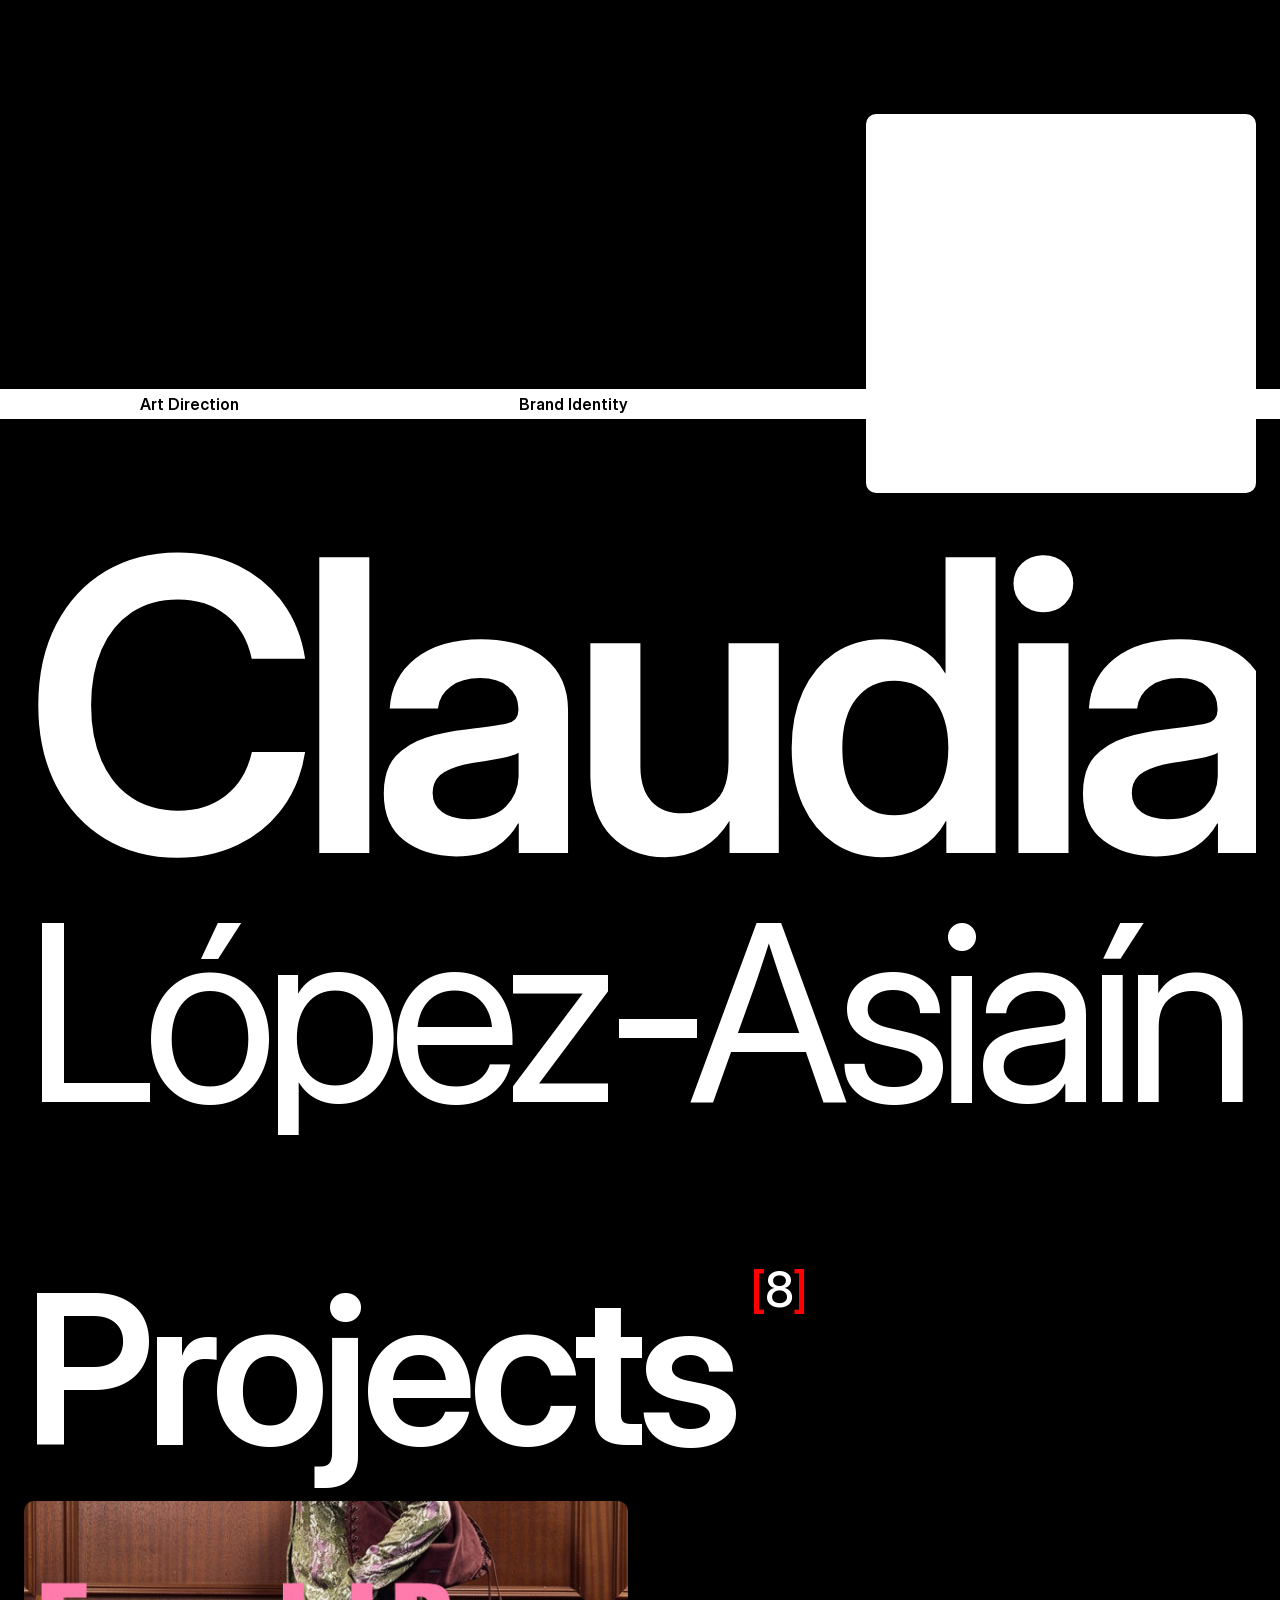
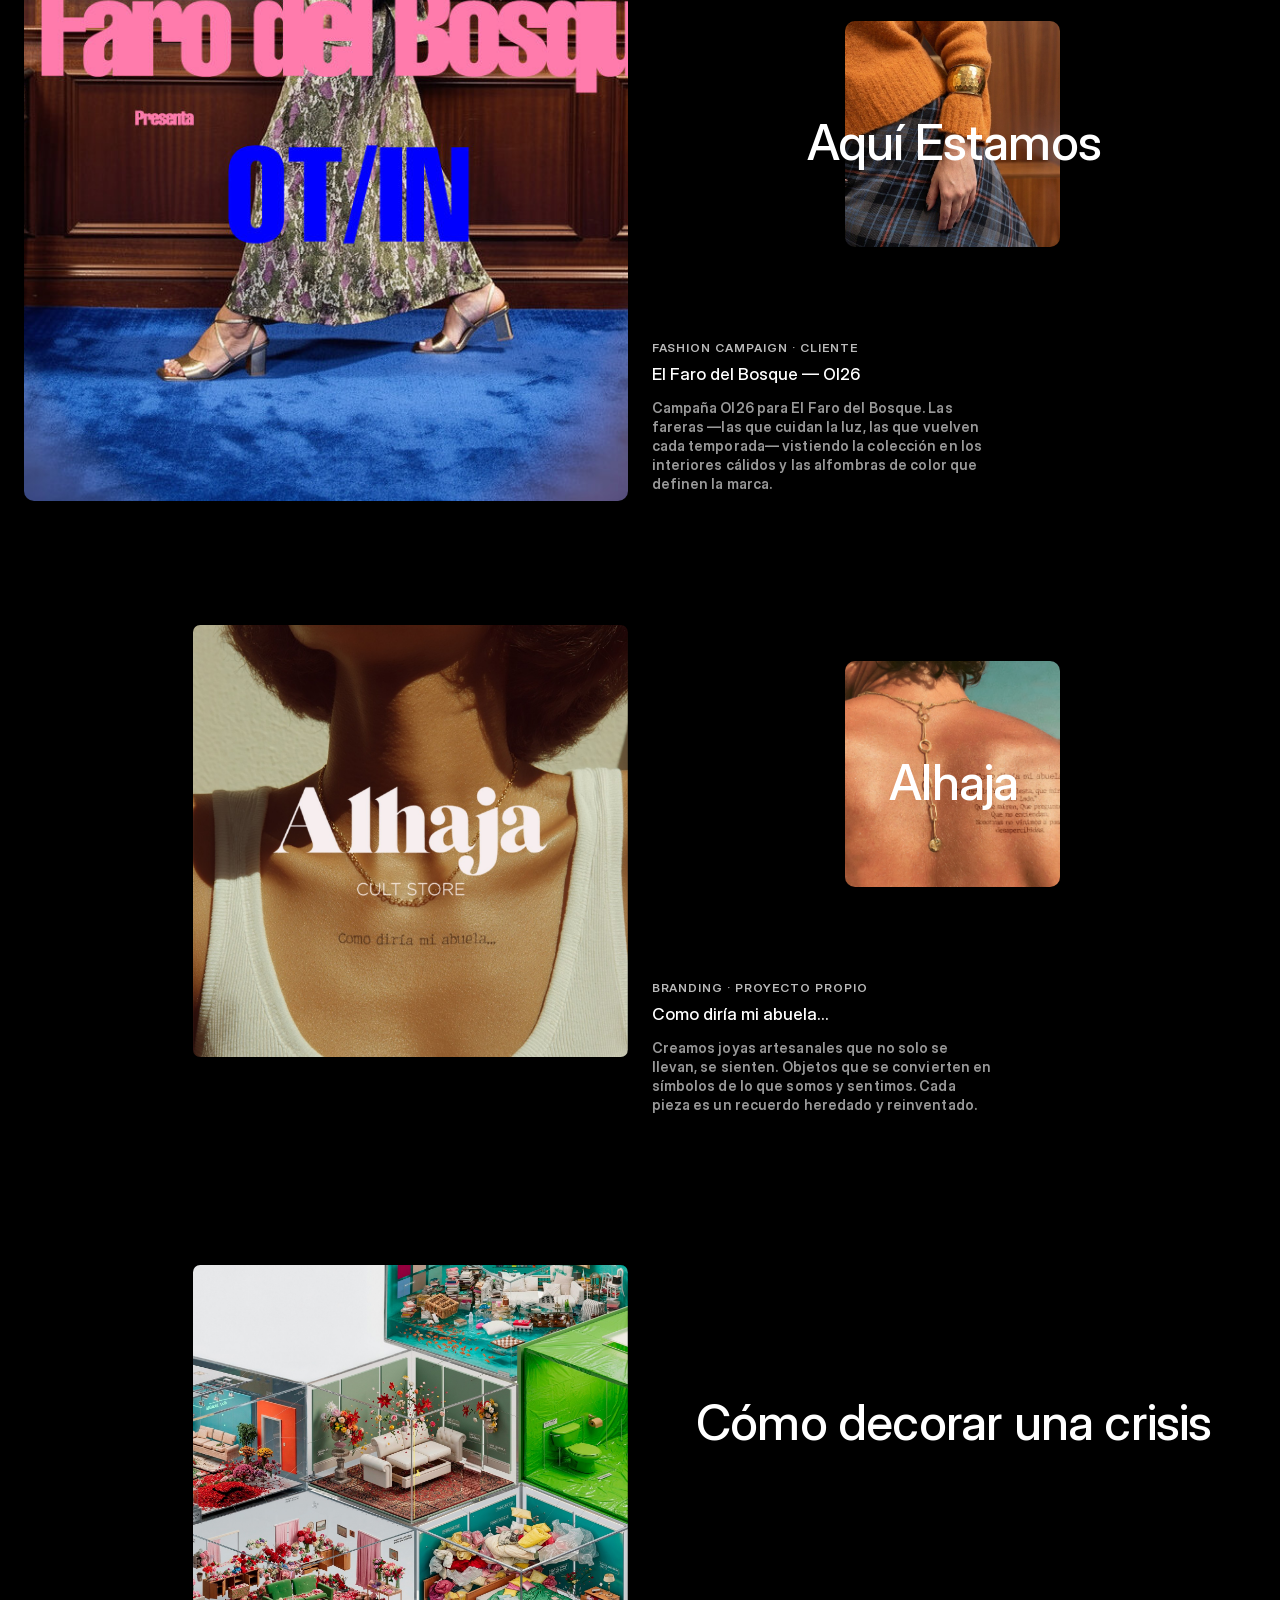
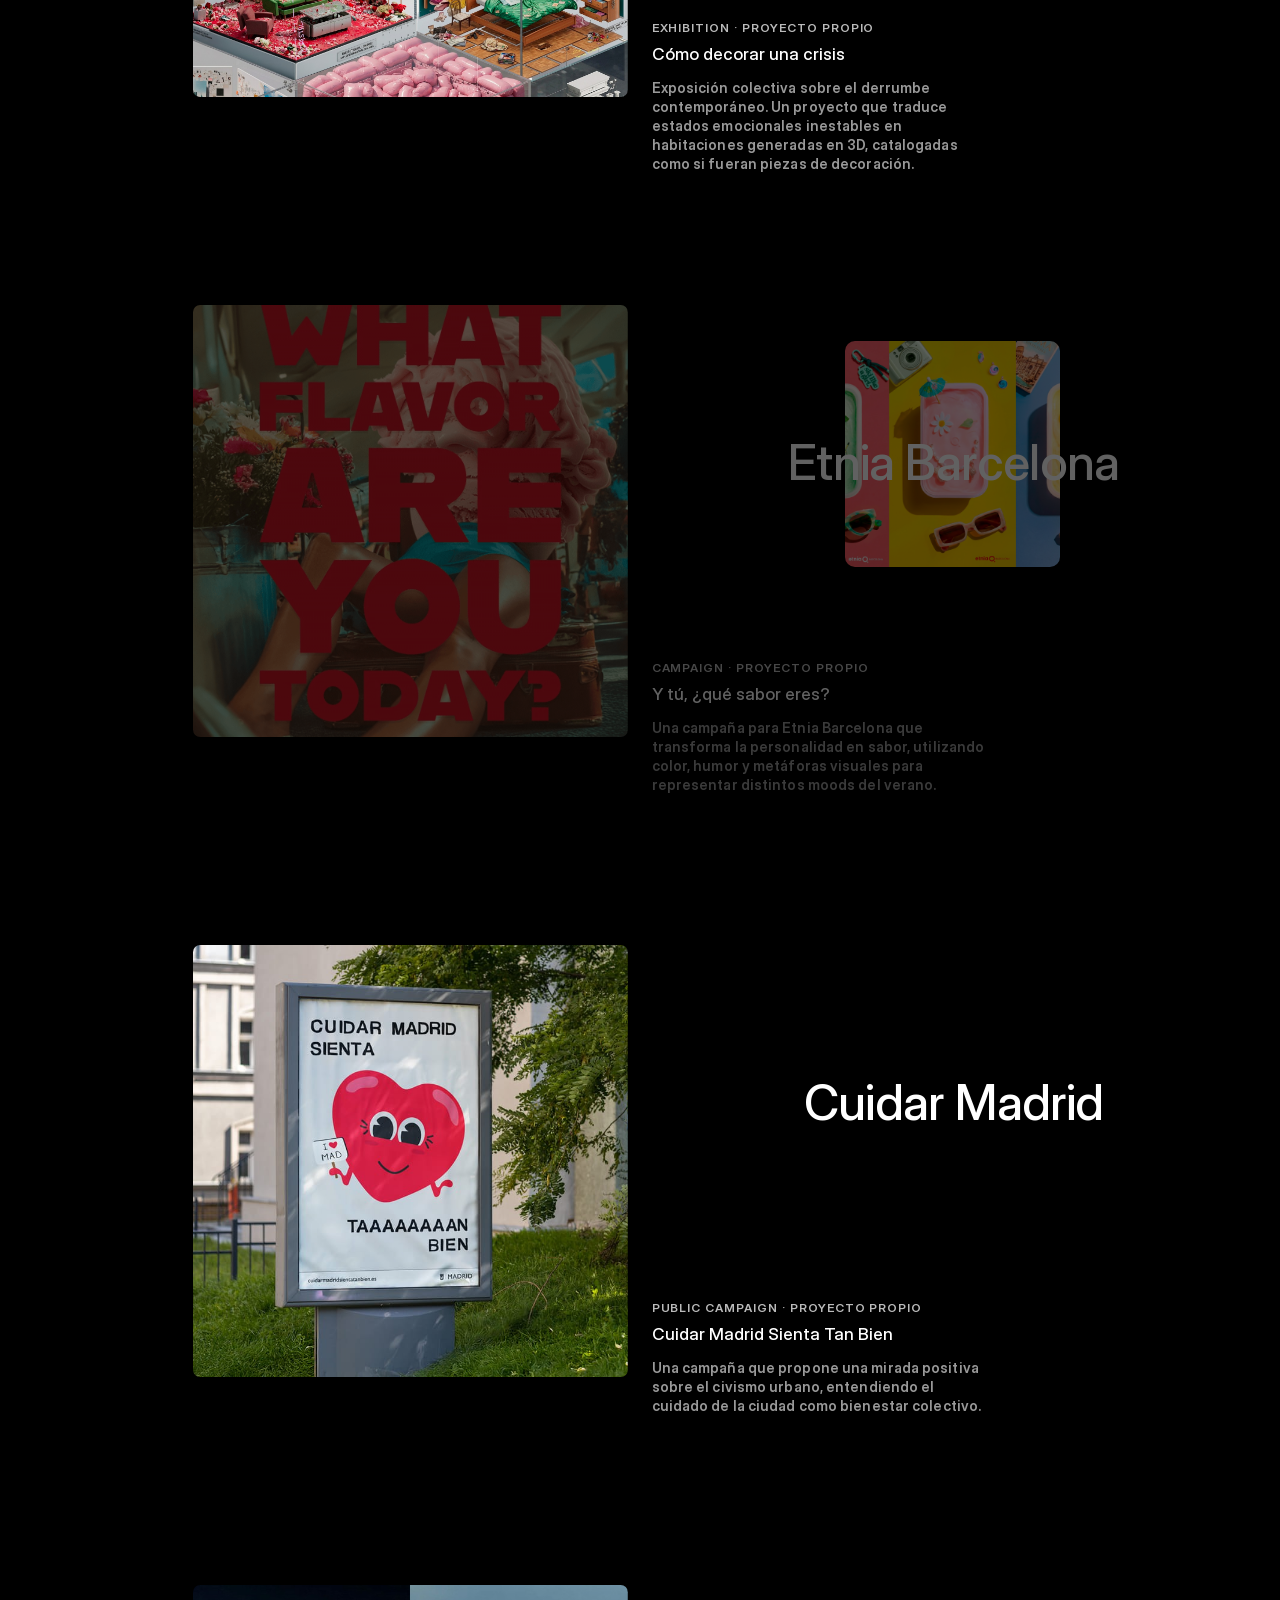
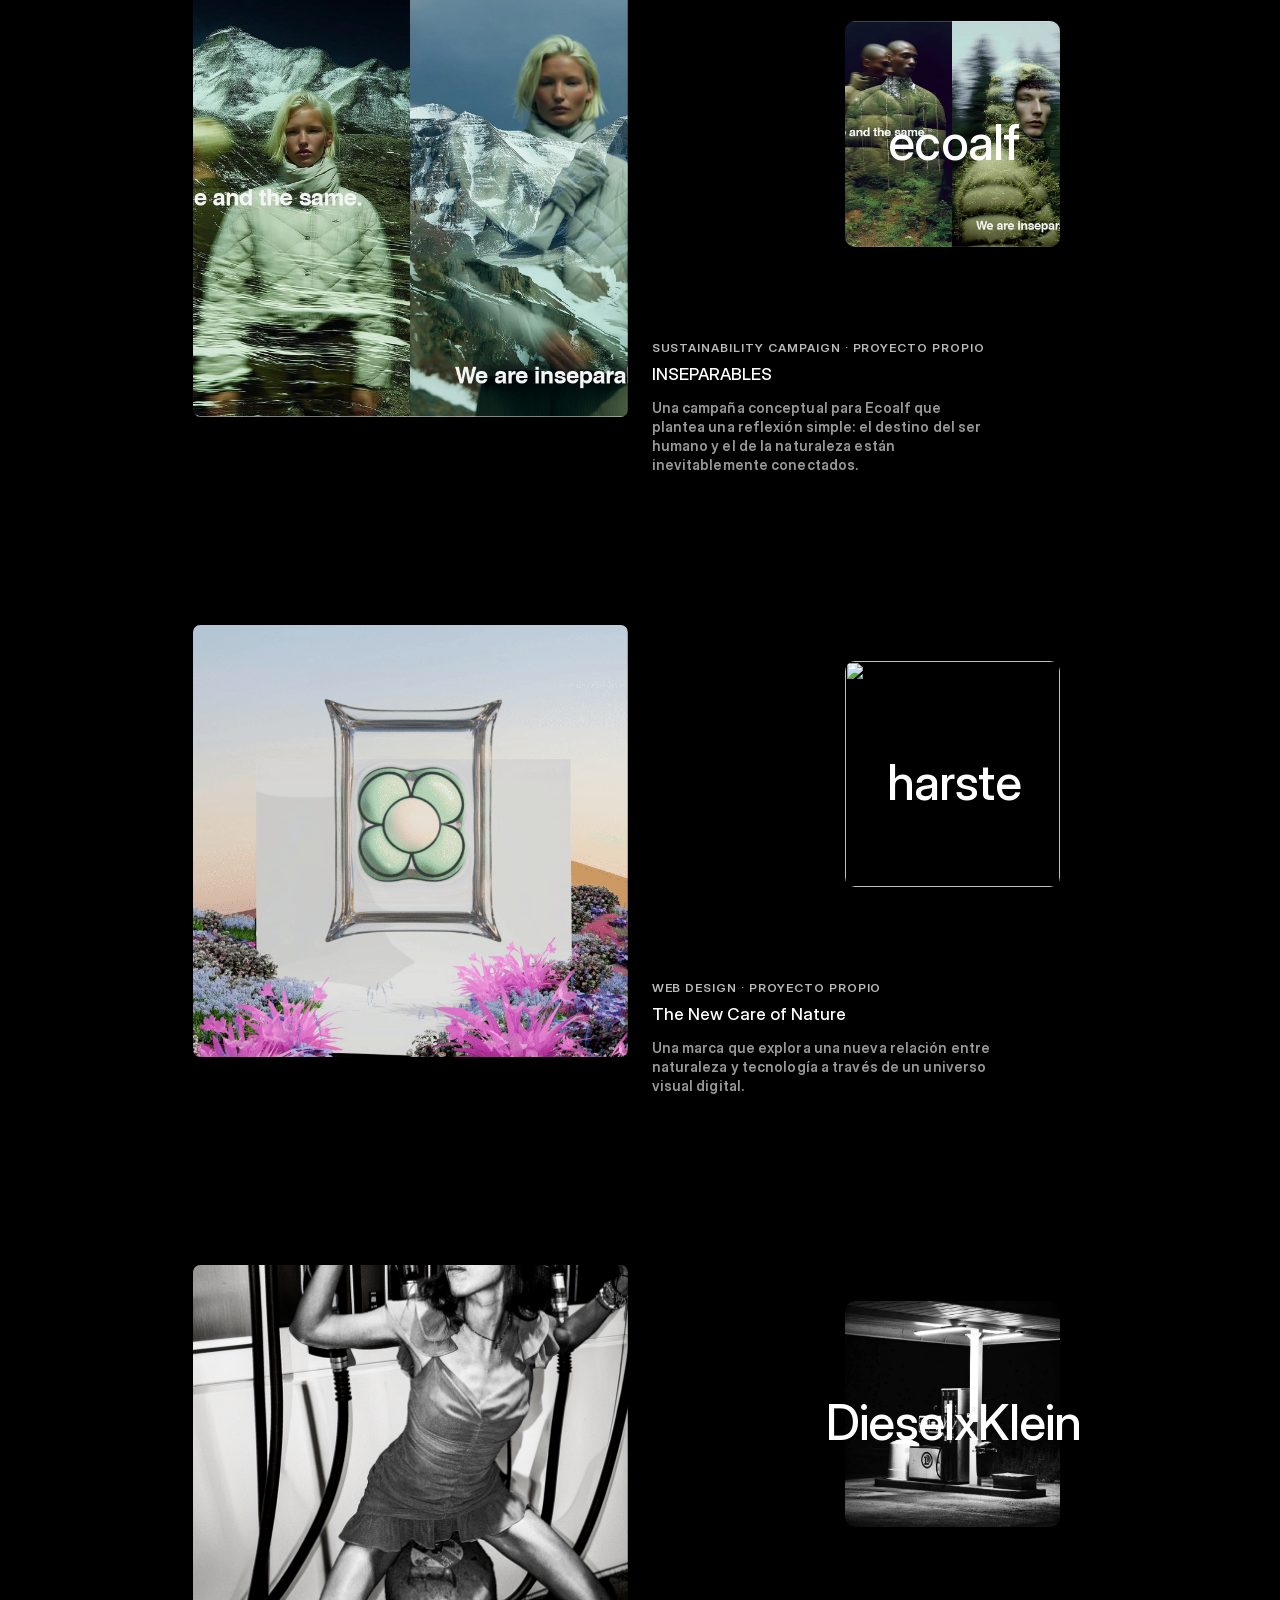
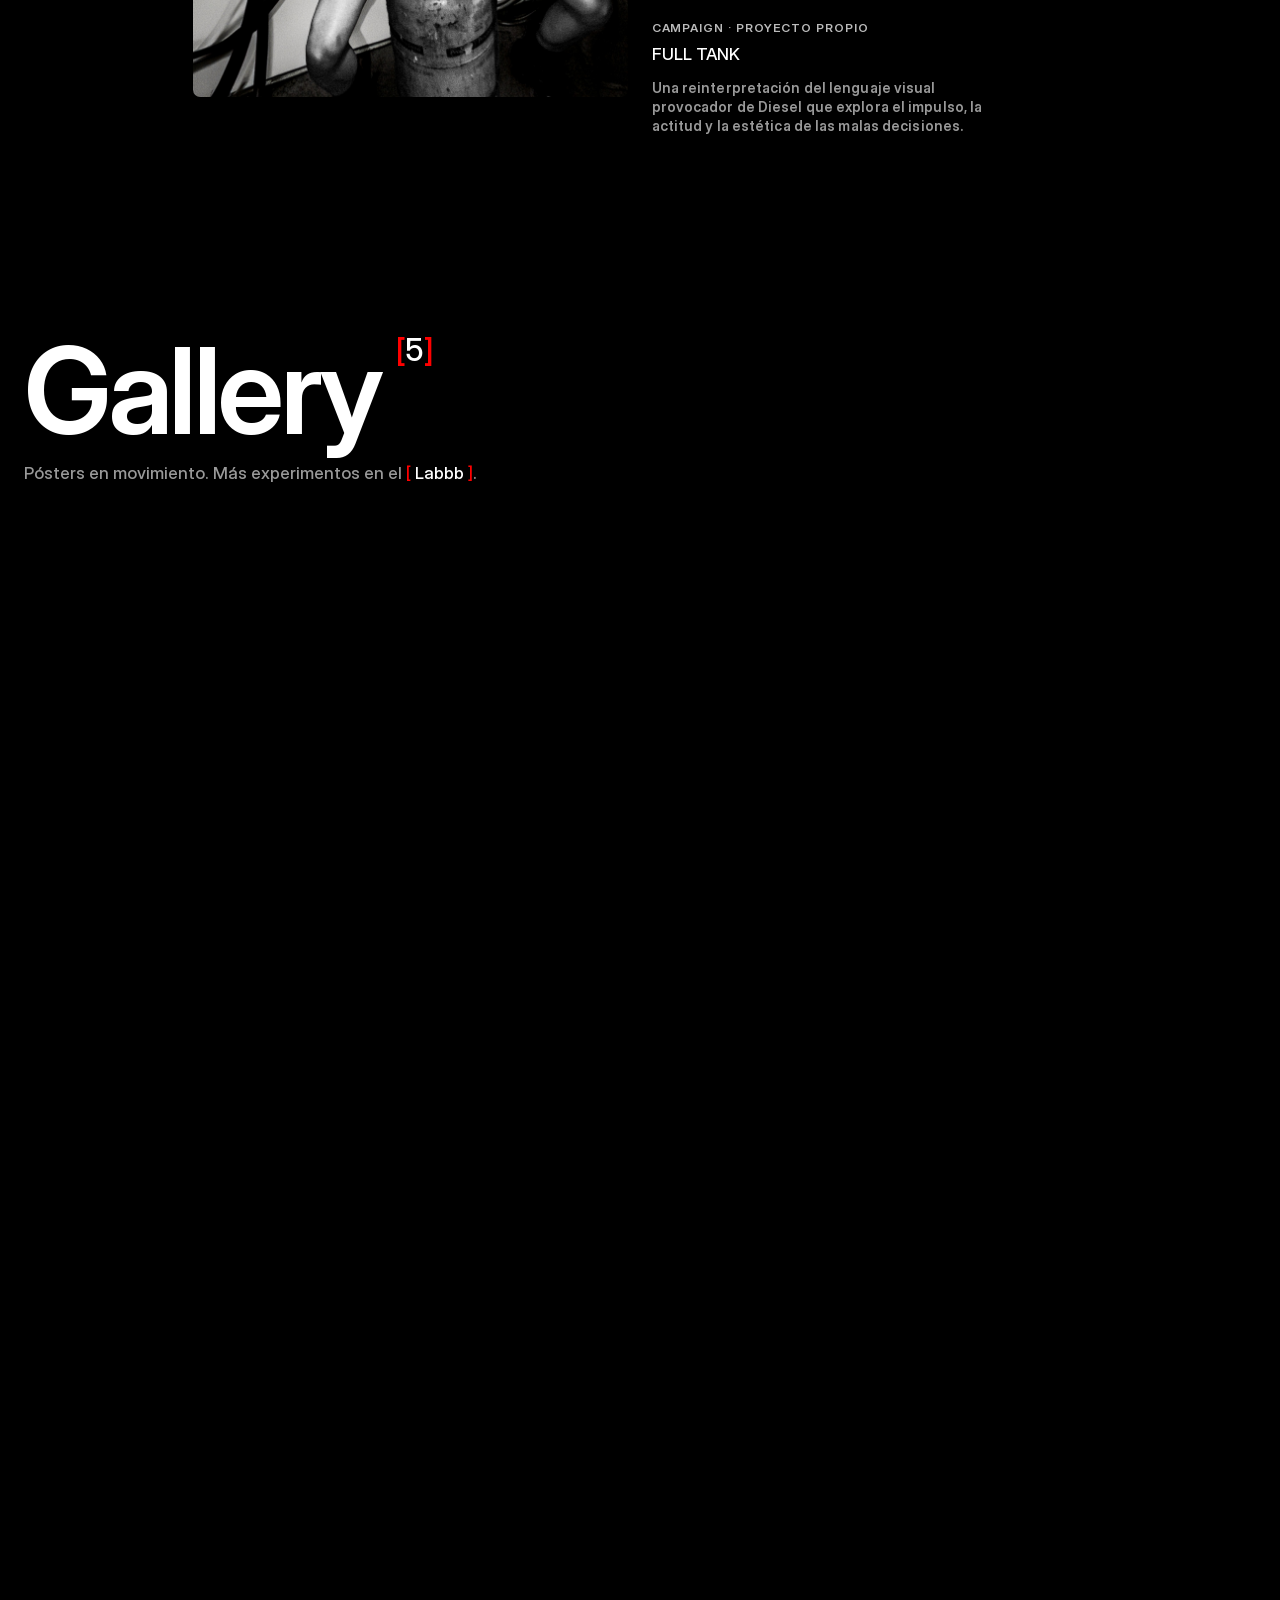
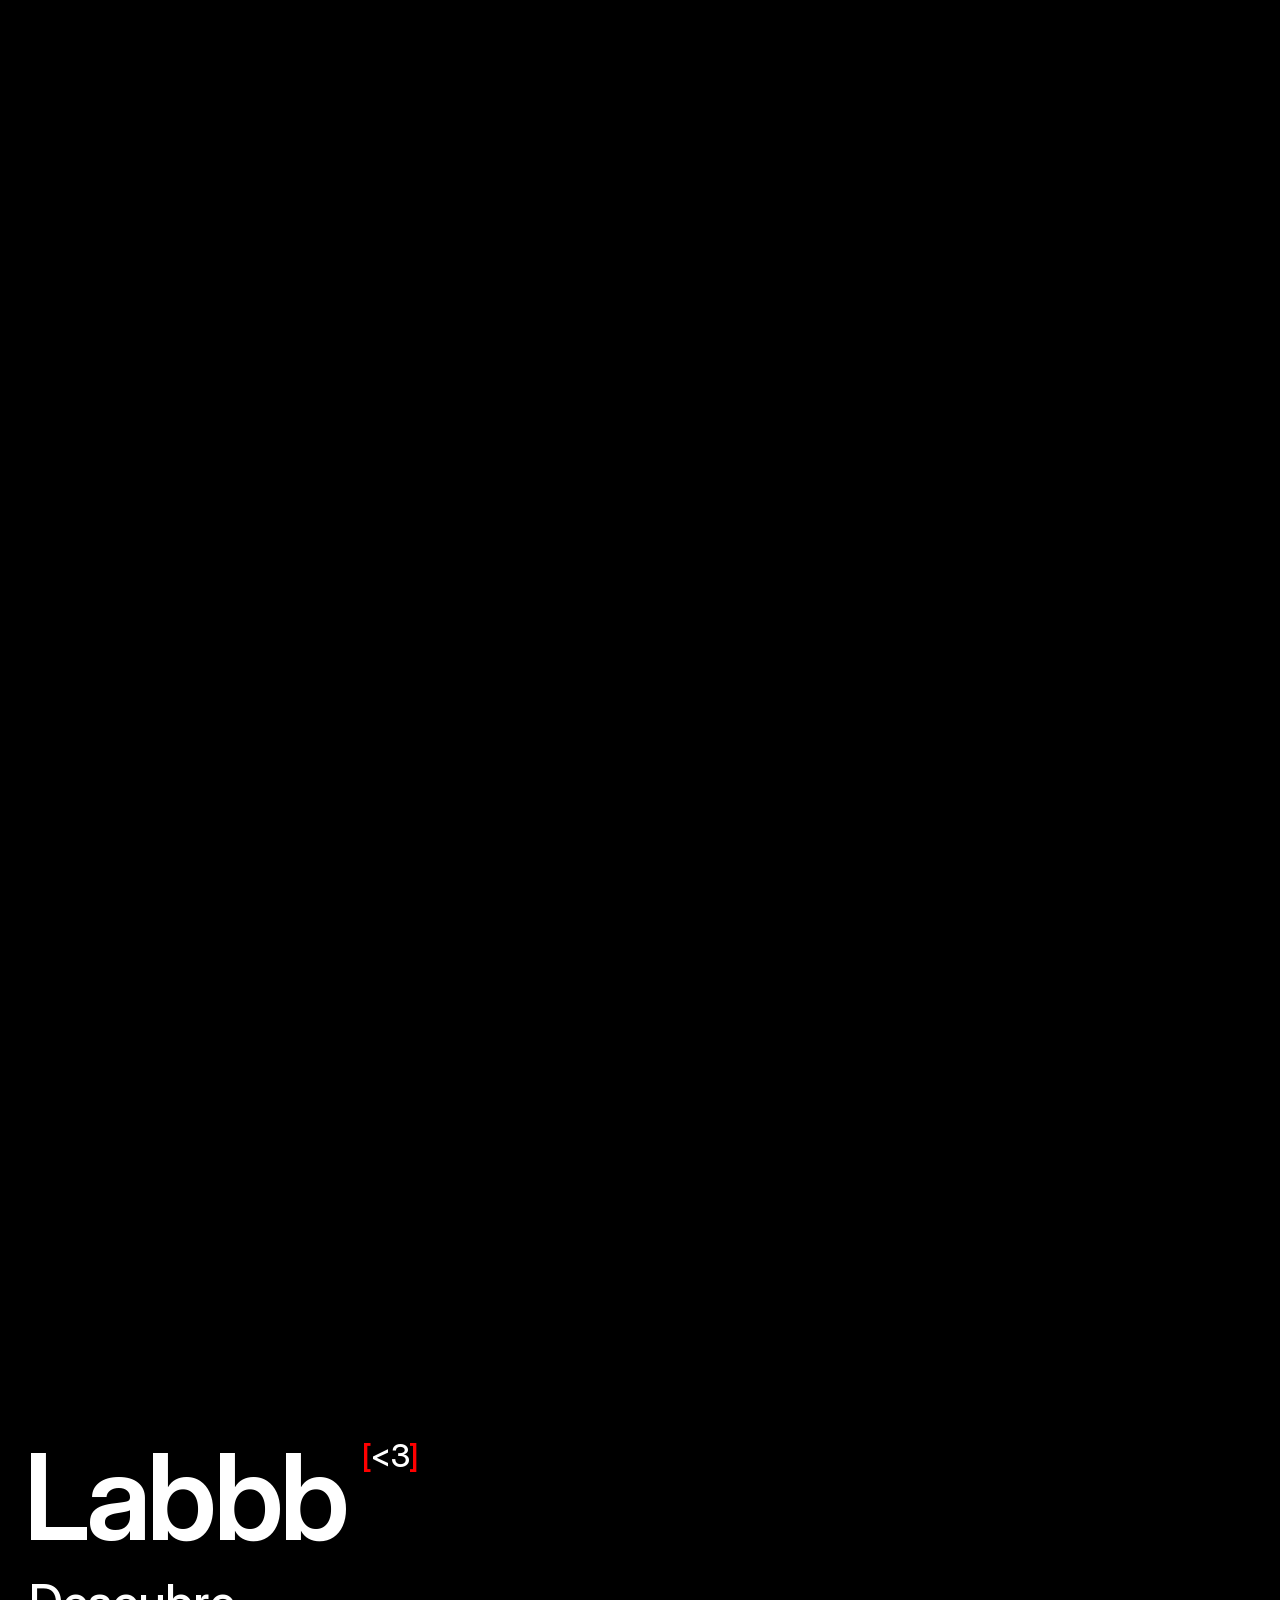
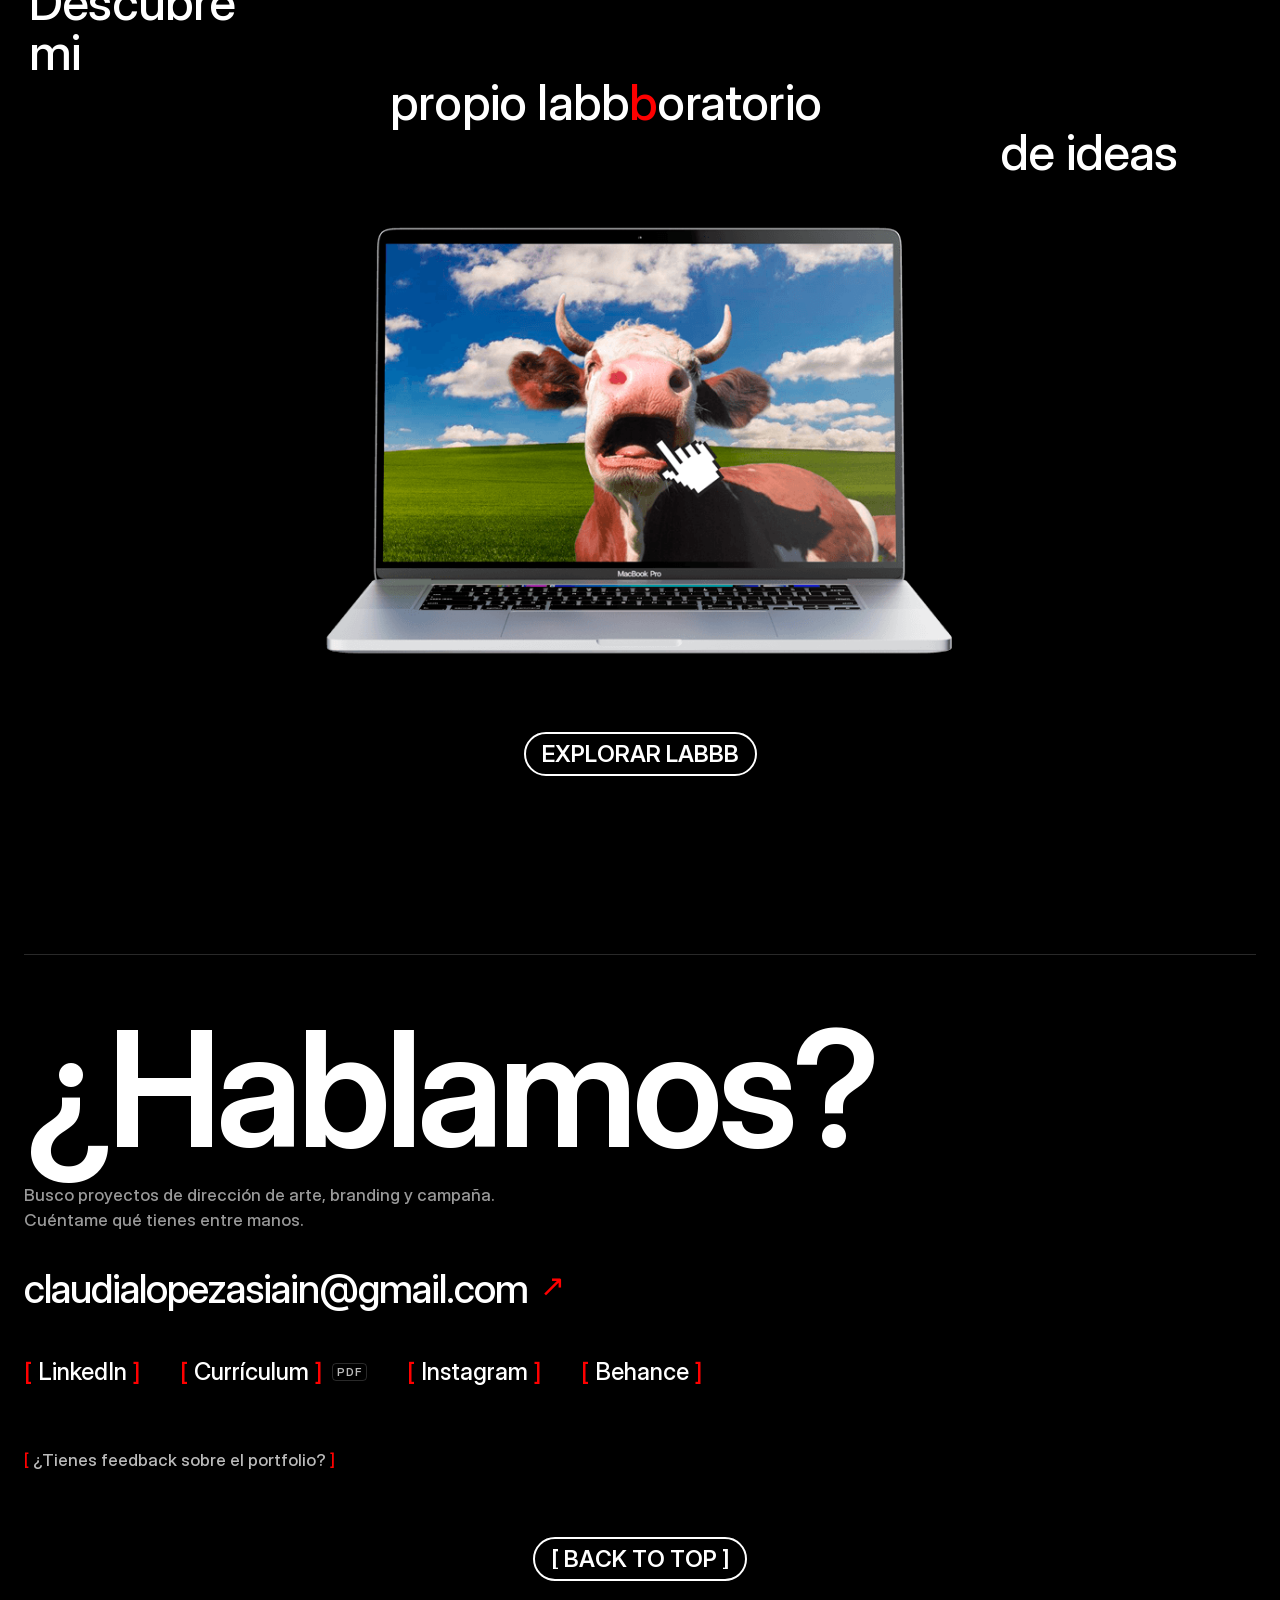
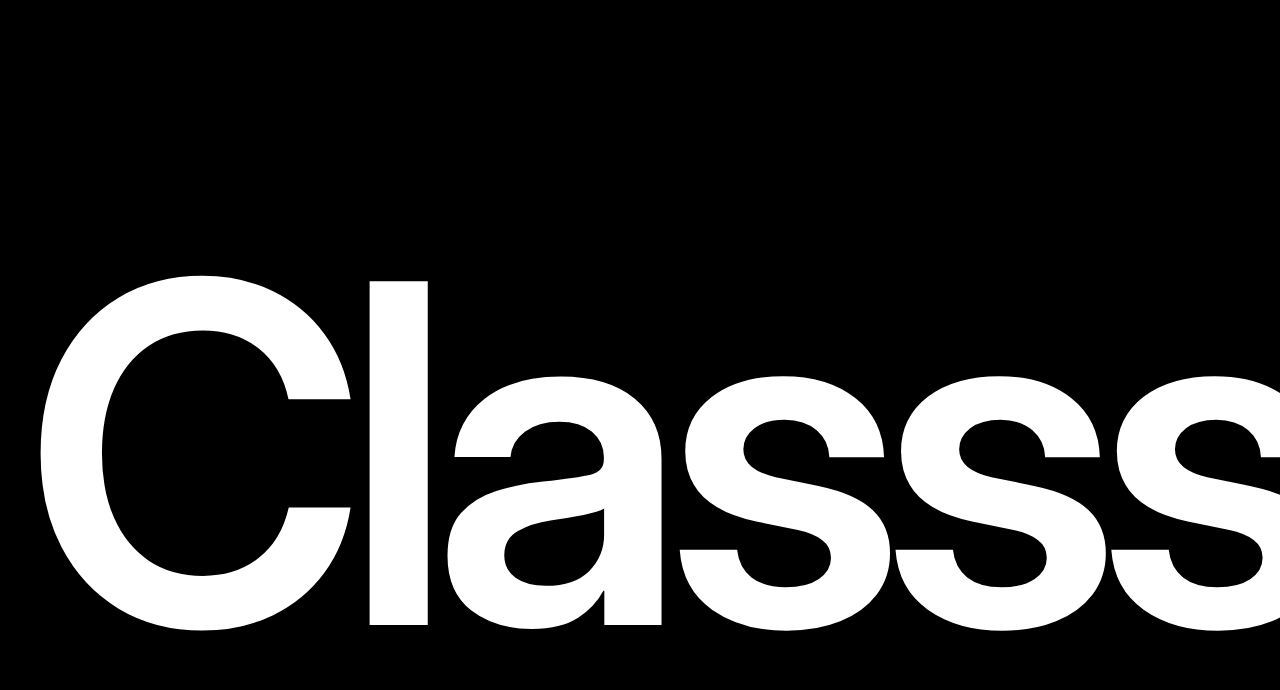
==== index.html @ 6c65540f "Home más centrada en el trabajo: El Faro primero, etiquetas y pósters reales - Aquí Estamos (El Faro" ====
<!doctype html>
<html lang="es">
<head>
  <meta charset="utf-8">
  <meta name="viewport" content="width=device-width, initial-scale=1, viewport-fit=cover">
  <meta name="theme-color" content="#000000">
  <title>Classs® - Portafolio Creativo</title>
  <meta name="description" content="Claudia López-Asiaín, Art Director en Madrid. Prefiero el ruido que rompe el molde a la perfección que nadie recuerda.">
  <meta property="og:type" content="website">
  <meta property="og:title" content="Classs® - Portafolio Creativo">
  <meta property="og:description" content="Claudia López-Asiaín, Art Director en Madrid. Prefiero el ruido que rompe el molde a la perfección que nadie recuerda.">
  <meta property="og:image" content="assets/img/4qWC4fIKUA6T33nmytAD3ECmTJA.jpg">
  <meta name="twitter:card" content="summary_large_image">
  <link rel="icon" href="favicon.svg" type="image/svg+xml">
  <link rel="icon" href="favicon-32.png" sizes="32x32" type="image/png">
  <link rel="apple-touch-icon" href="apple-touch-icon.png">
  <link rel="preload" href="assets/fonts/InterDisplay-500.woff2" as="font" type="font/woff2" crossorigin>
  <link rel="preload" href="assets/fonts/InterDisplay-600.woff2" as="font" type="font/woff2" crossorigin>
  <link rel="stylesheet" href="css/style.css">
  <script>try { if (!matchMedia('(prefers-reduced-motion: reduce)').matches && !sessionStorage.getItem('classs-intro')) document.documentElement.classList.add('is-intro'); } catch (e) {}</script>
</head>
<body id="top">
  <div class="intro" aria-hidden="true"><span class="intro-line"></span></div>
  <header class="site-header">
    <nav class="site-nav" aria-label="Principal">
      <a href="" aria-current="page"><span class="br">[</span> <span class="roll"><span>Home</span><span aria-hidden="true">Home</span></span> <span class="br">]</span></a>
      <a href="work/"><span class="br">[</span> <span class="roll"><span>Work</span><span aria-hidden="true">Work</span></span> <span class="br">]</span></a>
      <a href="labbb/"><span class="br">[</span> <span class="roll"><span>Labbb</span><span aria-hidden="true">Labbb</span></span> <span class="br">]</span></a>
      <a href="contact/"><span class="br">[</span> <span class="roll"><span>Contact</span><span aria-hidden="true">Contact</span></span> <span class="br">]</span></a>
    </nav>
    <a class="brand" href=""><span class="roll"><span>Classs®</span><span aria-hidden="true">Classs®</span></span></a>
    <div class="site-meta"><p>Based in Madrid</p><p>Art Director</p></div>
  </header>

<main>
  <section class="hero" aria-labelledby="hero-name">
    <div class="hero-top">
      <p class="hero-quote"><span class="sr-only">Prefiero el ruido que rompe el molde a la perfección que nadie recuerda.</span>
        <span class="t-h3" aria-hidden="true">Prefiero el ruido que</span>
        <span class="t-h3" aria-hidden="true">rompe el molde a la</span>
        <span class="t-h3" aria-hidden="true">perfección que nadie recuerda.</span>
      </p>
      <div class="hero-card"><video src="assets/video/ckQ648nzLiEeoYNRrILsfWEjQJ4.mp4" autoplay muted loop playsinline preload="metadata"></video></div>
    </div>
    <div class="skills-bar skills-bar--marquee" aria-hidden="true"><div class="track"><p>Art Direction</p><p>Brand Identity</p><p>3D &amp; Visual Experimentation</p><p>Editorial Design</p><p>Art Direction</p><p>Brand Identity</p><p>3D &amp; Visual Experimentation</p><p>Editorial Design</p></div></div>
    <h1 class="hero-name" id="hero-name"><span class="mask"><span class="fit">Claudia</span></span><span class="mask"><span class="fit">López-Asiaín</span></span><span class="sr-only">, Art Director en Madrid</span></h1>
  </section>

  <section class="projects-sec" id="projects" aria-labelledby="projects-title">
    <div class="big-title big-title--xl reveal"><h2 id="projects-title">Projects</h2><span class="count" aria-label="8"><span class="br" aria-hidden="true">[</span>8<span class="br" aria-hidden="true">]</span></span></div>
    <div class="projects">
      <a class="project" href="article/aquiestamos/">
        <div class="project-media"><img src="assets/img/aquiestamos/portada.jpg" alt="Aquí Estamos — El Faro del Bosque presenta OT/IN, cartel de campaña" loading="lazy" decoding="async"></div>
        <div class="project-info">
          <div class="project-thumb"><img src="assets/img/aquiestamos/lb15.jpg" alt="" loading="lazy" decoding="async"></div>
          <h3 class="project-title">Aquí Estamos</h3>
          <div class="project-text">
            <p class="project-meta"><span class="project-name">Aquí Estamos</span><span class="project-cat">Fashion Campaign · Cliente</span></p>
            <p class="t-p">El Faro del Bosque — OI26</p>
            <p class="t-body">Campaña OI26 para El Faro del Bosque. Las fareras —las que cuidan la luz, las que vuelven cada temporada— vistiendo la colección en los interiores cálidos y las alfombras de color que definen la marca.</p>
          </div>
        </div>
      </a>
      <a class="project" href="article/alhaja/">
        <div class="project-media"><img src="assets/img/kdCMZQWbeNchLGPlptGq21xY8.jpg" alt="Alhaja, portada del proyecto" loading="lazy" decoding="async"></div>
        <div class="project-info">
          <div class="project-thumb"><img src="assets/img/b5AADyThNWDvsTY9JeAAcOJE18.jpg" alt="" loading="lazy" decoding="async"></div>
          <h3 class="project-title">Alhaja</h3>
          <div class="project-text">
            <p class="project-meta"><span class="project-name">Alhaja</span><span class="project-cat">Branding · Proyecto propio</span></p>
            <p class="t-p">Como diría mi abuela...</p>
            <p class="t-body">Creamos joyas artesanales que no solo se llevan, se sienten. Objetos que se convierten en símbolos de lo que somos y sentimos. Cada pieza es un recuerdo heredado y reinventado.</p>
          </div>
        </div>
      </a>
      <a class="project" href="article/comodecorarunacrisis/">
        <div class="project-media"><img src="assets/img/zZUgTRwbGuGeTw0C7qM1aoowbq0.jpg" alt="Cómo decorar una crisis, portada del proyecto" loading="lazy" decoding="async"></div>
        <div class="project-info">
          <div class="project-thumb"><img src="assets/img/2PpB5TS3B4OaDHBeRzSRdzytqnk.jpg" alt="" loading="lazy" decoding="async"></div>
          <h3 class="project-title">Cómo decorar una crisis</h3>
          <div class="project-text">
            <p class="project-meta"><span class="project-name">Cómo decorar una crisis</span><span class="project-cat">Exhibition · Proyecto propio</span></p>
            <p class="t-p">Cómo decorar una crisis</p>
            <p class="t-body">Exposición colectiva sobre el derrumbe contemporáneo. Un proyecto que traduce estados emocionales inestables en habitaciones generadas en 3D, catalogadas como si fueran piezas de decoración.</p>
          </div>
        </div>
      </a>
      <a class="project" href="article/etniabarcelona/">
        <div class="project-media"><img src="assets/img/rdzhkpFiV4CJ8BFuG32XnRnbj0.gif" alt="Etnia Barcelona, portada del proyecto" loading="lazy" decoding="async"></div>
        <div class="project-info">
          <div class="project-thumb"><img src="assets/img/5AzHMcqkLABcEIGRd8CJTYsMKYU.jpg" alt="" loading="lazy" decoding="async"></div>
          <h3 class="project-title">Etnia Barcelona</h3>
          <div class="project-text">
            <p class="project-meta"><span class="project-name">Etnia Barcelona</span><span class="project-cat">Campaign · Proyecto propio</span></p>
            <p class="t-p">Y tú, ¿qué sabor eres?</p>
            <p class="t-body">Una campaña para Etnia Barcelona que transforma la personalidad en sabor, utilizando color, humor y metáforas visuales para representar distintos moods del verano.</p>
          </div>
        </div>
      </a>
      <a class="project" href="article/sientatanbien/">
        <div class="project-media"><img src="assets/img/Rmxcf4kJon0sYxEidLAYdkYM0.jpg" alt="Banderolas urbanas con el mensaje «Las terrazas llenas, las papeleras también»." loading="lazy" decoding="async"></div>
        <div class="project-info">
          <div class="project-thumb"><img src="assets/img/tej7HehySELkNlRVdTa4UQFtZw.jpg" alt="" loading="lazy" decoding="async"></div>
          <h3 class="project-title">Cuidar Madrid</h3>
          <div class="project-text">
            <p class="project-meta"><span class="project-name">Cuidar Madrid</span><span class="project-cat">Public Campaign · Proyecto propio</span></p>
            <p class="t-p">Cuidar Madrid Sienta Tan Bien</p>
            <p class="t-body">Una campaña que propone una mirada positiva sobre el civismo urbano, entendiendo el cuidado de la ciudad como bienestar colectivo.</p>
          </div>
        </div>
      </a>
      <a class="project" href="article/ecoalf/">
        <div class="project-media"><img src="assets/img/zdHcQZOhww0QHBRIMkYgobSw.jpg" alt="Serie de campaña ECOALF con modelos fusionados con un bosque y el mensaje «We are inseparable»." loading="lazy" decoding="async"></div>
        <div class="project-info">
          <div class="project-thumb"><img src="assets/img/843MHecNllZucxwT7ip5nKsJKTs.jpg" alt="" loading="lazy" decoding="async"></div>
          <h3 class="project-title">ecoalf</h3>
          <div class="project-text">
            <p class="project-meta"><span class="project-name">ecoalf</span><span class="project-cat">Sustainability Campaign · Proyecto propio</span></p>
            <p class="t-p">INSEPARABLES</p>
            <p class="t-body">Una campaña conceptual para Ecoalf que plantea una reflexión simple: el destino del ser humano y el de la naturaleza están inevitablemente conectados.</p>
          </div>
        </div>
      </a>
      <a class="project" href="article/harste/">
        <div class="project-media"><img src="assets/img/9gpLwdabreq5UQF0XGXlJ5E5MIE.gif" alt="Animación de una pieza de Harste flotando entre formas orgánicas y texturas translúcidas." loading="lazy" decoding="async"></div>
        <div class="project-info">
          <div class="project-thumb"><img src="assets/img/2ENSK9Y9zIRejhitPfO9FKrwEQ.gif" alt="" loading="lazy" decoding="async"></div>
          <h3 class="project-title">harste</h3>
          <div class="project-text">
            <p class="project-meta"><span class="project-name">harste</span><span class="project-cat">Web Design · Proyecto propio</span></p>
            <p class="t-p">The New Care of Nature</p>
            <p class="t-body">Una marca que explora una nueva relación entre naturaleza y tecnología a través de un universo visual digital.</p>
          </div>
        </div>
      </a>
      <a class="project" href="article/dieselxklein/">
        <div class="project-media"><img src="assets/img/SAlpxG7ybPzf7l3V2aYHeGgfSs.jpg" alt="DieselxKlein, portada del proyecto" loading="lazy" decoding="async"></div>
        <div class="project-info">
          <div class="project-thumb"><img src="assets/img/dxFjXKSauux0rjWCKCqaGB3o.jpg" alt="" loading="lazy" decoding="async"></div>
          <h3 class="project-title">DieselxKlein</h3>
          <div class="project-text">
            <p class="project-meta"><span class="project-name">DieselxKlein</span><span class="project-cat">Campaign · Proyecto propio</span></p>
            <p class="t-p">FULL TANK</p>
            <p class="t-body">Una reinterpretación del lenguaje visual provocador de Diesel que explora el impulso, la actitud y la estética de las malas decisiones.</p>
          </div>
        </div>
      </a>
    </div>
  </section>

  <section class="gallery-sec" id="gallery" aria-labelledby="gallery-title">
    <div class="big-title big-title--md reveal"><h2 id="gallery-title">Gallery</h2><span class="count" aria-label="5"><span class="br" aria-hidden="true">[</span>5<span class="br" aria-hidden="true">]</span></span></div>
    <p class="sec-lead t-p reveal">Pósters en movimiento. Más experimentos en el <a href="labbb/"><span class="br">[</span> Labbb <span class="br">]</span></a>.</p>
    <div class="gallery3d">
      <div class="gallery3d-stage">
        <div class="gallery3d-world">
          <div class="g3d-card" data-ratio="0.750"><video src="assets/video/RYhKZ53RgX0r12BAuO7CjD9olWc.mp4" autoplay muted loop playsinline preload="metadata"></video></div>
          <div class="g3d-card" data-ratio="0.750"><video src="assets/video/YzVafttpBMhtf8hM07vBiJtsg4.mp4" autoplay muted loop playsinline preload="metadata"></video></div>
          <div class="g3d-card" data-ratio="0.750"><video src="assets/video/vZOli9AdjrBid9PKHCo7owklg8.mp4" autoplay muted loop playsinline preload="metadata"></video></div>
          <div class="g3d-card" data-ratio="0.750"><video src="assets/video/YlPEc4VGelljC587vhHzRozjN8k.mp4" autoplay muted loop playsinline preload="metadata"></video></div>
          <div class="g3d-card" data-ratio="0.750"><video src="assets/video/iQWiRMygtaSXR8mlo1y7egqQFM.mp4" autoplay muted loop playsinline preload="metadata"></video></div>
        </div>
      </div>
    </div>
  </section>

  <section class="labbb-sec" id="labbb" aria-labelledby="labbb-title">
    <div class="big-title big-title--md reveal"><h2 id="labbb-title">Labbb</h2><span class="count" aria-label="&lt;3"><span class="br" aria-hidden="true">[</span>&lt;3<span class="br" aria-hidden="true">]</span></span></div>
    <p class="labbb-copy">
      <span class="t-h3 l1 reveal">Descubre mi</span>
      <span class="t-h3 l2 reveal" style="--d:.1s">propio labb<span class="red">b</span>oratorio</span>
      <span class="t-h3 l3 reveal" style="--d:.2s">de ideas</span>
    </p>
    <a class="labbb-laptop reveal" href="labbb/" aria-label="Explorar Labbb">
      <img src="assets/img/IH4uTxhWS1ptWbyj1IQiQsxW25k.png" alt="Experimentos personales con 3D, imagen generativa, motion y narrativas digitales." loading="lazy">
    </a>
    <div class="center"><a class="pill" href="labbb/"><span class="chars" aria-label="Explorar Labbb"><span aria-hidden="true" style="--i:0" data-c="E">E</span><span aria-hidden="true" style="--i:1" data-c="x">x</span><span aria-hidden="true" style="--i:2" data-c="p">p</span><span aria-hidden="true" style="--i:3" data-c="l">l</span><span aria-hidden="true" style="--i:4" data-c="o">o</span><span aria-hidden="true" style="--i:5" data-c="r">r</span><span aria-hidden="true" style="--i:6" data-c="a">a</span><span aria-hidden="true" style="--i:7" data-c="r">r</span><span aria-hidden="true" style="--i:8" data-c=" "> </span><span aria-hidden="true" style="--i:9" data-c="L">L</span><span aria-hidden="true" style="--i:10" data-c="a">a</span><span aria-hidden="true" style="--i:11" data-c="b">b</span><span aria-hidden="true" style="--i:12" data-c="b">b</span><span aria-hidden="true" style="--i:13" data-c="b">b</span></span></a></div>
  </section>
</main>

  <section class="info-sec" id="info" aria-labelledby="info-title">
    <div class="hire reveal">
      <h2 id="info-title" class="hire-title">¿Hablamos?</h2>
      <p class="hire-lead t-p">Busco proyectos de dirección de arte, branding y campaña. Cuéntame qué tienes entre manos.</p>
      <a class="hire-mail" href="mailto:claudialopezasiain@gmail.com"><span class="roll"><span>claudialopezasiain@gmail.com</span><span aria-hidden="true">claudialopezasiain@gmail.com</span></span><span class="arrow" aria-hidden="true">↗</span></a>
    <ul class="contact-links">
      <li><a href="https://www.linkedin.com/in/claudial%C3%B3pezasia%C3%ADnseco/" target="_blank" rel="noopener"><span class="br">[</span> <span class="roll"><span>LinkedIn</span><span aria-hidden="true">LinkedIn</span></span> <span class="br">]</span></a></li>
      <li><a href="cv/claudia-lopez-asiain-cv-2026.pdf" target="_blank" rel="noopener"><span class="br">[</span> <span class="roll"><span>Currículum</span><span aria-hidden="true">Currículum</span></span> <span class="br">]</span><small>PDF</small></a></li>
      <li><a href="https://www.instagram.com/classs.studio" target="_blank" rel="noopener"><span class="br">[</span> <span class="roll"><span>Instagram</span><span aria-hidden="true">Instagram</span></span> <span class="br">]</span></a></li>
      <li><a href="https://www.behance.net/claudialopezasiain" target="_blank" rel="noopener"><span class="br">[</span> <span class="roll"><span>Behance</span><span aria-hidden="true">Behance</span></span> <span class="br">]</span></a></li>
    </ul>
    </div>
    <details class="feedback reveal">
      <summary><span class="br">[</span> ¿Tienes feedback sobre el portfolio? <span class="br">]</span></summary>
      <form data-mail="claudialopezasiain@gmail.com" novalidate>
        <label>Tu comentario
          <textarea name="feedback" rows="5" placeholder="Escribe aquí tu opinión, idea o sugerencia…"></textarea>
        </label>
        <button type="submit">Abrir mi correo para enviarlo</button>
        <p class="note" aria-live="polite"></p>
      </form>
    </details>
    <div class="center"><a class="pill" href="#top" data-top aria-label="BACK TO TOP"><span class="chars" aria-label="[ BACK TO TOP ]"><span aria-hidden="true" style="--i:0" data-c="[">[</span><span aria-hidden="true" style="--i:1" data-c=" "> </span><span aria-hidden="true" style="--i:2" data-c="B">B</span><span aria-hidden="true" style="--i:3" data-c="A">A</span><span aria-hidden="true" style="--i:4" data-c="C">C</span><span aria-hidden="true" style="--i:5" data-c="K">K</span><span aria-hidden="true" style="--i:6" data-c=" "> </span><span aria-hidden="true" style="--i:7" data-c="T">T</span><span aria-hidden="true" style="--i:8" data-c="O">O</span><span aria-hidden="true" style="--i:9" data-c=" "> </span><span aria-hidden="true" style="--i:10" data-c="T">T</span><span aria-hidden="true" style="--i:11" data-c="O">O</span><span aria-hidden="true" style="--i:12" data-c="P">P</span><span aria-hidden="true" style="--i:13" data-c=" "> </span><span aria-hidden="true" style="--i:14" data-c="]">]</span></span></a></div>
  </section>
  <footer class="site-footer">
    <span class="fit" aria-hidden="true">Classs</span>
  </footer>

  <script src="js/main.js" defer></script>
</body>
</html>
---- css/style.css ----
/* =========================================================
   Classs® — Portafolio de Claudia López-Asiaín
   Hoja de estilos compartida por todas las páginas
   ========================================================= */

/* ---------- Fuentes (Inter Display + Inter, self-hosted) ---------- */
@font-face { font-family: "Inter Display"; src: url("../assets/fonts/InterDisplay-400.woff2") format("woff2"); font-weight: 400; font-display: swap; }
@font-face { font-family: "Inter Display"; src: url("../assets/fonts/InterDisplay-500.woff2") format("woff2"); font-weight: 500; font-display: swap; }
@font-face { font-family: "Inter Display"; src: url("../assets/fonts/InterDisplay-600.woff2") format("woff2"); font-weight: 600; font-display: swap; }
@font-face { font-family: "Inter Display"; src: url("../assets/fonts/InterDisplay-700.woff2") format("woff2"); font-weight: 700; font-display: swap; }
@font-face { font-family: "Inter"; src: url("../assets/fonts/Inter-400.woff2") format("woff2"); font-weight: 400; font-display: swap; }
@font-face { font-family: "Inter"; src: url("../assets/fonts/Inter-500.woff2") format("woff2"); font-weight: 500; font-display: swap; }
@font-face { font-family: "Inter"; src: url("../assets/fonts/Inter-600.woff2") format("woff2"); font-weight: 600; font-display: swap; }

/* ---------- Variables ---------- */
:root {
  --bg: #000;
  --fg: #fff;
  --grey: #999;
  --grey-light: #bbb;
  --grey-soft: #e0e0e0;
  --red: #ff0000;
  --line: rgba(255, 255, 255, 0.16);
  --pad: 24px;
  --radius: 10px;
  --radius-lg: 24px;
  --font: "Inter Display", "Inter", system-ui, -apple-system, "Helvetica Neue", Arial, sans-serif;
  --font-ui: "Inter", system-ui, -apple-system, "Helvetica Neue", Arial, sans-serif;
  --ease: cubic-bezier(0.22, 1, 0.36, 1);
  --ease-out: cubic-bezier(0.23, 1, 0.32, 1);      /* entradas, respuesta a la interacción */
  --ease-in-out: cubic-bezier(0.77, 0, 0.175, 1); /* movimiento dentro de la pantalla */
}

/* ---------- Reset ---------- */
*, *::before, *::after { box-sizing: border-box; }
html { -webkit-text-size-adjust: 100%; -webkit-tap-highlight-color: transparent; scroll-behavior: smooth; }
body {
  margin: 0;
  background: var(--bg);
  color: var(--fg);
  font-family: var(--font);
  font-size: 14px;
  line-height: 1.2;
  -webkit-font-smoothing: antialiased;
  -moz-osx-font-smoothing: grayscale;
  overflow-x: hidden;
}
h1, h2, h3, h4, h5, h6, p, figure { margin: 0; }
h1, h2, h3, h4, h5, h6 { font-weight: inherit; font-size: inherit; }
a { color: inherit; text-decoration: none; }
img, video { display: block; max-width: 100%; }
button, input, textarea { font: inherit; color: inherit; }
::selection { background: var(--red); color: #fff; }

/* ---------- Utilidades de texto ---------- */
.red { color: var(--red); }
.t-body   { font-size: 14px; font-weight: 600; line-height: 19px; letter-spacing: 0.1px; }
.t-p      { font-size: 17px; font-weight: 500; line-height: 25.2px; }
.t-h3     { font-size: 49px; font-weight: 500; line-height: 50.6px; letter-spacing: -0.8px; }
.t-h1     { font-size: 208px; font-weight: 600; line-height: 168px; letter-spacing: -8px; }
.muted    { color: var(--grey); }
.sr-only  { position: absolute; width: 1px; height: 1px; overflow: hidden; clip: rect(0 0 0 0); white-space: nowrap; }

/* Texto que se ajusta al ancho del contenedor (ver fitText en main.js) */
.fit { display: block; white-space: nowrap; width: 100%; }

/* ---------- Cursor personalizado ---------- */
@media (hover: hover) and (pointer: fine) {
  html.has-cursor, html.has-cursor * { cursor: none !important; }
}
.cursor {
  position: fixed; top: 0; left: 0; z-index: 9999;
  width: 10px; height: 10px; margin: -5px 0 0 -5px;
  border-radius: 50%; background: #fff;
  pointer-events: none; mix-blend-mode: difference;
  transition: opacity .2s;
  opacity: 0; will-change: transform;
}
.cursor.is-visible { opacity: 1; }

/* ---------- Efecto "roll" en textos (hover) ---------- */
.roll { display: inline-flex; flex-direction: column; overflow: hidden; height: var(--lh, 1.48em); vertical-align: top; }
.roll > span { display: block; line-height: var(--lh, 1.48em); transition: transform 280ms var(--ease-out); white-space: nowrap; }
@media (hover: hover) and (pointer: fine) {
  a:hover .roll > span, .roll-host:hover .roll > span { transform: translateY(-100%); }
}

/* Letras que suben una a una (botones píldora) */
.chars { display: inline-flex; overflow: hidden; }
.chars > span { display: inline-block; position: relative; transition: transform 280ms var(--ease-out); transition-delay: calc(var(--i) * 12ms); white-space: pre; }
.chars > span::after { content: attr(data-c); position: absolute; left: 0; top: 100%; }
@media (hover: hover) and (pointer: fine) {
  a:hover .chars > span, button:hover .chars > span { transform: translateY(-100%); }
}

/* ---------- Foco de teclado ---------- */
:focus-visible { outline: 2px solid var(--red); outline-offset: 4px; border-radius: 2px; }
.project:focus-visible, .work-card:focus-visible { outline-offset: 8px; }
.projects.js-focus .project:focus-visible, .projects.js-focus .project:focus-within { opacity: 1; }
@media (hover: hover) and (pointer: fine) {
  html.has-cursor textarea, html.has-cursor input { cursor: text !important; }
}
.cursor.is-hidden { opacity: 0 !important; }

/* ---------- Táctil ---------- */
a, button, [role="button"] { touch-action: manipulation; }
.pill, .feedback button, .feedback summary, .site-nav a, .brand, .contact-links a {
  user-select: none; -webkit-user-select: none; -webkit-touch-callout: none;
}
.pill, .feedback button { transition: background .3s, color .3s, transform 160ms var(--ease-out); }
.pill:active, .feedback button:active { transform: scale(0.97); }
@media (pointer: coarse) {
  .feedback textarea { font-size: 16px; }
}

/* ---------- Animaciones de aparición ---------- */
.reveal { opacity: 0; transform: translateY(40px); transition: opacity 1s var(--ease), transform 1s var(--ease); transition-delay: var(--d, 0s); }
.reveal.is-in { opacity: 1; transform: none; }
@media (prefers-reduced-motion: reduce) {
  .reveal { transform: none; transition: opacity .4s ease; transition-delay: 0s; }
  html { scroll-behavior: auto; }
  .skills-bar--marquee .track, .more-marquee .track { animation: none; }
  .roll > span, .chars > span { transition: none; }
  .projects.js-focus .project .project-media { transform: none; }
  .project-media img, .work-card .media > img, .work-card .media .thumb { transition: none; }
  .site-header { transition: opacity .3s ease; }
  /* galería: tarjetas quietas en fila, sin 3D ni scroll largo */
  .gallery3d { height: auto; padding: 60px var(--pad) 0; }
  .gallery3d-stage { position: static; height: auto; overflow: visible; perspective: none; }
  .gallery3d-world { position: static; display: flex; flex-wrap: wrap; justify-content: center; gap: 16px; }
  .g3d-card { position: relative; width: 240px; height: 320px; }
}

/* =========================================================
   HEADER
   ========================================================= */
.site-header {
  position: fixed; top: 0; left: 0; right: 0; z-index: 100;
  display: grid; grid-template-columns: 1fr auto 1fr; align-items: start;
  padding: calc(8px + env(safe-area-inset-top, 0px)) 20px 0;
  mix-blend-mode: difference;
  transform: translateY(-110%);
  transition: transform 300ms var(--ease-out);
}
.site-header.is-in { transform: none; }
.site-header.is-hidden { transform: translateY(-110%); }
.site-nav { display: grid; grid-template-columns: auto auto; justify-content: start; column-gap: 8px; }
.site-nav a { font-size: 17px; font-weight: 500; line-height: 24px; --lh: 24px; min-height: 24px; display: inline-flex; gap: 4px; }
.site-nav .br { color: var(--red); }
.site-nav a[aria-current="page"] .roll { color: var(--grey-light); }
.brand { font-size: 22px; font-weight: 400; line-height: 30.6px; letter-spacing: -0.3px; --lh: 30.6px; padding-top: 4px; }
.site-meta { justify-self: end; padding-top: 2px; width: 112px; }
.site-meta p { font-size: 14px; font-weight: 600; line-height: 17px; letter-spacing: 0.1px; margin-bottom: 3px; }

/* =========================================================
   TÍTULOS DE SECCIÓN  ->  Projects [8]  (xl solo para el trabajo)
   ========================================================= */
.big-title { position: relative; display: inline-block; margin: 0 var(--pad); }
.big-title > h2 { font-weight: 600; }
.big-title--xl > h2 { font-size: 208px; line-height: 168px; letter-spacing: -8px; }
.big-title--md > h2 { font-size: 120px; line-height: 100px; letter-spacing: -4.5px; }
.big-title .count { position: absolute; left: calc(100% + 16px); white-space: nowrap; font-weight: 500; }
.big-title--xl .count { top: -20px; font-size: 49px; line-height: 50.6px; letter-spacing: -0.8px; }
.big-title--md .count { top: -8px; font-size: 32px; line-height: 34px; letter-spacing: -0.5px; }
.big-title .count .br { color: var(--red); }
.sec-lead { margin: 20px var(--pad) 0; max-width: 560px; color: var(--grey); }
.sec-lead a { color: #fff; white-space: nowrap; }
.sec-lead .br { color: var(--red); }

/* =========================================================
   BARRA BLANCA (skills)  — estática o en marquesina
   ========================================================= */
.skills-bar { background: #fff; color: #000; overflow: hidden; position: relative; z-index: 1; }
.skills-bar p { font-size: 16px; font-weight: 600; line-height: 24px; white-space: nowrap; }
.skills-bar--static { display: grid; grid-template-columns: repeat(4, 1fr); text-align: center; padding: 3px var(--pad); }
.skills-bar--marquee .track { display: flex; width: max-content; animation: marquee 30s linear infinite; padding: 3px 0; }
.skills-bar--marquee .track p { padding: 0 140px; }
@keyframes marquee { to { transform: translateX(-50%); } }

/* =========================================================
   HOME — HERO
   ========================================================= */
.hero { position: relative; padding-top: 114px; }
.hero-top { position: relative; height: 379px; margin: 0 var(--pad); }
.hero-quote { position: absolute; left: 20px; top: 95px; width: 730px; z-index: 2; }
.hero-quote .t-h3 { display: block; }
.hero-quote .w { display: inline-block; opacity: 0; transition: opacity .6s ease, color .6s ease; color: #777; }
.hero-quote .w.is-on { opacity: 1; }
.hero-quote .w.is-full { color: #fff; }
.hero-card {
  position: absolute; right: 0; top: 0; width: 390px; height: 379px;
  border-radius: var(--radius); overflow: hidden; background: #fff; z-index: 3;
}
.hero-card video { width: 100%; height: 100%; object-fit: cover; }
.hero .skills-bar { margin-top: -104px; }

.hero-name { margin: 104px var(--pad) 0; overflow: hidden; }
.hero-name { position: relative; }
.hero-name .mask { display: block; overflow: hidden; }
.hero-name .fit { font-weight: 600; line-height: 0.9; letter-spacing: -0.054em; }
.hero-name .mask + .mask .fit { font-weight: 400; line-height: 1; letter-spacing: -0.0586em; }

/* ---------- Animación de entrada (solo Home) ---------- */
.intro { display: none; }
html.is-intro { overflow: hidden; }
html.is-intro .intro {
  display: grid; place-items: center; position: fixed; inset: 0; z-index: 300;
  background: #000; transition: opacity .9s ease;
}
.intro-line { width: 160px; height: 1px; background: rgba(255, 255, 255, .18); position: relative; overflow: hidden; transition: opacity .4s; }
.intro-line::after { content: ""; position: absolute; inset: 0; background: #fff; transform: scaleX(0); transform-origin: 0 50%; animation: introLine .9s var(--ease) .1s forwards; }
@keyframes introLine { to { transform: scaleX(1); } }
html.is-intro .hero-name { z-index: 301; overflow: visible; }
html.is-intro .hero-name .fit { transform: translateY(105%); }
.hero-name.is-shown .fit { transform: none !important; transition: transform 1s var(--ease); }
.hero-name.is-shown .mask + .mask .fit { transition-delay: .12s; }
html.is-intro .hero-top, html.is-intro .hero .skills-bar { opacity: 0; }
.hero-top, .hero .skills-bar { transition: opacity 1s ease; }

/* =========================================================
   LISTA DE PROYECTOS (Home + More Projects)
   ========================================================= */
.projects-sec { padding-top: 150px; }
.projects { padding: 48px var(--pad) 0; display: grid; gap: 40px; }
.project {
  display: grid; grid-template-columns: 688fr 689fr; column-gap: 24px; height: 600px;
  transition: opacity .8s var(--ease);
}
.project-media { border-radius: var(--radius); overflow: hidden; transform-origin: 100% 50%; transition: transform .9s var(--ease); }
.project-media img { width: 100%; height: 100%; object-fit: cover; transition: transform 1.2s var(--ease); }
@media (hover: hover) and (pointer: fine) {
  .project:hover .project-media img { transform: scale(1.04); }
}
.project-info { position: relative; }
.project-thumb {
  position: absolute; left: 32%; top: 120px; width: 215px; height: 226px;
  border-radius: var(--radius); overflow: hidden;
}
.project-thumb img { width: 100%; height: 100%; object-fit: cover; }
.project-title {
  position: absolute; left: 0; right: 0; top: 217px; text-align: center;
  font-size: 49px; font-weight: 500; line-height: 50.6px; letter-spacing: -0.8px;
  transition: color .6s ease;
}
.project-text { position: absolute; left: 0; top: 440px; width: 341px; max-width: 100%; }
.project-meta { display: flex; align-items: baseline; gap: 10px; margin-bottom: 6px; }
.project-name { display: none; }
.project-cat { font-size: 12px; font-weight: 600; letter-spacing: .08em; text-transform: uppercase; color: var(--grey-light); }
.project-text .t-p { max-width: 300px; margin-bottom: 11px; }
.project-text .t-body { color: var(--grey); }
/* foco al hacer scroll: el proyecto activo brilla, el resto se apaga */
.projects.js-focus .project { opacity: .38; }
.projects.js-focus .project .project-media { transform: scale(.72); }
.projects.js-focus .project.is-active { opacity: 1; }
.projects.js-focus .project.is-active .project-media { transform: none; }

/* =========================================================
   HOME — GALLERY 3D
   ========================================================= */
.gallery-sec { padding-top: 160px; }
.gallery3d { position: relative; height: 2400px; }
.gallery3d-stage {
  position: sticky; top: 0; height: 100vh; height: 100svh; overflow: hidden;
  perspective: 1400px; perspective-origin: 50% 40%;
}
.gallery3d-world { position: absolute; left: 50%; top: 50%; transform-style: preserve-3d; }
.g3d-card {
  position: absolute; left: 0; top: 0; border-radius: var(--radius); overflow: hidden;
  backface-visibility: visible; will-change: transform;
  box-shadow: 0 30px 60px rgba(0, 0, 0, .5);
}
.g3d-card video { width: 100%; height: 100%; object-fit: cover; }

/* =========================================================
   HOME — SKILLS
   ========================================================= */
.skills-sec { padding-top: 160px; }
.skills-list { list-style: none; margin: 56px var(--pad) 0; padding: 0; border-top: 1px solid var(--line); }
.skill {
  display: grid; grid-template-columns: minmax(200px, 1.1fr) minmax(240px, 1.3fr) 1.6fr; gap: 32px; align-items: center;
  min-height: 150px; padding: 16px 0; border-bottom: 1px solid var(--line);
}
.skill h3 { font-size: 26px; font-weight: 500; line-height: 30px; letter-spacing: -0.3px; }
.skill p.t-body { color: var(--grey); max-width: 360px; }
.skill-img { height: 118px; border-radius: var(--radius); overflow: hidden; clip-path: inset(0 100% 0 0 round var(--radius)); transition: clip-path 420ms var(--ease-out); }
.skill-img img { width: 100%; height: 100%; object-fit: cover; transform: scale(1.06); transition: transform 600ms var(--ease-out); }
@media (hover: hover) and (pointer: fine) {
  .skill:hover .skill-img { clip-path: inset(0 0 0 0 round var(--radius)); }
  .skill:hover .skill-img img { transform: none; }
}
@media (hover: none), (pointer: coarse) {
  .skill-img { clip-path: none; }
  .skill-img img { transform: none; }
}

/* =========================================================
   HOME — LABBB TEASER
   ========================================================= */
.labbb-sec { padding-top: 160px; }
.labbb-copy { position: relative; margin: 31px var(--pad) 0; height: 200px; }
.labbb-copy .t-h3 { position: absolute; }
.labbb-copy .l1 { left: 5px; top: 0; width: 210px; }
.labbb-copy .l2 { left: 366px; top: 100px; }
.labbb-copy .l3 { left: 976px; top: 150px; }
.labbb-laptop { display: block; width: 928px; max-width: 100%; margin: 7px auto 0; position: relative; z-index: 1; }
.labbb-laptop img { width: 100%; aspect-ratio: 928 / 537; object-fit: cover; transition: transform .8s var(--ease); }
@media (hover: hover) and (pointer: fine) {
  .labbb-laptop:hover img { transform: scale(1.02) rotate(-.5deg); }
}

/* Botón píldora  [ BACK TO TOP ] / EXPLORAR LABBB */
.pill {
  display: inline-flex; align-items: center; justify-content: center;
  padding: 10px 16px; border: 2px solid #fff; border-radius: 999px;
  font-size: 23px; font-weight: 600; line-height: 20px; text-transform: uppercase;
  transition: background .3s, color .3s;
}
@media (hover: hover) and (pointer: fine) {
  .pill:hover { background: #fff; color: #000; }
}
.center { display: flex; justify-content: center; }
.labbb-sec .center { margin-top: 10px; }

/* =========================================================
   INFO SECTION + FOOTER (todas las páginas)
   ========================================================= */
.info-sec { margin-top: 180px; }
.more-sec { padding-bottom: 50px; }
.hire { margin: 0 var(--pad); padding-top: 64px; border-top: 1px solid var(--line); }
.hire-title { font-size: 160px; font-weight: 600; line-height: 140px; letter-spacing: -6px; }
.hire-lead { margin-top: 24px; max-width: 520px; color: var(--grey); }
.hire-mail {
  display: inline-flex; align-items: flex-start; gap: 12px; margin-top: 32px;
  font-size: 40px; font-weight: 500; line-height: 48px; --lh: 48px; letter-spacing: -1px;
}
.hire-mail .arrow { font-size: 30px; line-height: 40px; color: var(--red); transition: transform 280ms var(--ease-out); }
@media (hover: hover) and (pointer: fine) {
  .hire-mail:hover .arrow { transform: translate(4px, -4px); }
}
.contact-links { display: flex; flex-wrap: wrap; gap: 12px 40px; list-style: none; margin: 40px 0 0; padding: 0; }
.contact-links a { font-size: 24px; font-weight: 500; line-height: 38px; --lh: 38px; display: inline-flex; align-items: center; gap: 6px; }
.contact-links .br { color: var(--red); }
.contact-links small { font-size: 11px; font-weight: 600; letter-spacing: .08em; color: var(--grey-light); border: 1px solid var(--line); border-radius: 4px; padding: 0 4px; line-height: 16px; margin-left: 4px; }
.hire--compact { padding-top: 40px; }
.hire--compact .contact-links { margin-top: 0; }

.feedback { margin: 56px var(--pad) 64px; }
.feedback summary {
  display: inline-flex; gap: 4px; cursor: pointer; list-style: none;
  font-size: 17px; font-weight: 500; line-height: 26px; color: var(--grey-light); transition: color .2s;
}
.feedback summary::-webkit-details-marker { display: none; }
.feedback summary .br { color: var(--red); }
@media (hover: hover) and (pointer: fine) {
  .feedback summary:hover { color: #fff; }
}
.feedback[open] summary { color: #fff; }
.feedback form { width: 520px; max-width: 100%; margin-top: 20px; display: grid; gap: 14px; transition: opacity 240ms var(--ease-out), transform 240ms var(--ease-out); }
@starting-style { .feedback[open] form { opacity: 0; transform: translateY(6px); } }
.feedback label { font-size: 13px; font-weight: 500; line-height: 16px; color: rgba(255, 255, 255, .72); display: grid; gap: 8px; }
.feedback textarea {
  min-height: 120px; resize: vertical; padding: 14px;
  font-family: var(--font-ui); font-size: 14px; line-height: 21px;
  background: rgba(255, 255, 255, .05); border: 1px solid rgba(255, 255, 255, .2); border-radius: 12px; outline: none;
  transition: border-color .2s;
}
.feedback textarea:focus-visible { border-color: rgba(255, 255, 255, .6); outline: none; }
.feedback textarea::placeholder { color: rgba(255, 255, 255, .5); }
.feedback button {
  justify-self: start; height: 44px; padding: 0 22px; border: 1px solid rgba(255, 255, 255, .6); border-radius: 999px;
  background: transparent; font-family: var(--font-ui); font-size: 14px; font-weight: 600;
  transition: background .25s, color .25s, transform 160ms var(--ease-out);
}
@media (hover: hover) and (pointer: fine) {
  .feedback button:hover { background: #fff; color: #000; }
}
.feedback .note { font-size: 13px; line-height: 18px; color: var(--grey-light); transition: opacity 200ms var(--ease-out), transform 200ms var(--ease-out); }
.feedback .note:empty { display: none; }
@starting-style { .feedback .note { opacity: 0; transform: translateY(4px); } }
.footer-text { width: 588px; max-width: calc(100% - 2 * var(--pad)); margin: 64px auto 30px; text-align: center; }
.site-footer { overflow: hidden; margin-top: 260px; padding-bottom: 24px; }
.site-footer .fit { font-weight: 600; line-height: 0.9; letter-spacing: -0.047em; margin: 0 var(--pad); width: auto; }

/* =========================================================
   WORK
   ========================================================= */
.work { display: grid; grid-template-columns: 712fr 664fr; column-gap: 24px; padding: 114px var(--pad) 0; }
.work-title { position: sticky; top: 114px; align-self: start; height: calc(100vh - 296px); height: calc(100svh - 296px); min-height: 360px; display: flex; align-items: flex-end; }
.work-title h1 { font-size: 208px; font-weight: 600; line-height: 168px; letter-spacing: -8px; }
.work-title .count { font-size: 49px; font-weight: 500; line-height: 50.6px; letter-spacing: -0.8px; color: var(--red); margin-left: 20px; }
.work-list { display: grid; gap: 20px; }
.work-card { display: block; }
.work-card .media { position: relative; height: 531px; border-radius: var(--radius); overflow: hidden; }
.work-card .media > img { width: 100%; height: 100%; object-fit: cover; transition: transform 1.2s var(--ease); }
.work-card .media .thumb {
  position: absolute; left: 25.15%; top: 25%; width: 50%; height: 50%;
  border-radius: var(--radius); overflow: hidden; transition: transform .8s var(--ease);
}
.work-card .media .thumb img { width: 100%; height: 100%; object-fit: cover; }
@media (hover: hover) and (pointer: fine) {
  .work-card:hover .media > img { transform: scale(1.05); }
  .work-card:hover .media .thumb { transform: scale(1.06); }
}
.work-card .cap { display: flex; justify-content: space-between; padding-top: 14px; font-size: 17px; font-weight: 500; --lh: 25.2px; }

/* =========================================================
   CONTACT
   ========================================================= */
.contact-top { position: relative; padding-top: 83px; }
.contact-photo { position: relative; z-index: 2; width: 490px; height: 403px; margin-left: var(--pad); border-radius: var(--radius); overflow: hidden; }
.contact-photo img { width: 100%; height: 100%; object-fit: cover; }
.contact-mail {
  position: absolute; left: 901px; right: var(--pad); top: 297px; z-index: 2;
  display: flex; justify-content: space-between; align-items: flex-start;
  font-size: 16px; font-weight: 600; --lh: 24px;
}
.contact-mail .arrow { font-size: 18px; transition: transform .4s var(--ease); }
@media (hover: hover) and (pointer: fine) {
  .contact-mail:hover .arrow { transform: translate(3px, -3px); }
}
.contact-top .skills-bar { position: absolute; left: 0; right: 0; top: 395px; }
.contact-now { margin: 17px 0 0; }
.contact-now a { display: block; }
.contact-now .fit { font-weight: 600; line-height: 0.9; letter-spacing: -0.063em; }
.contact-now .br { color: var(--red); }
.contact-page .info-sec { margin-top: 190px; }
.labbb-sec + .info-sec, main + .info-sec { margin-top: 178px; }

/* =========================================================
   ARTICLE (detalle de proyecto)
   ========================================================= */
.art-head { display: grid; grid-template-columns: 1fr 500px; gap: 40px; padding: 140px var(--pad) 0; }
.art-head > * { min-width: 0; }
.art-head h1 { font-size: 79px; font-weight: 500; line-height: 78.6px; letter-spacing: -2.1px; width: 500px; max-width: 100%; margin-bottom: 17px; }
.art-head .sub { color: var(--grey-soft); width: 500px; max-width: 100%; margin-bottom: 2px; }
.art-head .desc { color: var(--grey); width: 500px; max-width: 100%; }
.art-meta { display: grid; align-content: start; margin: 0; }
.art-meta div { display: flex; gap: 6px; padding: 0 0 10px; margin-bottom: 11px; border-bottom: 1px solid var(--line); font-size: 16px; font-weight: 600; line-height: 24px; }
.art-meta dt { white-space: nowrap; }
.art-meta dd { margin: 0; color: var(--grey); }
.art-body { padding: 57px var(--pad) 0; }
.art-block { display: flex; gap: 10px; align-items: flex-start; margin-bottom: 10px; }
.art-block .col { flex: 1; display: grid; gap: 10px; min-width: 0; }
.art-block figure { border-radius: var(--radius-lg); overflow: hidden; background: #0b0b0b; }
.art-block figure img, .art-block figure video { width: 100%; height: 100%; object-fit: cover; }
.art-block.single { justify-content: center; }
.art-block.single figure { width: 100%; flex: none; }
.art-text { width: 1000px; max-width: 100%; margin: 105px auto 104px; }
.art-text h2 { font-size: 17px; font-weight: 500; line-height: 25.2px; margin-bottom: 24px; }
.art-text p { font-size: 17px; font-weight: 500; line-height: 24px; color: var(--grey); white-space: pre-line; }
.art-text + .art-text { margin-top: -40px; }
.more-sec { padding-top: 100px; }
.more-marquee { overflow: hidden; margin-top: 187px; }
.more-marquee .track { display: flex; width: max-content; animation: marquee 22s linear infinite; }
.more-marquee p { font-size: 208px; font-weight: 600; line-height: 168px; letter-spacing: -8px; padding-right: 60px; white-space: nowrap; }
.more-sec .projects { padding-top: 0; margin-top: -24px; }

/* =========================================================
   RESPONSIVE
   ========================================================= */
@media (max-width: 1199px) {
  .big-title .count { top: -14px; }
  .skills-sec .skills-bar { margin-top: 83px; }
  .t-h1, .big-title--xl > h2, .work-title h1, .more-marquee p { font-size: 150px; line-height: 124px; letter-spacing: -6px; }
  .big-title--md > h2 { font-size: 96px; line-height: 82px; letter-spacing: -3.5px; }
  .hire-title { font-size: 120px; line-height: 108px; letter-spacing: -4.5px; }
  .skill { grid-template-columns: 1fr 1.2fr 1.2fr; gap: 24px; }
  .hero-quote { width: 55%; }
  .hero-quote .t-h3, .project-title, .t-h3 { font-size: 38px; line-height: 40px; }
  .hero-card { width: 300px; height: 300px; }
  .project { height: 480px; }
  .project-thumb { width: 170px; height: 180px; margin-left: -95px; top: 90px; }
  .project-title { top: 170px; }
  .project-text { top: 320px; width: 100%; }
  .labbb-copy .l2 { left: 22%; }
  .labbb-copy .l3 { left: auto; right: 0; }
  .contact-mail { left: 55%; }
  .art-head { grid-template-columns: 1fr 1fr; }
}

@media (max-width: 809px) {
  :root { --pad: 16px; }
  .site-header { padding: calc(10px + env(safe-area-inset-top, 0px)) 16px 0; grid-template-columns: 1fr auto; }
  .site-meta { display: none; }
  .site-nav a { font-size: 15px; min-height: 28px; align-items: center; }
  .brand { font-size: 18px; }

  .t-h1, .big-title--xl > h2, .work-title h1, .more-marquee p { font-size: 84px; line-height: 72px; letter-spacing: -3.5px; }
  .big-title--md > h2 { font-size: 56px; line-height: 50px; letter-spacing: -2px; }
  .big-title--md .count { font-size: 22px; line-height: 24px; top: -4px; }
  .big-title .count, .work-title .count { font-size: 28px; line-height: 30px; }
  .big-title .count { top: -8px; left: calc(100% + 8px); }
  .t-h3, .hero-quote .t-h3, .project-title { font-size: 30px; line-height: 32px; letter-spacing: -0.5px; }

  .hero { padding-top: 96px; }
  .hero-top { height: auto; display: flex; flex-direction: column-reverse; gap: 28px; }
  .hero-quote { position: static; width: 100%; }
  .hero-card { position: relative; width: 100%; height: auto; aspect-ratio: 390 / 379; }
  .hero .skills-bar { margin-top: 28px; }
  .hero-name { margin-top: 40px; }

  .projects { gap: 56px; padding-top: 40px; }
  .project { grid-template-columns: 1fr; height: auto; row-gap: 16px; }
  .project-media { aspect-ratio: 688 / 600; }
  .project-info { position: static; display: grid; gap: 8px; }
  .project-thumb, .project-title { display: none; }
  .project-text { position: static; width: 100%; }
  .project-meta { flex-direction: column; gap: 4px; margin-bottom: 8px; }
  .project-name { display: block; font-size: 30px; font-weight: 500; line-height: 32px; letter-spacing: -0.5px; }
  .project-text .t-p { max-width: none; }
  .projects.js-focus .project, .projects.js-focus .project .project-media { opacity: 1; transform: none; }

  .projects-sec { padding-top: 96px; }
  .gallery-sec, .skills-sec, .labbb-sec { padding-top: 96px; }
  .gallery3d { height: 1800px; }

  .skills-bar p { font-size: 12px; }
  .skills-bar--static { grid-template-columns: repeat(2, 1fr); padding: 4px 8px; row-gap: 2px; }
  .skills-bar--static p { white-space: normal; line-height: 18px; }
  .skill-img { clip-path: none; }
  .skill-img img { transform: none; }
  .skills-list { margin-top: 32px; }
  .skill { grid-template-columns: 1fr; gap: 10px; padding: 24px 0; min-height: 0; }
  .skill h3 { font-size: 22px; line-height: 26px; }
  .skill-img { height: auto; aspect-ratio: 16 / 7; margin-top: 6px; }

  .labbb-copy { height: auto; display: grid; gap: 8px; margin-top: 32px; }
  .labbb-copy .t-h3 { position: static; width: auto !important; }
  .labbb-copy .l2 { padding-left: 20%; }
  .labbb-copy .l3 { text-align: right; }
  .labbb-laptop { margin-top: 24px; }
  .pill { font-size: 17px; }
  .labbb-sec .center { margin-bottom: 100px; }

  .hire { padding-top: 40px; }
  .hire-title { font-size: 64px; line-height: 60px; letter-spacing: -2.5px; }
  .hire-mail { font-size: 20px; line-height: 28px; --lh: 28px; letter-spacing: -0.3px; }
  .hire-mail .arrow { font-size: 20px; line-height: 28px; }
  .contact-links { gap: 8px 24px; margin-top: 28px; }
  .contact-links a { font-size: 20px; line-height: 32px; --lh: 32px; }
  .feedback { margin: 40px var(--pad) 48px; }
  .site-footer { margin-top: 140px; }

  .work { grid-template-columns: 1fr; padding-top: 110px; }
  .work-title { position: static; height: auto; margin-bottom: 32px; }
  .work-card .media { height: auto; aspect-ratio: 664 / 531; }
  .work-card .cap { font-size: 15px; }

  .contact-top { padding-top: 96px; }
  .contact-photo { width: calc(100% - 2 * var(--pad)); height: auto; aspect-ratio: 490 / 403; }
  .contact-mail { position: static; margin: 24px var(--pad) 0; }
  .contact-top .skills-bar { position: static; margin-top: 24px; }
  .contact-page .info-sec { margin-top: 100px; }

  .art-head { grid-template-columns: 1fr; padding-top: 110px; gap: 32px; }
  .art-head h1 { font-size: 48px; line-height: 50px; letter-spacing: -1.2px; }
  .art-body { padding-top: 40px; }
  .art-block { flex-direction: column; }
  .art-block .col { width: 100%; }
  .art-block figure { border-radius: 14px; width: 100% !important; }
  .art-text { margin: 56px auto; }
  .art-text + .art-text { margin-top: -16px; }
  .art-text p, .art-text h2 { font-size: 15px; line-height: 22px; }
  .more-marquee { margin-top: 60px; }
}
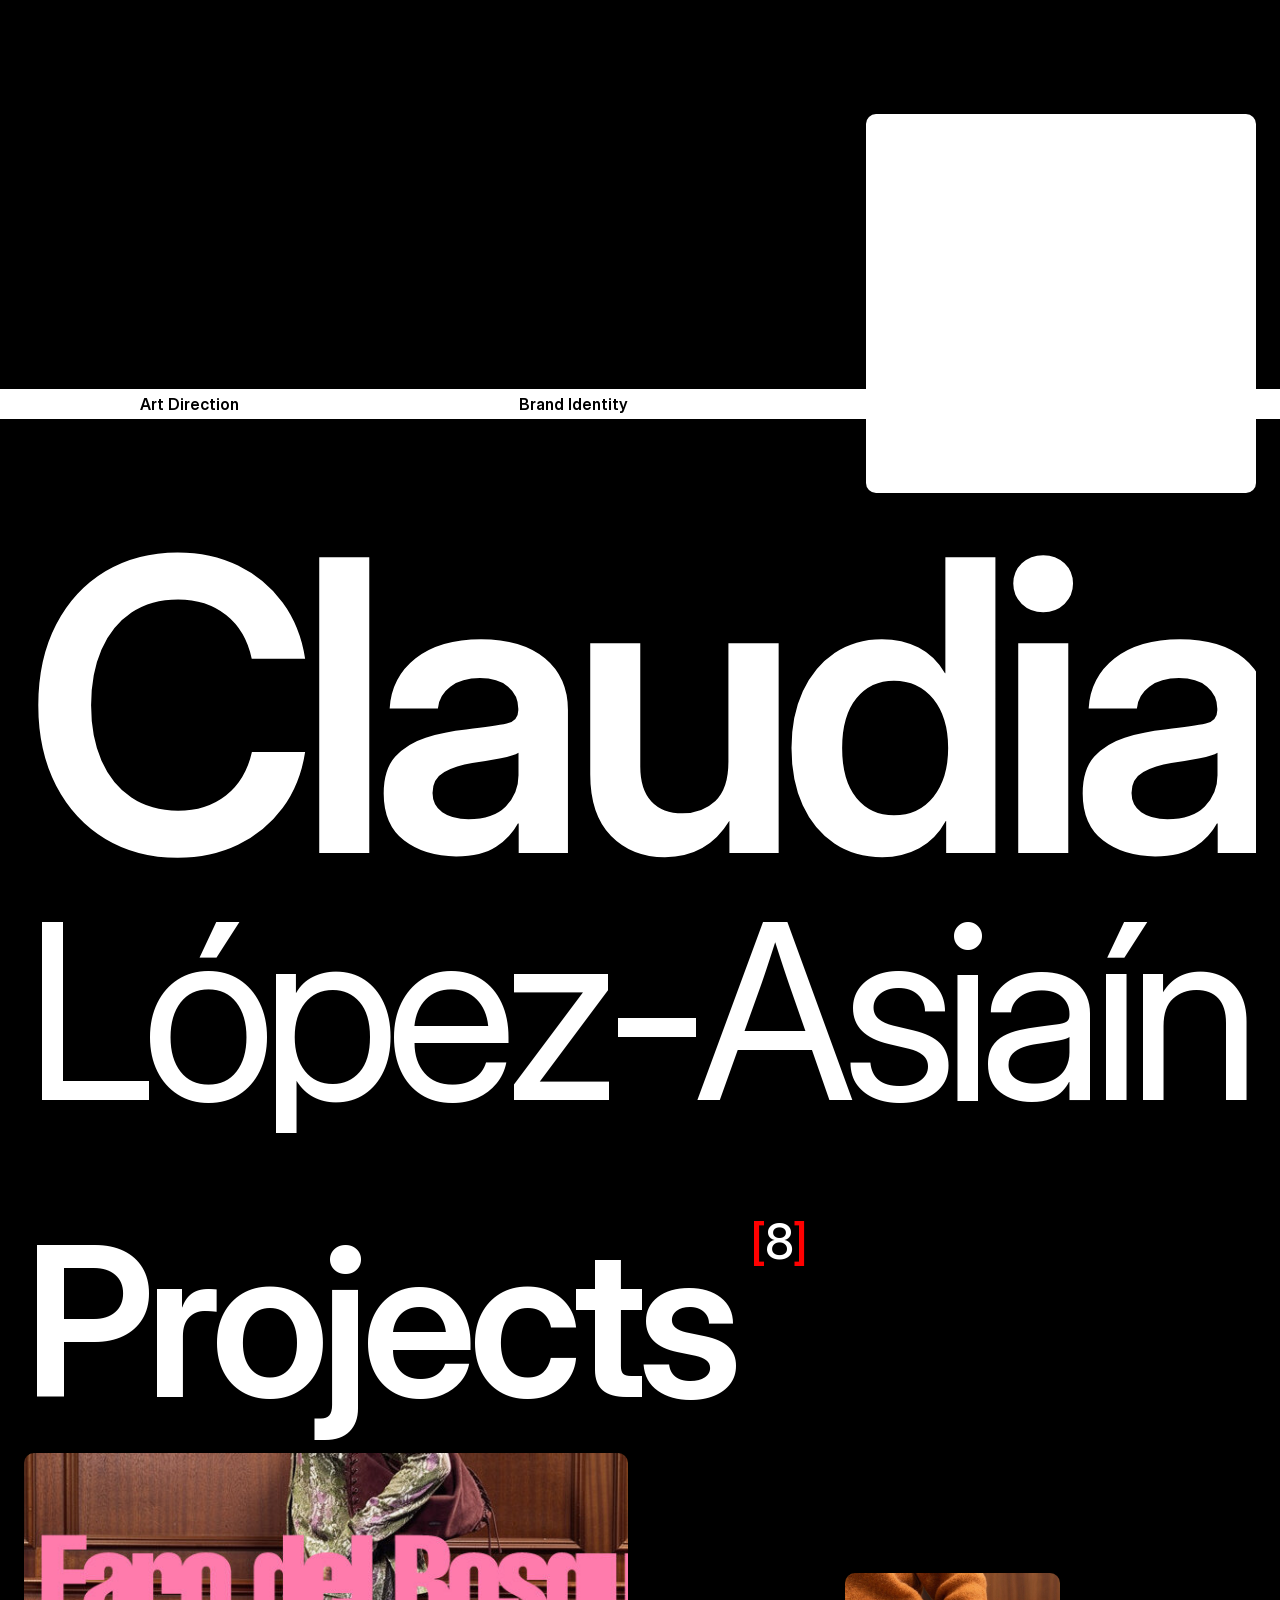
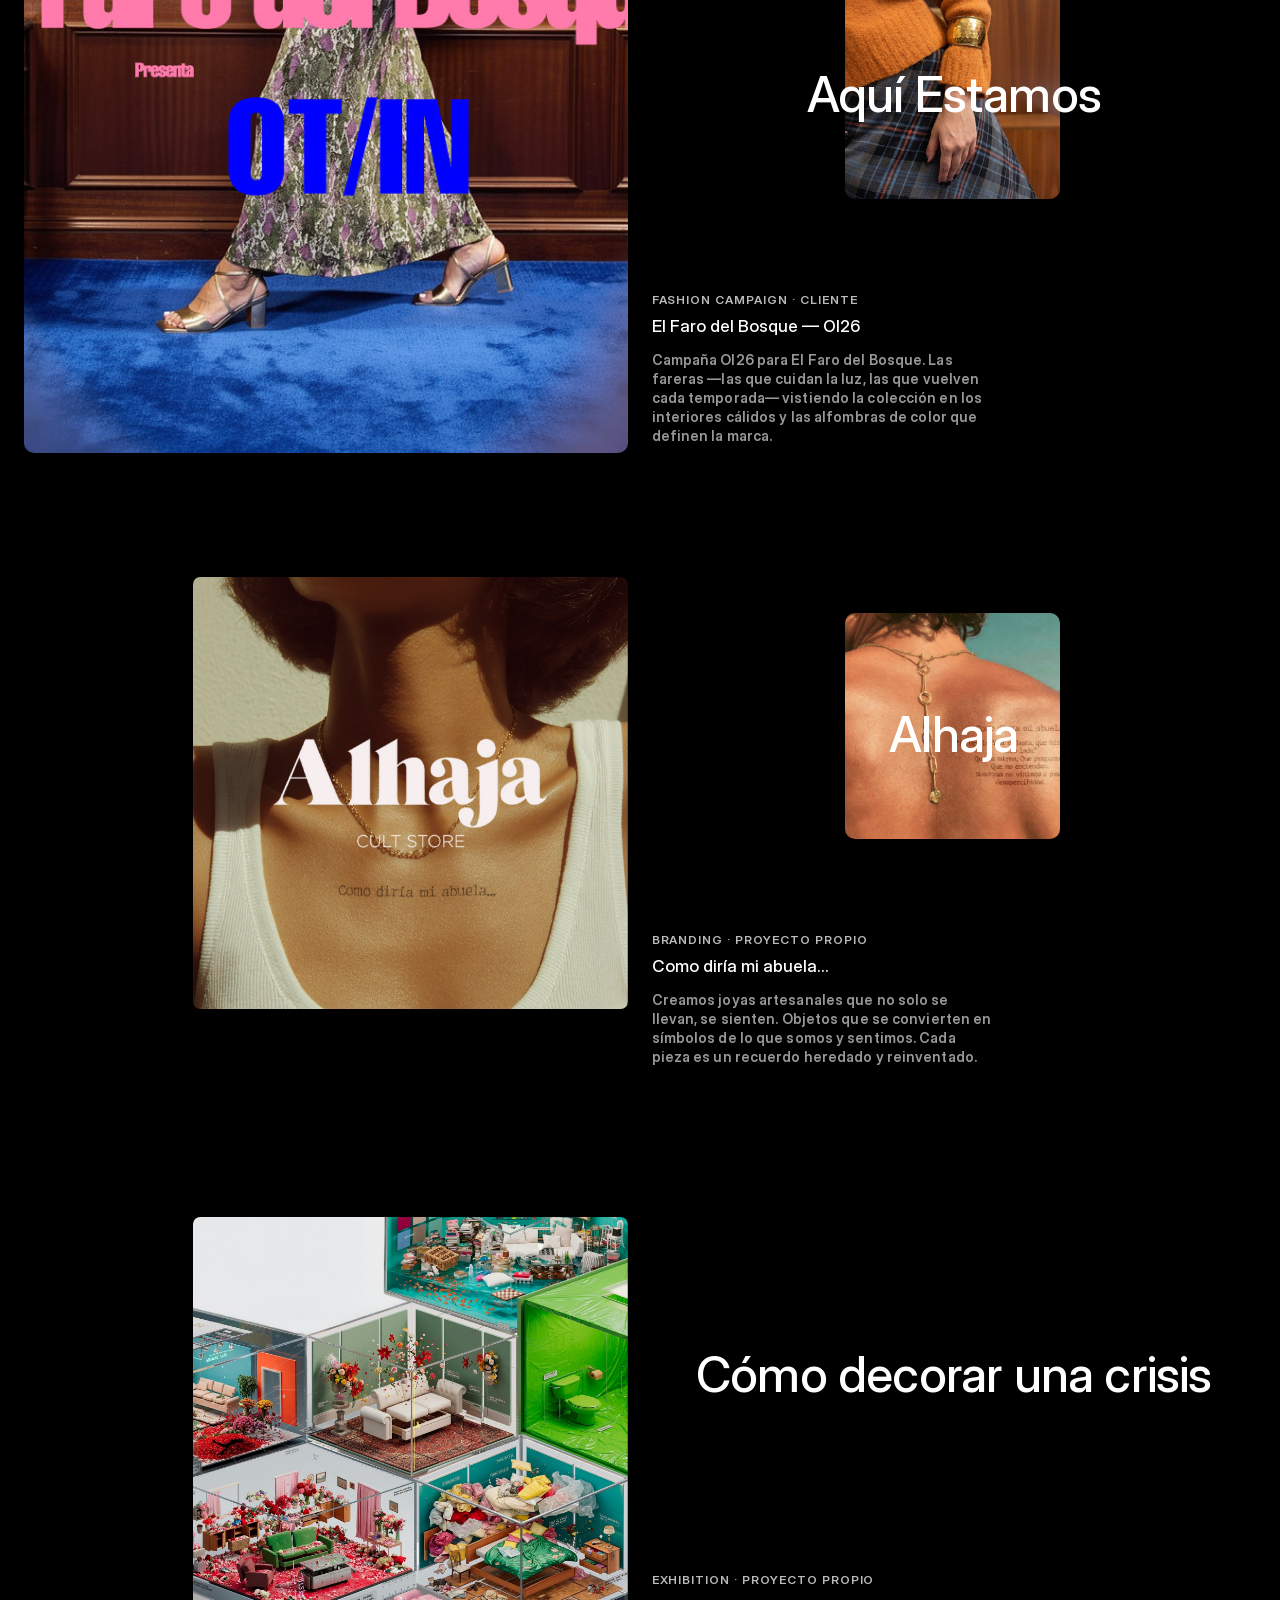
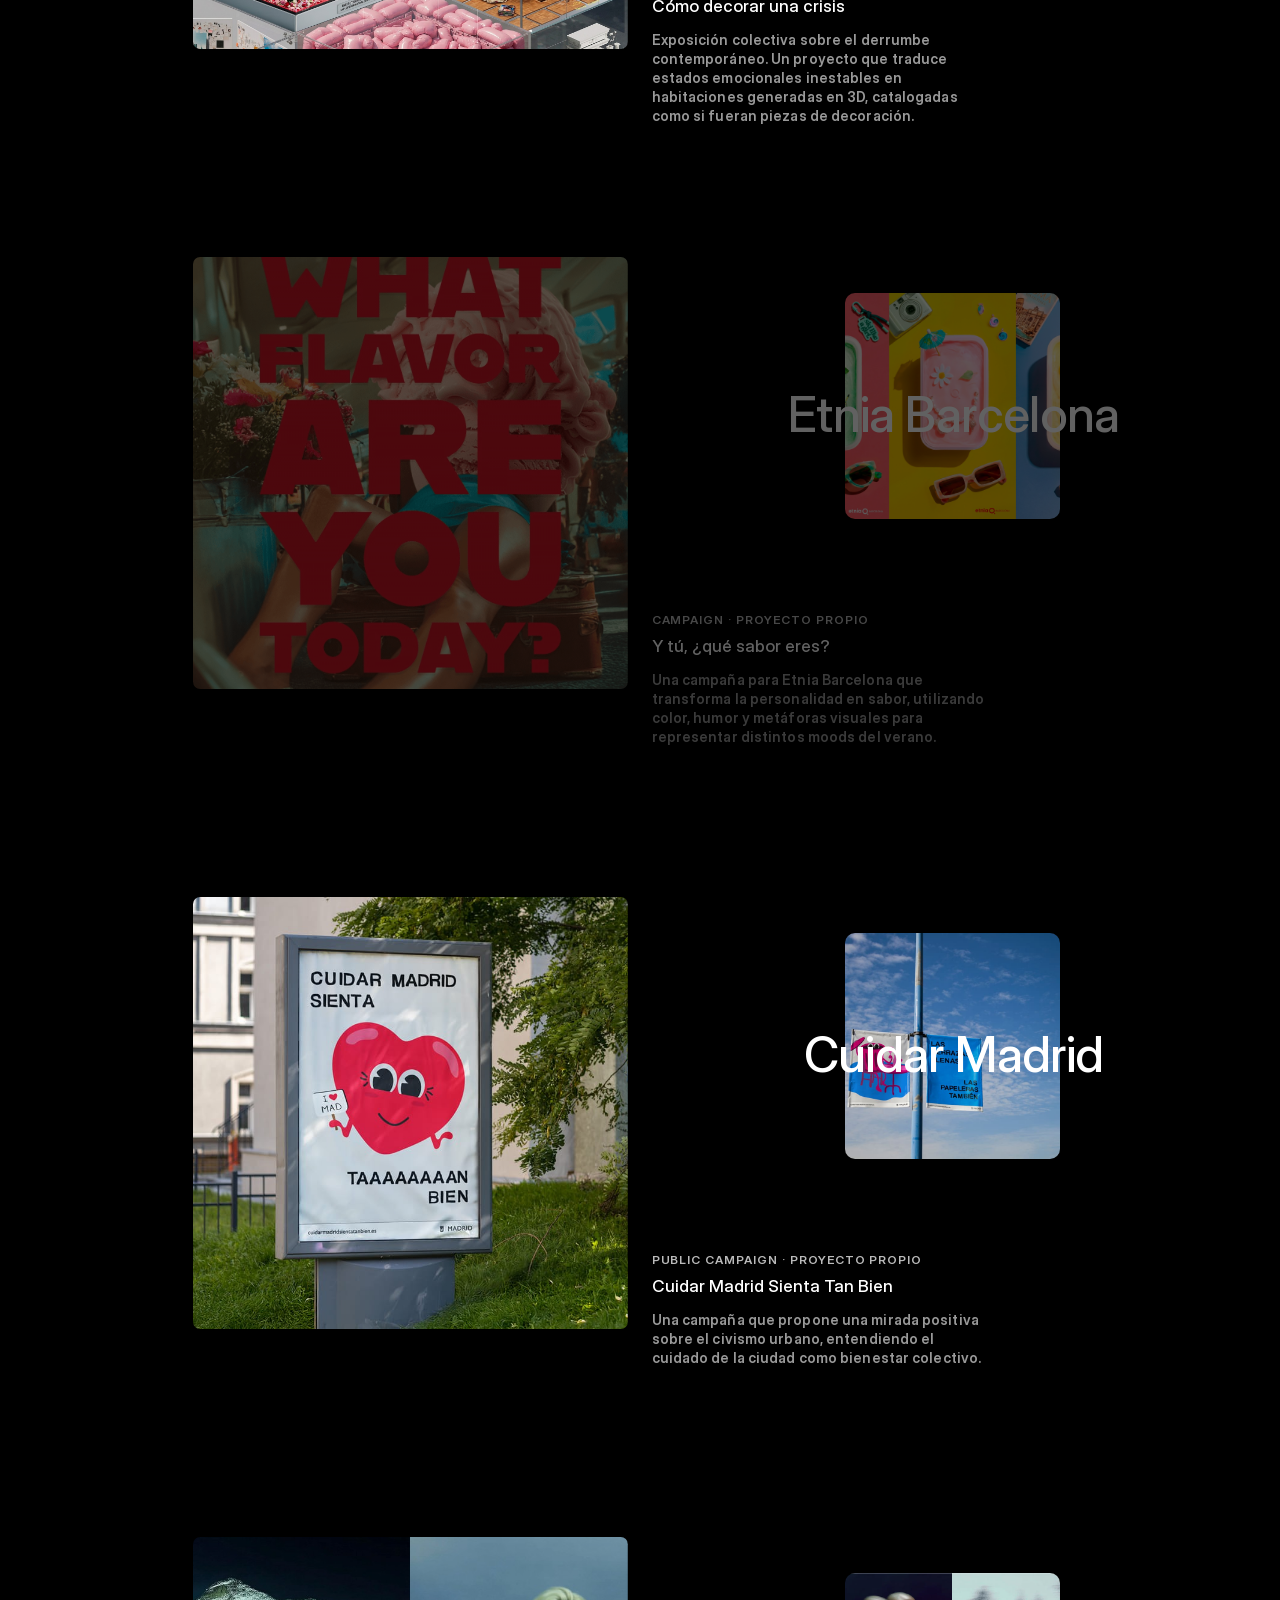
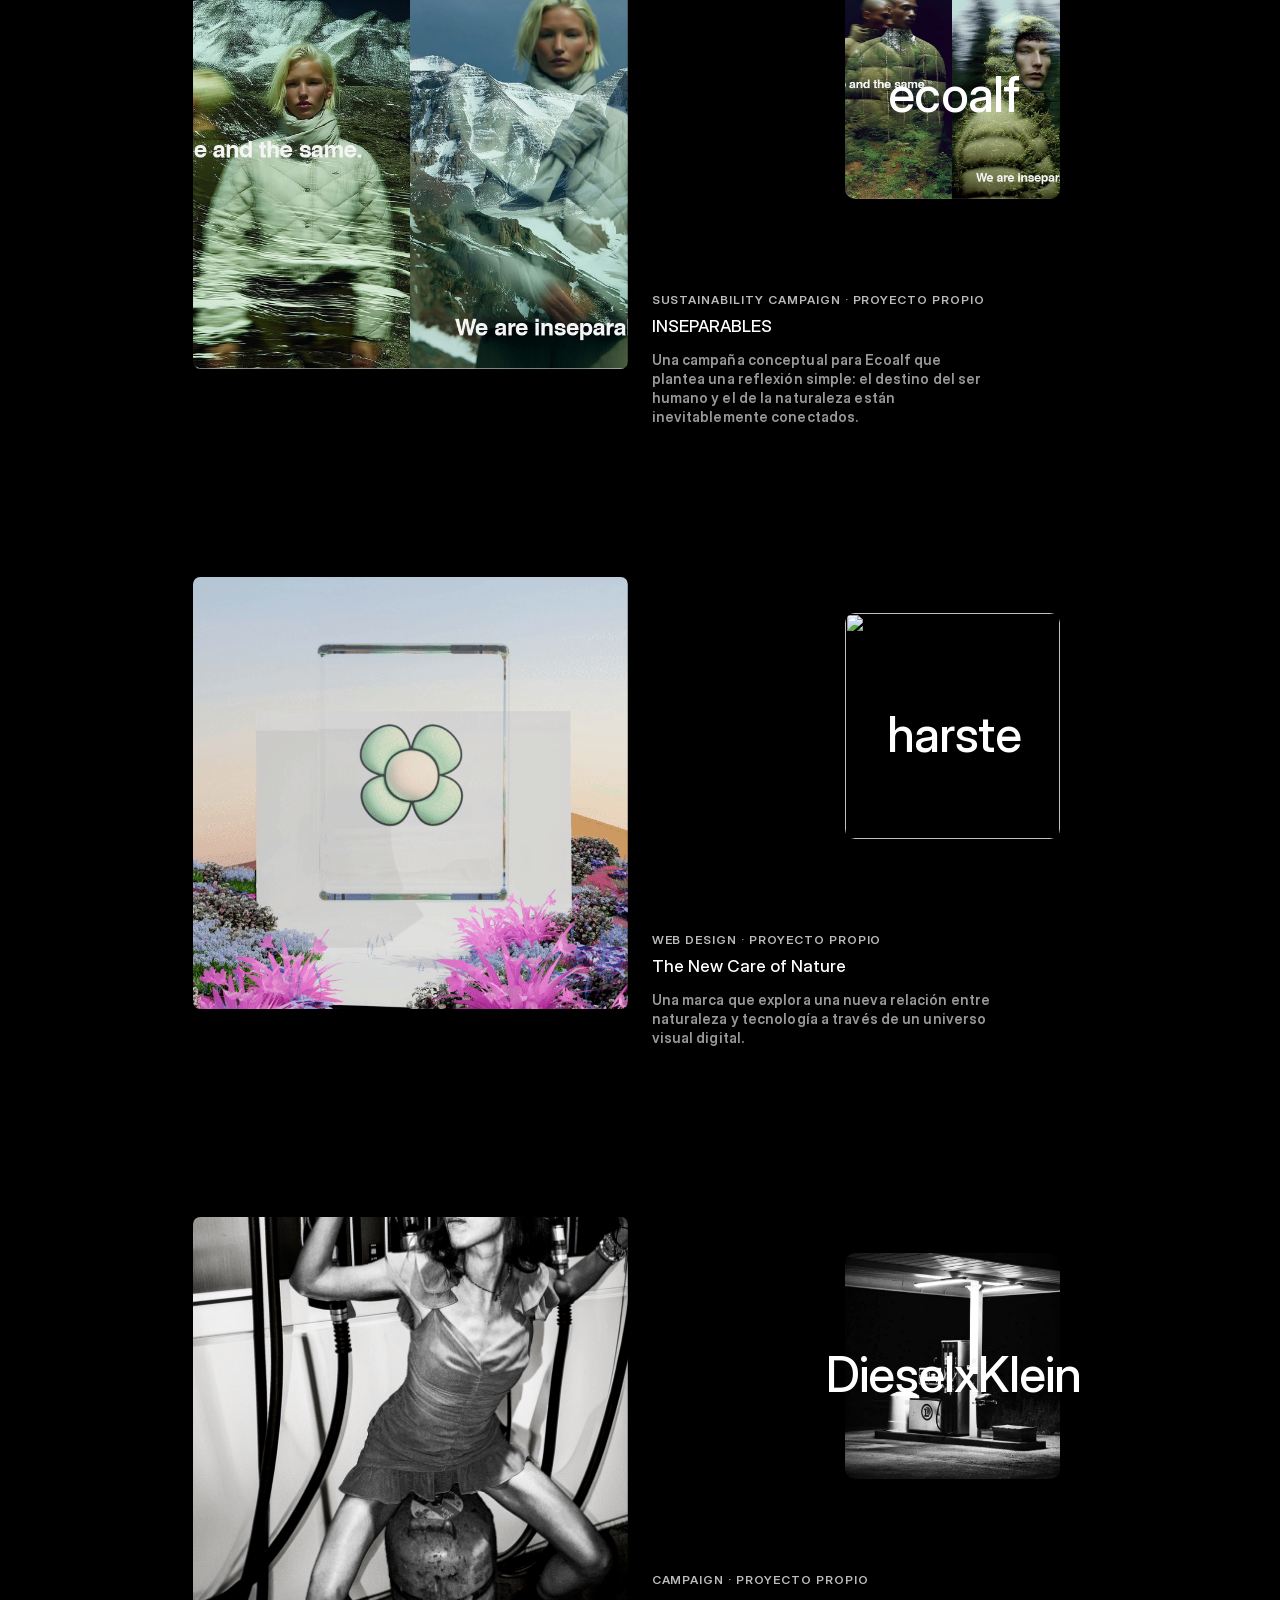
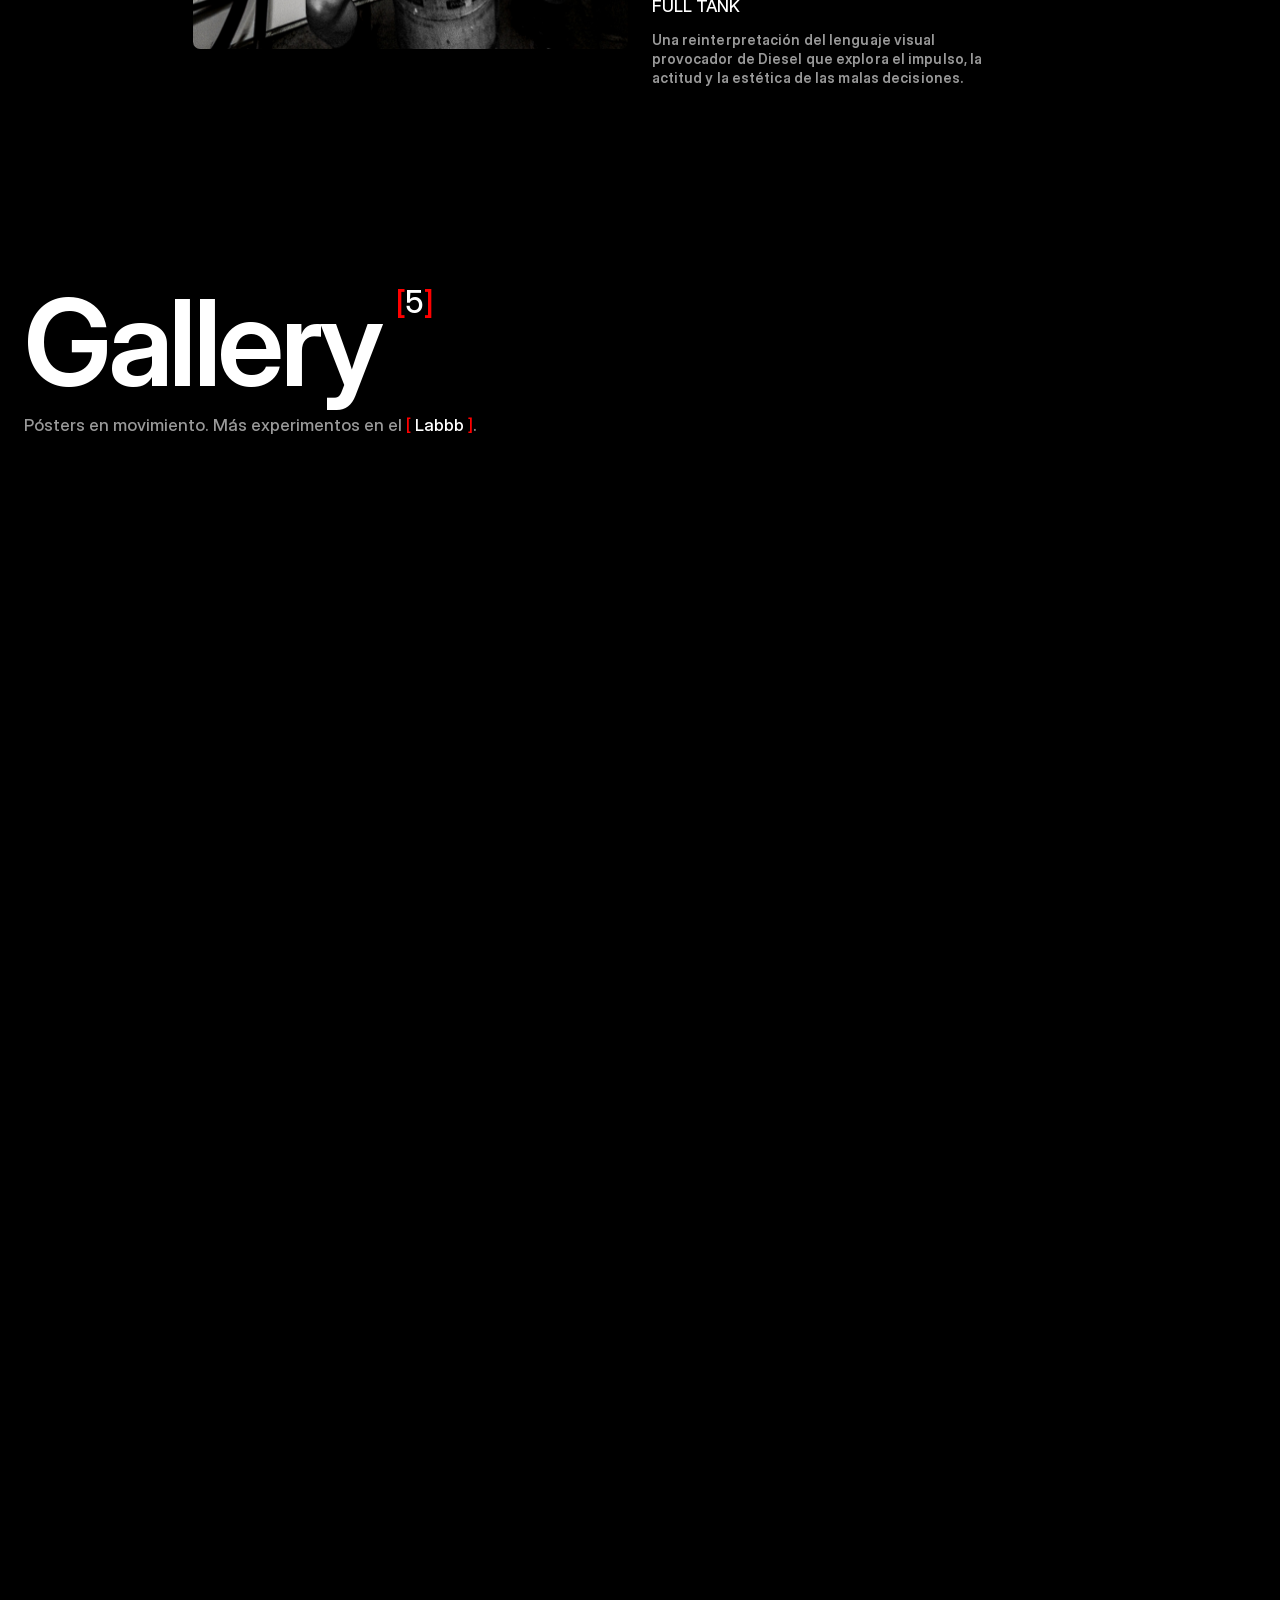
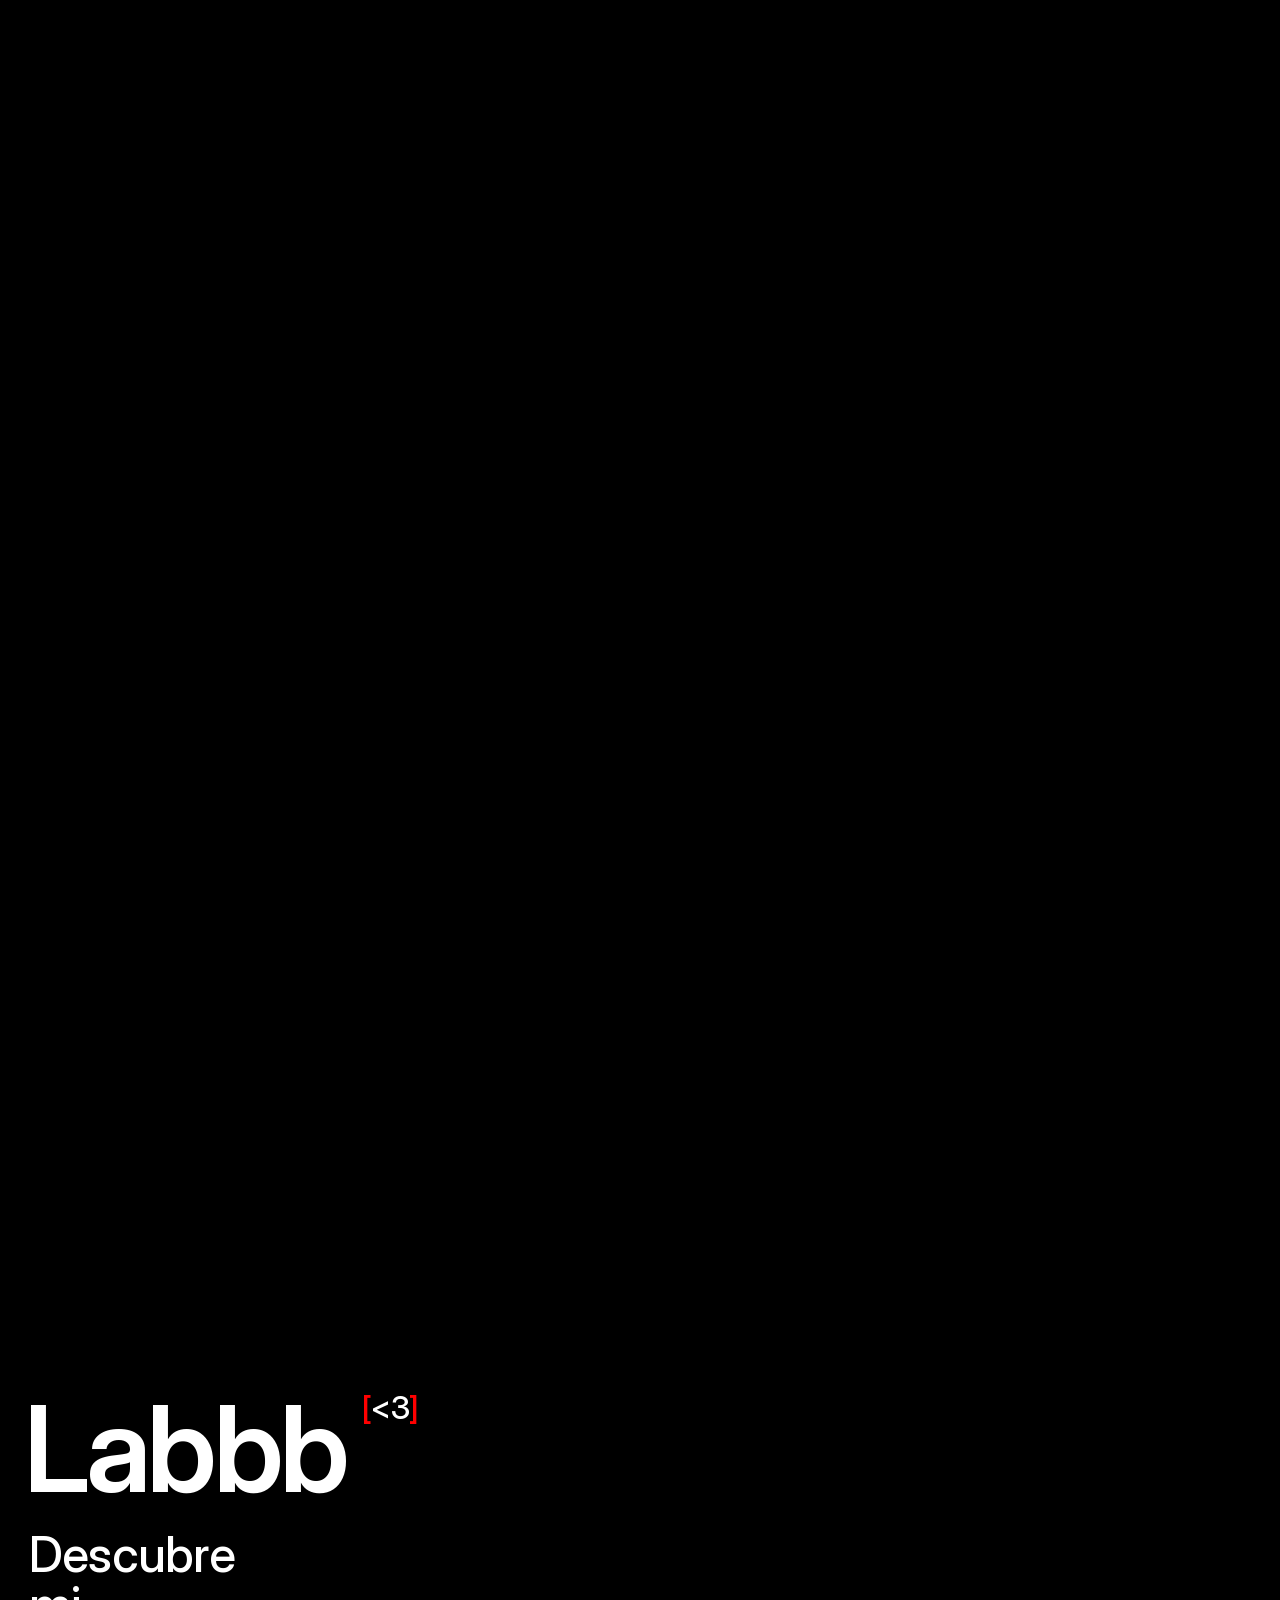
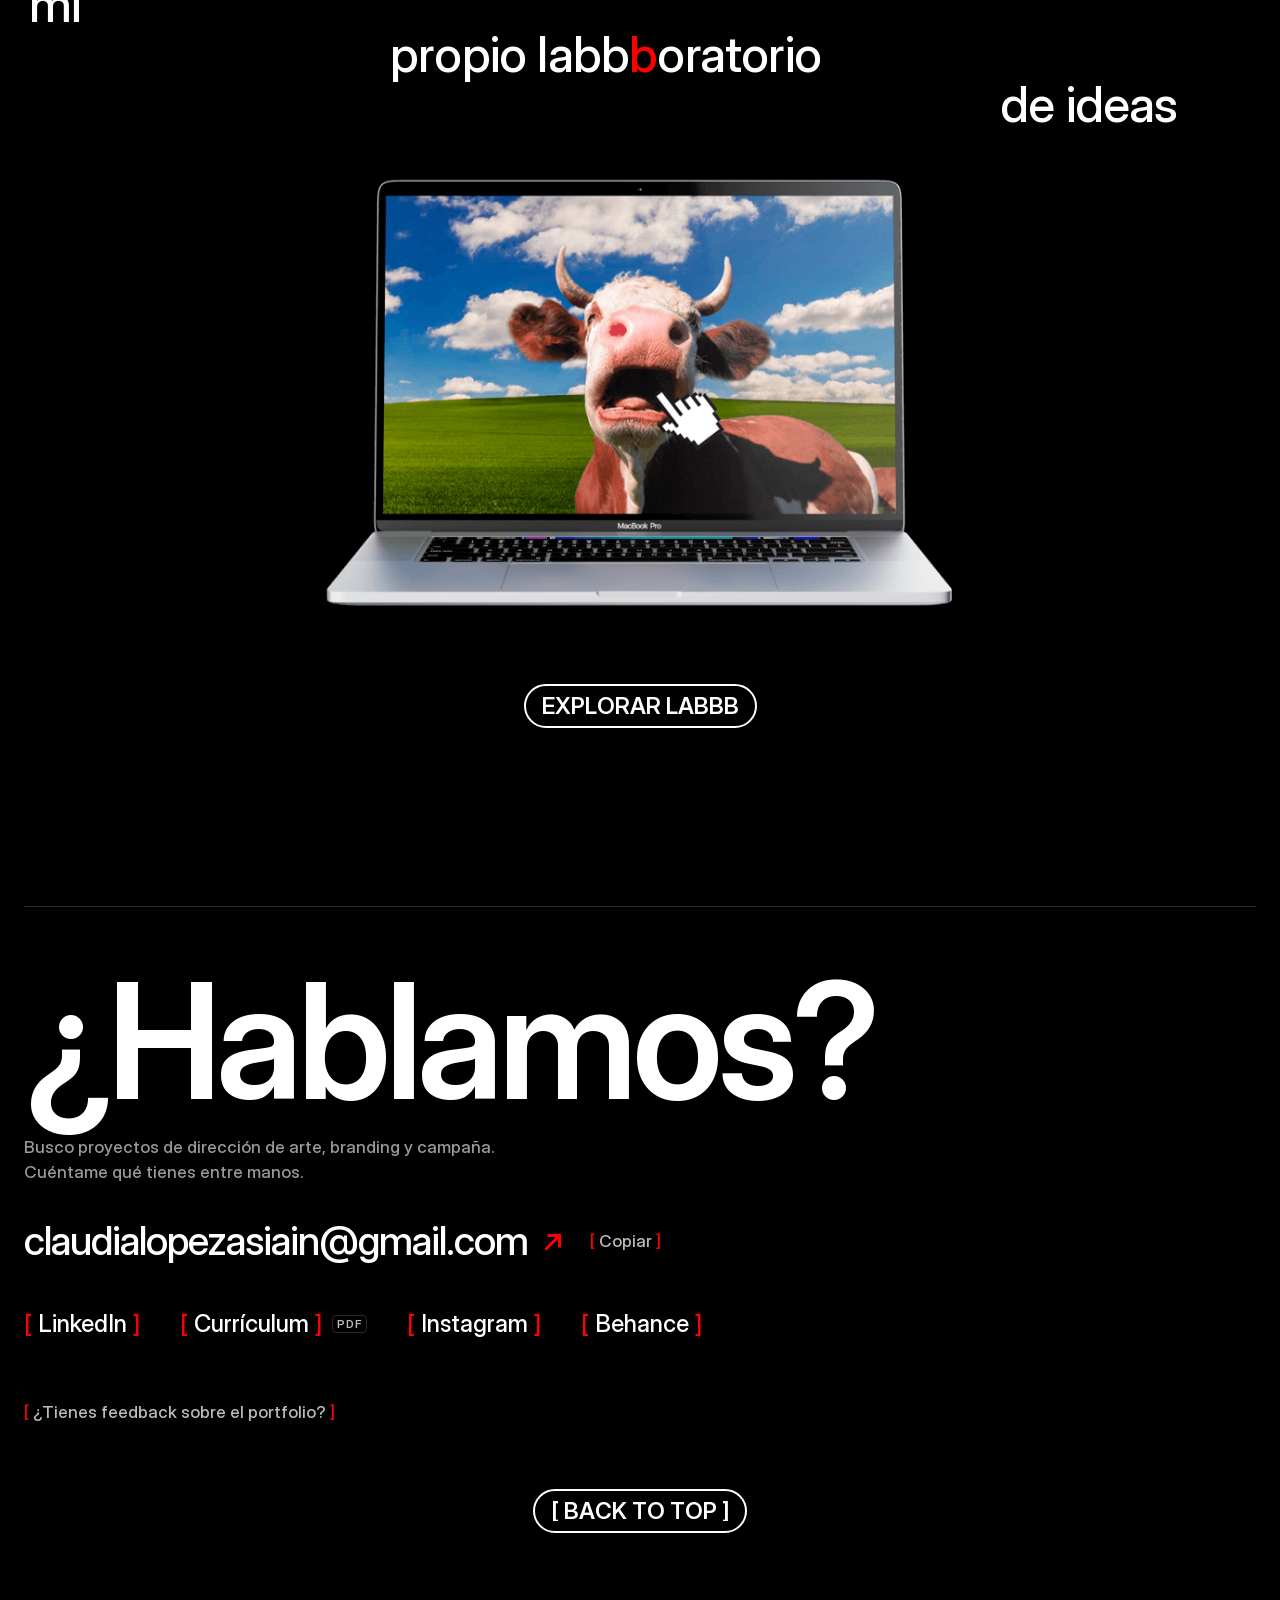
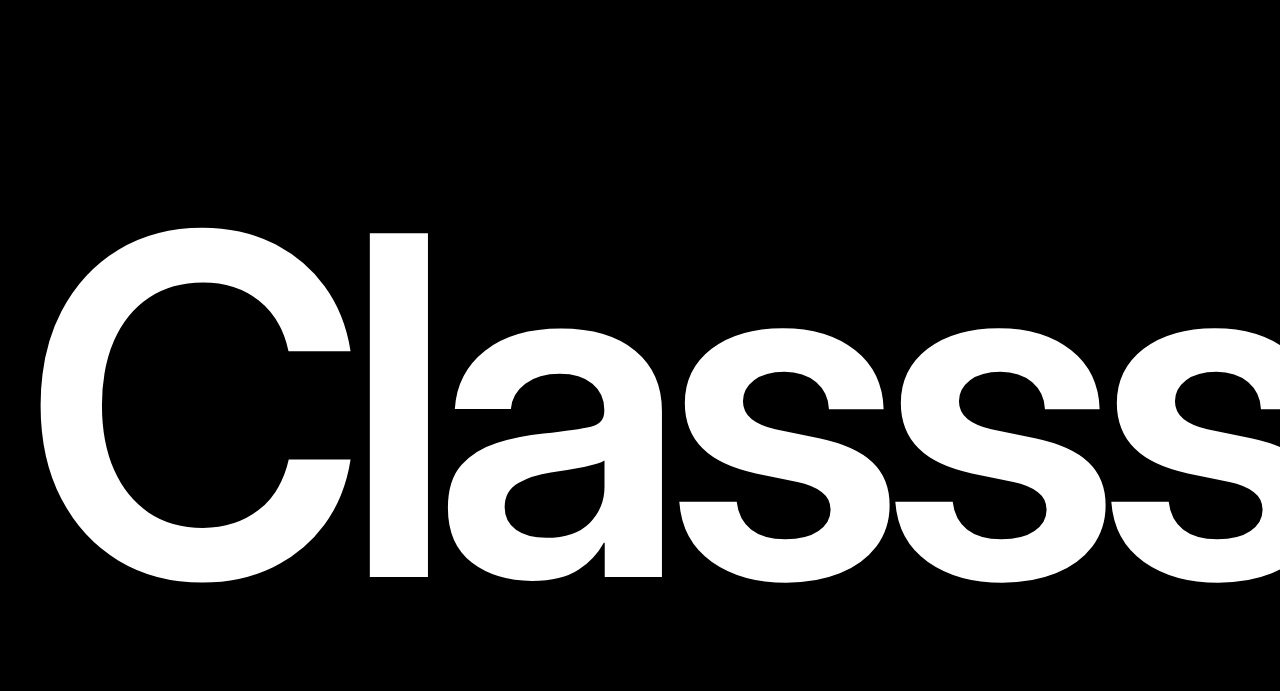
==== commit 7f1da88e: "Layout, delight y overdrive: transición de cine y nombre que se rompe Overdrive - Transición entre p" ====
--- a/index.html
+++ b/index.html
@@ -23,12 +23,12 @@
   <div class="intro" aria-hidden="true"><span class="intro-line"></span></div>
   <header class="site-header">
     <nav class="site-nav" aria-label="Principal">
-      <a href="" aria-current="page"><span class="br">[</span> <span class="roll"><span>Home</span><span aria-hidden="true">Home</span></span> <span class="br">]</span></a>
+      <a href="./" aria-current="page"><span class="br">[</span> <span class="roll"><span>Home</span><span aria-hidden="true">Home</span></span> <span class="br">]</span></a>
       <a href="work/"><span class="br">[</span> <span class="roll"><span>Work</span><span aria-hidden="true">Work</span></span> <span class="br">]</span></a>
       <a href="labbb/"><span class="br">[</span> <span class="roll"><span>Labbb</span><span aria-hidden="true">Labbb</span></span> <span class="br">]</span></a>
       <a href="contact/"><span class="br">[</span> <span class="roll"><span>Contact</span><span aria-hidden="true">Contact</span></span> <span class="br">]</span></a>
     </nav>
-    <a class="brand" href=""><span class="roll"><span>Classs®</span><span aria-hidden="true">Classs®</span></span></a>
+    <a class="brand" href="./"><span class="roll"><span>Classs®</span><span aria-hidden="true">Classs®</span></span></a>
     <div class="site-meta"><p>Based in Madrid</p><p>Art Director</p></div>
   </header>
 
@@ -43,7 +43,7 @@
       <div class="hero-card"><video src="assets/video/ckQ648nzLiEeoYNRrILsfWEjQJ4.mp4" autoplay muted loop playsinline preload="metadata"></video></div>
     </div>
     <div class="skills-bar skills-bar--marquee" aria-hidden="true"><div class="track"><p>Art Direction</p><p>Brand Identity</p><p>3D &amp; Visual Experimentation</p><p>Editorial Design</p><p>Art Direction</p><p>Brand Identity</p><p>3D &amp; Visual Experimentation</p><p>Editorial Design</p></div></div>
-    <h1 class="hero-name" id="hero-name"><span class="mask"><span class="fit">Claudia</span></span><span class="mask"><span class="fit">López-Asiaín</span></span><span class="sr-only">, Art Director en Madrid</span></h1>
+    <h1 class="hero-name" id="hero-name" aria-label="Claudia López-Asiaín, Art Director en Madrid"><span class="mask"><span class="fit" data-scatter>Claudia</span></span><span class="mask"><span class="fit" data-scatter>López-Asiaín</span></span></h1>
   </section>
 
   <section class="projects-sec" id="projects" aria-labelledby="projects-title">
@@ -182,7 +182,11 @@
     <div class="hire reveal">
       <h2 id="info-title" class="hire-title">¿Hablamos?</h2>
       <p class="hire-lead t-p">Busco proyectos de dirección de arte, branding y campaña. Cuéntame qué tienes entre manos.</p>
-      <a class="hire-mail" href="mailto:claudialopezasiain@gmail.com"><span class="roll"><span>claudialopezasiain@gmail.com</span><span aria-hidden="true">claudialopezasiain@gmail.com</span></span><span class="arrow" aria-hidden="true">↗</span></a>
+      <div class="hire-mail-row">
+        <a class="hire-mail" href="mailto:claudialopezasiain@gmail.com"><span class="roll"><span>claudialopezasiain@gmail.com</span><span aria-hidden="true">claudialopezasiain@gmail.com</span></span><svg class="arrow" viewBox="0 0 16 16" aria-hidden="true" fill="none" stroke="currentColor" stroke-width="1.8" stroke-linecap="square"><path d="M4 12 12 4M5.5 4H12v6.5"/></svg></a>
+        <button class="copy-mail" type="button" data-copy="claudialopezasiain@gmail.com"><span class="br">[</span> <span class="copy-label">Copiar</span> <span class="br">]</span></button>
+        <span class="copy-status sr-only" aria-live="polite"></span>
+      </div>
     <ul class="contact-links">
       <li><a href="https://www.linkedin.com/in/claudial%C3%B3pezasia%C3%ADnseco/" target="_blank" rel="noopener"><span class="br">[</span> <span class="roll"><span>LinkedIn</span><span aria-hidden="true">LinkedIn</span></span> <span class="br">]</span></a></li>
       <li><a href="cv/claudia-lopez-asiain-cv-2026.pdf" target="_blank" rel="noopener"><span class="br">[</span> <span class="roll"><span>Currículum</span><span aria-hidden="true">Currículum</span></span> <span class="br">]</span><small>PDF</small></a></li>
--- a/css/style.css
+++ b/css/style.css
@@ -69,14 +69,20 @@
   html.has-cursor, html.has-cursor * { cursor: none !important; }
 }
 .cursor {
-  position: fixed; top: 0; left: 0; z-index: 9999;
-  width: 10px; height: 10px; margin: -5px 0 0 -5px;
-  border-radius: 50%; background: #fff;
+  position: fixed; top: 0; left: 0; z-index: 9999; width: 0; height: 0;
   pointer-events: none; mix-blend-mode: difference;
   transition: opacity .2s;
   opacity: 0; will-change: transform;
 }
 .cursor.is-visible { opacity: 1; }
+.cursor-dot { position: absolute; left: 0; top: 0; width: 10px; height: 10px; margin: -5px 0 0 -5px; border-radius: 50%; background: #fff; will-change: transform; }
+.cursor-label {
+  position: absolute; left: 0; top: 0; transform: translate(-50%, -50%);
+  font: 600 12px/1 var(--font); letter-spacing: .06em; text-transform: uppercase; color: #000;
+  opacity: 0; transition: opacity 160ms var(--ease-out); white-space: nowrap;
+}
+.cursor.has-label { mix-blend-mode: normal; }
+.cursor.has-label .cursor-label { opacity: 1; transition-delay: 90ms; }
 
 /* ---------- Efecto "roll" en textos (hover) ---------- */
 .roll { display: inline-flex; flex-direction: column; overflow: hidden; height: var(--lh, 1.48em); vertical-align: top; }
@@ -194,9 +200,10 @@
 .hero-card video { width: 100%; height: 100%; object-fit: cover; }
 .hero .skills-bar { margin-top: -104px; }
 
-.hero-name { margin: 104px var(--pad) 0; overflow: hidden; }
+.hero-name { margin: 104px var(--pad) 0; }
 .hero-name { position: relative; }
-.hero-name .mask { display: block; overflow: hidden; }
+.hero-name .mask { display: block; }
+html.is-intro .hero-name .mask { overflow: hidden; }
 .hero-name .fit { font-weight: 600; line-height: 0.9; letter-spacing: -0.054em; }
 .hero-name .mask + .mask .fit { font-weight: 400; line-height: 1; letter-spacing: -0.0586em; }
 
@@ -220,7 +227,7 @@
 /* =========================================================
    LISTA DE PROYECTOS (Home + More Projects)
    ========================================================= */
-.projects-sec { padding-top: 150px; }
+.projects-sec { padding-top: 104px; }
 .projects { padding: 48px var(--pad) 0; display: grid; gap: 40px; }
 .project {
   display: grid; grid-template-columns: 688fr 689fr; column-gap: 24px; height: 600px;
@@ -333,9 +340,22 @@
   display: inline-flex; align-items: flex-start; gap: 12px; margin-top: 32px;
   font-size: 40px; font-weight: 500; line-height: 48px; --lh: 48px; letter-spacing: -1px;
 }
-.hire-mail .arrow { font-size: 30px; line-height: 40px; color: var(--red); transition: transform 280ms var(--ease-out); }
+.hire-mail .arrow { width: 26px; height: 26px; margin-top: 12px; flex: none; color: var(--red); transition: transform 280ms var(--ease-out); }
 @media (hover: hover) and (pointer: fine) {
   .hire-mail:hover .arrow { transform: translate(4px, -4px); }
+}
+.hire-mail-row { display: flex; flex-wrap: wrap; align-items: center; gap: 8px 24px; margin-top: 32px; }
+.hire-mail-row .hire-mail { margin-top: 0; }
+.copy-mail {
+  border: 0; background: none; padding: 6px 0; min-height: 44px;
+  font-size: 17px; font-weight: 500; color: var(--grey-light); display: inline-flex; align-items: center; gap: 4px;
+  transition: color .2s, transform 160ms var(--ease-out);
+}
+.copy-mail .br { color: var(--red); }
+.copy-mail:active { transform: scale(0.97); }
+.copy-mail.is-done { color: #fff; }
+@media (hover: hover) and (pointer: fine) {
+  .copy-mail:hover { color: #fff; }
 }
 .contact-links { display: flex; flex-wrap: wrap; gap: 12px 40px; list-style: none; margin: 40px 0 0; padding: 0; }
 .contact-links a { font-size: 24px; font-weight: 500; line-height: 38px; --lh: 38px; display: inline-flex; align-items: center; gap: 6px; }
@@ -378,7 +398,7 @@
 .feedback .note:empty { display: none; }
 @starting-style { .feedback .note { opacity: 0; transform: translateY(4px); } }
 .footer-text { width: 588px; max-width: calc(100% - 2 * var(--pad)); margin: 64px auto 30px; text-align: center; }
-.site-footer { overflow: hidden; margin-top: 260px; padding-bottom: 24px; }
+.site-footer { margin-top: 260px; padding-bottom: 24px; }
 .site-footer .fit { font-weight: 600; line-height: 0.9; letter-spacing: -0.047em; margin: 0 var(--pad); width: auto; }
 
 /* =========================================================
@@ -414,7 +434,7 @@
   display: flex; justify-content: space-between; align-items: flex-start;
   font-size: 16px; font-weight: 600; --lh: 24px;
 }
-.contact-mail .arrow { font-size: 18px; transition: transform .4s var(--ease); }
+.contact-mail .arrow { width: 16px; height: 16px; margin-top: 4px; flex: none; color: var(--red); transition: transform 280ms var(--ease-out); }
 @media (hover: hover) and (pointer: fine) {
   .contact-mail:hover .arrow { transform: translate(3px, -3px); }
 }
@@ -445,7 +465,7 @@
 .art-block figure img, .art-block figure video { width: 100%; height: 100%; object-fit: cover; }
 .art-block.single { justify-content: center; }
 .art-block.single figure { width: 100%; flex: none; }
-.art-text { width: 1000px; max-width: 100%; margin: 105px auto 104px; }
+.art-text { width: 640px; max-width: 100%; margin: 105px auto 104px; }
 .art-text h2 { font-size: 17px; font-weight: 500; line-height: 25.2px; margin-bottom: 24px; }
 .art-text p { font-size: 17px; font-weight: 500; line-height: 24px; color: var(--grey); white-space: pre-line; }
 .art-text + .art-text { margin-top: -40px; }
@@ -510,7 +530,7 @@
   .project-text .t-p { max-width: none; }
   .projects.js-focus .project, .projects.js-focus .project .project-media { opacity: 1; transform: none; }
 
-  .projects-sec { padding-top: 96px; }
+  .projects-sec { padding-top: 72px; }
   .gallery-sec, .skills-sec, .labbb-sec { padding-top: 96px; }
   .gallery3d { height: 1800px; }
 
@@ -535,7 +555,7 @@
   .hire { padding-top: 40px; }
   .hire-title { font-size: 64px; line-height: 60px; letter-spacing: -2.5px; }
   .hire-mail { font-size: 20px; line-height: 28px; --lh: 28px; letter-spacing: -0.3px; }
-  .hire-mail .arrow { font-size: 20px; line-height: 28px; }
+  .hire-mail .arrow { width: 16px; height: 16px; margin-top: 7px; }
   .contact-links { gap: 8px 24px; margin-top: 28px; }
   .contact-links a { font-size: 20px; line-height: 32px; --lh: 32px; }
   .feedback { margin: 40px var(--pad) 48px; }
@@ -563,3 +583,33 @@
   .art-text p, .art-text h2 { font-size: 15px; line-height: 22px; }
   .more-marquee { margin-top: 60px; }
 }
+
+/* =========================================================
+   TRANSICIÓN ENTRE PÁGINAS (View Transitions, mismo origen)
+   La portada pulsada en Home/Work se transforma en la portada del proyecto.
+   Navegadores sin soporte: navegación normal.
+   ========================================================= */
+@view-transition { navigation: auto; }
+.site-header { view-transition-name: site-header; }
+.art-cover img { view-transition-name: cover; }
+::view-transition-group(cover) {
+  animation-duration: 640ms;
+  animation-timing-function: cubic-bezier(0.77, 0, 0.175, 1);
+  overflow: clip; border-radius: var(--radius);
+}
+::view-transition-old(cover), ::view-transition-new(cover) {
+  height: 100%; width: 100%; object-fit: cover; animation-duration: 640ms;
+}
+::view-transition-old(root) { animation: vt-out 320ms var(--ease-out) both; }
+::view-transition-new(root) { animation: vt-in 520ms var(--ease-out) 120ms both; }
+::view-transition-group(site-header) { animation: none; }
+@keyframes vt-out { to { opacity: 0; } }
+@keyframes vt-in { from { opacity: 0; transform: translateY(24px); } }
+@media (prefers-reduced-motion: reduce) {
+  @view-transition { navigation: none; }
+}
+
+/* =========================================================
+   OVERDRIVE 3 · el nombre se rompe al hacer scroll / "Classs" se recompone
+   ========================================================= */
+.scatter-ch { display: inline-block; will-change: transform; white-space: pre; }
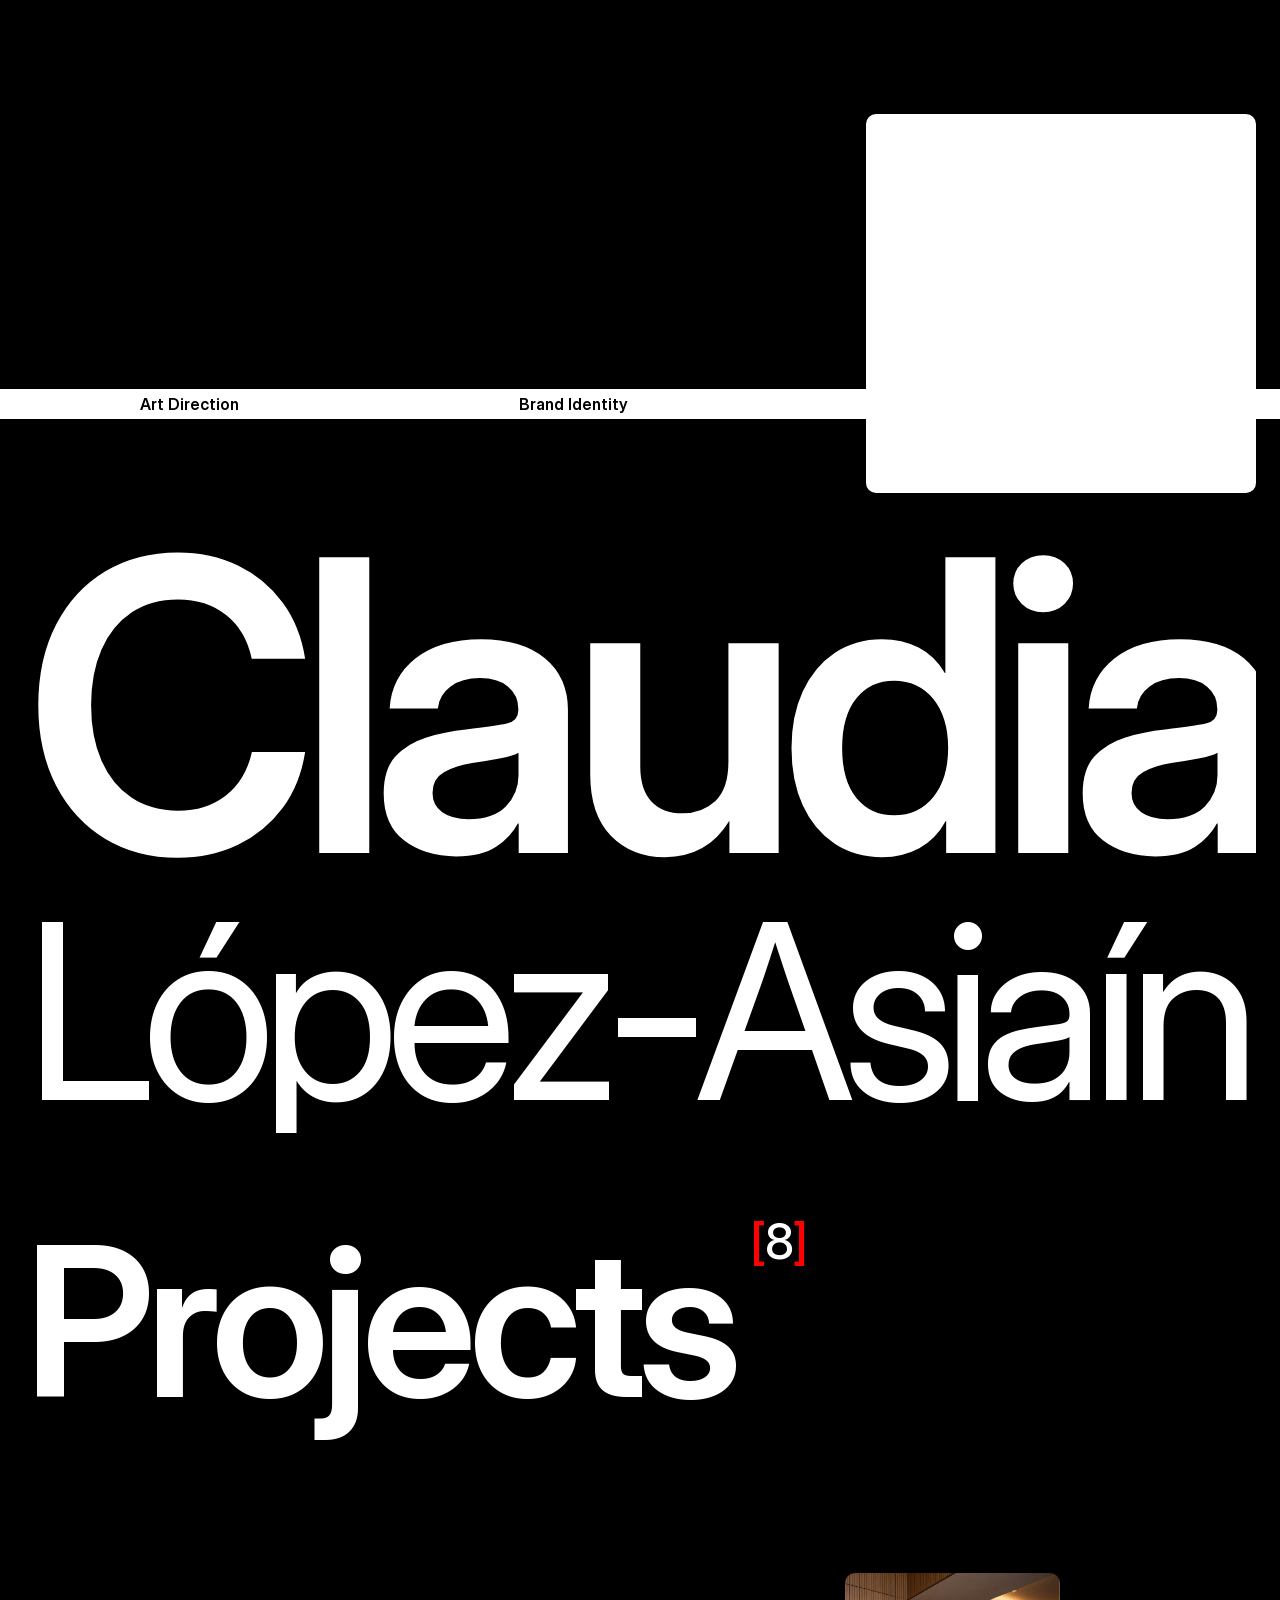
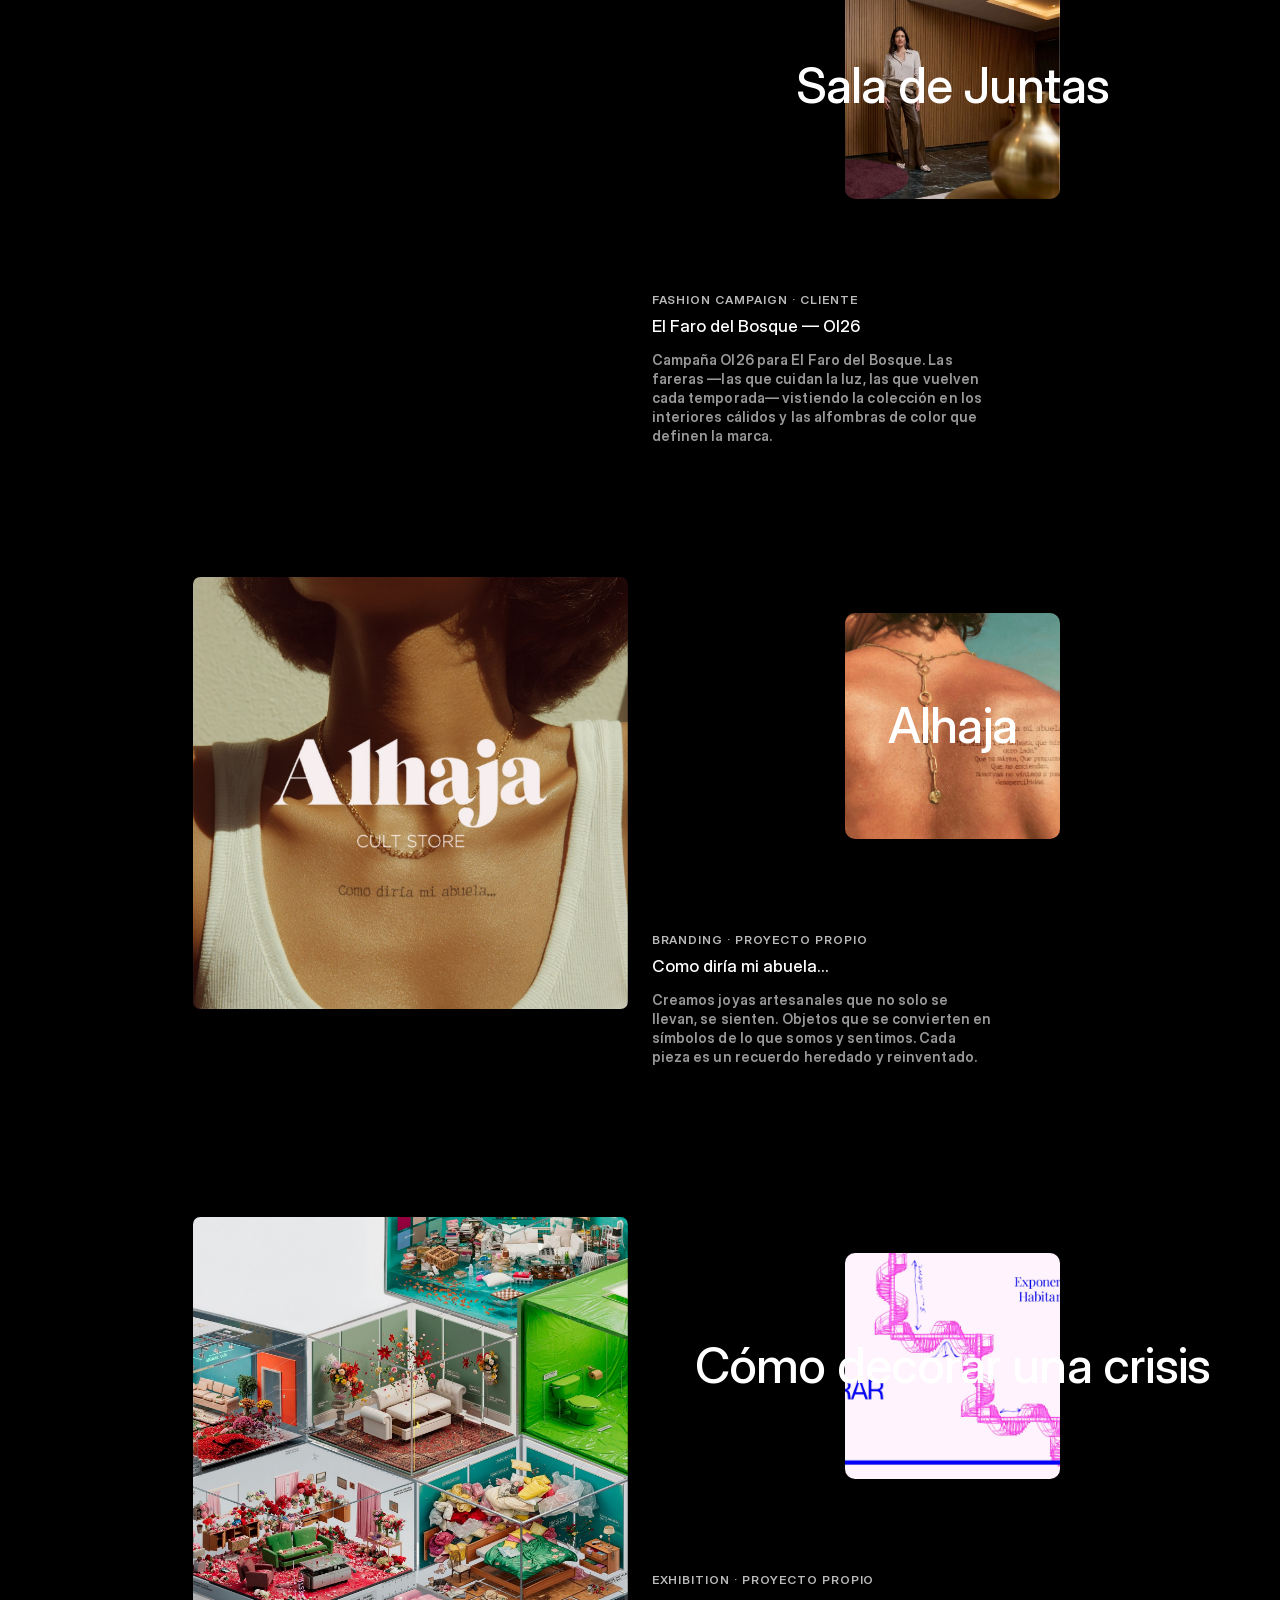
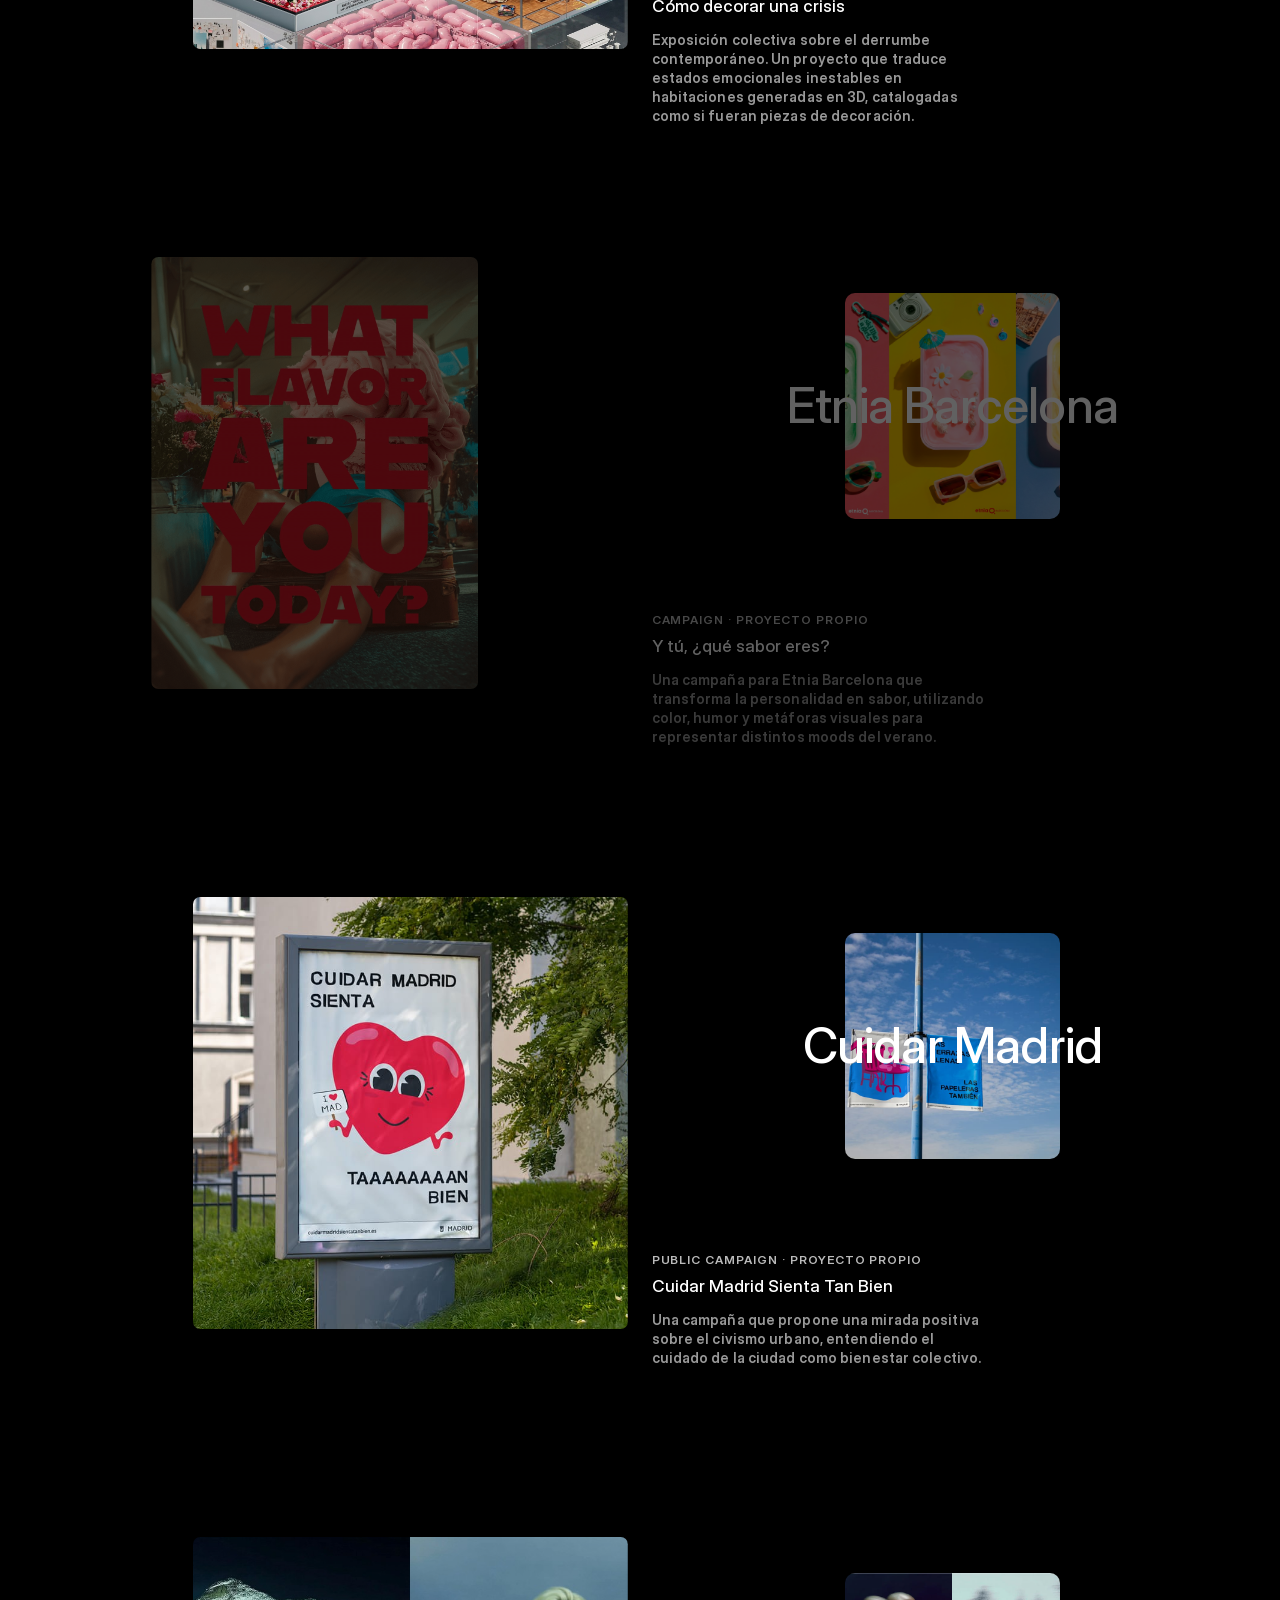
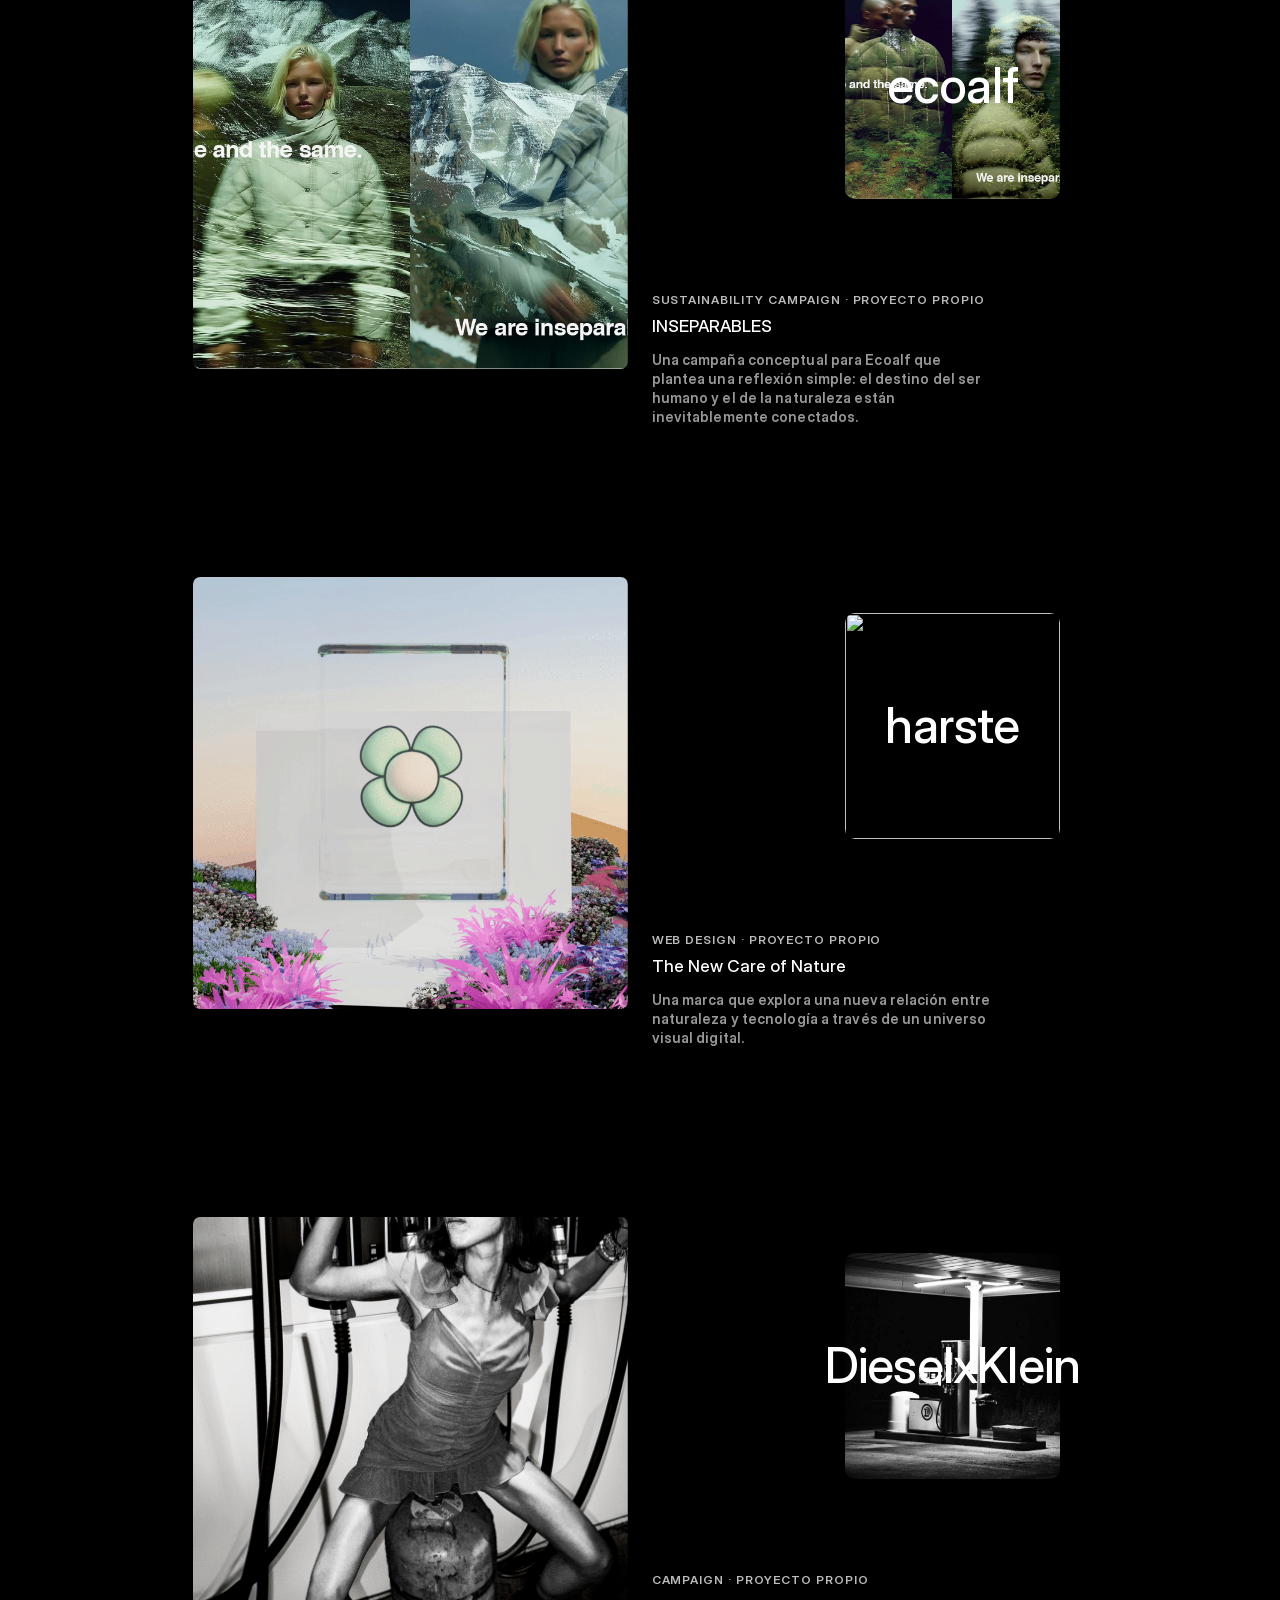
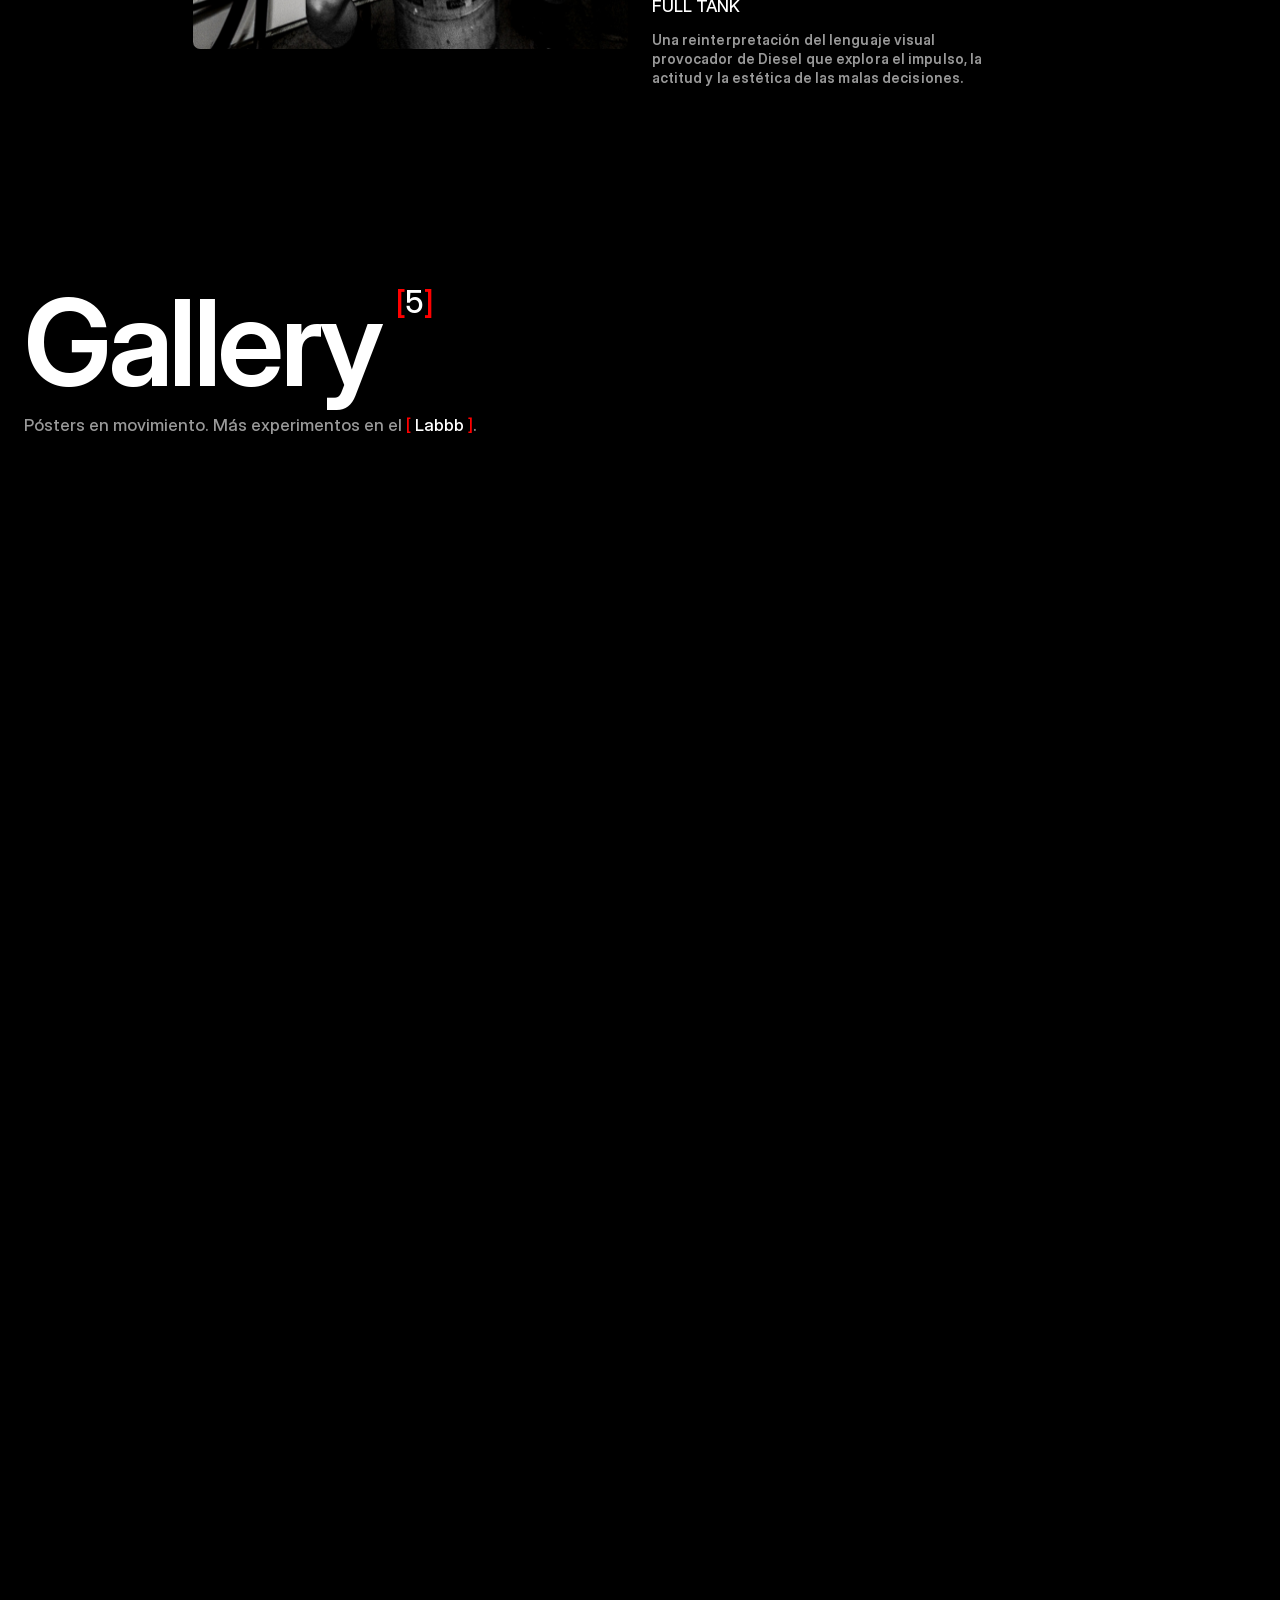
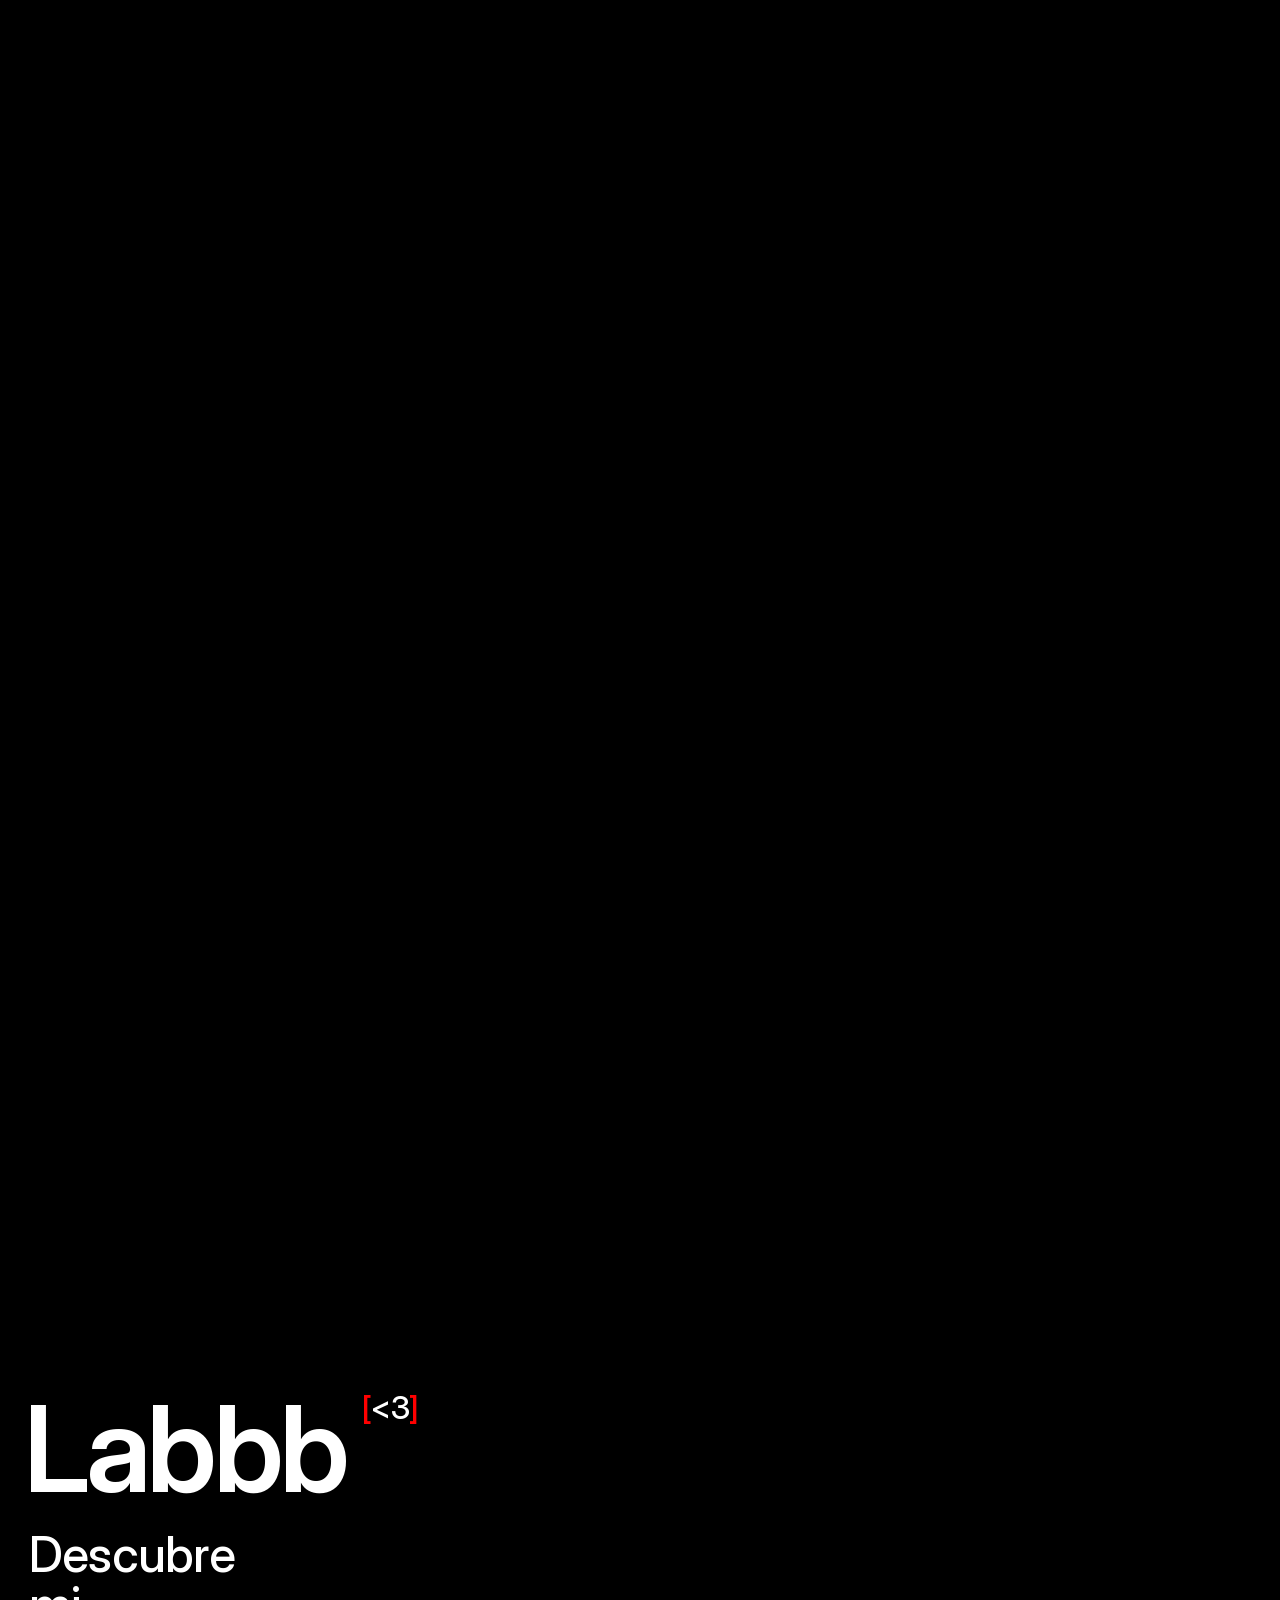
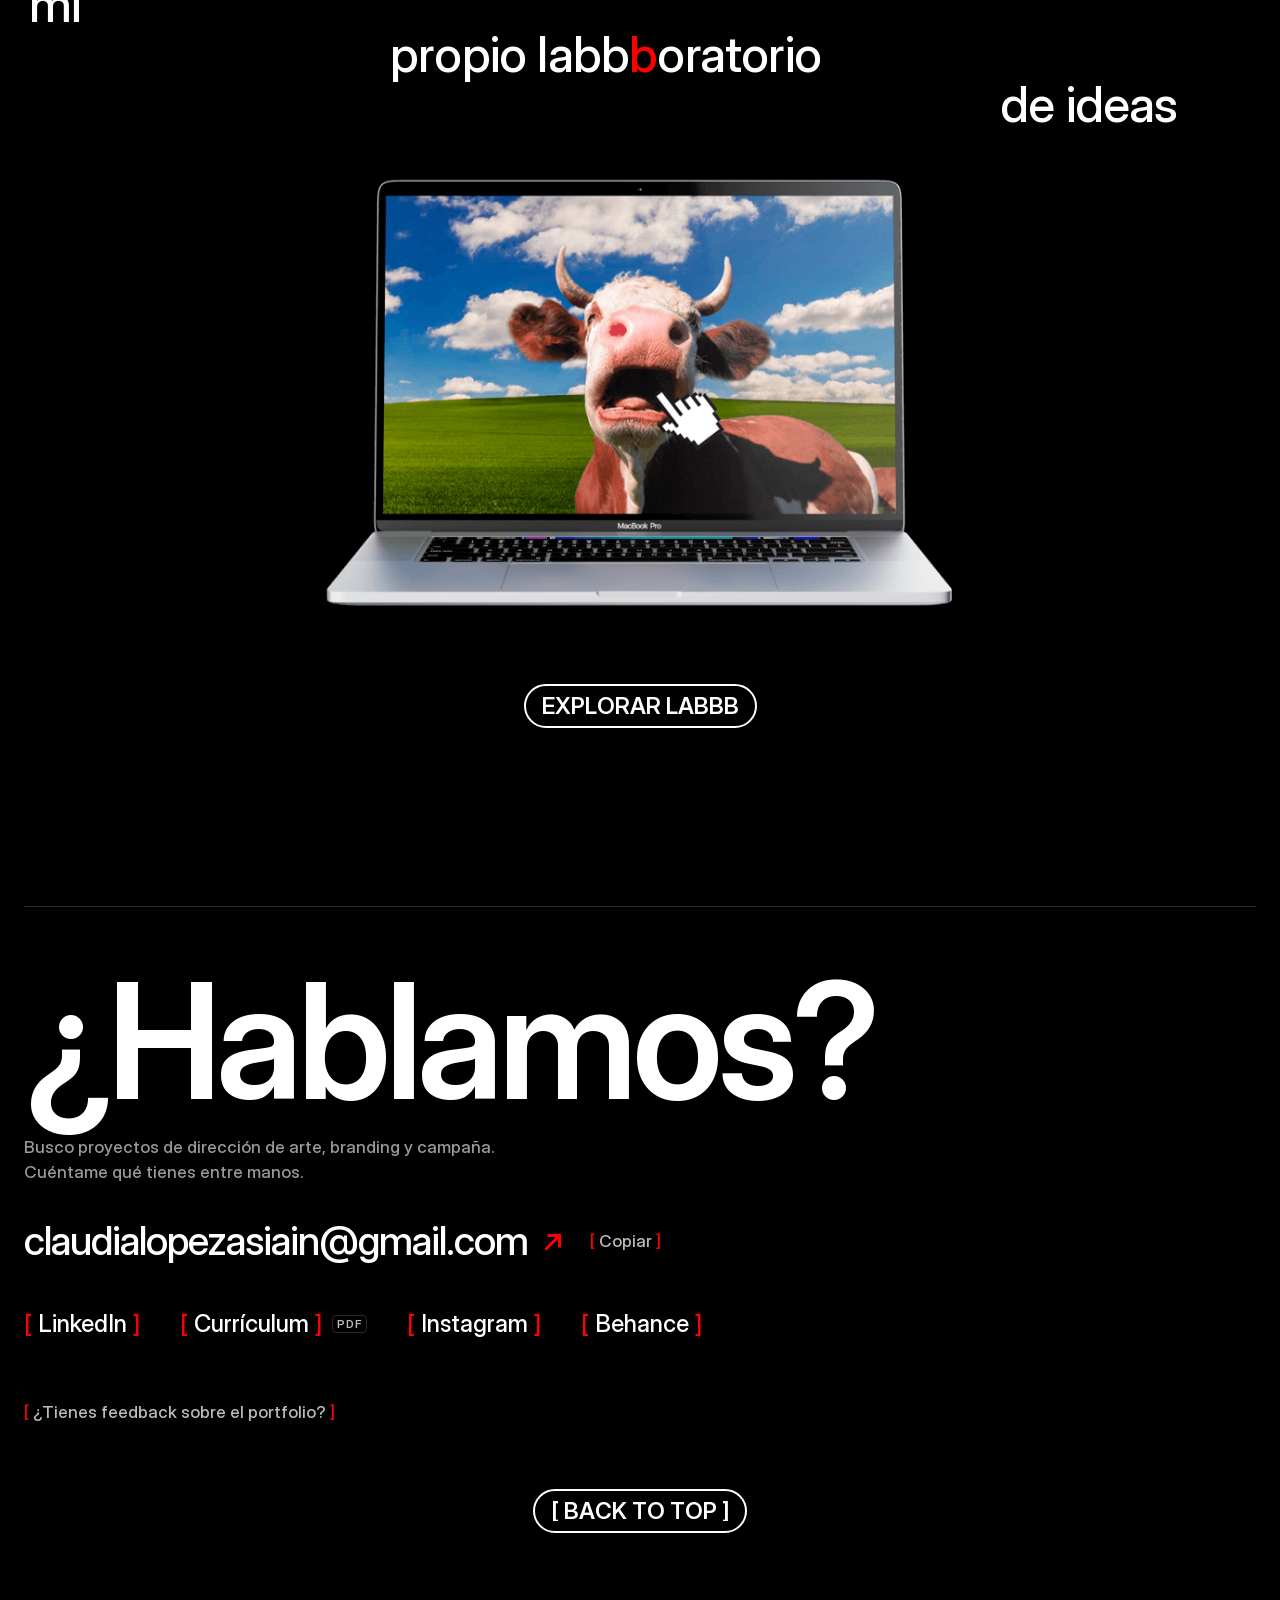
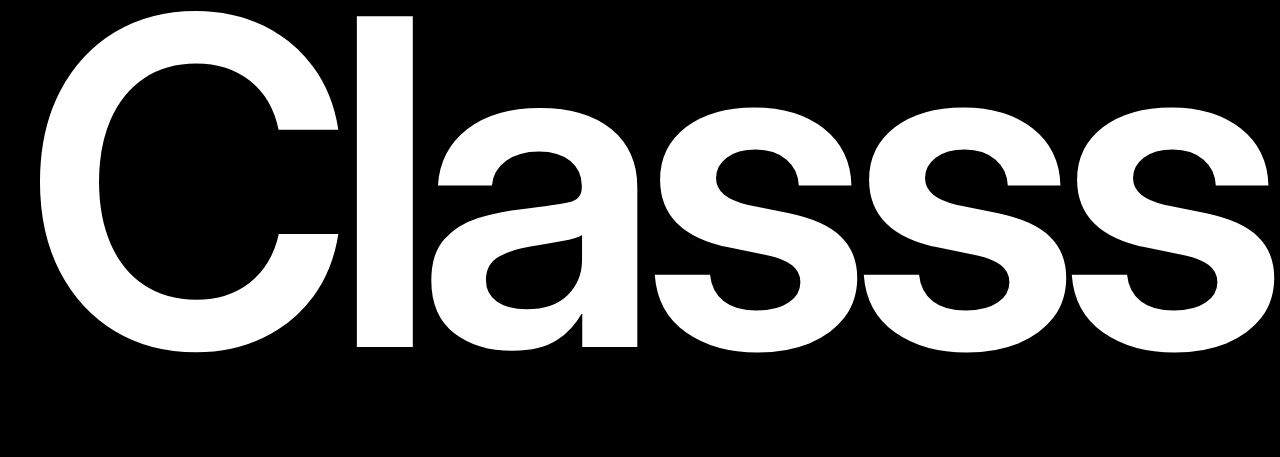
==== commit 4f9aa599: "Proyectos: Sala de Juntas, galerías armónicas y mosaicos separados - El Faro del Bosque pasa a llama" ====
--- a/index.html
+++ b/index.html
@@ -49,13 +49,13 @@
   <section class="projects-sec" id="projects" aria-labelledby="projects-title">
     <div class="big-title big-title--xl reveal"><h2 id="projects-title">Projects</h2><span class="count" aria-label="8"><span class="br" aria-hidden="true">[</span>8<span class="br" aria-hidden="true">]</span></span></div>
     <div class="projects">
-      <a class="project" href="article/aquiestamos/">
-        <div class="project-media"><img src="assets/img/aquiestamos/portada.jpg" alt="Aquí Estamos — El Faro del Bosque presenta OT/IN, cartel de campaña" loading="lazy" decoding="async"></div>
-        <div class="project-info">
-          <div class="project-thumb"><img src="assets/img/aquiestamos/lb15.jpg" alt="" loading="lazy" decoding="async"></div>
-          <h3 class="project-title">Aquí Estamos</h3>
-          <div class="project-text">
-            <p class="project-meta"><span class="project-name">Aquí Estamos</span><span class="project-cat">Fashion Campaign · Cliente</span></p>
+      <a class="project" href="article/saladejuntas/">
+        <div class="project-media"><video src="assets/video/sala-de-juntas.mp4" autoplay muted loop playsinline preload="metadata"></video></div>
+        <div class="project-info">
+          <div class="project-thumb"><img src="assets/img/saladejuntas/01.jpg" alt="" loading="lazy" decoding="async"></div>
+          <h3 class="project-title">Sala de Juntas</h3>
+          <div class="project-text">
+            <p class="project-meta"><span class="project-name">Sala de Juntas</span><span class="project-cat">Fashion Campaign · Cliente</span></p>
             <p class="t-p">El Faro del Bosque — OI26</p>
             <p class="t-body">Campaña OI26 para El Faro del Bosque. Las fareras —las que cuidan la luz, las que vuelven cada temporada— vistiendo la colección en los interiores cálidos y las alfombras de color que definen la marca.</p>
           </div>
@@ -85,7 +85,7 @@
           </div>
         </div>
       </a>
-      <a class="project" href="article/etniabarcelona/">
+      <a class="project project--natural" href="article/etniabarcelona/" style="--ar:0.7573">
         <div class="project-media"><img src="assets/img/rdzhkpFiV4CJ8BFuG32XnRnbj0.gif" alt="Etnia Barcelona, portada del proyecto" loading="lazy" decoding="async"></div>
         <div class="project-info">
           <div class="project-thumb"><img src="assets/img/5AzHMcqkLABcEIGRd8CJTYsMKYU.jpg" alt="" loading="lazy" decoding="async"></div>
--- a/css/style.css
+++ b/css/style.css
@@ -239,13 +239,15 @@
   .project:hover .project-media img { transform: scale(1.04); }
 }
 .project-info { position: relative; }
+.project--natural .project-media { width: auto; height: 100%; aspect-ratio: var(--ar); justify-self: start; }
 .project-thumb {
   position: absolute; left: 32%; top: 120px; width: 215px; height: 226px;
   border-radius: var(--radius); overflow: hidden;
 }
 .project-thumb img { width: 100%; height: 100%; object-fit: cover; }
+/* el título se centra sobre la miniatura (32 % + mitad de su ancho) */
 .project-title {
-  position: absolute; left: 0; right: 0; top: 217px; text-align: center;
+  position: absolute; left: calc(32% + 107.5px); top: 208px; transform: translateX(-50%); white-space: nowrap; text-align: center;
   font-size: 49px; font-weight: 500; line-height: 50.6px; letter-spacing: -0.8px;
   transition: color .6s ease;
 }
@@ -398,8 +400,9 @@
 .feedback .note:empty { display: none; }
 @starting-style { .feedback .note { opacity: 0; transform: translateY(4px); } }
 .footer-text { width: 588px; max-width: calc(100% - 2 * var(--pad)); margin: 64px auto 30px; text-align: center; }
-.site-footer { margin-top: 260px; padding-bottom: 24px; }
-.site-footer .fit { font-weight: 600; line-height: 0.9; letter-spacing: -0.047em; margin: 0 var(--pad); width: auto; }
+/* el padding (no el margen) da el aire lateral: así fitText lo descuenta y la última s no se sale */
+.site-footer { margin-top: 72px; padding: 0 var(--pad); }
+.site-footer .fit { font-weight: 600; line-height: 0.78; letter-spacing: -0.047em; width: auto; }
 
 /* =========================================================
    WORK
@@ -465,6 +468,22 @@
 .art-block figure img, .art-block figure video { width: 100%; height: 100%; object-fit: cover; }
 .art-block.single { justify-content: center; }
 .art-block.single figure { width: 100%; flex: none; }
+/* Galería armónica: cada fila llena el ancho con fotos a la misma altura
+   (flex-grow = proporción de cada foto) y nunca supera el 82 % del alto de la pantalla */
+.art-row {
+  display: flex; gap: 10px; margin: 0 auto 10px;
+  max-width: min(100%, calc(var(--a) * 82vh + (var(--n, 1) - 1) * 10px));
+}
+.art-row figure { flex: var(--r) 1 0; min-width: 0; aspect-ratio: var(--r); border-radius: var(--radius-lg); overflow: hidden; background: #0b0b0b; }
+.art-row figure img, .art-row figure video { width: 100%; height: 100%; object-fit: cover; }
+.art-web { display: inline-flex; align-items: center; gap: 8px; margin-top: 18px; font-size: 16px; font-weight: 600; line-height: 24px; min-height: 44px; }
+.art-web .br { color: var(--red); }
+.art-web span:not(.br) { color: var(--grey-light); }
+.art-web .arrow { width: 14px; height: 14px; color: var(--red); transition: transform 280ms var(--ease-out); }
+@media (hover: hover) and (pointer: fine) {
+  .art-web:hover .arrow { transform: translate(3px, -3px); }
+  .art-web:hover span:not(.br) { color: #fff; }
+}
 .art-text { width: 640px; max-width: 100%; margin: 105px auto 104px; }
 .art-text h2 { font-size: 17px; font-weight: 500; line-height: 25.2px; margin-bottom: 24px; }
 .art-text p { font-size: 17px; font-weight: 500; line-height: 24px; color: var(--grey); white-space: pre-line; }
@@ -489,8 +508,8 @@
   .hero-quote .t-h3, .project-title, .t-h3 { font-size: 38px; line-height: 40px; }
   .hero-card { width: 300px; height: 300px; }
   .project { height: 480px; }
-  .project-thumb { width: 170px; height: 180px; margin-left: -95px; top: 90px; }
-  .project-title { top: 170px; }
+  .project-thumb { width: 170px; height: 180px; top: 90px; }
+  .project-title { top: 158px; left: calc(32% + 85px); }
   .project-text { top: 320px; width: 100%; }
   .labbb-copy .l2 { left: 22%; }
   .labbb-copy .l3 { left: auto; right: 0; }
@@ -559,7 +578,7 @@
   .contact-links { gap: 8px 24px; margin-top: 28px; }
   .contact-links a { font-size: 20px; line-height: 32px; --lh: 32px; }
   .feedback { margin: 40px var(--pad) 48px; }
-  .site-footer { margin-top: 140px; }
+  .site-footer { margin-top: 48px; }
 
   .work { grid-template-columns: 1fr; padding-top: 110px; }
   .work-title { position: static; height: auto; margin-bottom: 32px; }
@@ -576,6 +595,9 @@
   .art-head h1 { font-size: 48px; line-height: 50px; letter-spacing: -1.2px; }
   .art-body { padding-top: 40px; }
   .art-block { flex-direction: column; }
+  .art-row { flex-direction: column; max-width: 100%; }
+  .art-row figure { flex: none; width: 100%; border-radius: 14px; }
+  .project--natural .project-media { width: 100%; height: auto; }
   .art-block .col { width: 100%; }
   .art-block figure { border-radius: 14px; width: 100% !important; }
   .art-text { margin: 56px auto; }
@@ -591,7 +613,7 @@
    ========================================================= */
 @view-transition { navigation: auto; }
 .site-header { view-transition-name: site-header; }
-.art-cover img { view-transition-name: cover; }
+.art-cover img, .art-cover video { view-transition-name: cover; }
 ::view-transition-group(cover) {
   animation-duration: 640ms;
   animation-timing-function: cubic-bezier(0.77, 0, 0.175, 1);
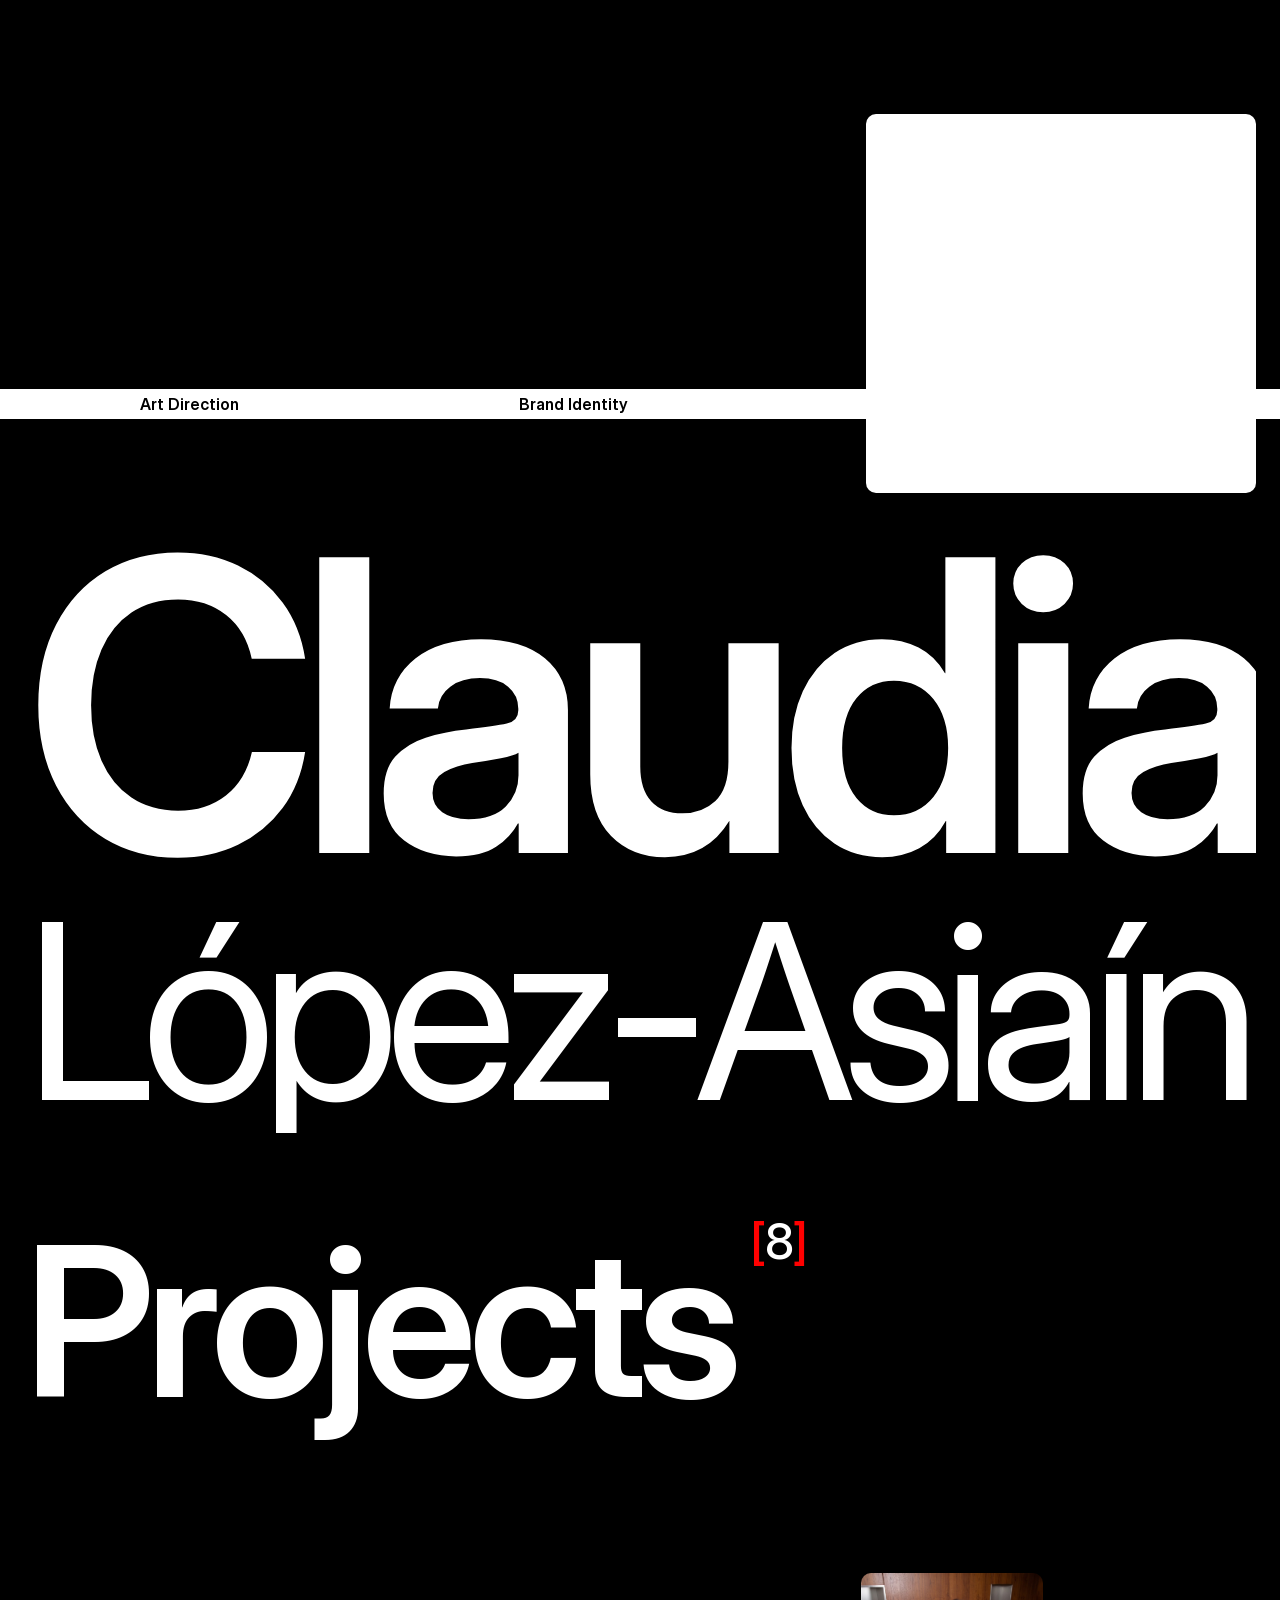
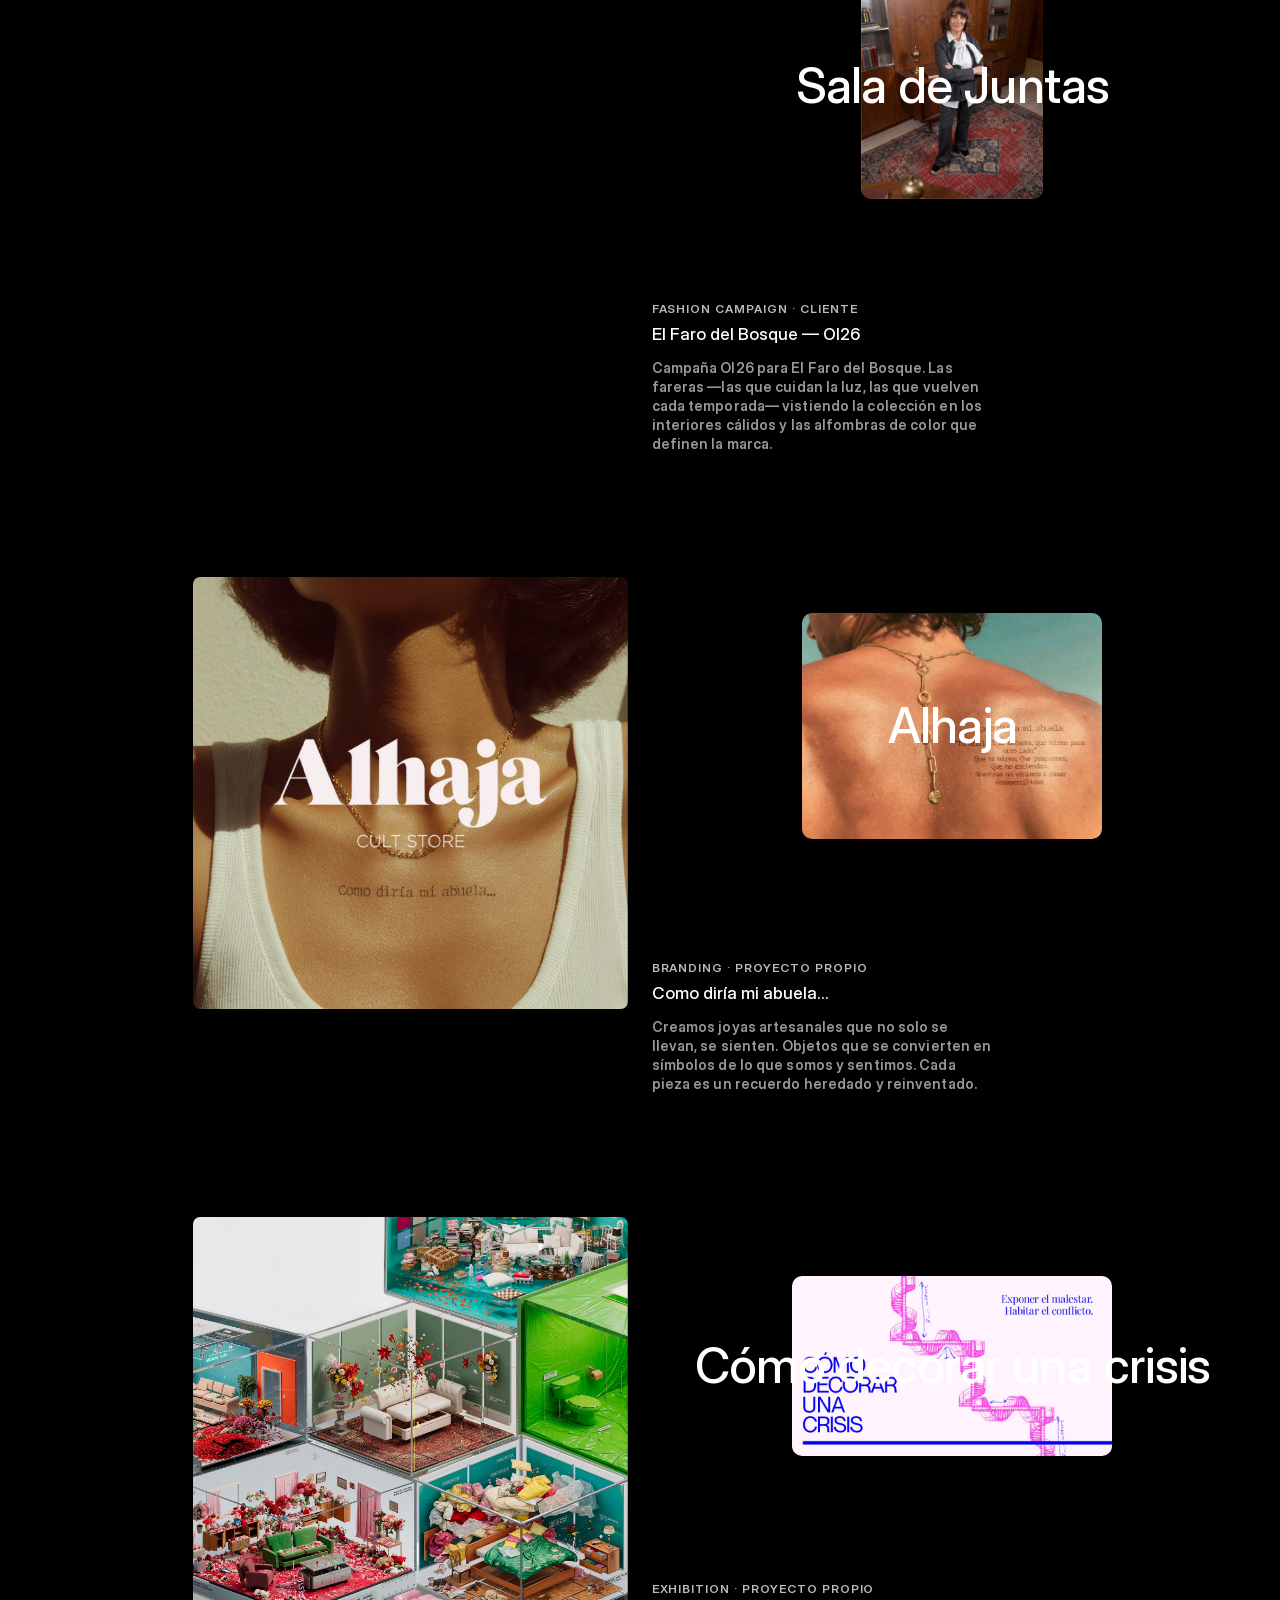
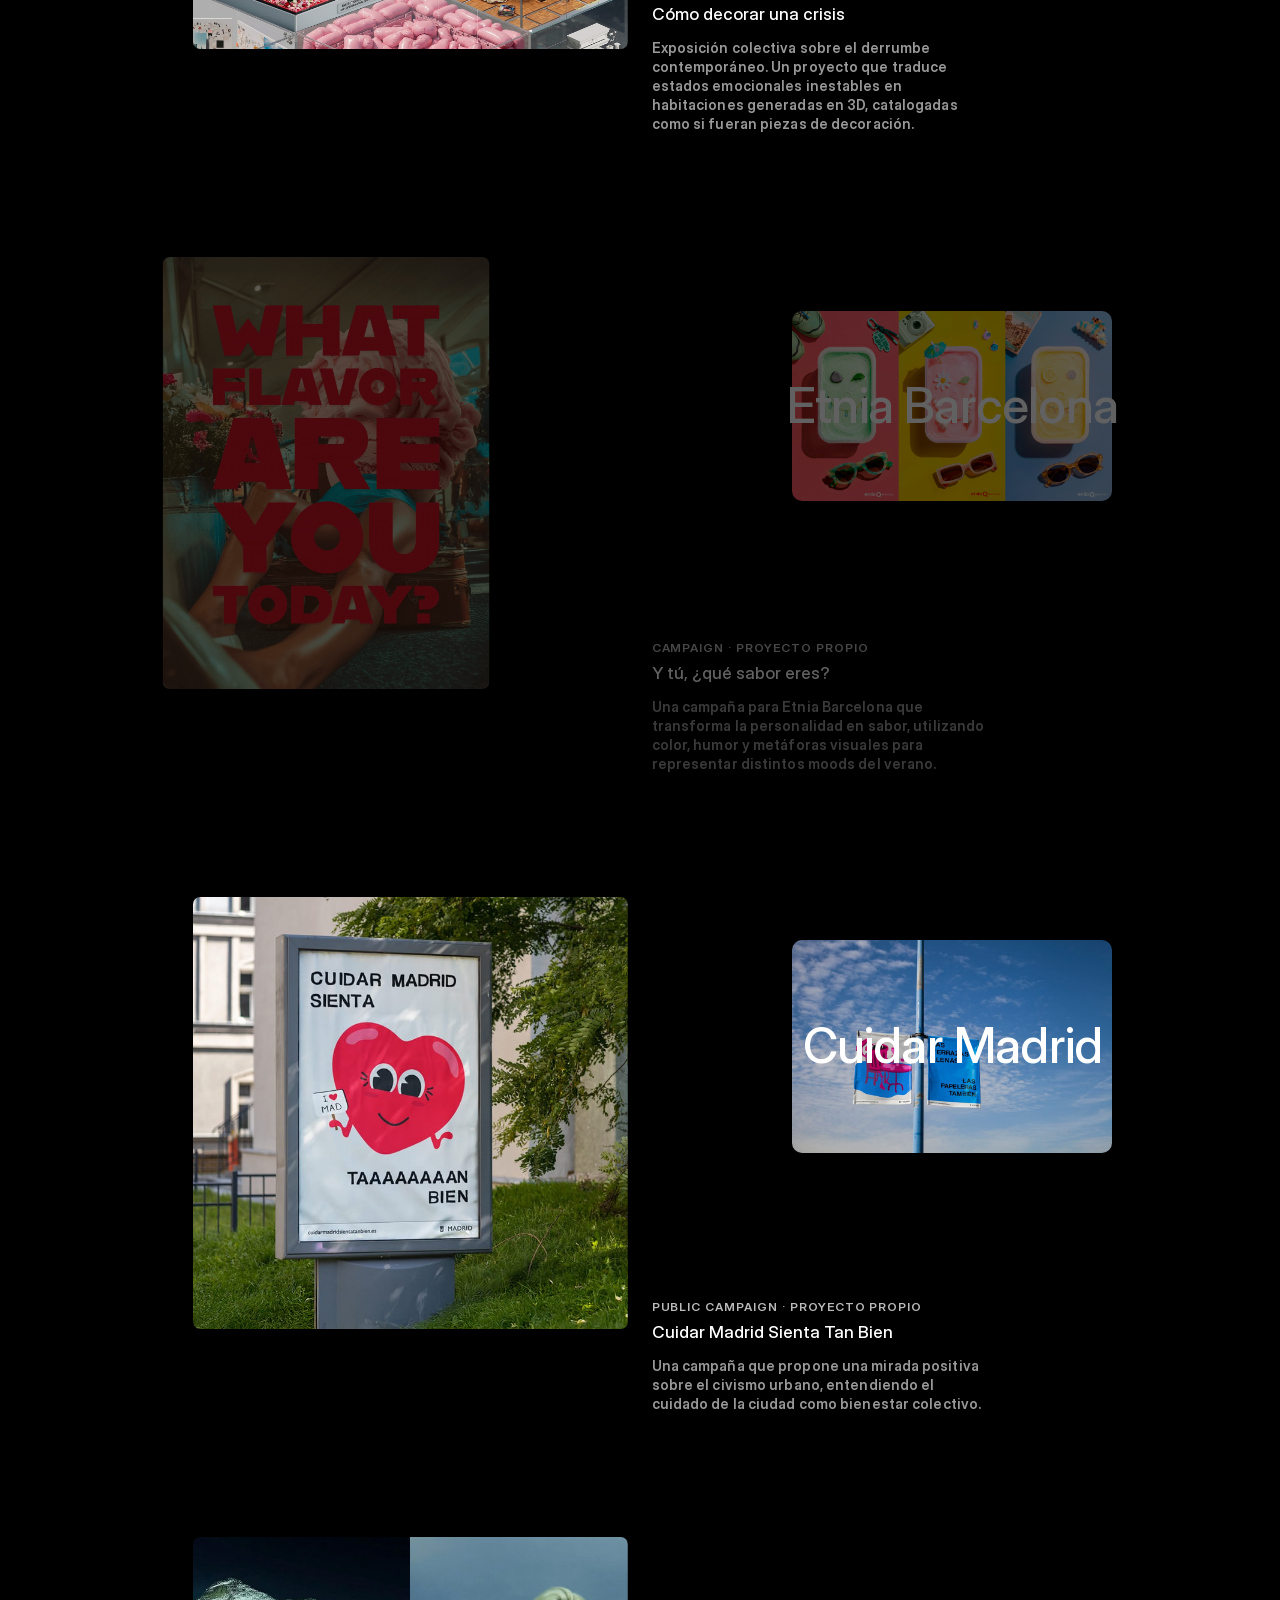
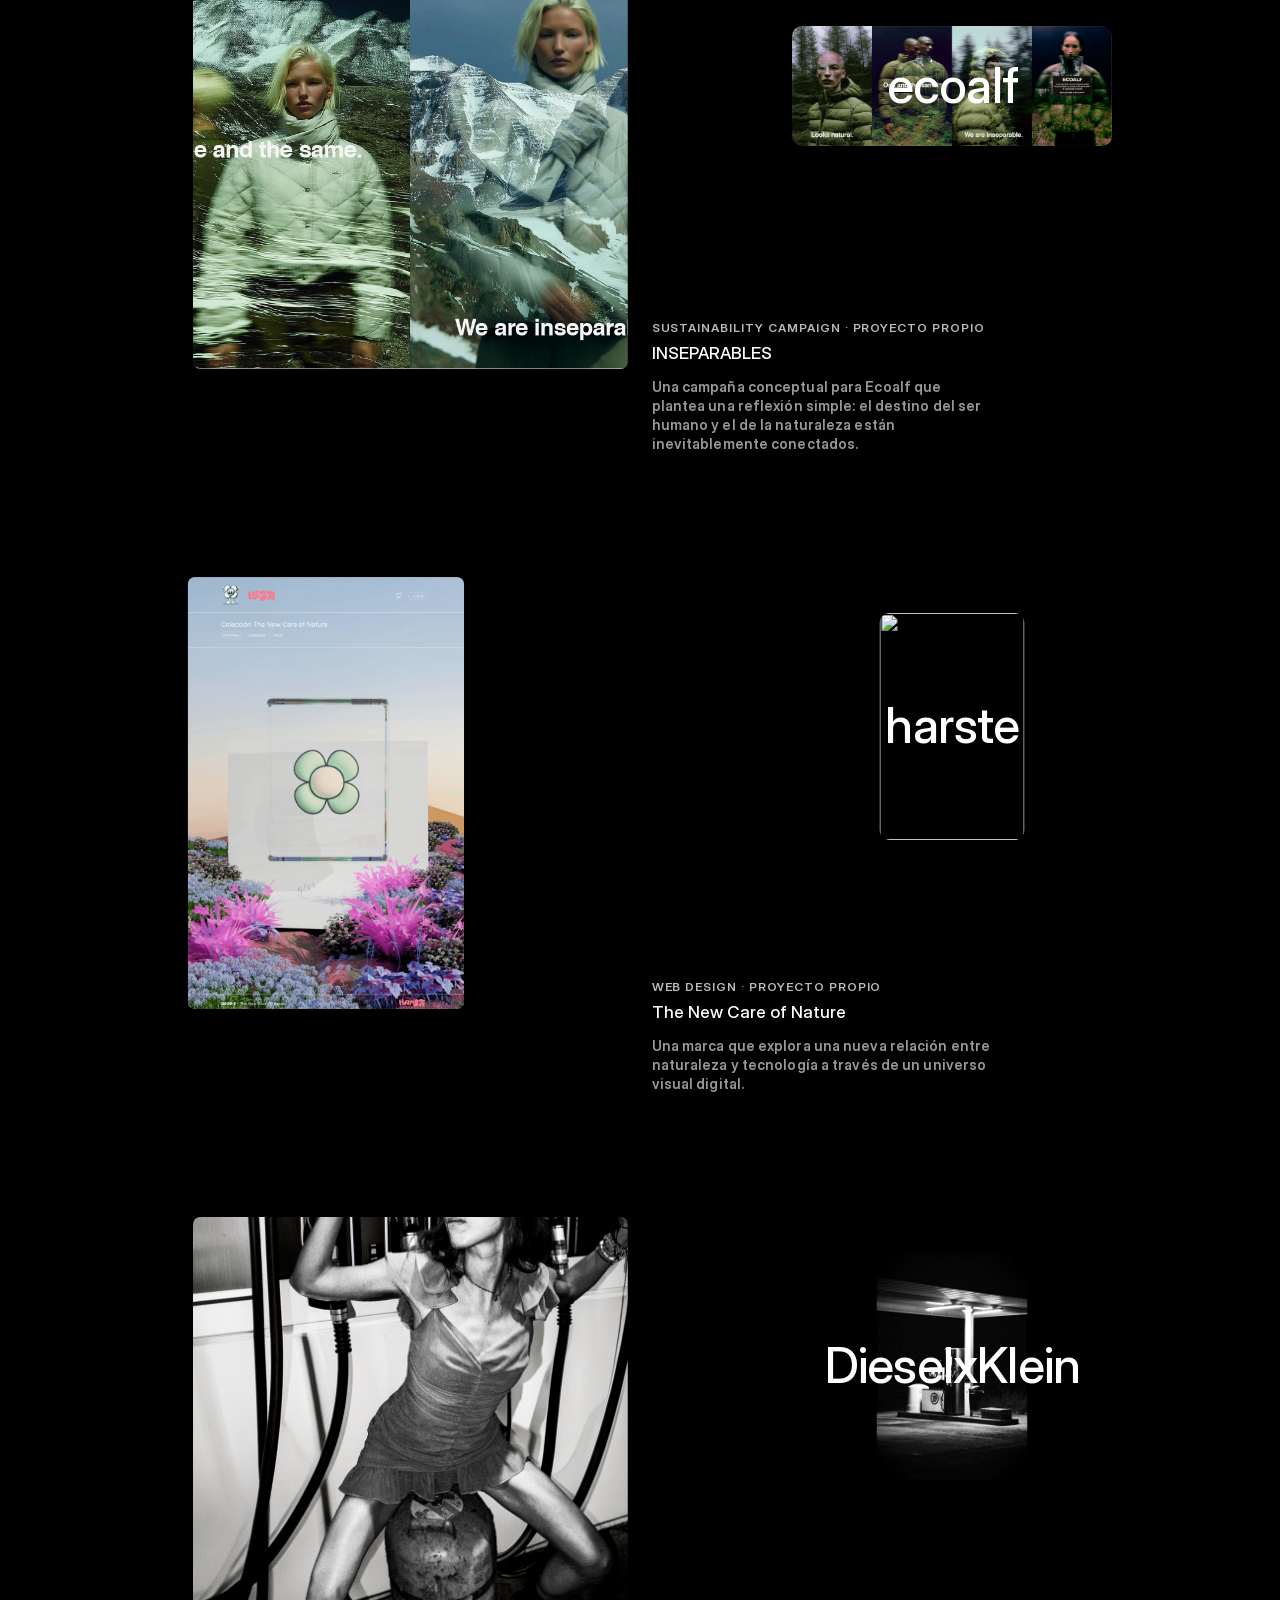
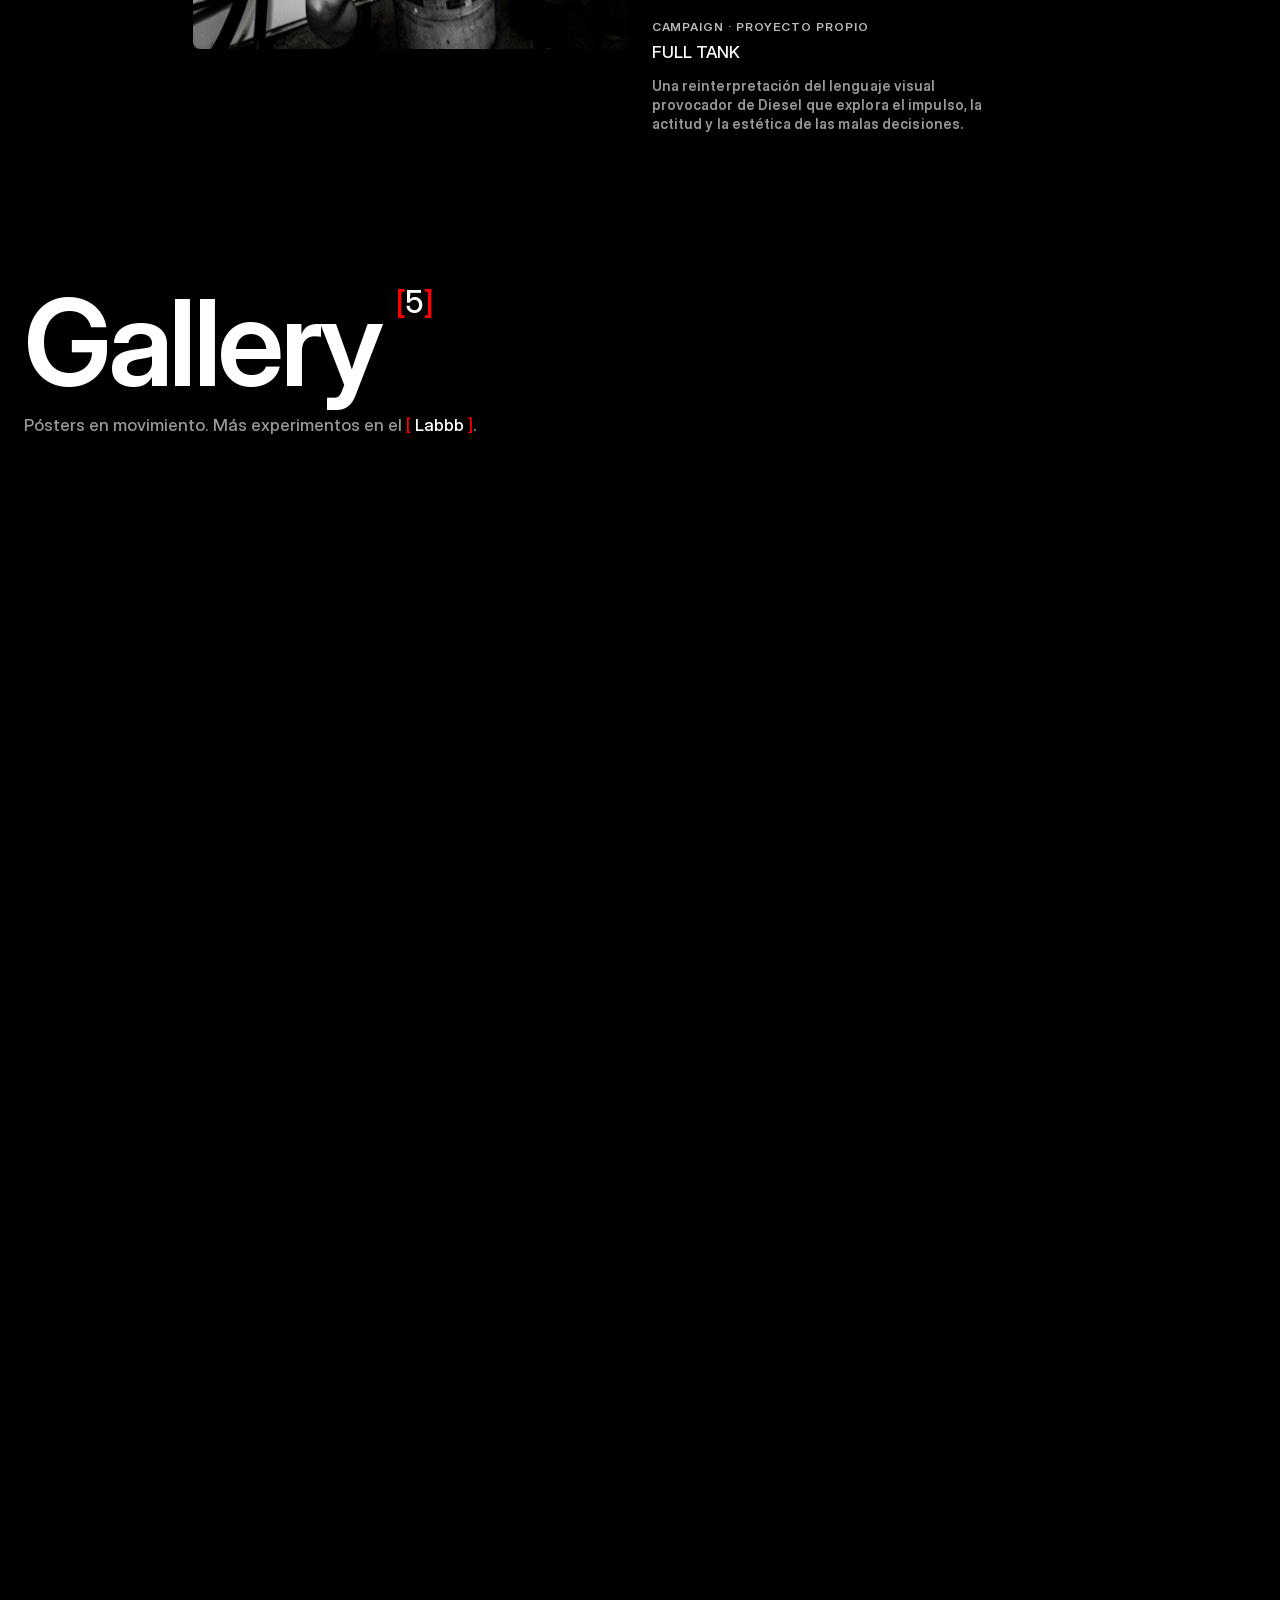
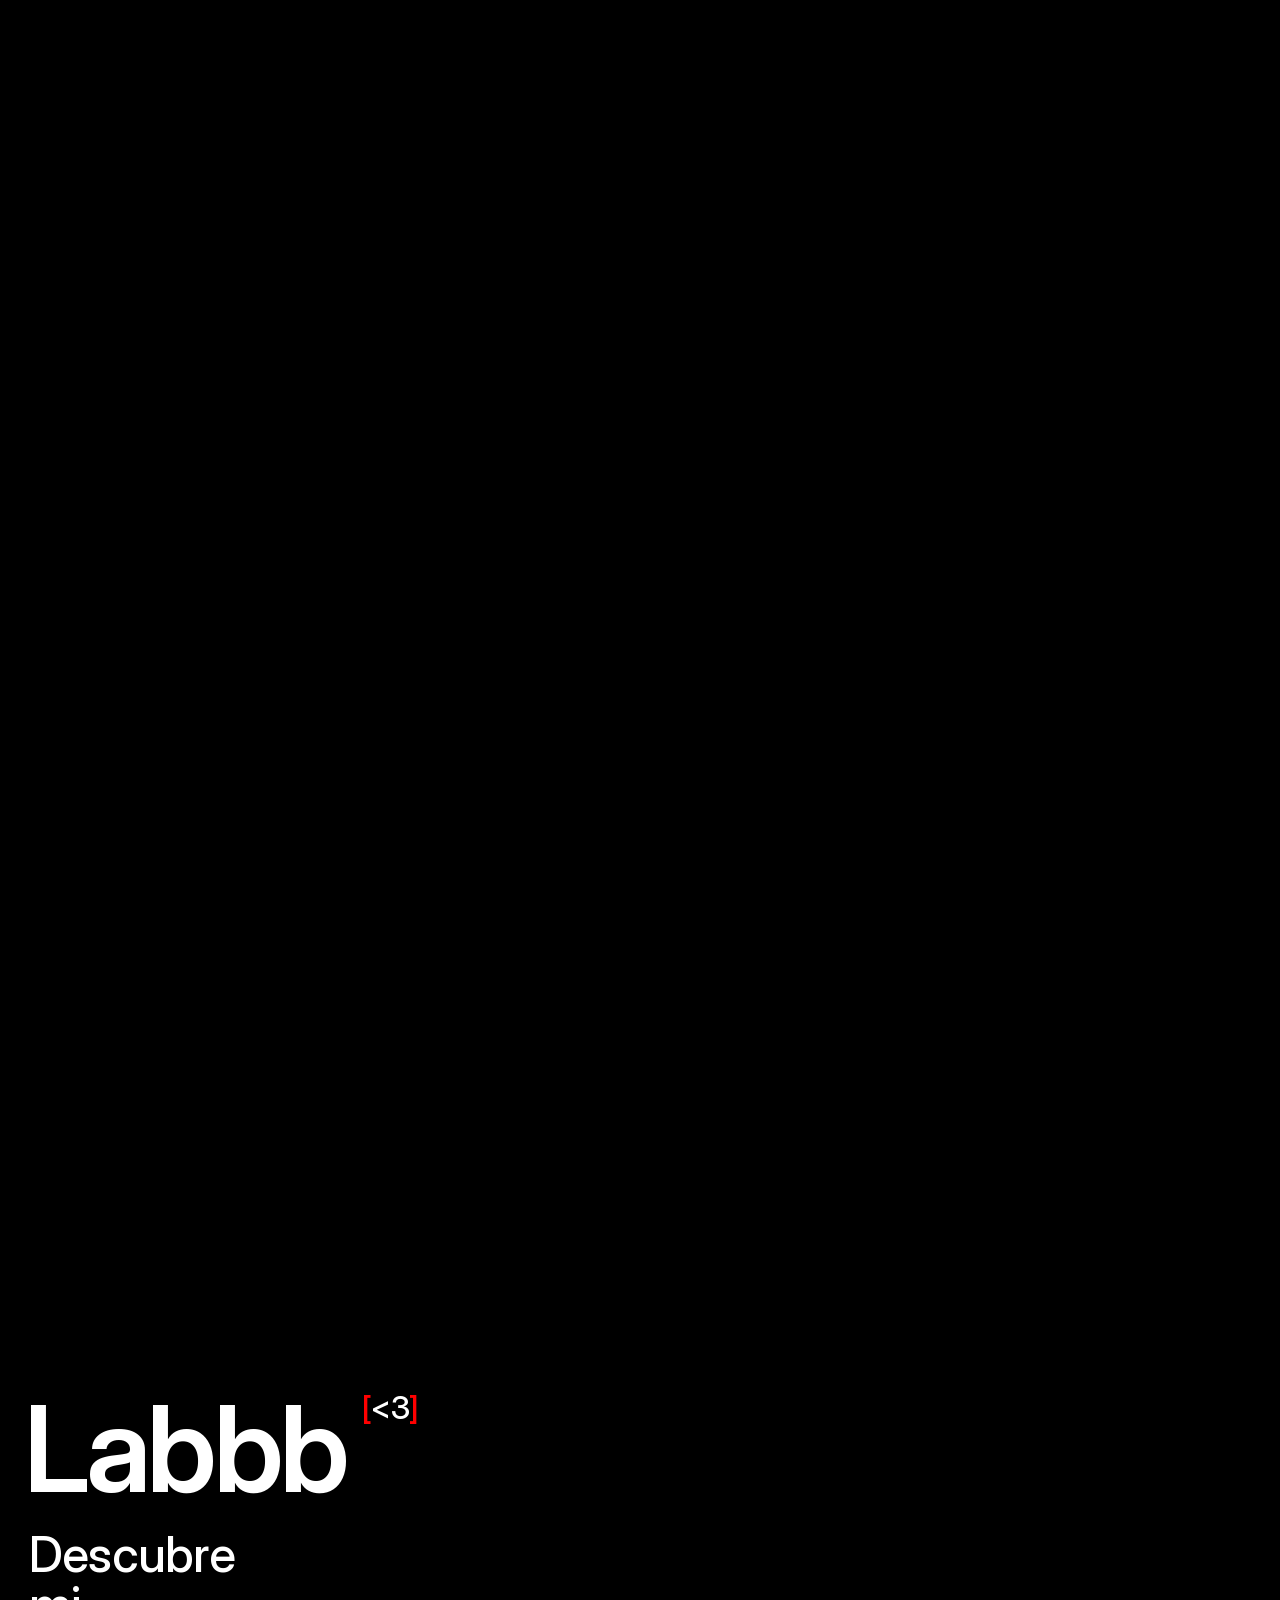
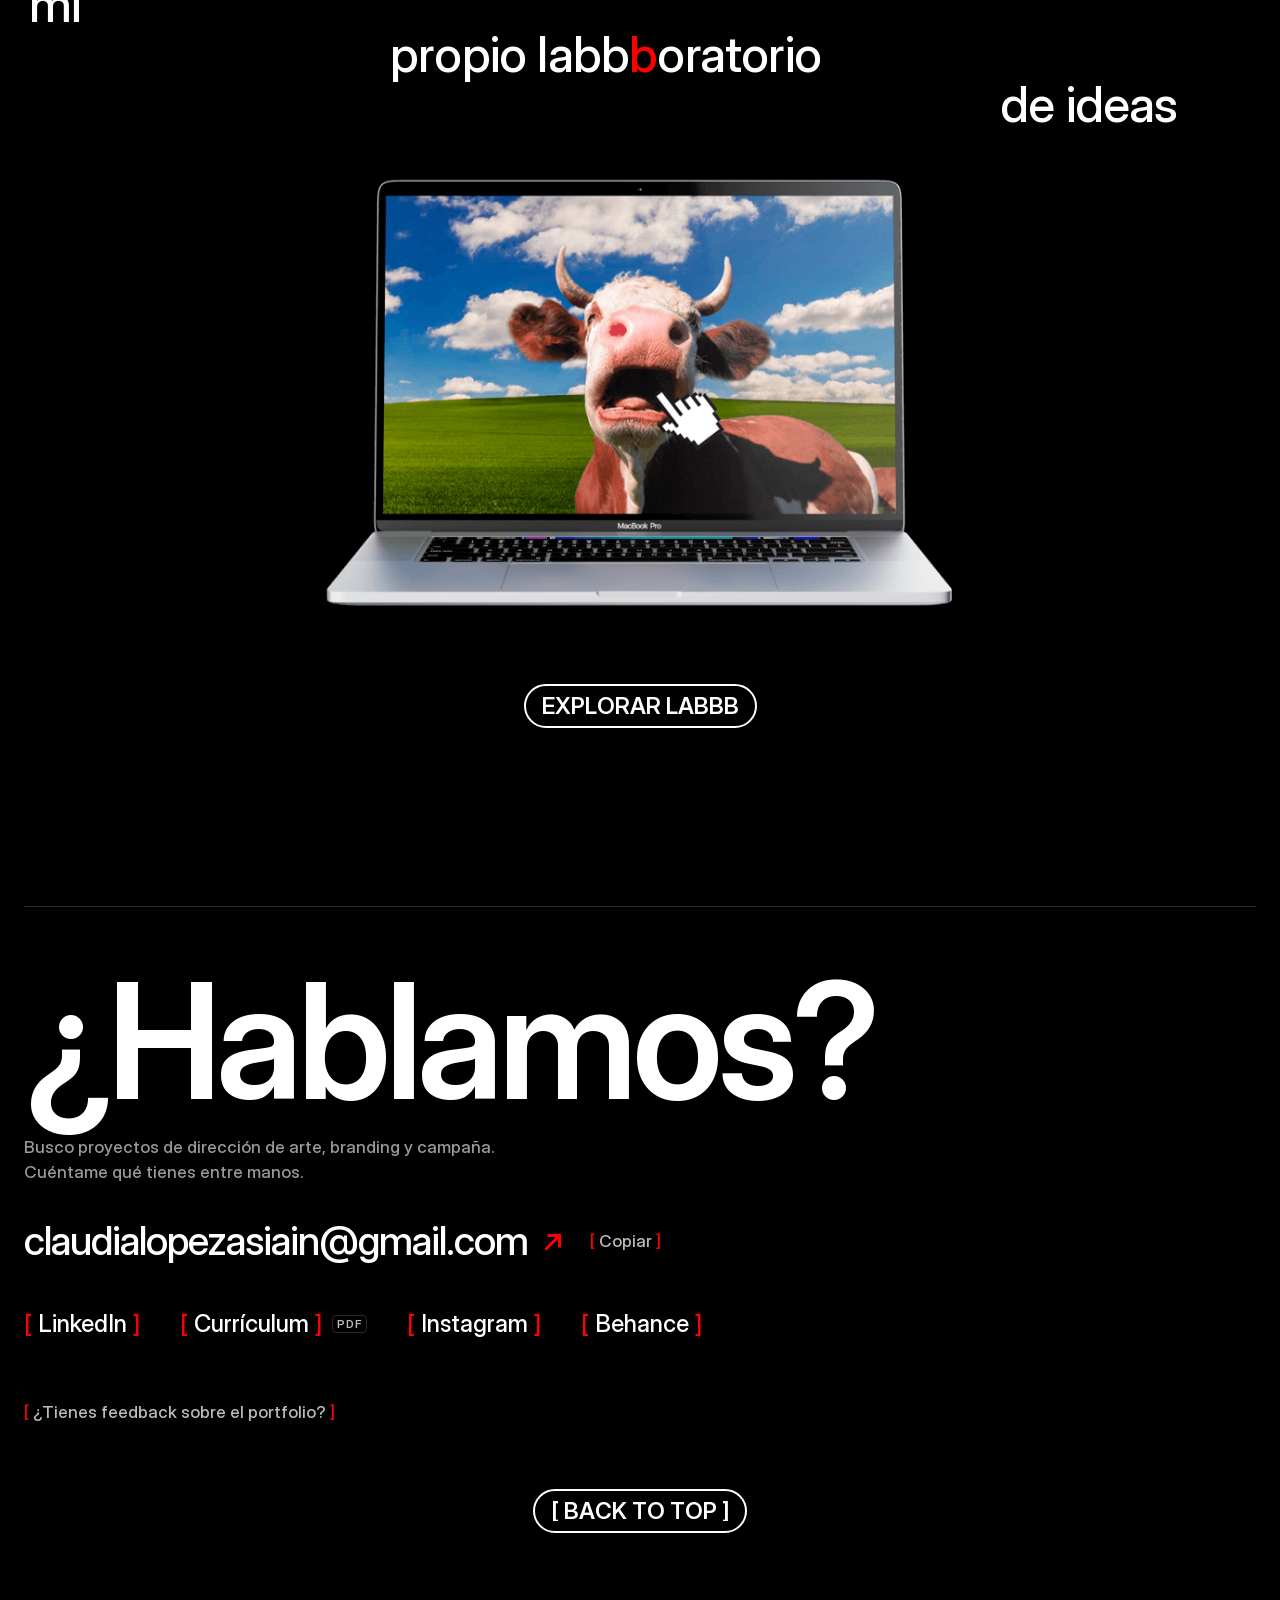
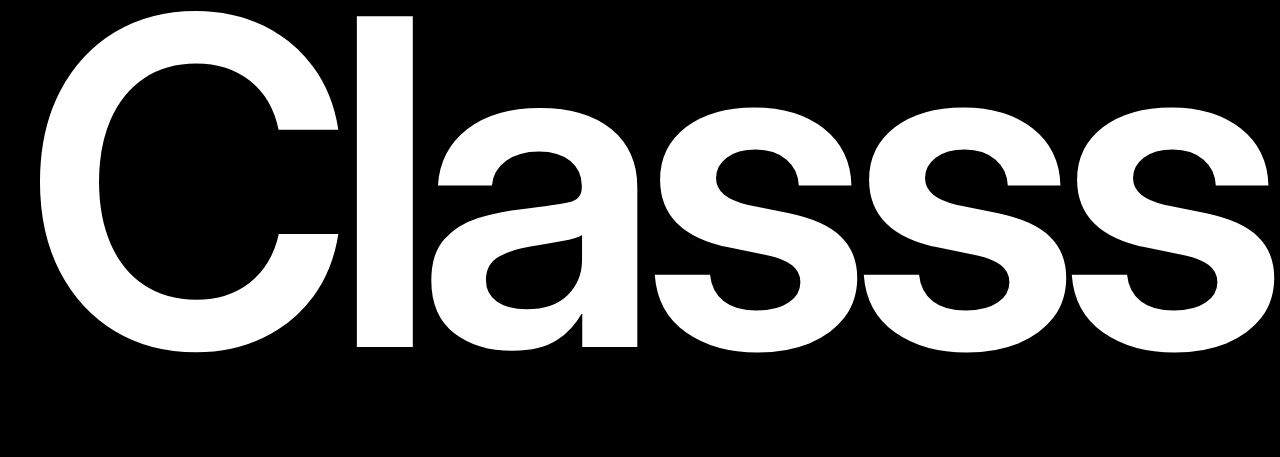
==== commit fe8d79f2: "Proyectos: bordes rectos, filas a medida, Sala de Juntas editorial Home - Portadas de Etnia y Harste" ====
--- a/index.html
+++ b/index.html
@@ -52,7 +52,7 @@
       <a class="project" href="article/saladejuntas/">
         <div class="project-media"><video src="assets/video/sala-de-juntas.mp4" autoplay muted loop playsinline preload="metadata"></video></div>
         <div class="project-info">
-          <div class="project-thumb"><img src="assets/img/saladejuntas/01.jpg" alt="" loading="lazy" decoding="async"></div>
+          <div class="project-thumb" style="--tw:182px;--th:226px"><img src="assets/img/saladejuntas/02.jpg" alt="" loading="lazy" decoding="async"></div>
           <h3 class="project-title">Sala de Juntas</h3>
           <div class="project-text">
             <p class="project-meta"><span class="project-name">Sala de Juntas</span><span class="project-cat">Fashion Campaign · Cliente</span></p>
@@ -64,7 +64,7 @@
       <a class="project" href="article/alhaja/">
         <div class="project-media"><img src="assets/img/kdCMZQWbeNchLGPlptGq21xY8.jpg" alt="Alhaja, portada del proyecto" loading="lazy" decoding="async"></div>
         <div class="project-info">
-          <div class="project-thumb"><img src="assets/img/b5AADyThNWDvsTY9JeAAcOJE18.jpg" alt="" loading="lazy" decoding="async"></div>
+          <div class="project-thumb" style="--tw:300px;--th:226px"><img src="assets/img/b5AADyThNWDvsTY9JeAAcOJE18.jpg" alt="" loading="lazy" decoding="async"></div>
           <h3 class="project-title">Alhaja</h3>
           <div class="project-text">
             <p class="project-meta"><span class="project-name">Alhaja</span><span class="project-cat">Branding · Proyecto propio</span></p>
@@ -76,7 +76,7 @@
       <a class="project" href="article/comodecorarunacrisis/">
         <div class="project-media"><img src="assets/img/zZUgTRwbGuGeTw0C7qM1aoowbq0.jpg" alt="Cómo decorar una crisis, portada del proyecto" loading="lazy" decoding="async"></div>
         <div class="project-info">
-          <div class="project-thumb"><img src="assets/img/2PpB5TS3B4OaDHBeRzSRdzytqnk.jpg" alt="" loading="lazy" decoding="async"></div>
+          <div class="project-thumb" style="--tw:320px;--th:180px"><img src="assets/img/2PpB5TS3B4OaDHBeRzSRdzytqnk.jpg" alt="" loading="lazy" decoding="async"></div>
           <h3 class="project-title">Cómo decorar una crisis</h3>
           <div class="project-text">
             <p class="project-meta"><span class="project-name">Cómo decorar una crisis</span><span class="project-cat">Exhibition · Proyecto propio</span></p>
@@ -88,7 +88,7 @@
       <a class="project project--natural" href="article/etniabarcelona/" style="--ar:0.7573">
         <div class="project-media"><img src="assets/img/rdzhkpFiV4CJ8BFuG32XnRnbj0.gif" alt="Etnia Barcelona, portada del proyecto" loading="lazy" decoding="async"></div>
         <div class="project-info">
-          <div class="project-thumb"><img src="assets/img/5AzHMcqkLABcEIGRd8CJTYsMKYU.jpg" alt="" loading="lazy" decoding="async"></div>
+          <div class="project-thumb" style="--tw:320px;--th:190px"><img src="assets/img/5AzHMcqkLABcEIGRd8CJTYsMKYU.jpg" alt="" loading="lazy" decoding="async"></div>
           <h3 class="project-title">Etnia Barcelona</h3>
           <div class="project-text">
             <p class="project-meta"><span class="project-name">Etnia Barcelona</span><span class="project-cat">Campaign · Proyecto propio</span></p>
@@ -100,7 +100,7 @@
       <a class="project" href="article/sientatanbien/">
         <div class="project-media"><img src="assets/img/Rmxcf4kJon0sYxEidLAYdkYM0.jpg" alt="Banderolas urbanas con el mensaje «Las terrazas llenas, las papeleras también»." loading="lazy" decoding="async"></div>
         <div class="project-info">
-          <div class="project-thumb"><img src="assets/img/tej7HehySELkNlRVdTa4UQFtZw.jpg" alt="" loading="lazy" decoding="async"></div>
+          <div class="project-thumb" style="--tw:320px;--th:213px"><img src="assets/img/tej7HehySELkNlRVdTa4UQFtZw.jpg" alt="" loading="lazy" decoding="async"></div>
           <h3 class="project-title">Cuidar Madrid</h3>
           <div class="project-text">
             <p class="project-meta"><span class="project-name">Cuidar Madrid</span><span class="project-cat">Public Campaign · Proyecto propio</span></p>
@@ -112,7 +112,7 @@
       <a class="project" href="article/ecoalf/">
         <div class="project-media"><img src="assets/img/zdHcQZOhww0QHBRIMkYgobSw.jpg" alt="Serie de campaña ECOALF con modelos fusionados con un bosque y el mensaje «We are inseparable»." loading="lazy" decoding="async"></div>
         <div class="project-info">
-          <div class="project-thumb"><img src="assets/img/843MHecNllZucxwT7ip5nKsJKTs.jpg" alt="" loading="lazy" decoding="async"></div>
+          <div class="project-thumb" style="--tw:320px;--th:120px"><img src="assets/img/843MHecNllZucxwT7ip5nKsJKTs.jpg" alt="" loading="lazy" decoding="async"></div>
           <h3 class="project-title">ecoalf</h3>
           <div class="project-text">
             <p class="project-meta"><span class="project-name">ecoalf</span><span class="project-cat">Sustainability Campaign · Proyecto propio</span></p>
@@ -121,10 +121,10 @@
           </div>
         </div>
       </a>
-      <a class="project" href="article/harste/">
+      <a class="project project--natural" href="article/harste/" style="--ar:0.6394">
         <div class="project-media"><img src="assets/img/9gpLwdabreq5UQF0XGXlJ5E5MIE.gif" alt="Animación de una pieza de Harste flotando entre formas orgánicas y texturas translúcidas." loading="lazy" decoding="async"></div>
         <div class="project-info">
-          <div class="project-thumb"><img src="assets/img/2ENSK9Y9zIRejhitPfO9FKrwEQ.gif" alt="" loading="lazy" decoding="async"></div>
+          <div class="project-thumb" style="--tw:145px;--th:227px"><img src="assets/img/2ENSK9Y9zIRejhitPfO9FKrwEQ.gif" alt="" loading="lazy" decoding="async"></div>
           <h3 class="project-title">harste</h3>
           <div class="project-text">
             <p class="project-meta"><span class="project-name">harste</span><span class="project-cat">Web Design · Proyecto propio</span></p>
@@ -136,7 +136,7 @@
       <a class="project" href="article/dieselxklein/">
         <div class="project-media"><img src="assets/img/SAlpxG7ybPzf7l3V2aYHeGgfSs.jpg" alt="DieselxKlein, portada del proyecto" loading="lazy" decoding="async"></div>
         <div class="project-info">
-          <div class="project-thumb"><img src="assets/img/dxFjXKSauux0rjWCKCqaGB3o.jpg" alt="" loading="lazy" decoding="async"></div>
+          <div class="project-thumb" style="--tw:151px;--th:227px"><img src="assets/img/dxFjXKSauux0rjWCKCqaGB3o.jpg" alt="" loading="lazy" decoding="async"></div>
           <h3 class="project-title">DieselxKlein</h3>
           <div class="project-text">
             <p class="project-meta"><span class="project-name">DieselxKlein</span><span class="project-cat">Campaign · Proyecto propio</span></p>
--- a/css/style.css
+++ b/css/style.css
@@ -239,19 +239,22 @@
   .project:hover .project-media img { transform: scale(1.04); }
 }
 .project-info { position: relative; }
-.project--natural .project-media { width: auto; height: 100%; aspect-ratio: var(--ar); justify-self: start; }
+/* portada a su proporción real, centrada en su columna */
+.project--natural .project-media { width: auto; height: 100%; aspect-ratio: var(--ar); justify-self: center; transform-origin: 50% 50%; }
+/* miniatura entera: tamaño propio (--tw/--th), siempre centrada en el mismo punto que el título */
 .project-thumb {
-  position: absolute; left: 32%; top: 120px; width: 215px; height: 226px;
+  position: absolute; left: calc(32% + 107.5px); top: calc(233px - var(--th, 226px) / 2);
+  width: var(--tw, 215px); height: var(--th, 226px); transform: translateX(-50%);
   border-radius: var(--radius); overflow: hidden;
 }
-.project-thumb img { width: 100%; height: 100%; object-fit: cover; }
+.project-thumb img, .project-thumb video { width: 100%; height: 100%; object-fit: cover; }
 /* el título se centra sobre la miniatura (32 % + mitad de su ancho) */
 .project-title {
   position: absolute; left: calc(32% + 107.5px); top: 208px; transform: translateX(-50%); white-space: nowrap; text-align: center;
   font-size: 49px; font-weight: 500; line-height: 50.6px; letter-spacing: -0.8px;
   transition: color .6s ease;
 }
-.project-text { position: absolute; left: 0; top: 440px; width: 341px; max-width: 100%; }
+.project-text { position: absolute; left: 0; bottom: 0; width: 341px; max-width: 100%; }
 .project-meta { display: flex; align-items: baseline; gap: 10px; margin-bottom: 6px; }
 .project-name { display: none; }
 .project-cat { font-size: 12px; font-weight: 600; letter-spacing: .08em; text-transform: uppercase; color: var(--grey-light); }
@@ -474,7 +477,17 @@
   display: flex; gap: 10px; margin: 0 auto 10px;
   max-width: min(100%, calc(var(--a) * 82vh + (var(--n, 1) - 1) * 10px));
 }
-.art-row figure { flex: var(--r) 1 0; min-width: 0; aspect-ratio: var(--r); border-radius: var(--radius-lg); overflow: hidden; background: #0b0b0b; }
+.art-row figure { flex: var(--r) 1 0; min-width: 0; aspect-ratio: var(--r); overflow: hidden; background: #0b0b0b; }
+
+/* Tira de fotogramas: más pequeña y separada del vídeo */
+.art-strip { max-width: 72%; margin: 120px auto; }
+.art-strip figure { aspect-ratio: var(--r); background: #0b0b0b; }
+.art-strip img { width: 100%; height: 100%; object-fit: cover; }
+
+/* Composición editorial (Sala de Juntas): rejilla de 12 columnas con desfases verticales */
+.ed-row { display: grid; grid-template-columns: repeat(12, 1fr); column-gap: 24px; align-items: start; margin-bottom: 120px; }
+.ed-fig { grid-column: var(--col) / span var(--span); margin-top: var(--drop, 0); aspect-ratio: var(--r); background: #0b0b0b; }
+.ed-fig img, .ed-fig video { width: 100%; height: 100%; object-fit: cover; }
 .art-row figure img, .art-row figure video { width: 100%; height: 100%; object-fit: cover; }
 .art-web { display: inline-flex; align-items: center; gap: 8px; margin-top: 18px; font-size: 16px; font-weight: 600; line-height: 24px; min-height: 44px; }
 .art-web .br { color: var(--red); }
@@ -508,9 +521,9 @@
   .hero-quote .t-h3, .project-title, .t-h3 { font-size: 38px; line-height: 40px; }
   .hero-card { width: 300px; height: 300px; }
   .project { height: 480px; }
-  .project-thumb { width: 170px; height: 180px; top: 90px; }
+  .project-thumb { left: calc(32% + 85px); top: calc(178px - var(--th, 226px) * .39); width: calc(var(--tw, 215px) * .78); height: calc(var(--th, 226px) * .78); }
   .project-title { top: 158px; left: calc(32% + 85px); }
-  .project-text { top: 320px; width: 100%; }
+  .project-text { width: 100%; }
   .labbb-copy .l2 { left: 22%; }
   .labbb-copy .l3 { left: auto; right: 0; }
   .contact-mail { left: 55%; }
@@ -596,7 +609,11 @@
   .art-body { padding-top: 40px; }
   .art-block { flex-direction: column; }
   .art-row { flex-direction: column; max-width: 100%; }
-  .art-row figure { flex: none; width: 100%; border-radius: 14px; }
+  .art-row figure { flex: none; width: 100%; }
+  .art-strip { max-width: 100%; margin: 48px 0; }
+  .ed-row { display: flex; flex-direction: column; gap: 24px; margin-bottom: 24px; }
+  .ed-fig { margin-top: 0; width: 86%; }
+  .ed-fig:nth-child(even) { align-self: flex-end; width: 72%; }
   .project--natural .project-media { width: 100%; height: auto; }
   .art-block .col { width: 100%; }
   .art-block figure { border-radius: 14px; width: 100% !important; }
@@ -634,4 +651,5 @@
 /* =========================================================
    OVERDRIVE 3 · el nombre se rompe al hacer scroll / "Classs" se recompone
    ========================================================= */
-.scatter-ch { display: inline-block; will-change: transform; white-space: pre; }
+.scatter-ch { display: inline-block; will-change: transform; white-space: pre; pointer-events: none; }
+.site-footer, .hero-name { pointer-events: none; }
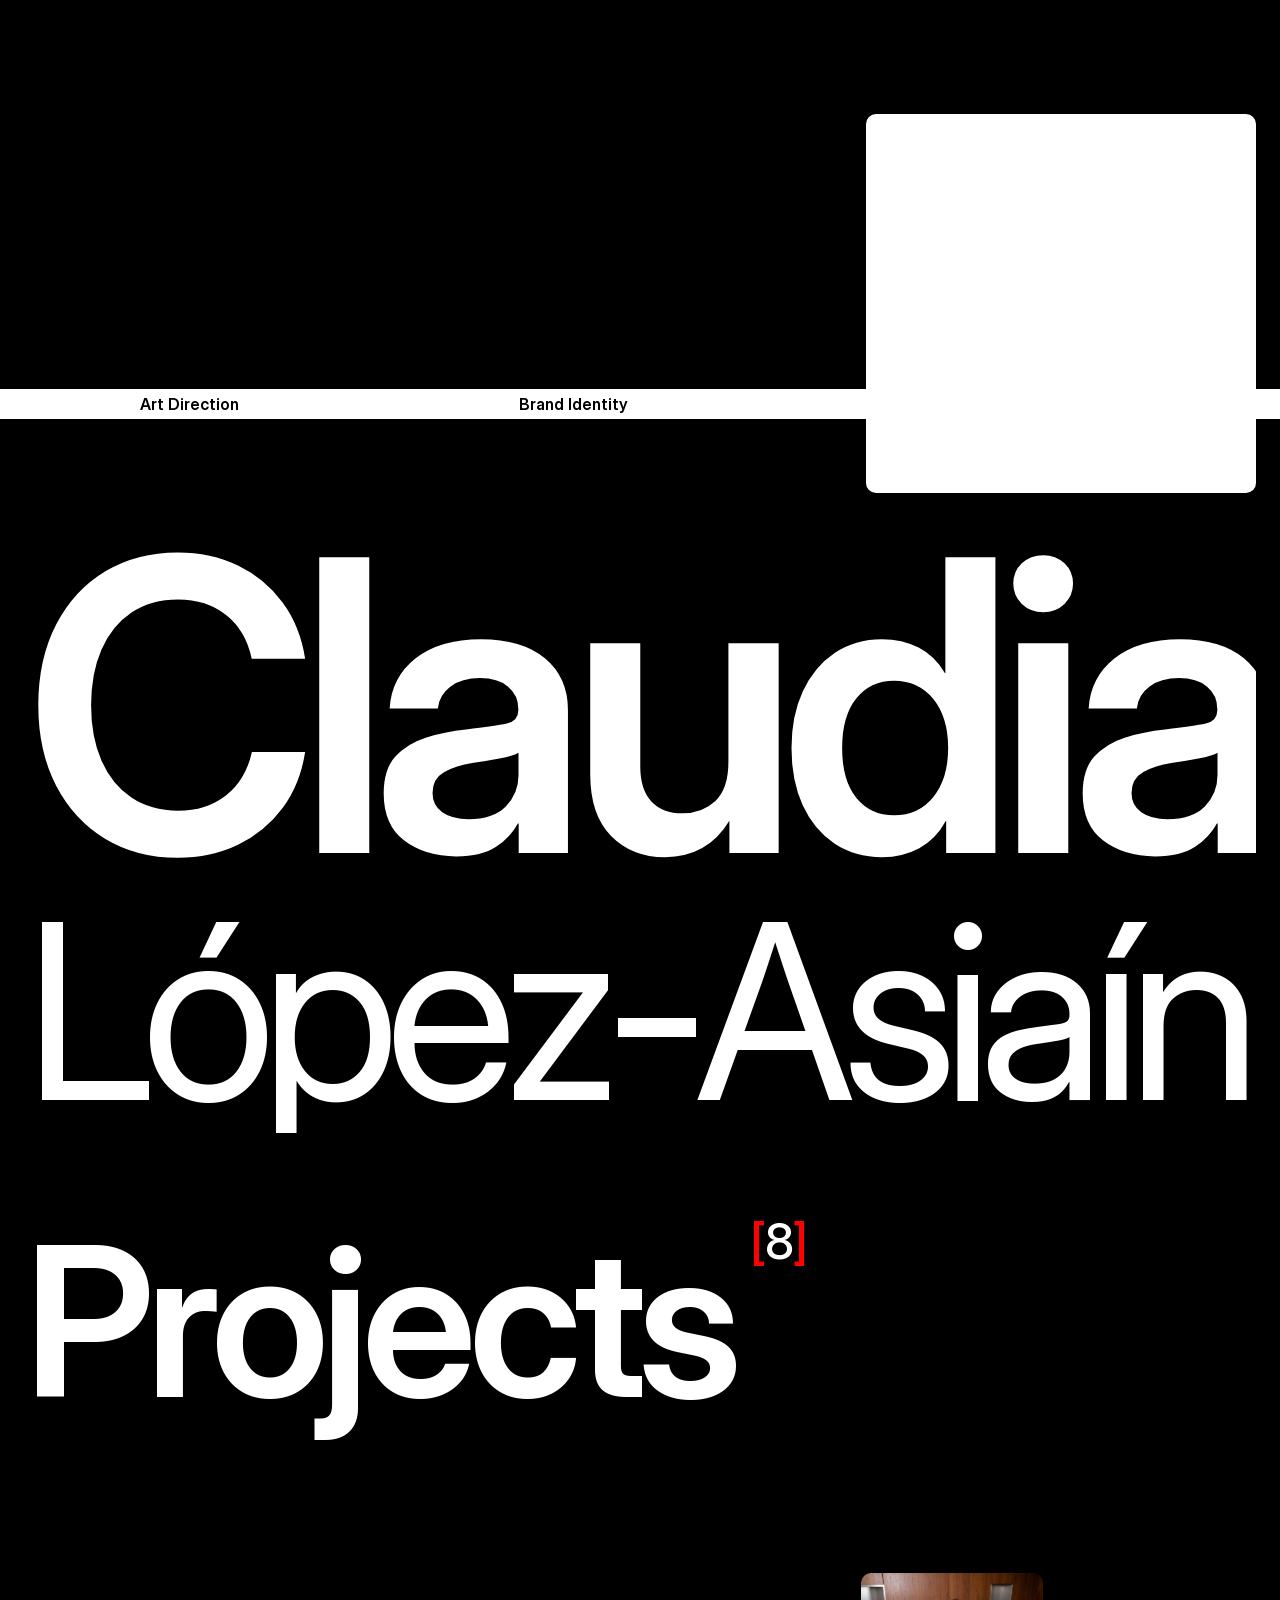
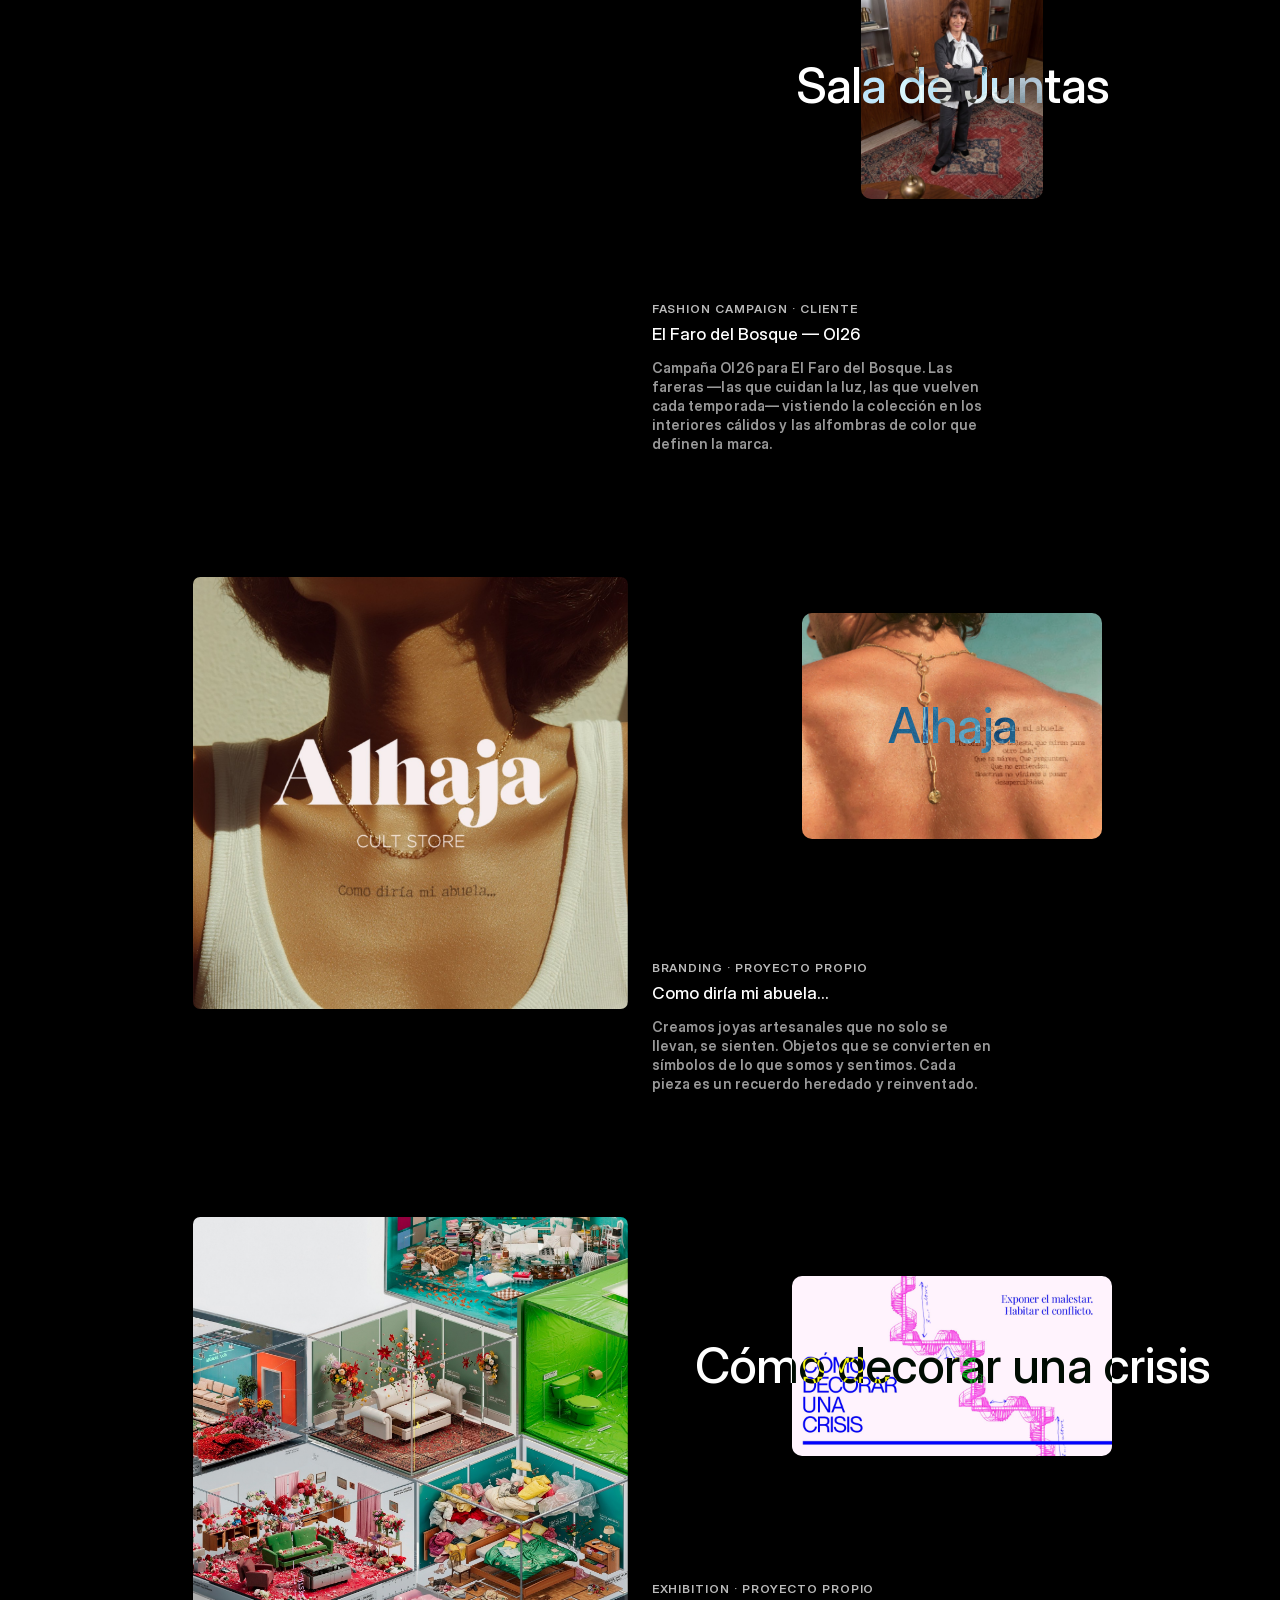
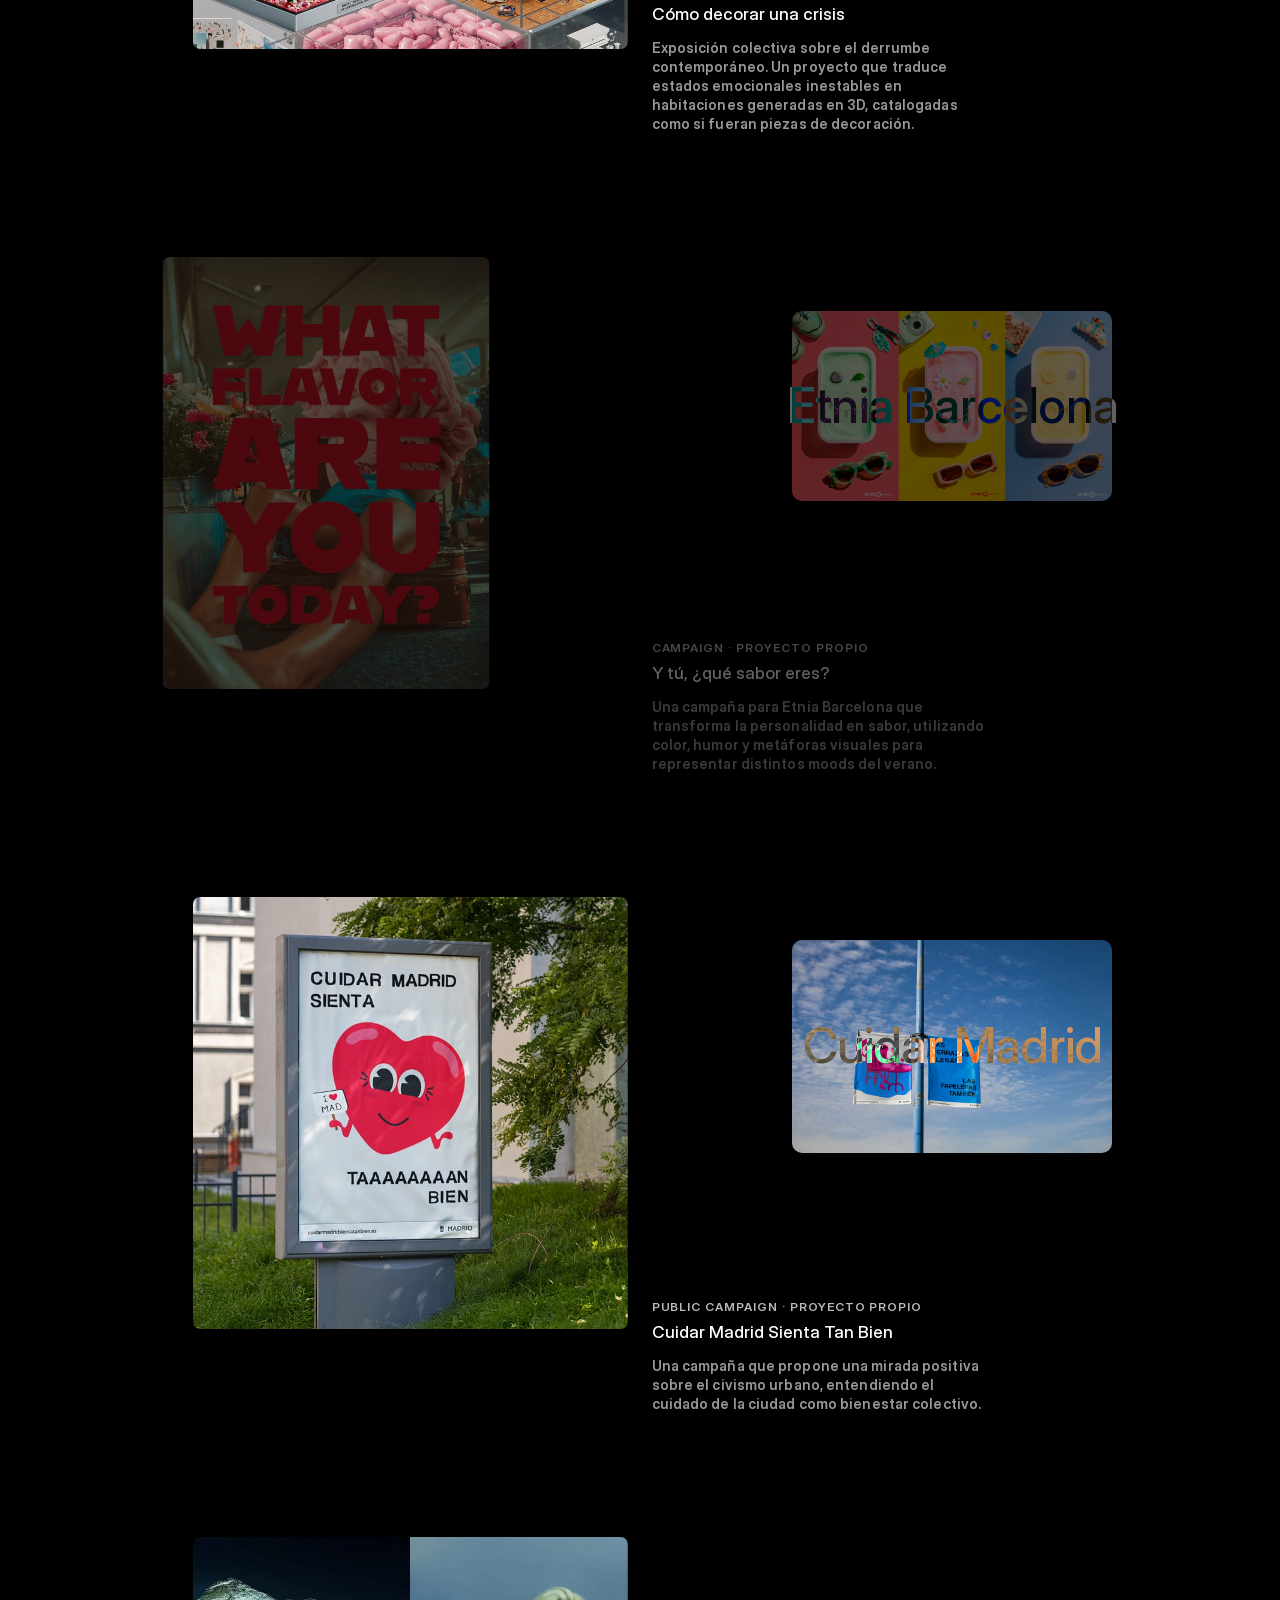
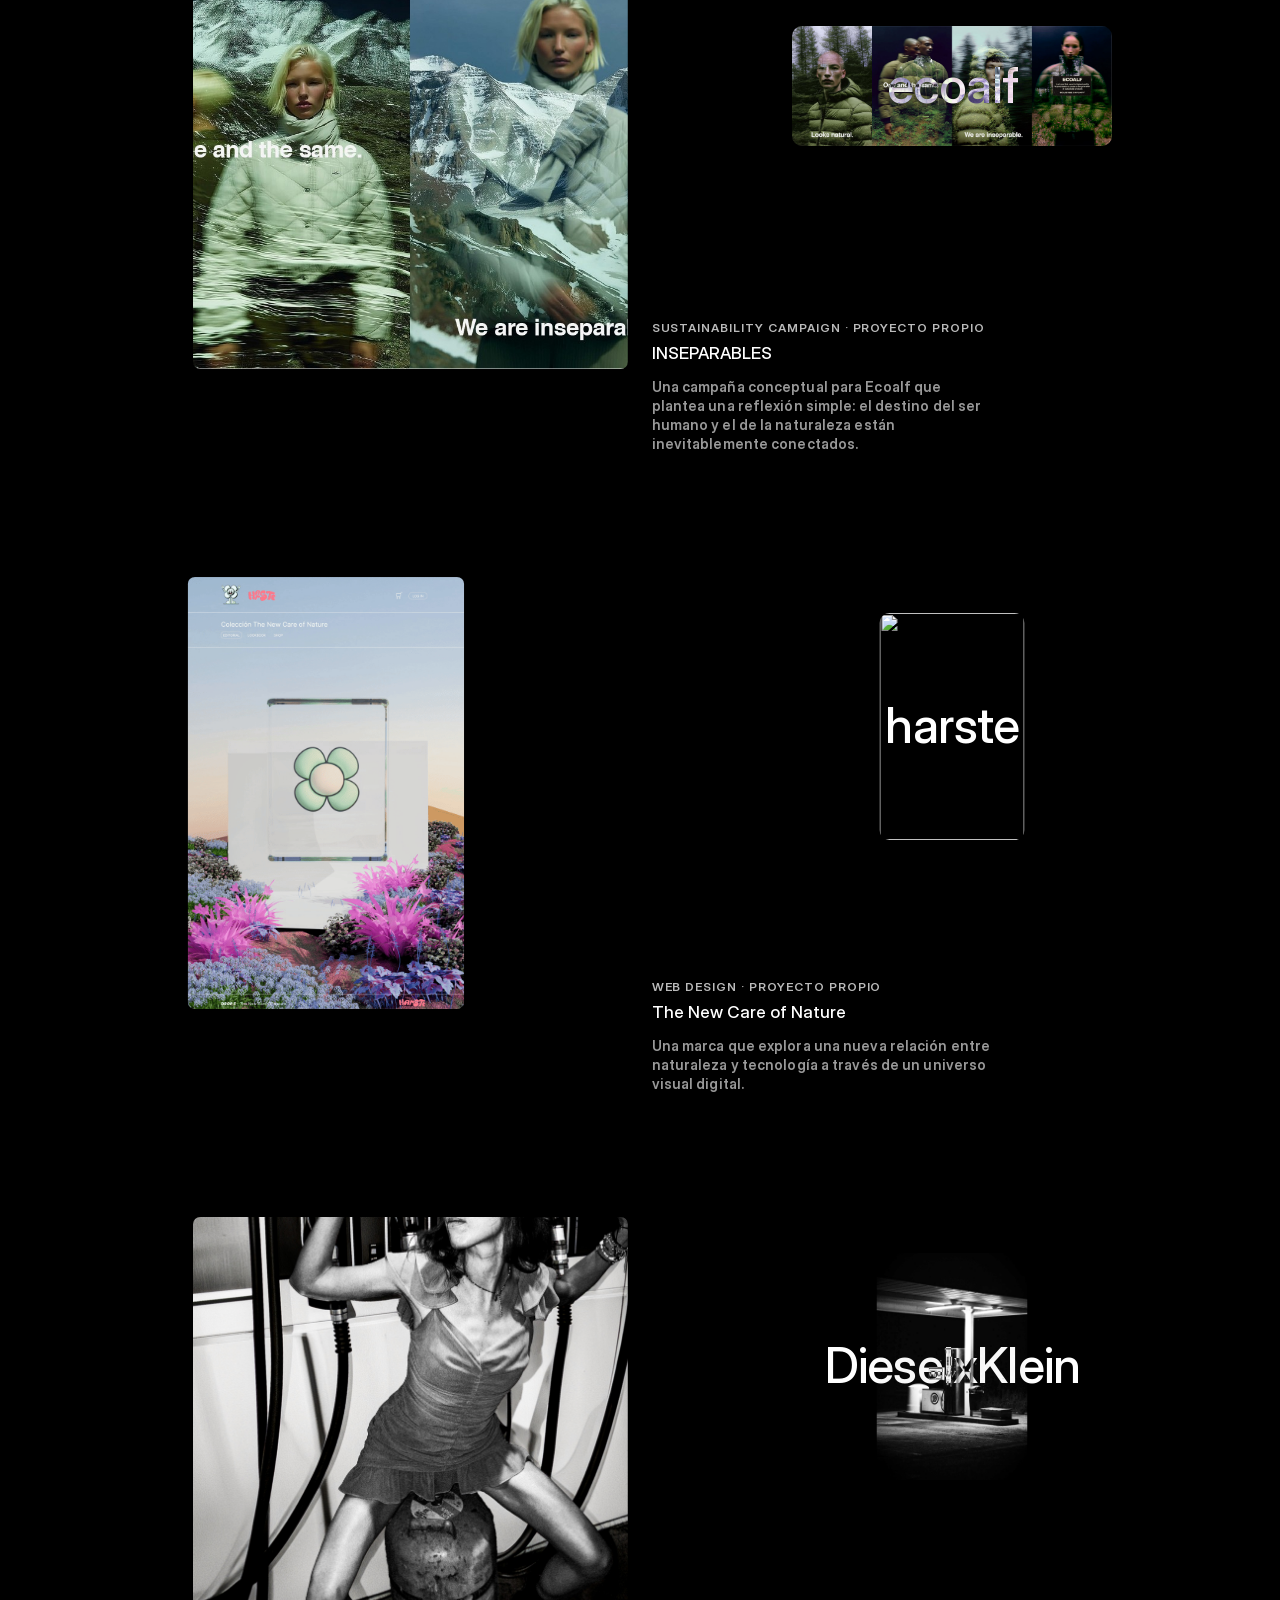
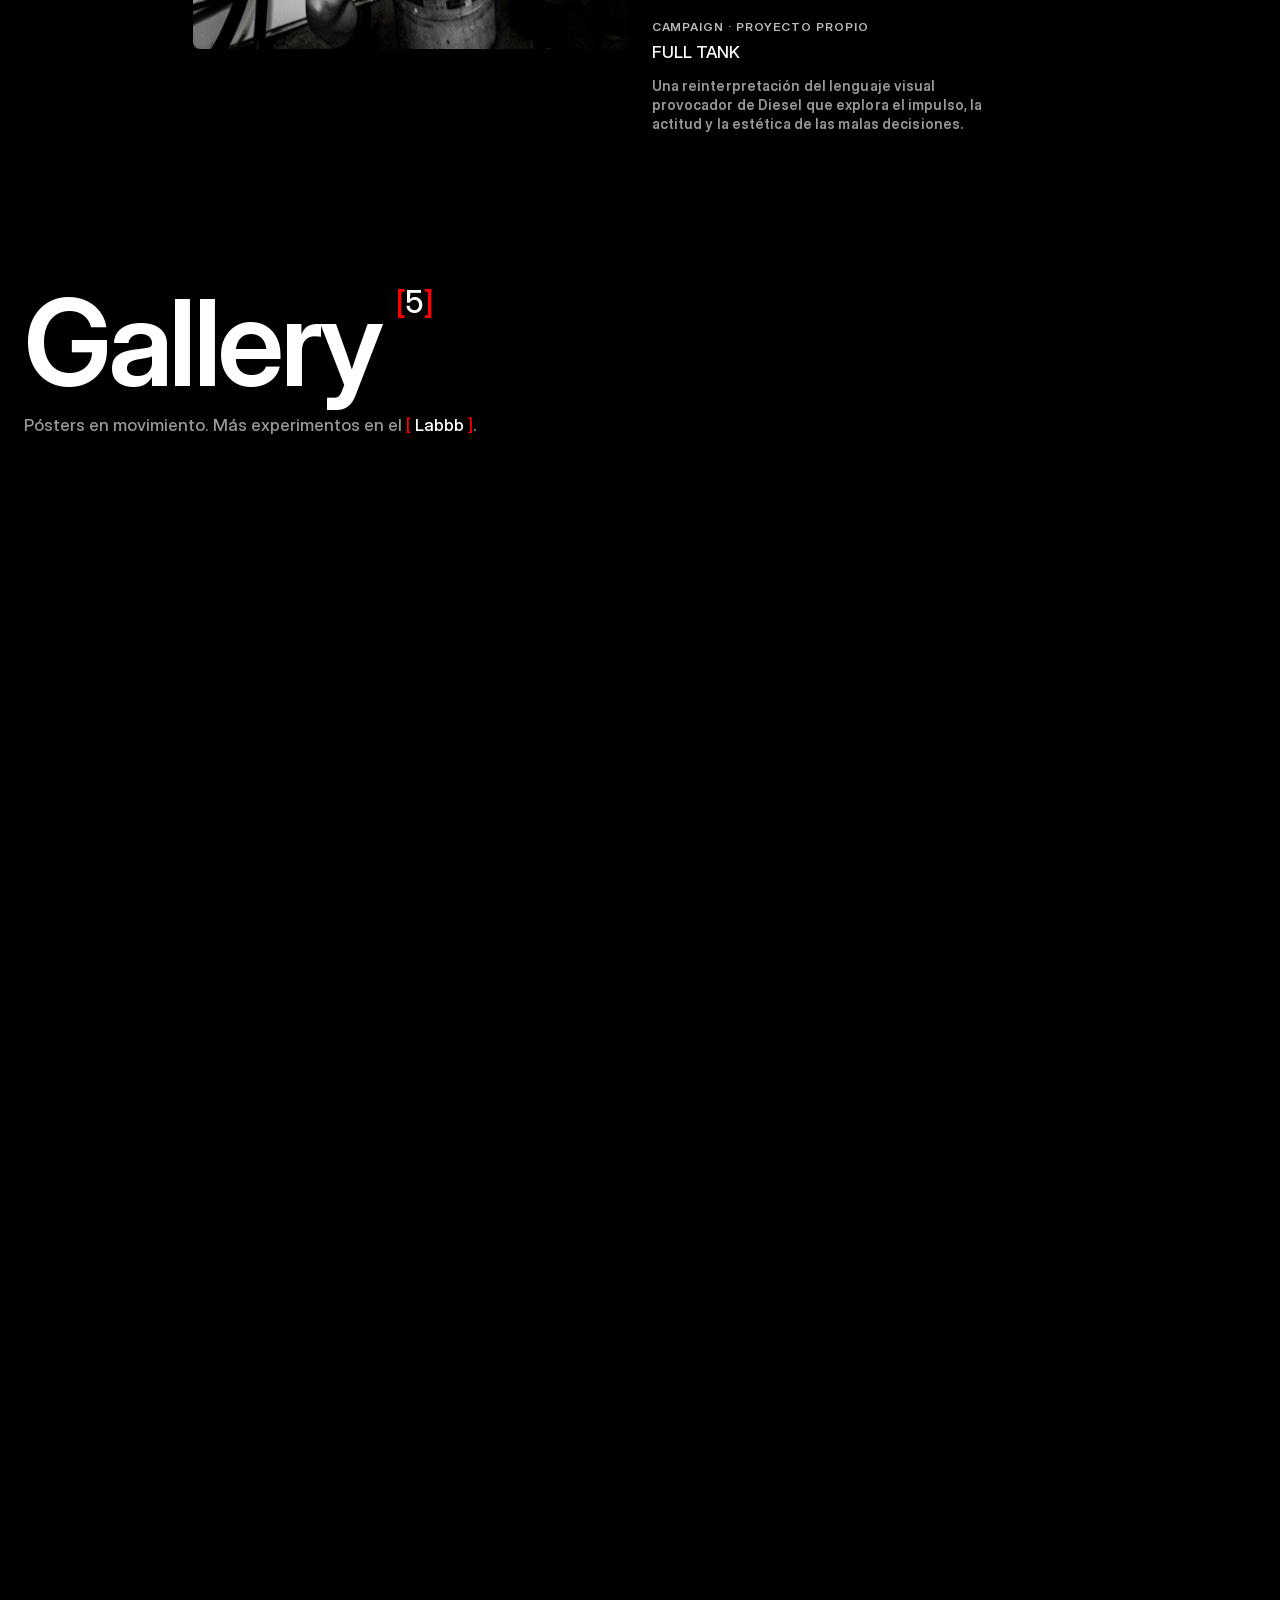
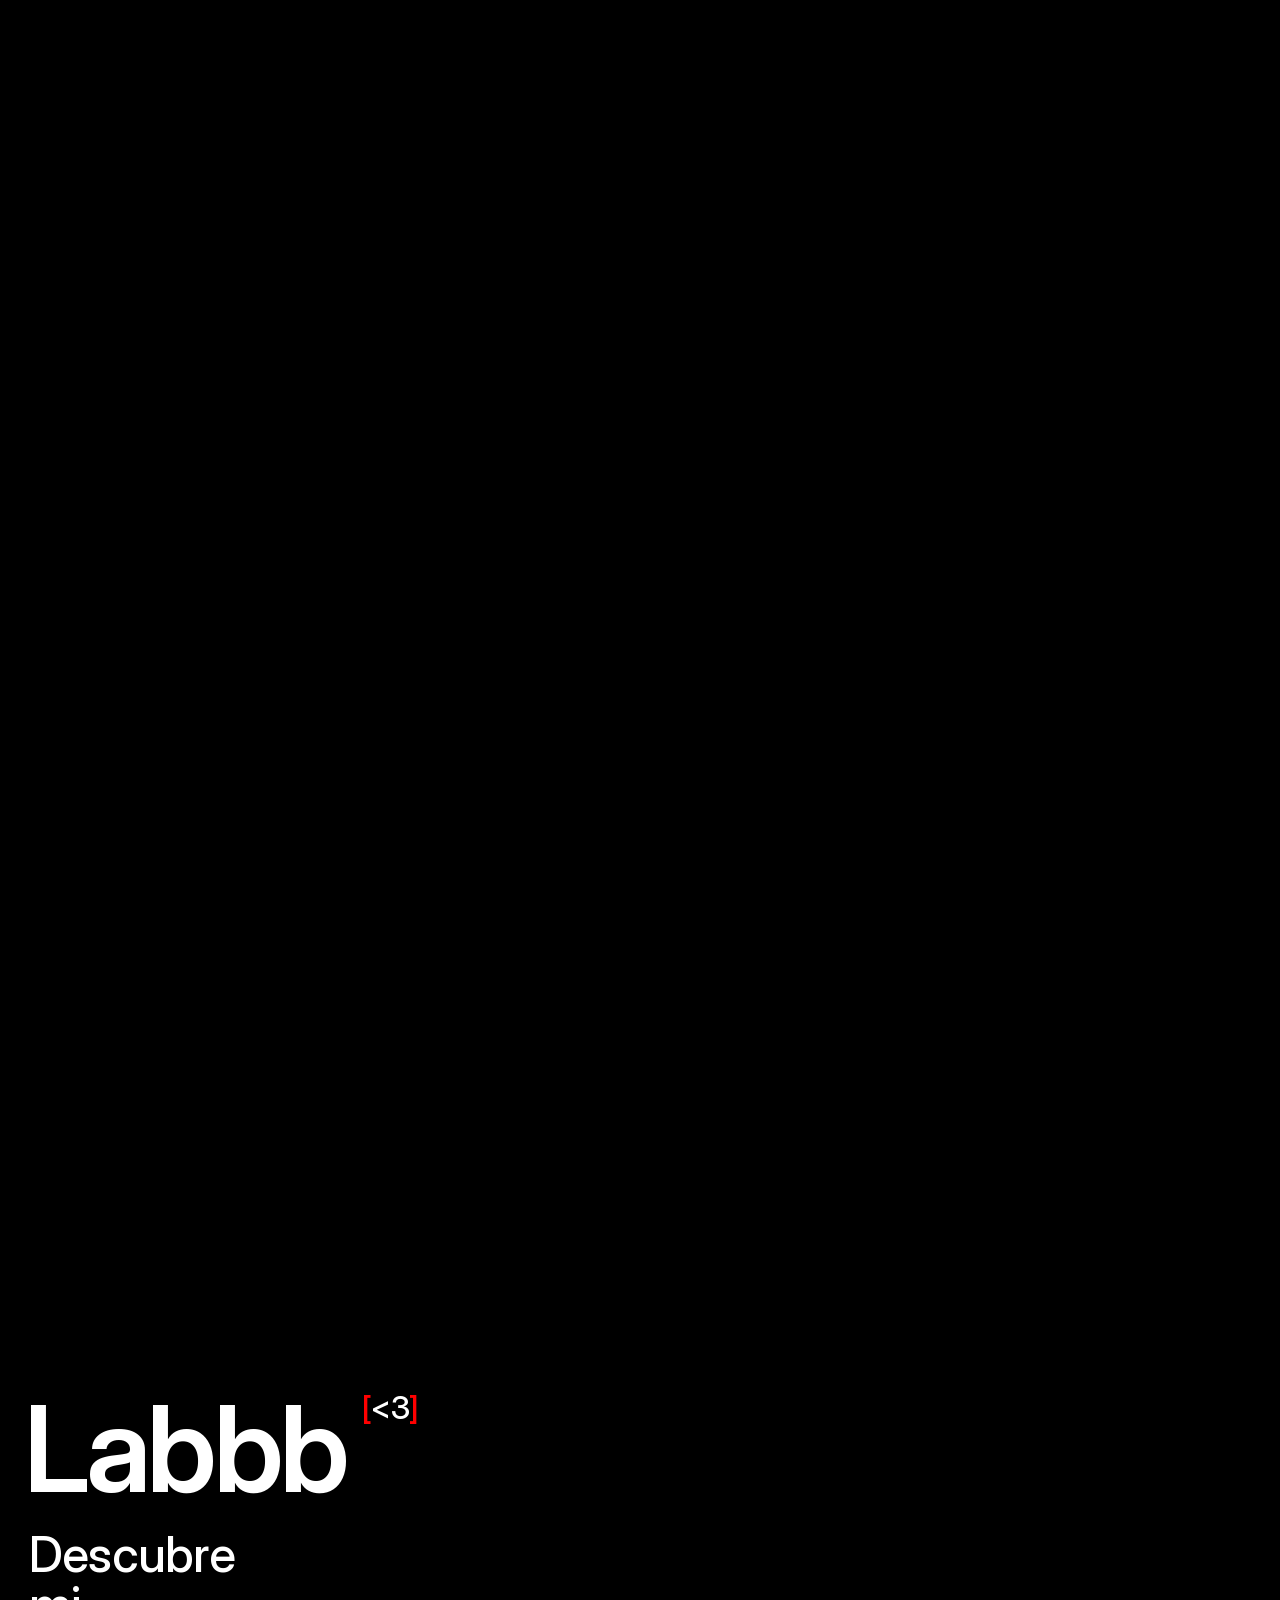
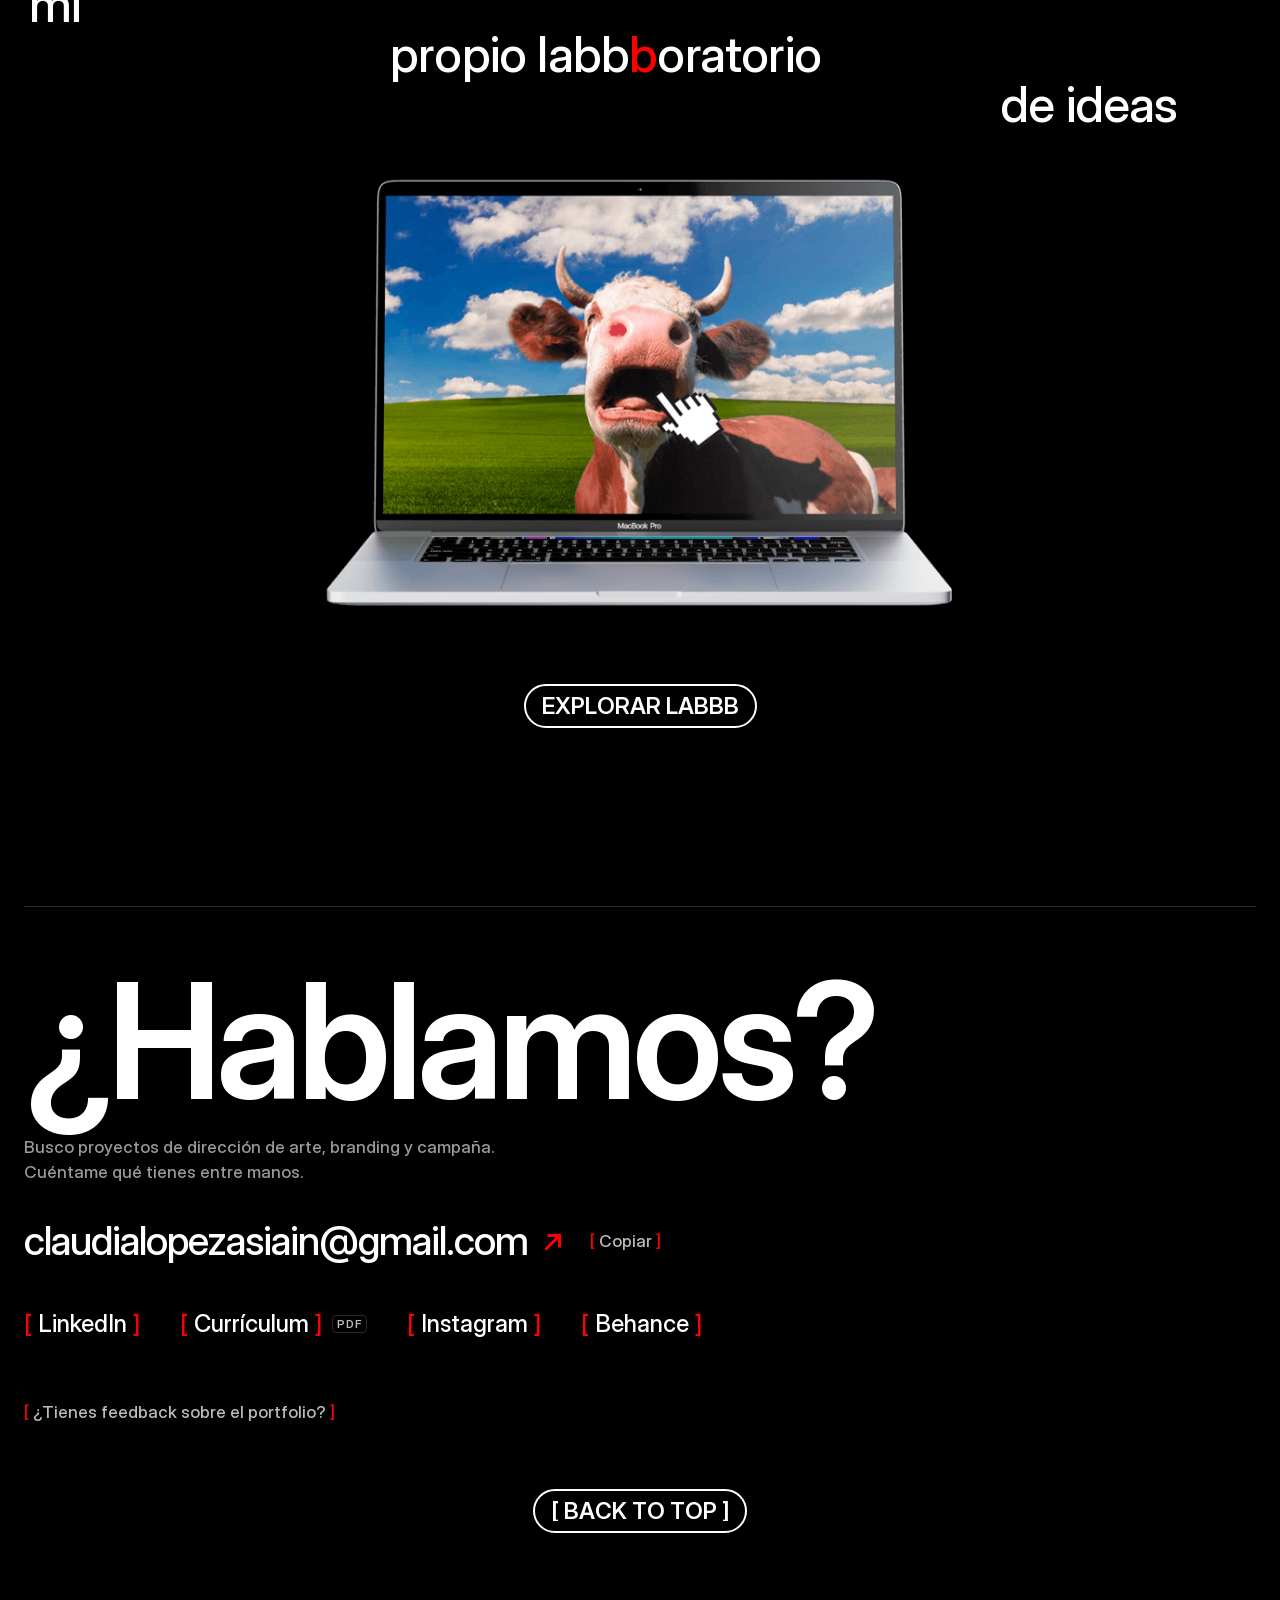
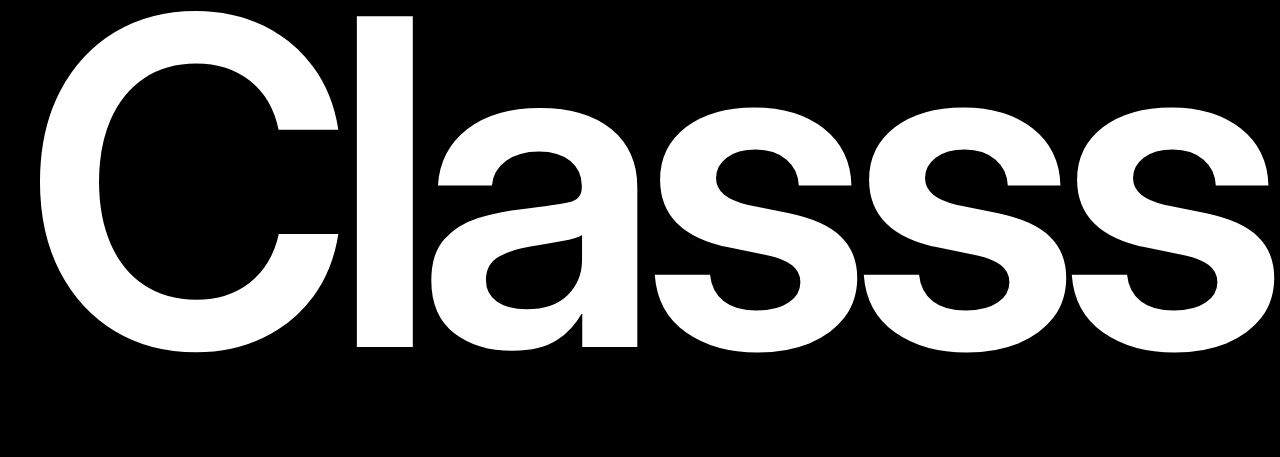
==== commit 4028b7e8: "About en lugar de Contact - Nueva página About: foto, «Hola, soy Claudia.», tu historia, recorrido, " ====
--- a/index.html
+++ b/index.html
@@ -26,7 +26,7 @@
       <a href="./" aria-current="page"><span class="br">[</span> <span class="roll"><span>Home</span><span aria-hidden="true">Home</span></span> <span class="br">]</span></a>
       <a href="work/"><span class="br">[</span> <span class="roll"><span>Work</span><span aria-hidden="true">Work</span></span> <span class="br">]</span></a>
       <a href="labbb/"><span class="br">[</span> <span class="roll"><span>Labbb</span><span aria-hidden="true">Labbb</span></span> <span class="br">]</span></a>
-      <a href="contact/"><span class="br">[</span> <span class="roll"><span>Contact</span><span aria-hidden="true">Contact</span></span> <span class="br">]</span></a>
+      <a href="about/"><span class="br">[</span> <span class="roll"><span>About</span><span aria-hidden="true">About</span></span> <span class="br">]</span></a>
     </nav>
     <a class="brand" href="./"><span class="roll"><span>Classs®</span><span aria-hidden="true">Classs®</span></span></a>
     <div class="site-meta"><p>Based in Madrid</p><p>Art Director</p></div>
--- a/css/style.css
+++ b/css/style.css
@@ -253,6 +253,8 @@
   position: absolute; left: calc(32% + 107.5px); top: 208px; transform: translateX(-50%); white-space: nowrap; text-align: center;
   font-size: 49px; font-weight: 500; line-height: 50.6px; letter-spacing: -0.8px;
   transition: color .6s ease;
+  /* se invierte sobre la miniatura: blanco sobre oscuro, oscuro sobre claro, siempre legible */
+  mix-blend-mode: difference; pointer-events: none;
 }
 .project-text { position: absolute; left: 0; bottom: 0; width: 341px; max-width: 100%; }
 .project-meta { display: flex; align-items: baseline; gap: 10px; margin-bottom: 6px; }
@@ -415,17 +417,21 @@
 .work-title h1 { font-size: 208px; font-weight: 600; line-height: 168px; letter-spacing: -8px; }
 .work-title .count { font-size: 49px; font-weight: 500; line-height: 50.6px; letter-spacing: -0.8px; color: var(--red); margin-left: 20px; }
 .work-list { display: grid; gap: 20px; }
-.work-card { display: block; }
-.work-card .media { position: relative; height: 531px; border-radius: var(--radius); overflow: hidden; }
-.work-card .media > img { width: 100%; height: 100%; object-fit: cover; transition: transform 1.2s var(--ease); }
+/* Cada tarjeta a la proporción real de su portada (--ar), sin pasar del 80 % del alto de pantalla:
+   las muy verticales se estrechan y se centran en la columna */
+.work-card { display: block; width: min(100%, calc(80vh * var(--ar, 1.25))); margin-inline: auto; }
+.work-card .media { position: relative; aspect-ratio: var(--ar, 1.25); border-radius: var(--radius); overflow: hidden; }
+.work-card .media > img, .work-card .media > video { width: 100%; height: 100%; object-fit: cover; transition: transform 1.2s var(--ease); }
+/* miniatura entera (--tr), centrada; la mitad del alto de la tarjeta y nunca más ancha que el 70 % */
 .work-card .media .thumb {
-  position: absolute; left: 25.15%; top: 25%; width: 50%; height: 50%;
+  position: absolute; left: 50%; top: 50%; height: 50%; max-width: 70%; aspect-ratio: var(--tr, 1.25);
+  transform: translate(-50%, -50%);
   border-radius: var(--radius); overflow: hidden; transition: transform .8s var(--ease);
 }
-.work-card .media .thumb img { width: 100%; height: 100%; object-fit: cover; }
-@media (hover: hover) and (pointer: fine) {
-  .work-card:hover .media > img { transform: scale(1.05); }
-  .work-card:hover .media .thumb { transform: scale(1.06); }
+.work-card .media .thumb img, .work-card .media .thumb video { width: 100%; height: 100%; object-fit: cover; }
+@media (hover: hover) and (pointer: fine) {
+  .work-card:hover .media > img, .work-card:hover .media > video { transform: scale(1.05); }
+  .work-card:hover .media .thumb { transform: translate(-50%, -50%) scale(1.06); }
 }
 .work-card .cap { display: flex; justify-content: space-between; padding-top: 14px; font-size: 17px; font-weight: 500; --lh: 25.2px; }
 
@@ -507,6 +513,36 @@
 .more-marquee p { font-size: 208px; font-weight: 600; line-height: 168px; letter-spacing: -8px; padding-right: 60px; white-space: nowrap; }
 .more-sec .projects { padding-top: 0; margin-top: -24px; }
 
+
+/* =========================================================
+   ABOUT
+   ========================================================= */
+.about-hero {
+  display: grid; grid-template-columns: 5fr 7fr; gap: 48px; align-items: end;
+  padding: 140px var(--pad) 0;
+}
+.about-photo { border-radius: var(--radius); overflow: hidden; background: #0b0b0b; max-height: 78vh; }
+.about-photo img { width: 100%; height: 100%; object-fit: cover; }
+.about-intro h1 { font-size: clamp(56px, 8.4vw, 140px); font-weight: 600; line-height: .92; letter-spacing: -0.045em; }
+.about-lead { margin-top: 28px; max-width: 520px; color: var(--grey); }
+
+.about-sec { display: grid; grid-template-columns: 4fr 8fr; gap: 48px; padding: 160px var(--pad) 0; }
+.about-label { position: sticky; top: 110px; align-self: start; font-size: 17px; font-weight: 500; line-height: 25px; display: flex; gap: 4px; }
+.about-label .br { color: var(--red); }
+.about-story p { max-width: 680px; font-size: 22px; font-weight: 500; line-height: 32px; letter-spacing: -0.2px; color: #d6d6d6; }
+.about-story p + p { margin-top: 28px; }
+.about-story p:first-child { color: #fff; }
+
+.about-path { list-style: none; margin: 0; padding: 0; border-top: 1px solid var(--line); }
+.about-path li { display: grid; grid-template-columns: 1fr 1.2fr; gap: 32px; padding: 28px 0; border-bottom: 1px solid var(--line); }
+.about-path h3 { font-size: 26px; font-weight: 500; line-height: 30px; letter-spacing: -0.3px; }
+.about-path .about-role { margin-top: 6px; font-size: 14px; font-weight: 600; line-height: 19px; color: var(--grey-light); }
+.about-path .t-body { color: var(--grey); max-width: 420px; }
+
+.about-sec .skills-list { margin: 0; }
+.about-tools { margin-top: 40px; max-width: 560px; color: var(--grey); }
+.about-page .contact-now { margin-top: 180px; }
+
 /* =========================================================
    RESPONSIVE
    ========================================================= */
@@ -595,10 +631,16 @@
 
   .work { grid-template-columns: 1fr; padding-top: 110px; }
   .work-title { position: static; height: auto; margin-bottom: 32px; }
-  .work-card .media { height: auto; aspect-ratio: 664 / 531; }
+  .work-card { width: min(100%, calc(80vh * var(--ar, 1.25))); }
   .work-card .cap { font-size: 15px; }
 
   .contact-top { padding-top: 96px; }
+  .about-hero { grid-template-columns: 1fr; gap: 28px; padding-top: 104px; }
+  .about-sec { grid-template-columns: 1fr; gap: 24px; padding-top: 96px; }
+  .about-label { position: static; }
+  .about-story p { font-size: 18px; line-height: 27px; }
+  .about-path li { grid-template-columns: 1fr; gap: 10px; }
+  .about-page .contact-now { margin-top: 96px; }
   .contact-photo { width: calc(100% - 2 * var(--pad)); height: auto; aspect-ratio: 490 / 403; }
   .contact-mail { position: static; margin: 24px var(--pad) 0; }
   .contact-top .skills-bar { position: static; margin-top: 24px; }
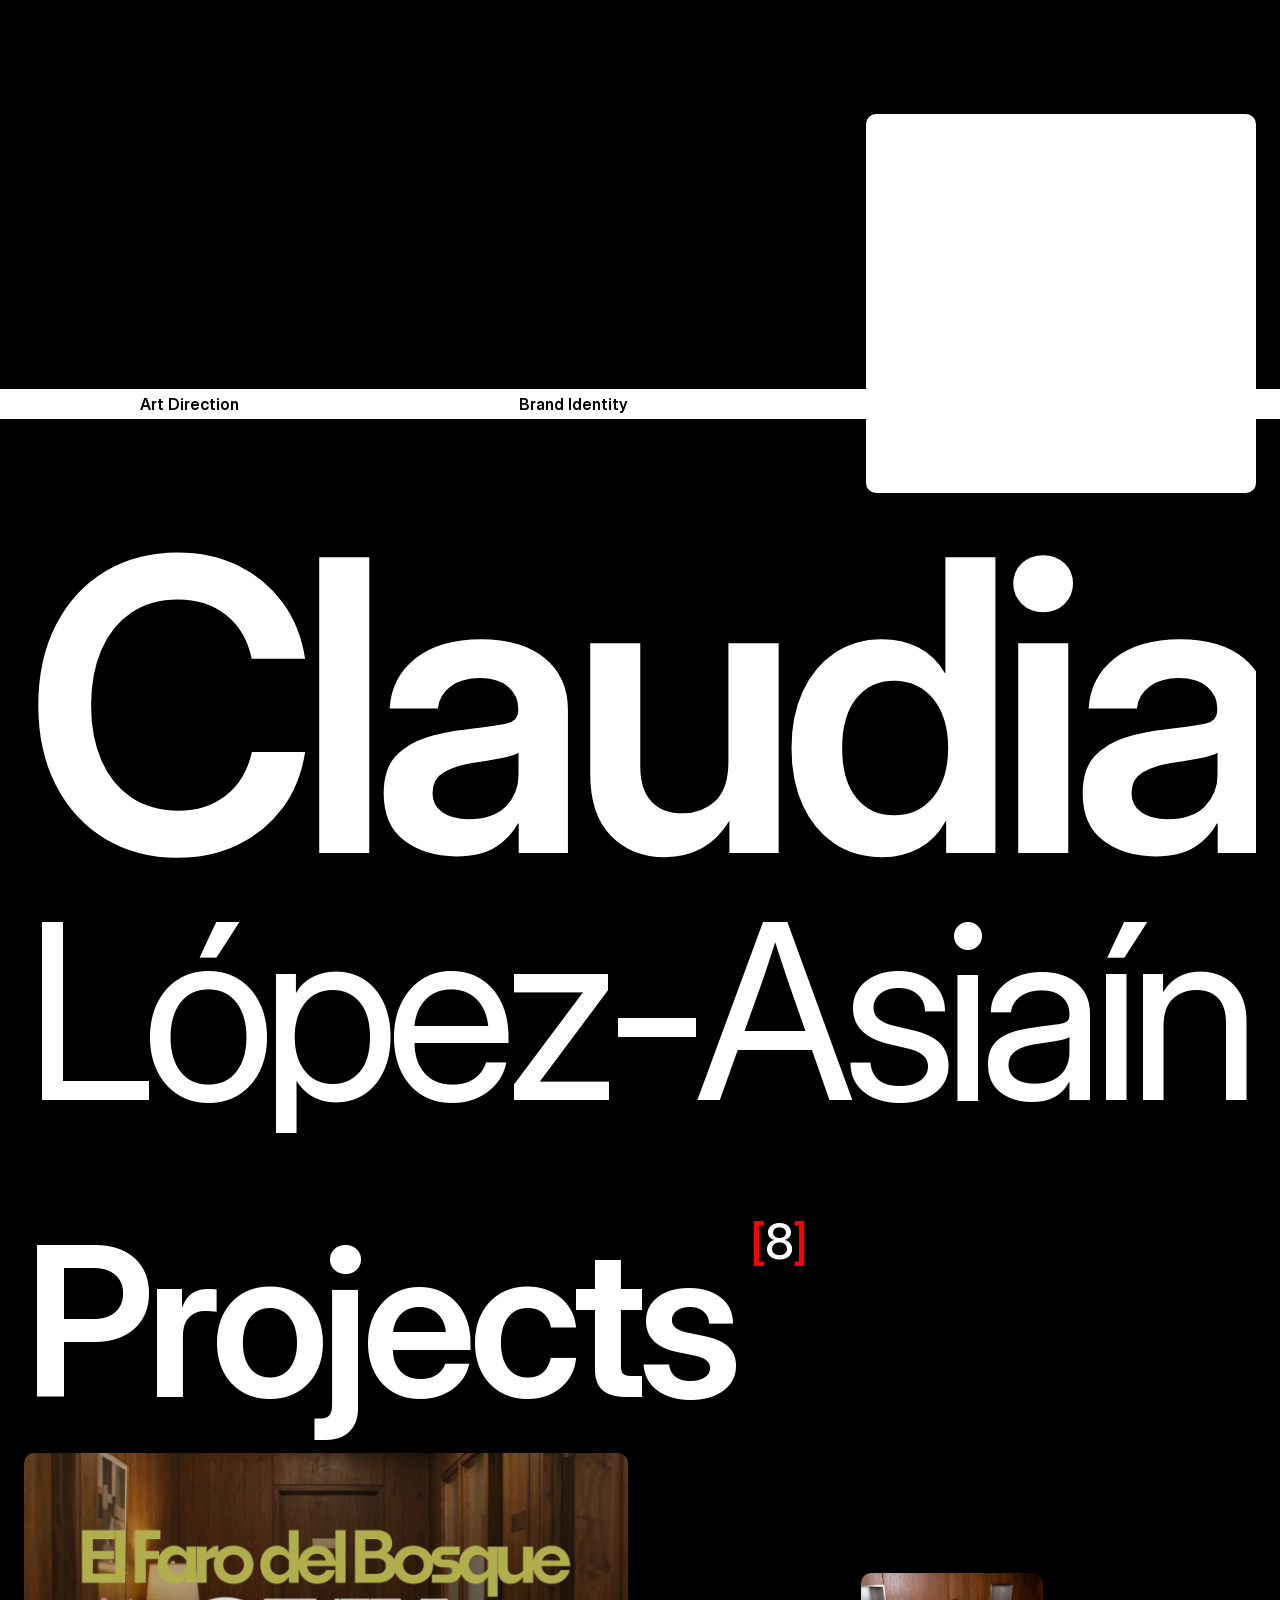
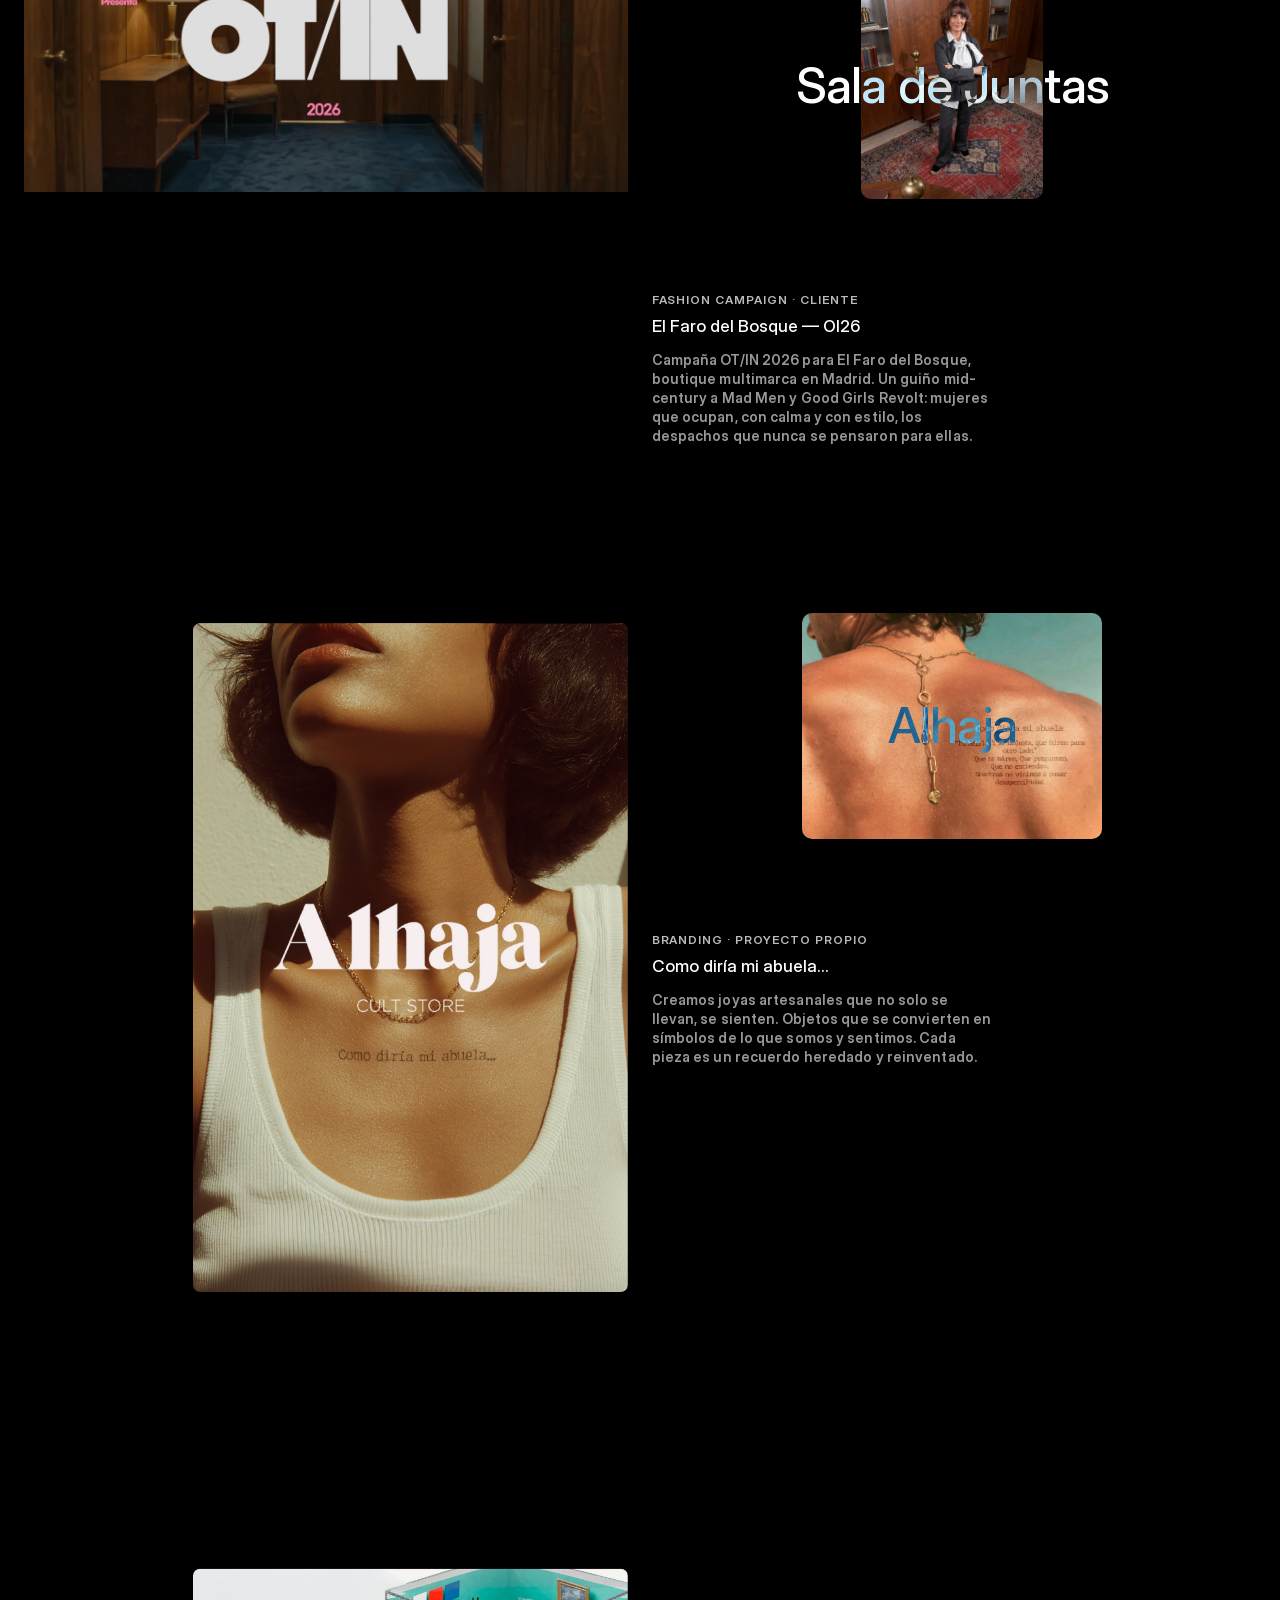
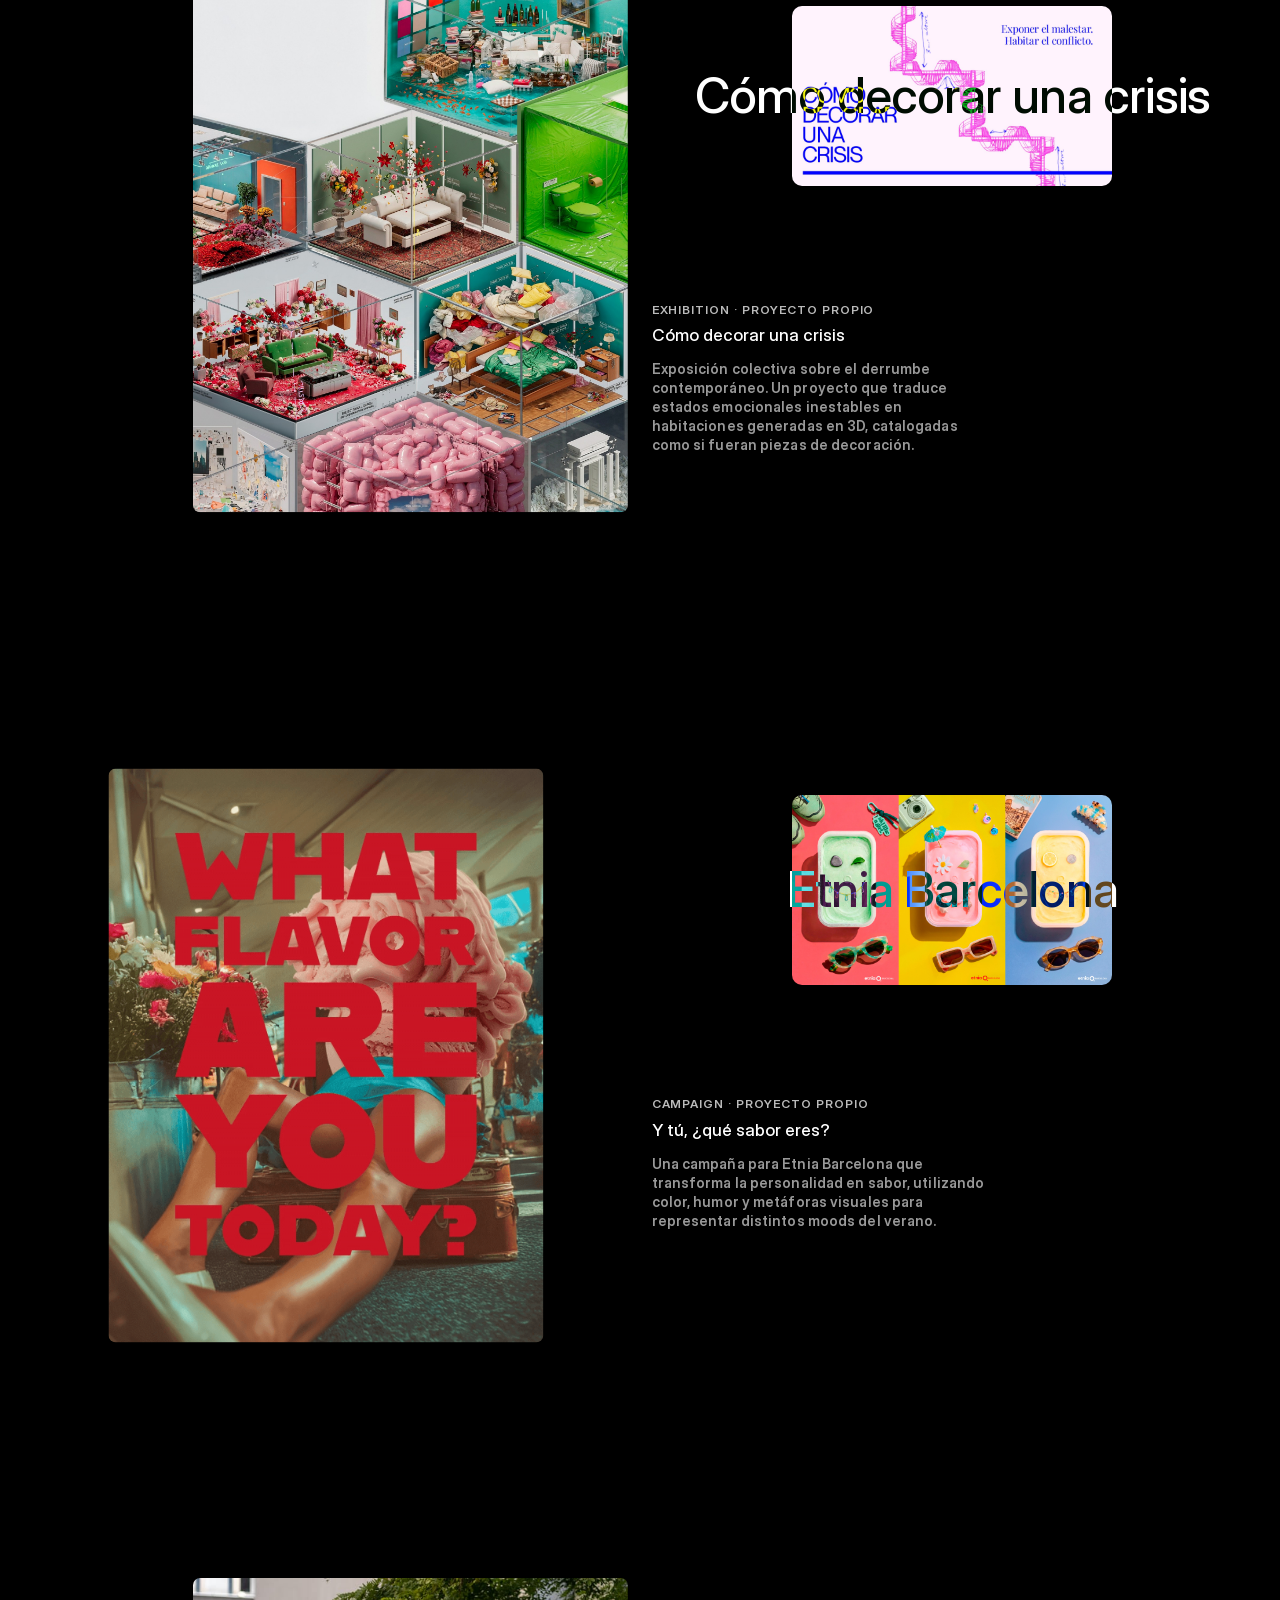
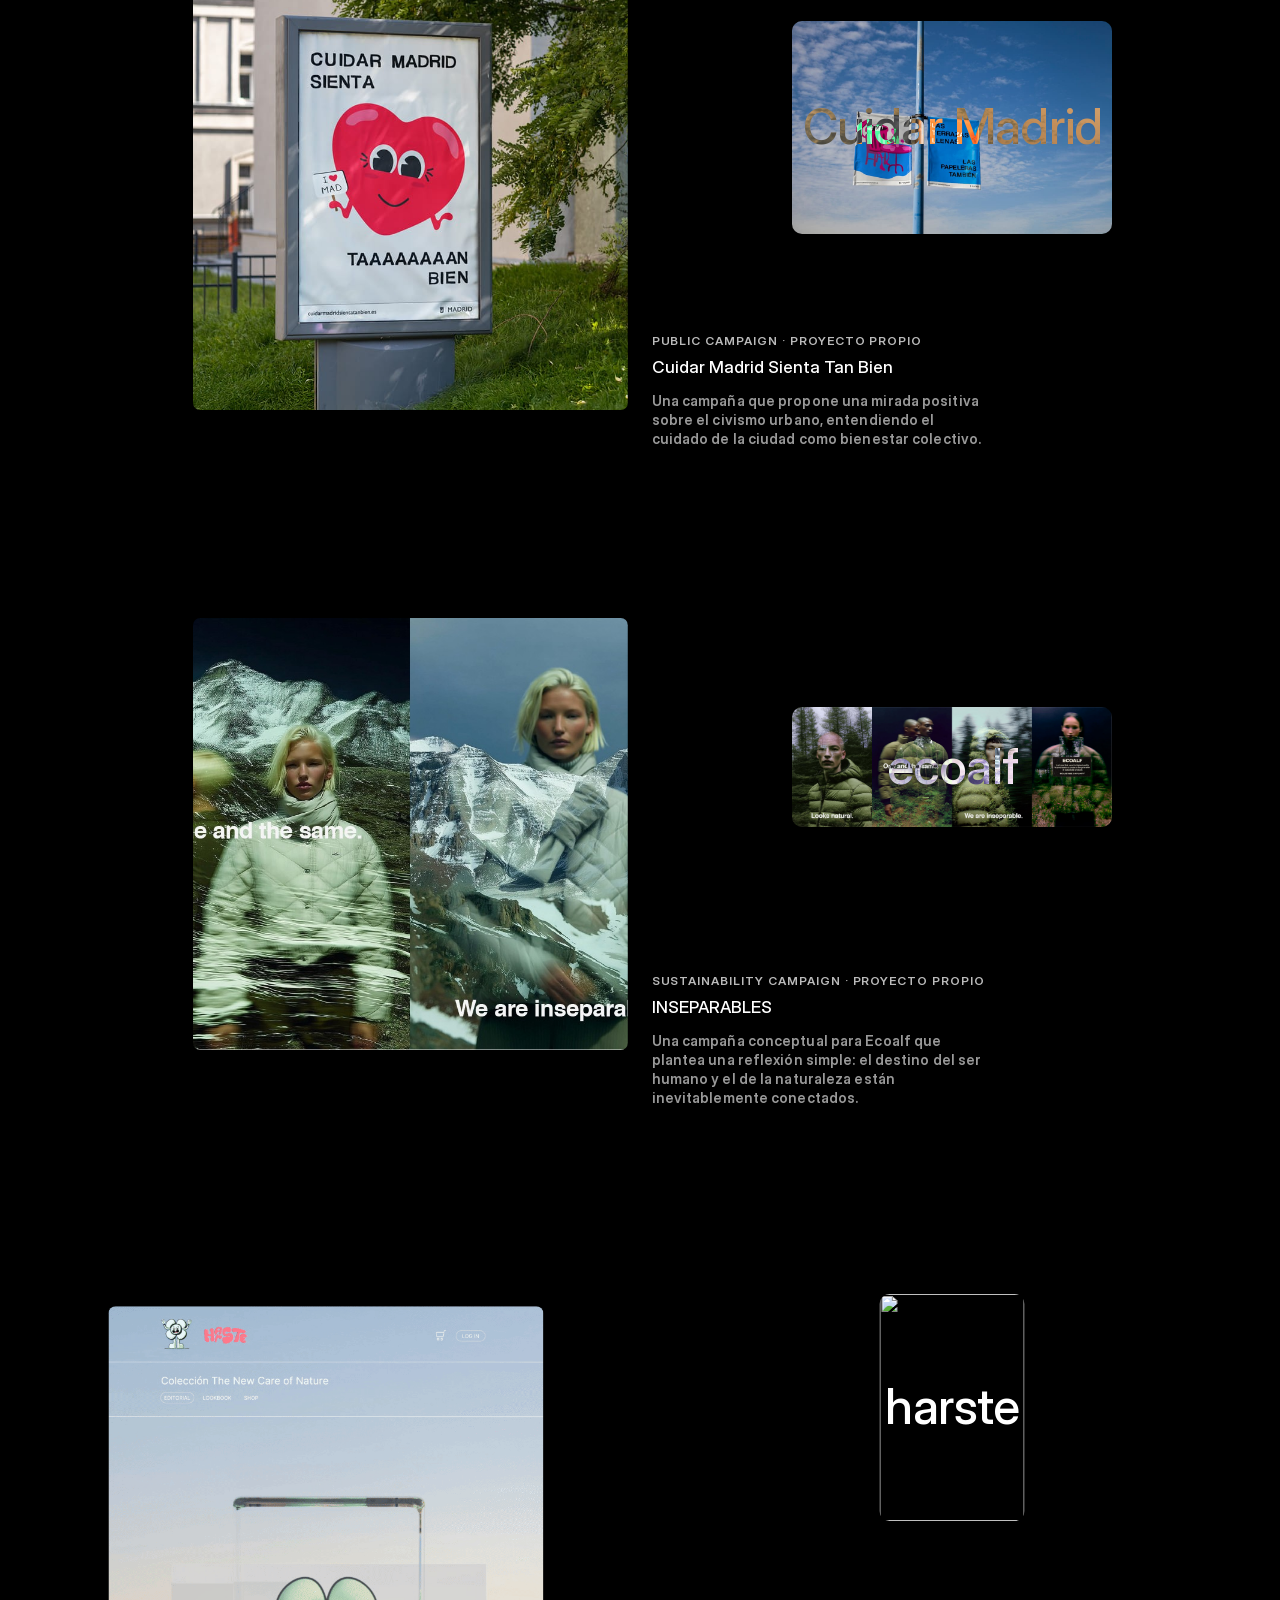
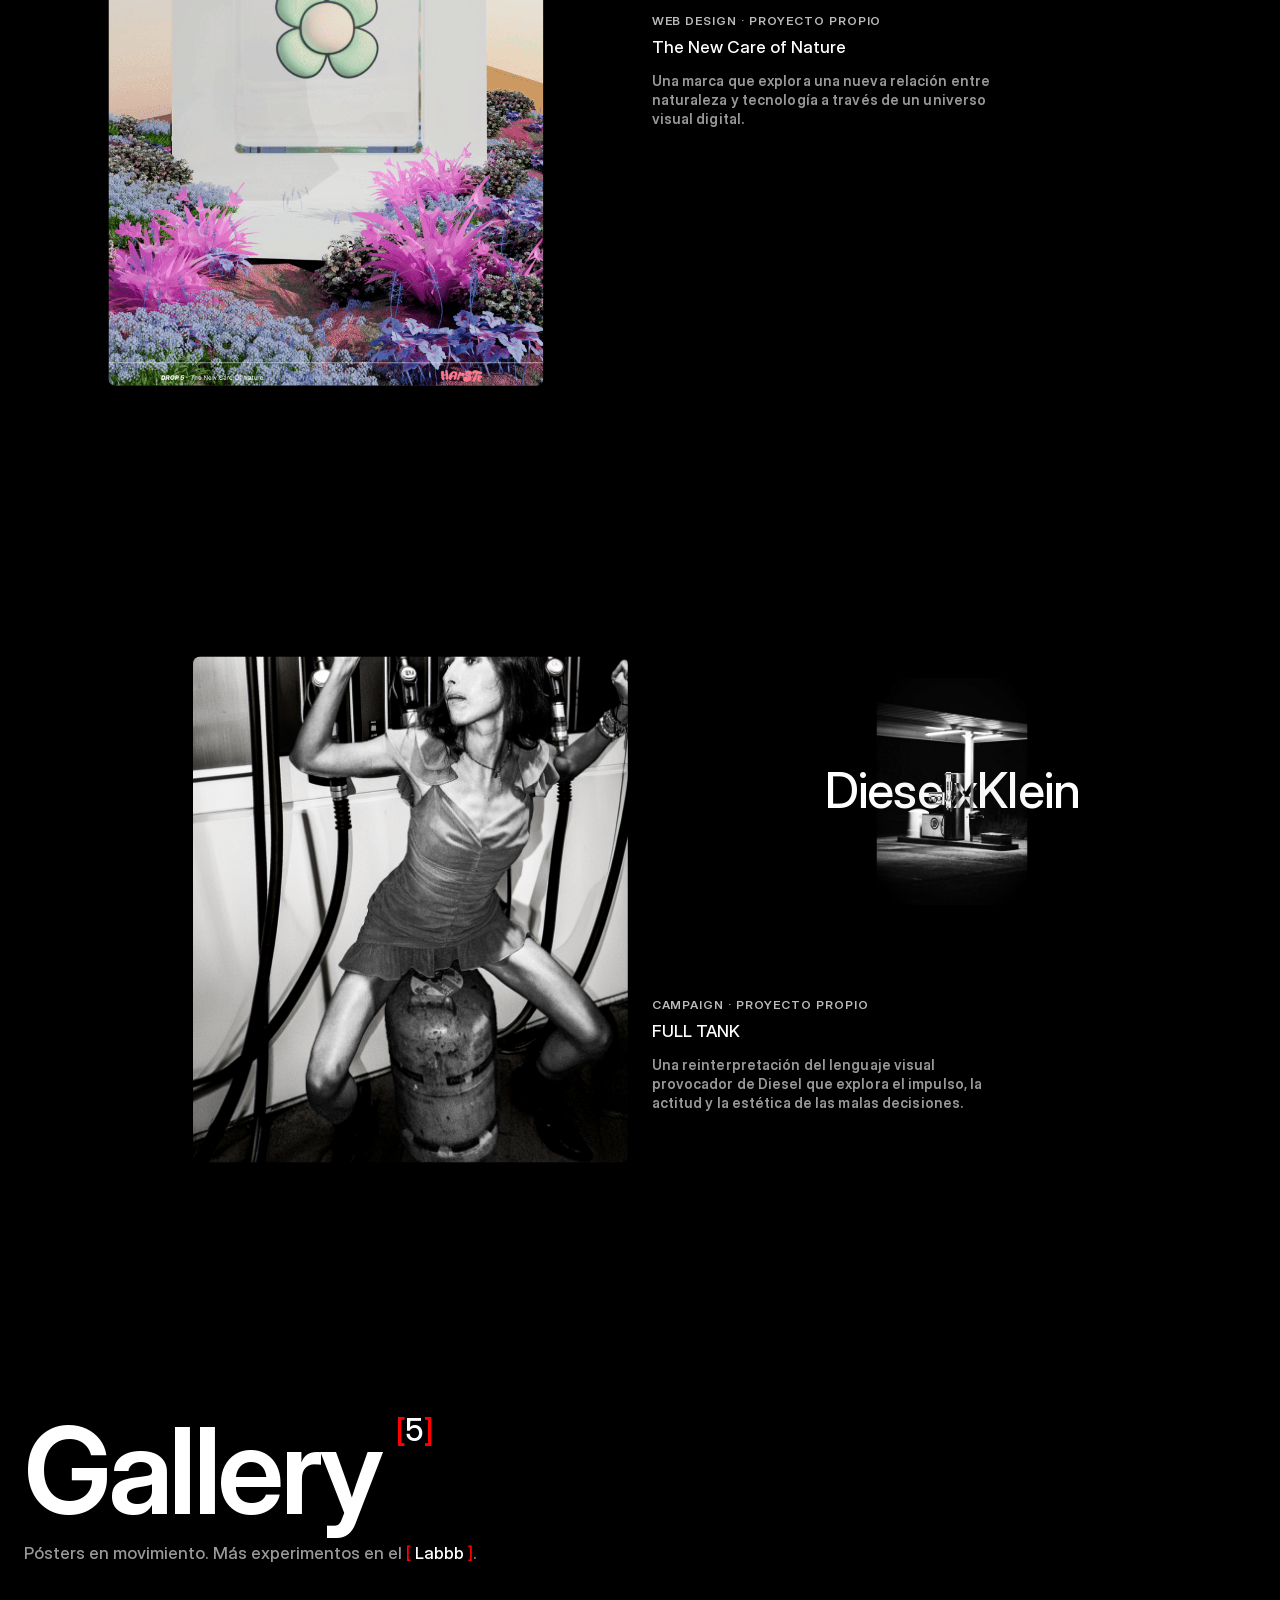
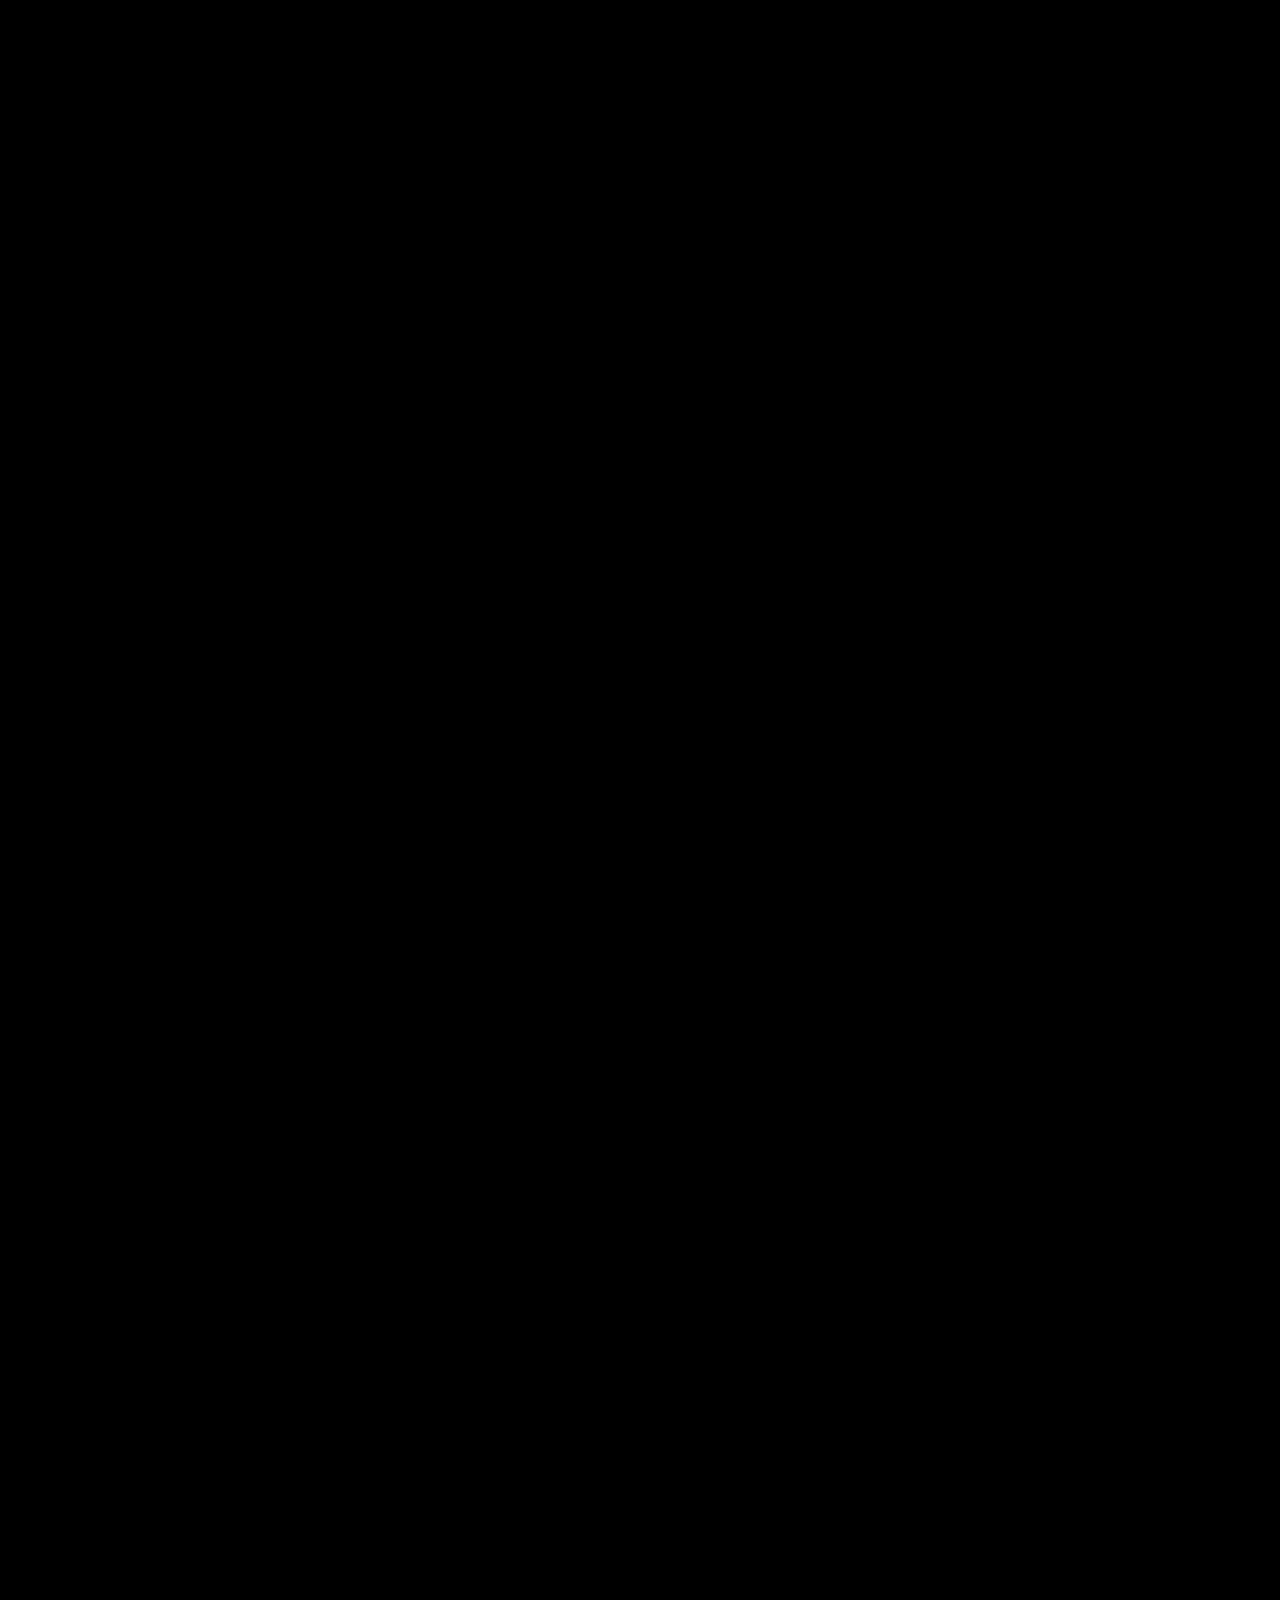
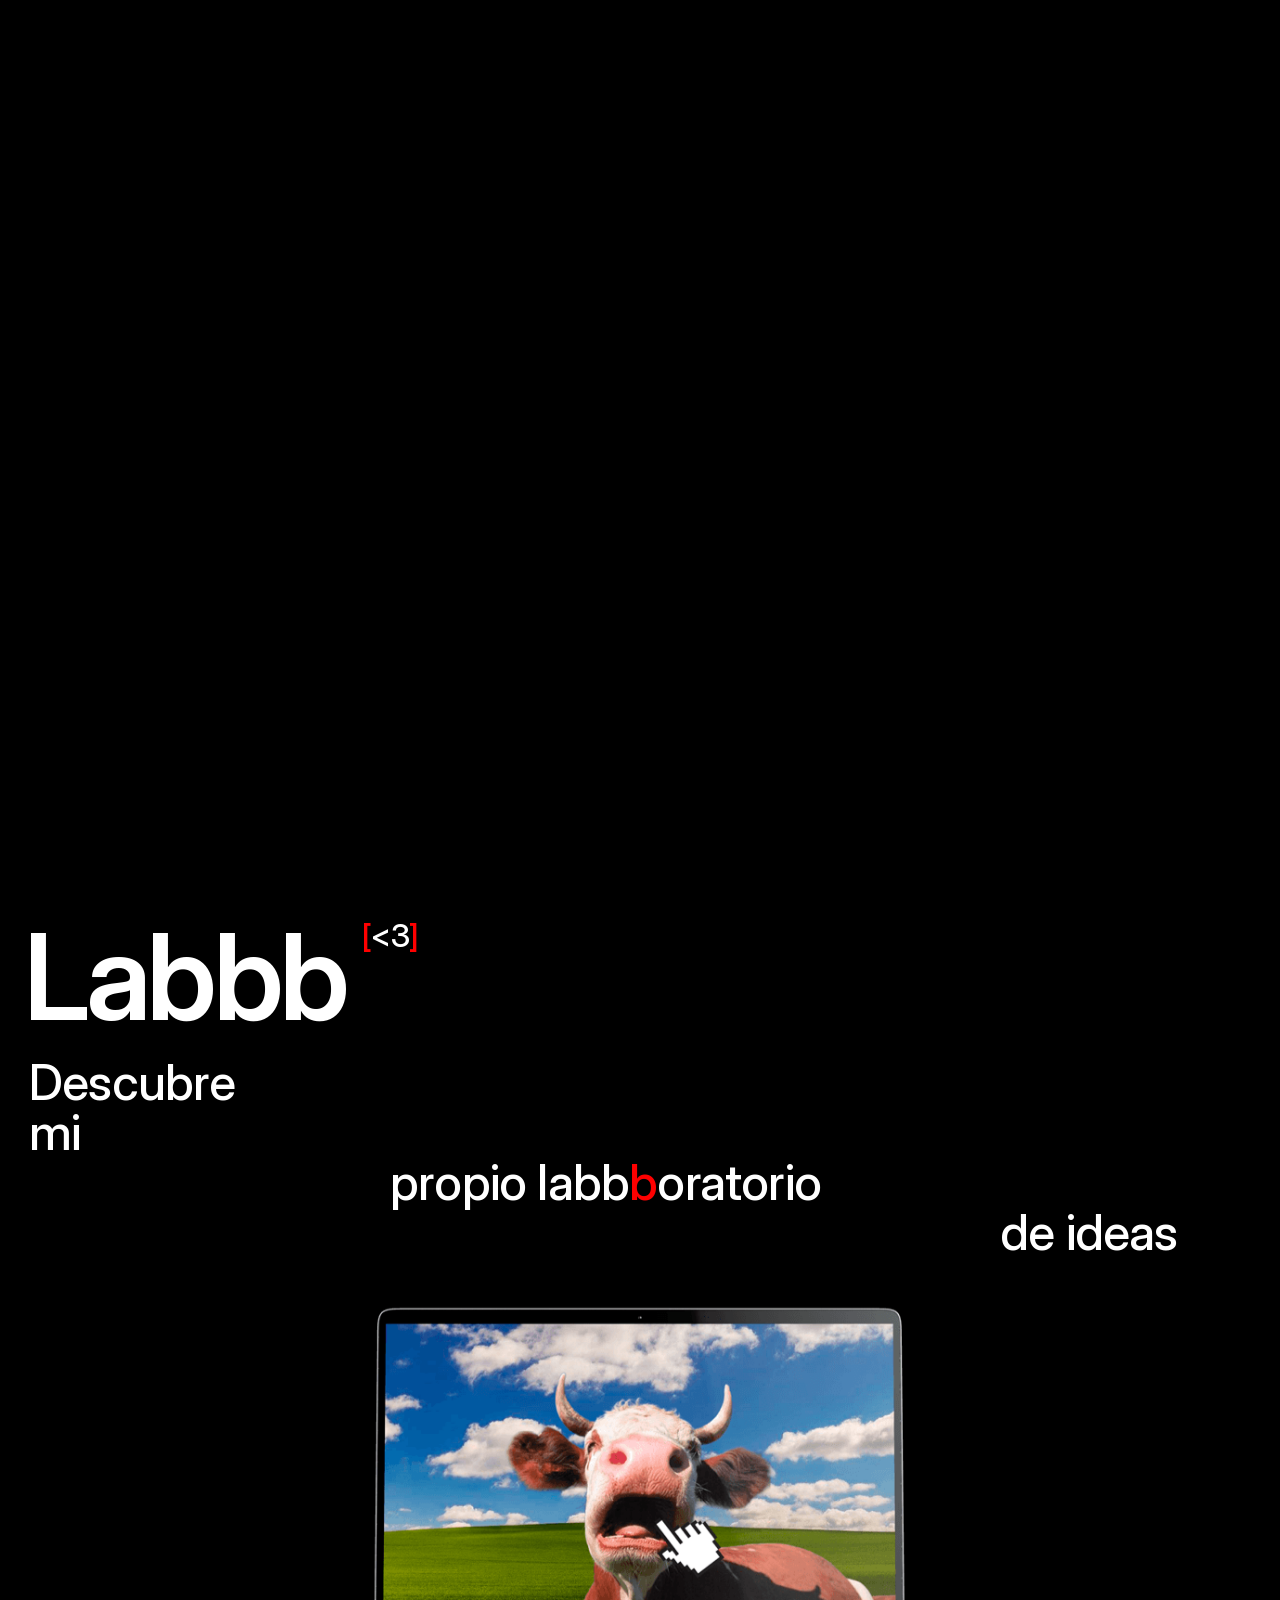
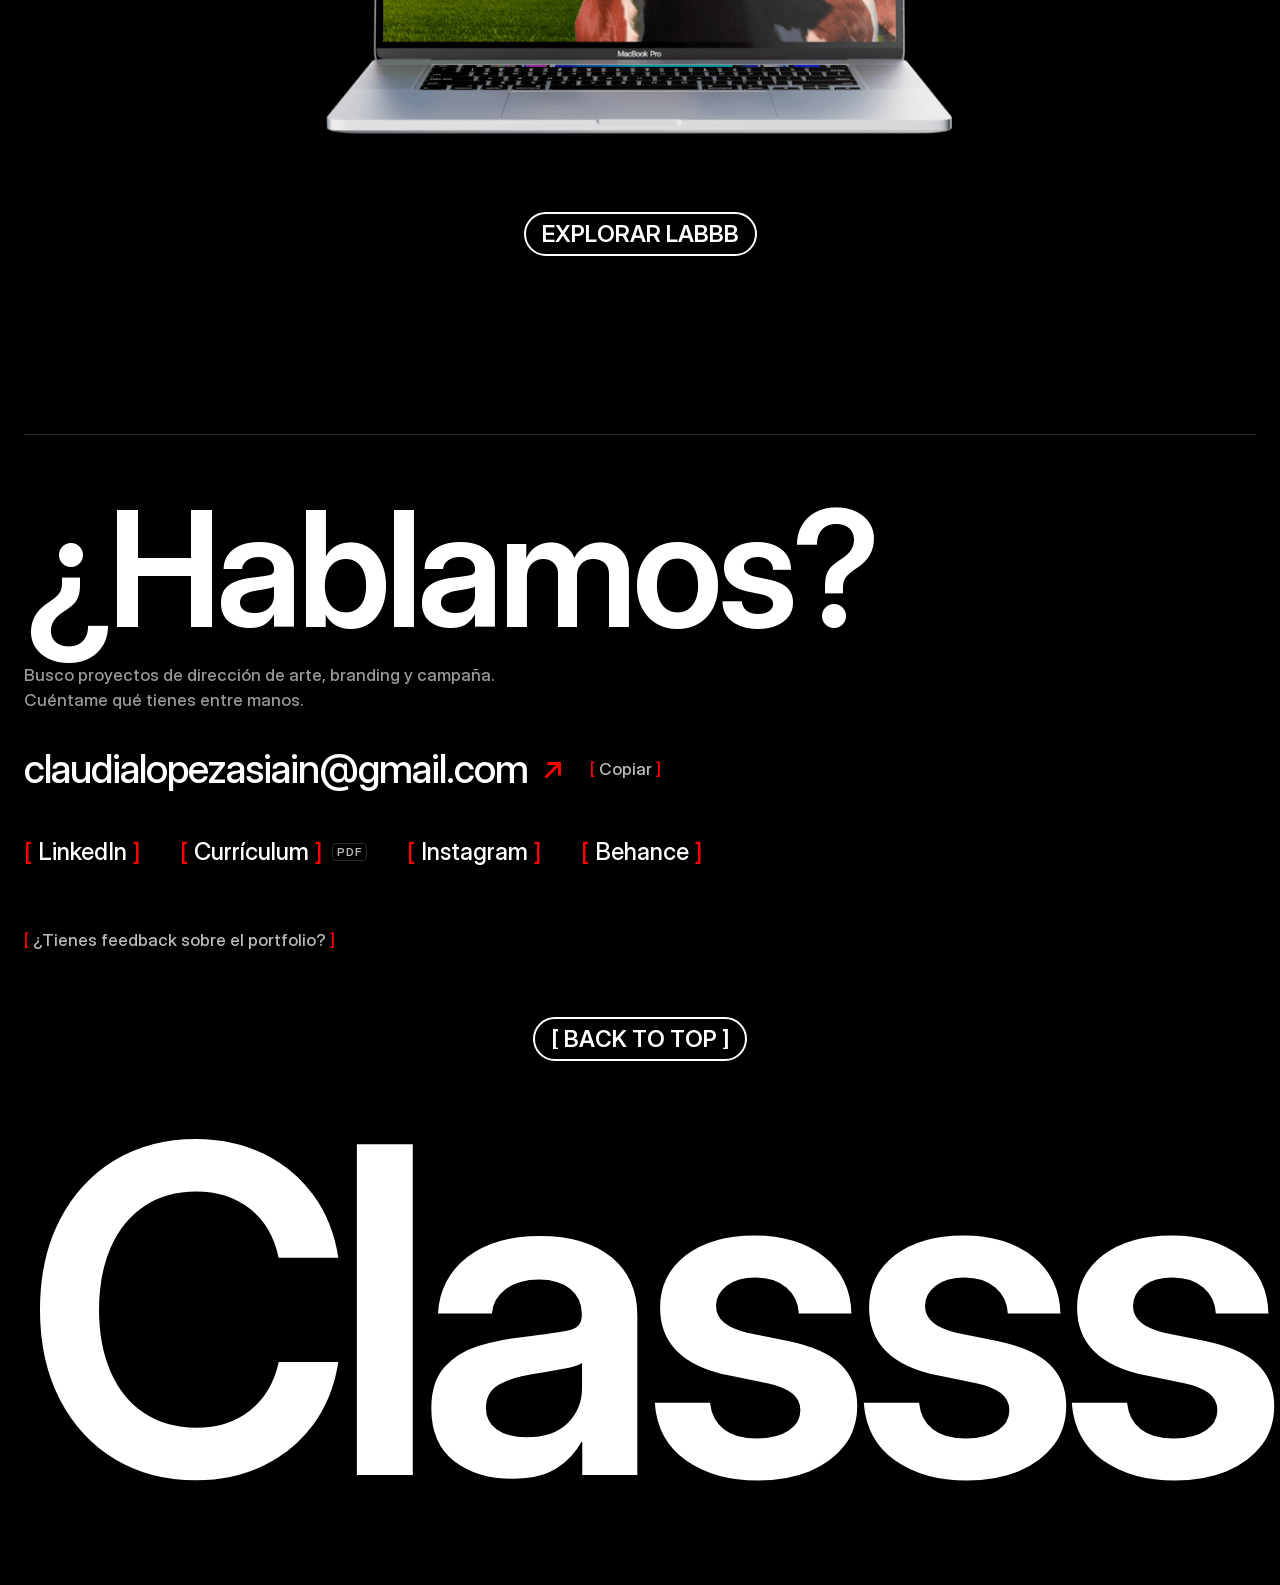
==== commit 47833d72: "Sala de Juntas con textos definitivos y vídeo vertical; texto de la Home alineado - Textos nuevos de" ====
--- a/index.html
+++ b/index.html
@@ -50,14 +50,14 @@
     <div class="big-title big-title--xl reveal"><h2 id="projects-title">Projects</h2><span class="count" aria-label="8"><span class="br" aria-hidden="true">[</span>8<span class="br" aria-hidden="true">]</span></span></div>
     <div class="projects">
       <a class="project" href="article/saladejuntas/">
-        <div class="project-media"><video src="assets/video/sala-de-juntas.mp4" autoplay muted loop playsinline preload="metadata"></video></div>
+        <div class="project-media"><video src="assets/video/sala-de-juntas.mp4" poster="assets/img/saladejuntas/video-poster.jpg" autoplay muted loop playsinline preload="metadata" aria-label="Vídeo de campaña Sala de Juntas, OT/IN 2026"></video></div>
         <div class="project-info">
           <div class="project-thumb" style="--tw:182px;--th:226px"><img src="assets/img/saladejuntas/02.jpg" alt="" loading="lazy" decoding="async"></div>
           <h3 class="project-title">Sala de Juntas</h3>
           <div class="project-text">
             <p class="project-meta"><span class="project-name">Sala de Juntas</span><span class="project-cat">Fashion Campaign · Cliente</span></p>
             <p class="t-p">El Faro del Bosque — OI26</p>
-            <p class="t-body">Campaña OI26 para El Faro del Bosque. Las fareras —las que cuidan la luz, las que vuelven cada temporada— vistiendo la colección en los interiores cálidos y las alfombras de color que definen la marca.</p>
+            <p class="t-body">Campaña OT/IN 2026 para El Faro del Bosque, boutique multimarca en Madrid. Un guiño mid-century a Mad Men y Good Girls Revolt: mujeres que ocupan, con calma y con estilo, los despachos que nunca se pensaron para ellas.</p>
           </div>
         </div>
       </a>
--- a/css/style.css
+++ b/css/style.css
@@ -230,7 +230,7 @@
 .projects-sec { padding-top: 104px; }
 .projects { padding: 48px var(--pad) 0; display: grid; gap: 40px; }
 .project {
-  display: grid; grid-template-columns: 688fr 689fr; column-gap: 24px; height: 600px;
+  display: grid; grid-template-columns: 688fr 689fr; column-gap: 24px; min-height: 600px;
   transition: opacity .8s var(--ease);
 }
 .project-media { border-radius: var(--radius); overflow: hidden; transform-origin: 100% 50%; transition: transform .9s var(--ease); }
@@ -238,7 +238,8 @@
 @media (hover: hover) and (pointer: fine) {
   .project:hover .project-media img { transform: scale(1.04); }
 }
-.project-info { position: relative; }
+/* el texto empieza siempre a la misma altura (440 px) en todos los proyectos; si es largo, la fila crece */
+.project-info { position: relative; padding-top: 440px; }
 /* portada a su proporción real, centrada en su columna */
 .project--natural .project-media { width: auto; height: 100%; aspect-ratio: var(--ar); justify-self: center; transform-origin: 50% 50%; }
 /* miniatura entera: tamaño propio (--tw/--th), siempre centrada en el mismo punto que el título */
@@ -256,7 +257,7 @@
   /* se invierte sobre la miniatura: blanco sobre oscuro, oscuro sobre claro, siempre legible */
   mix-blend-mode: difference; pointer-events: none;
 }
-.project-text { position: absolute; left: 0; bottom: 0; width: 341px; max-width: 100%; }
+.project-text { position: relative; width: 341px; max-width: 100%; }
 .project-meta { display: flex; align-items: baseline; gap: 10px; margin-bottom: 6px; }
 .project-name { display: none; }
 .project-cat { font-size: 12px; font-weight: 600; letter-spacing: .08em; text-transform: uppercase; color: var(--grey-light); }
@@ -556,7 +557,8 @@
   .hero-quote { width: 55%; }
   .hero-quote .t-h3, .project-title, .t-h3 { font-size: 38px; line-height: 40px; }
   .hero-card { width: 300px; height: 300px; }
-  .project { height: 480px; }
+  .project { min-height: 480px; }
+  .project-info { padding-top: 320px; }
   .project-thumb { left: calc(32% + 85px); top: calc(178px - var(--th, 226px) * .39); width: calc(var(--tw, 215px) * .78); height: calc(var(--th, 226px) * .78); }
   .project-title { top: 158px; left: calc(32% + 85px); }
   .project-text { width: 100%; }
@@ -588,7 +590,8 @@
   .hero-name { margin-top: 40px; }
 
   .projects { gap: 56px; padding-top: 40px; }
-  .project { grid-template-columns: 1fr; height: auto; row-gap: 16px; }
+  .project { grid-template-columns: 1fr; min-height: 0; row-gap: 16px; }
+  .project-info { padding-top: 0; }
   .project-media { aspect-ratio: 688 / 600; }
   .project-info { position: static; display: grid; gap: 8px; }
   .project-thumb, .project-title { display: none; }
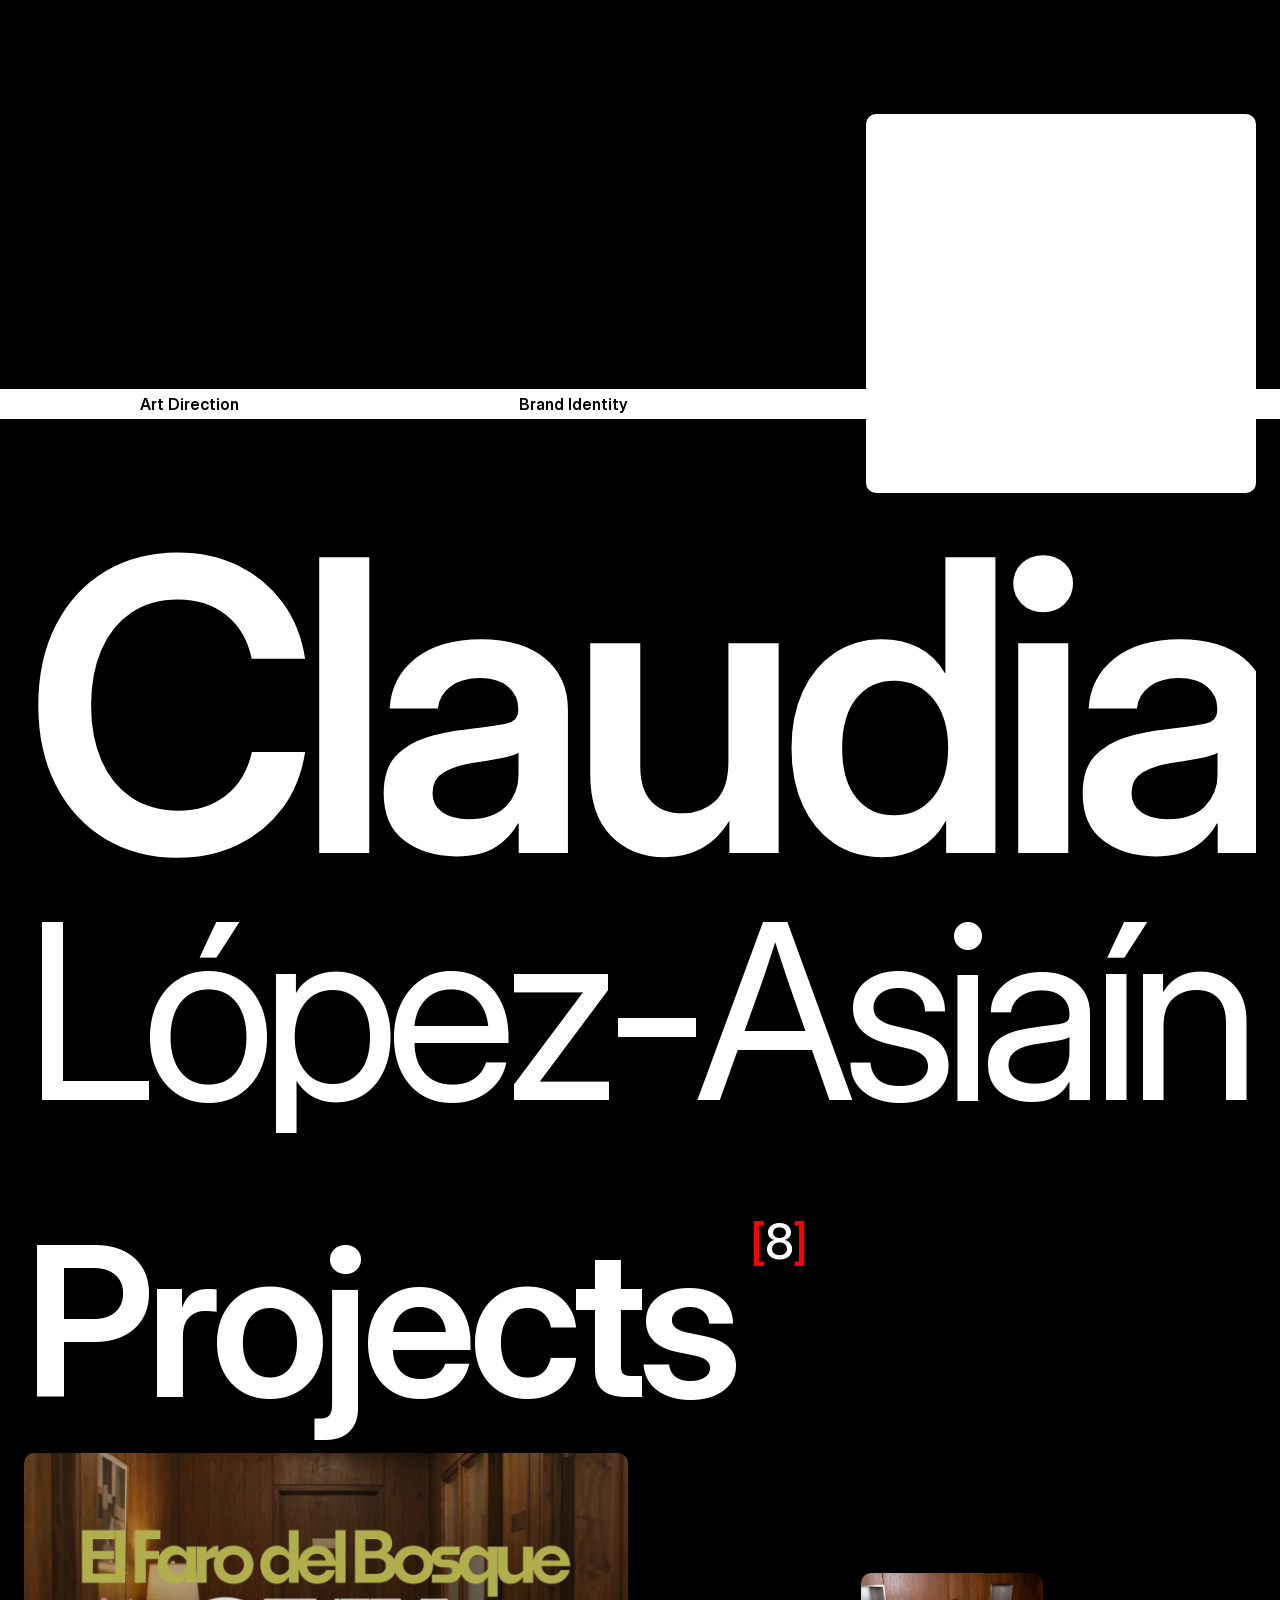
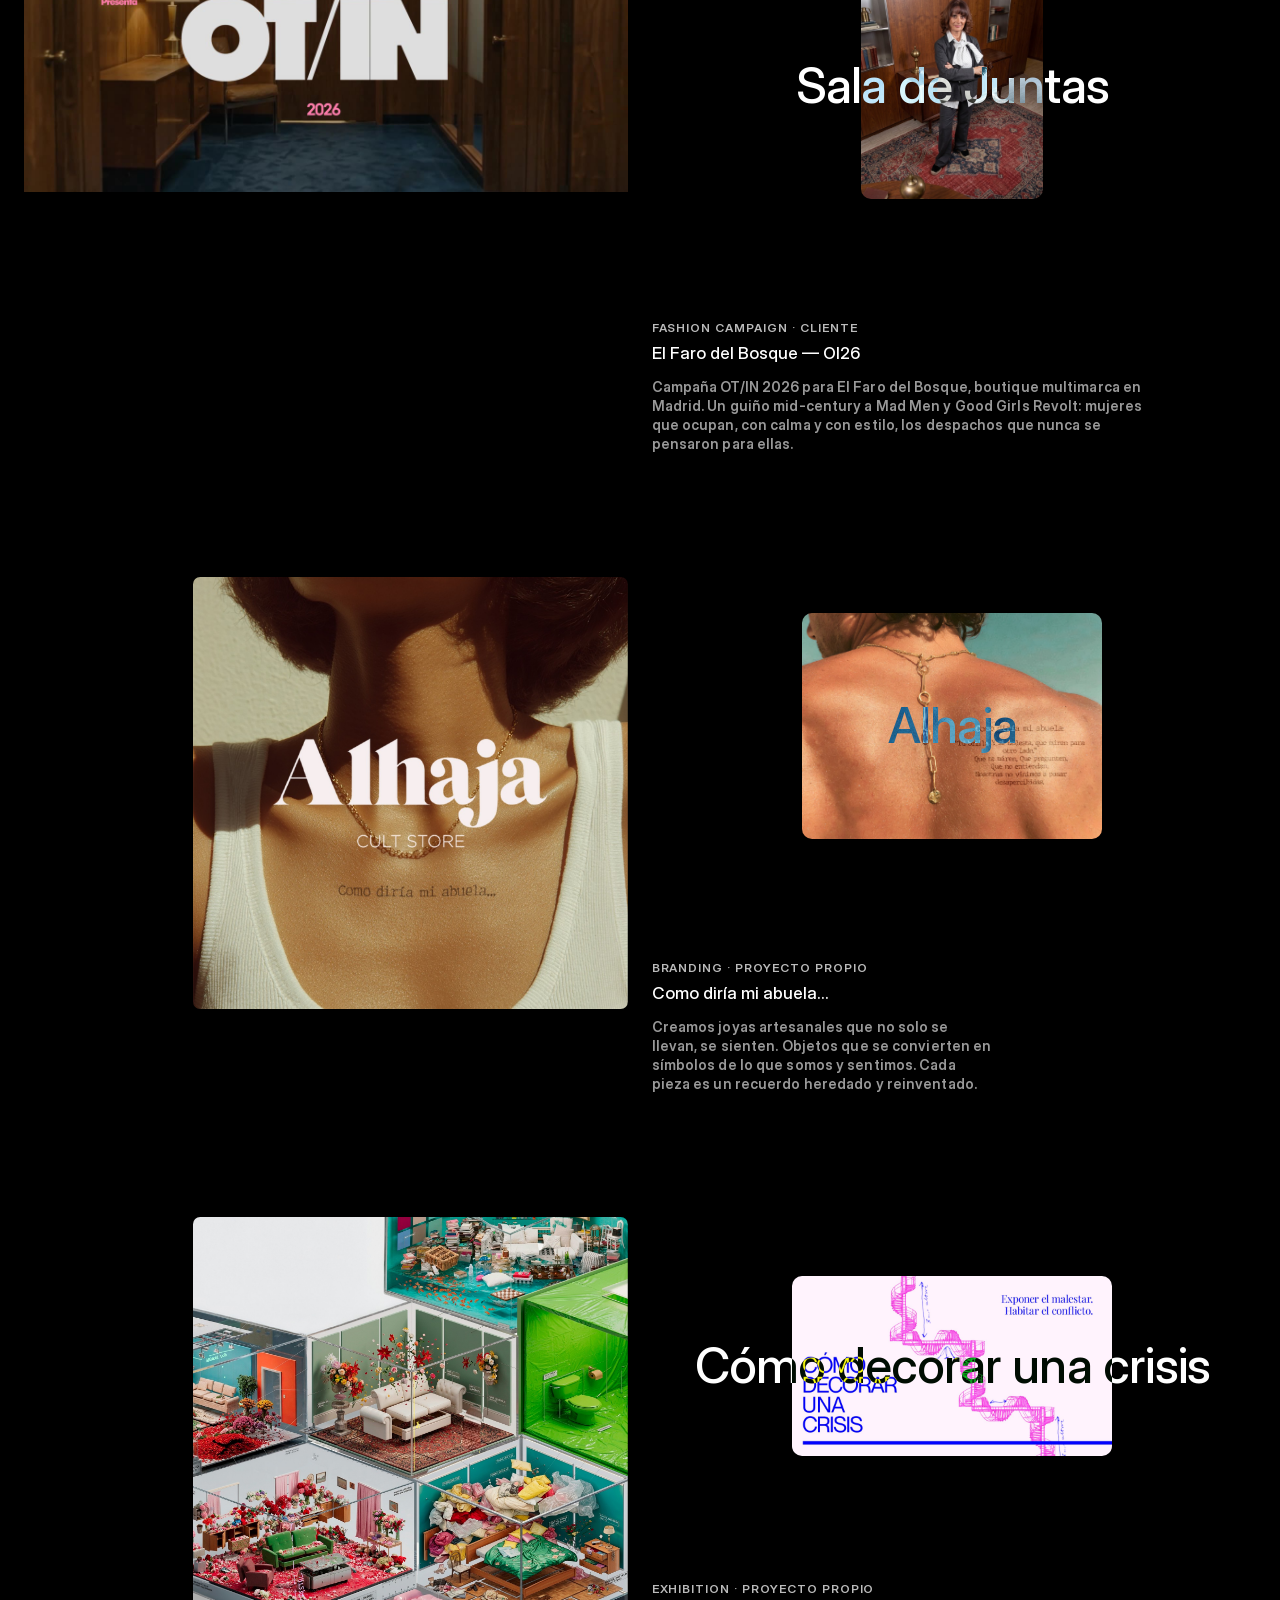
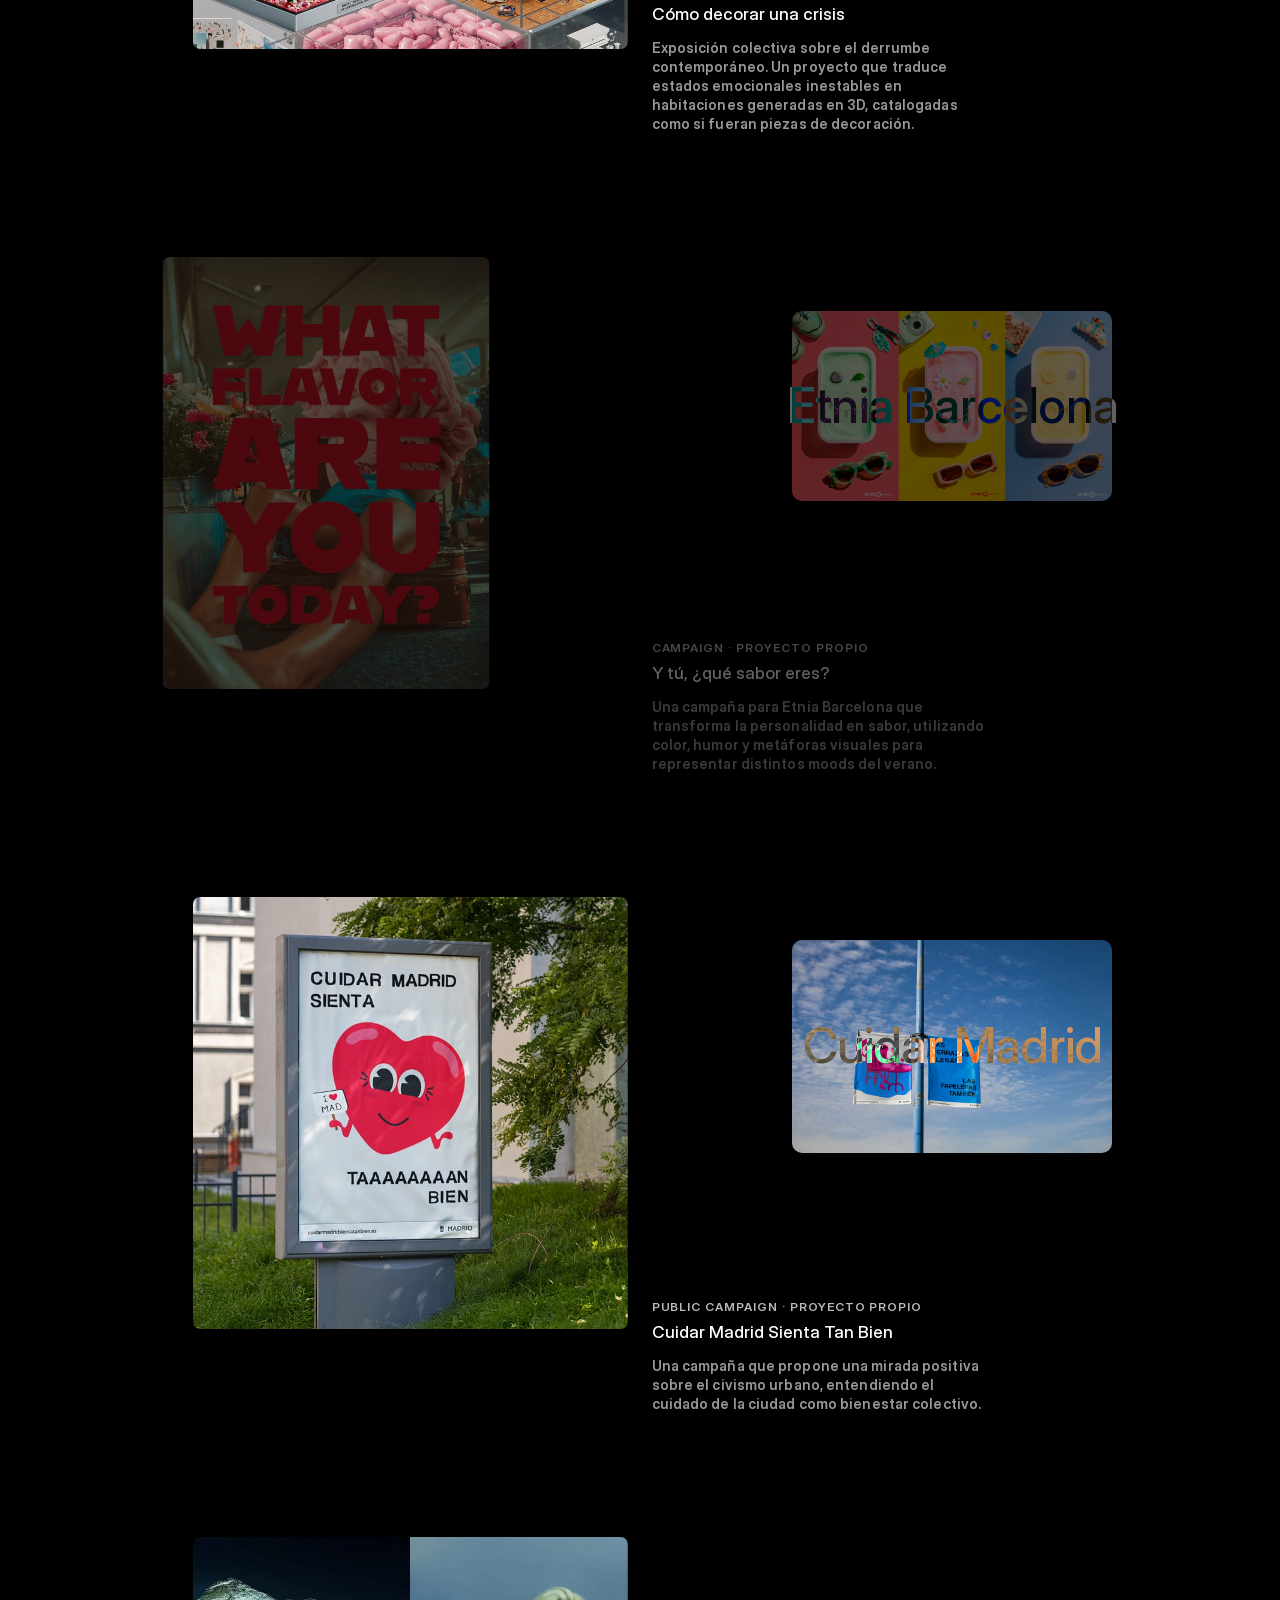
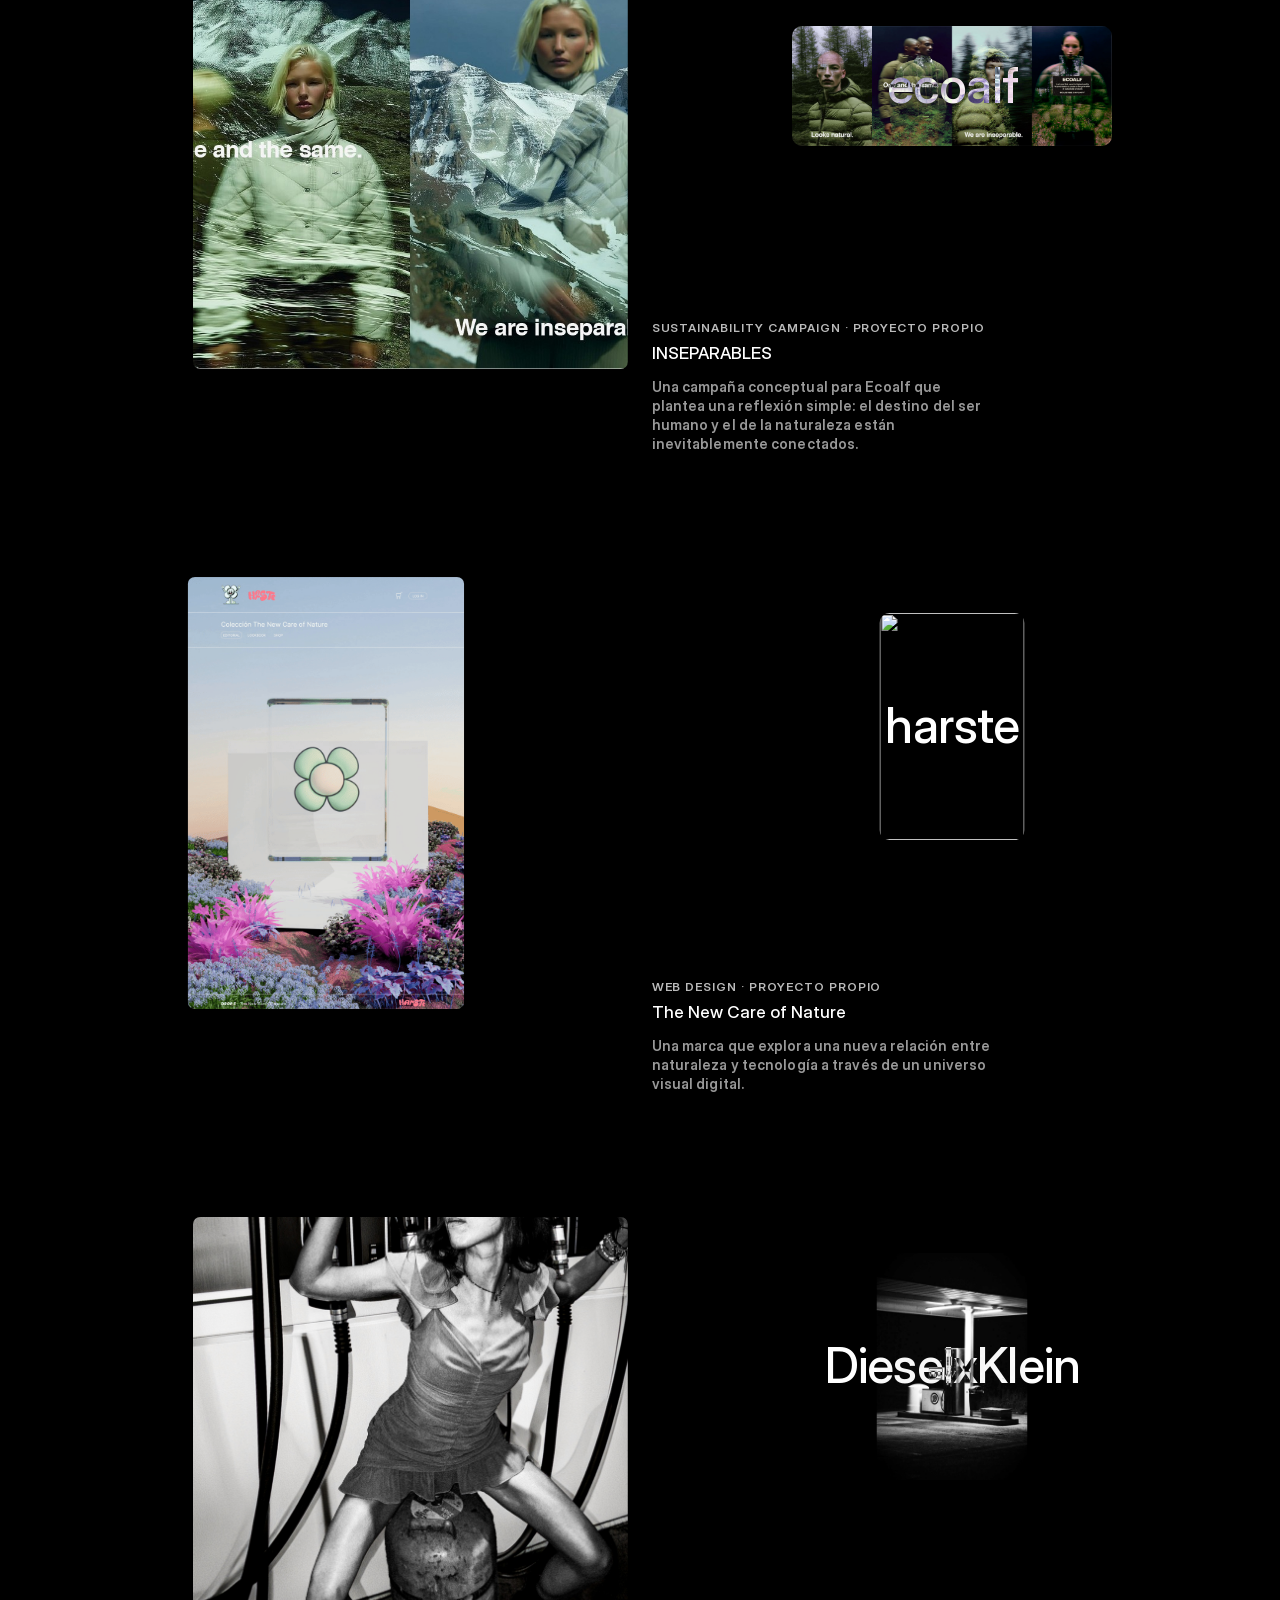
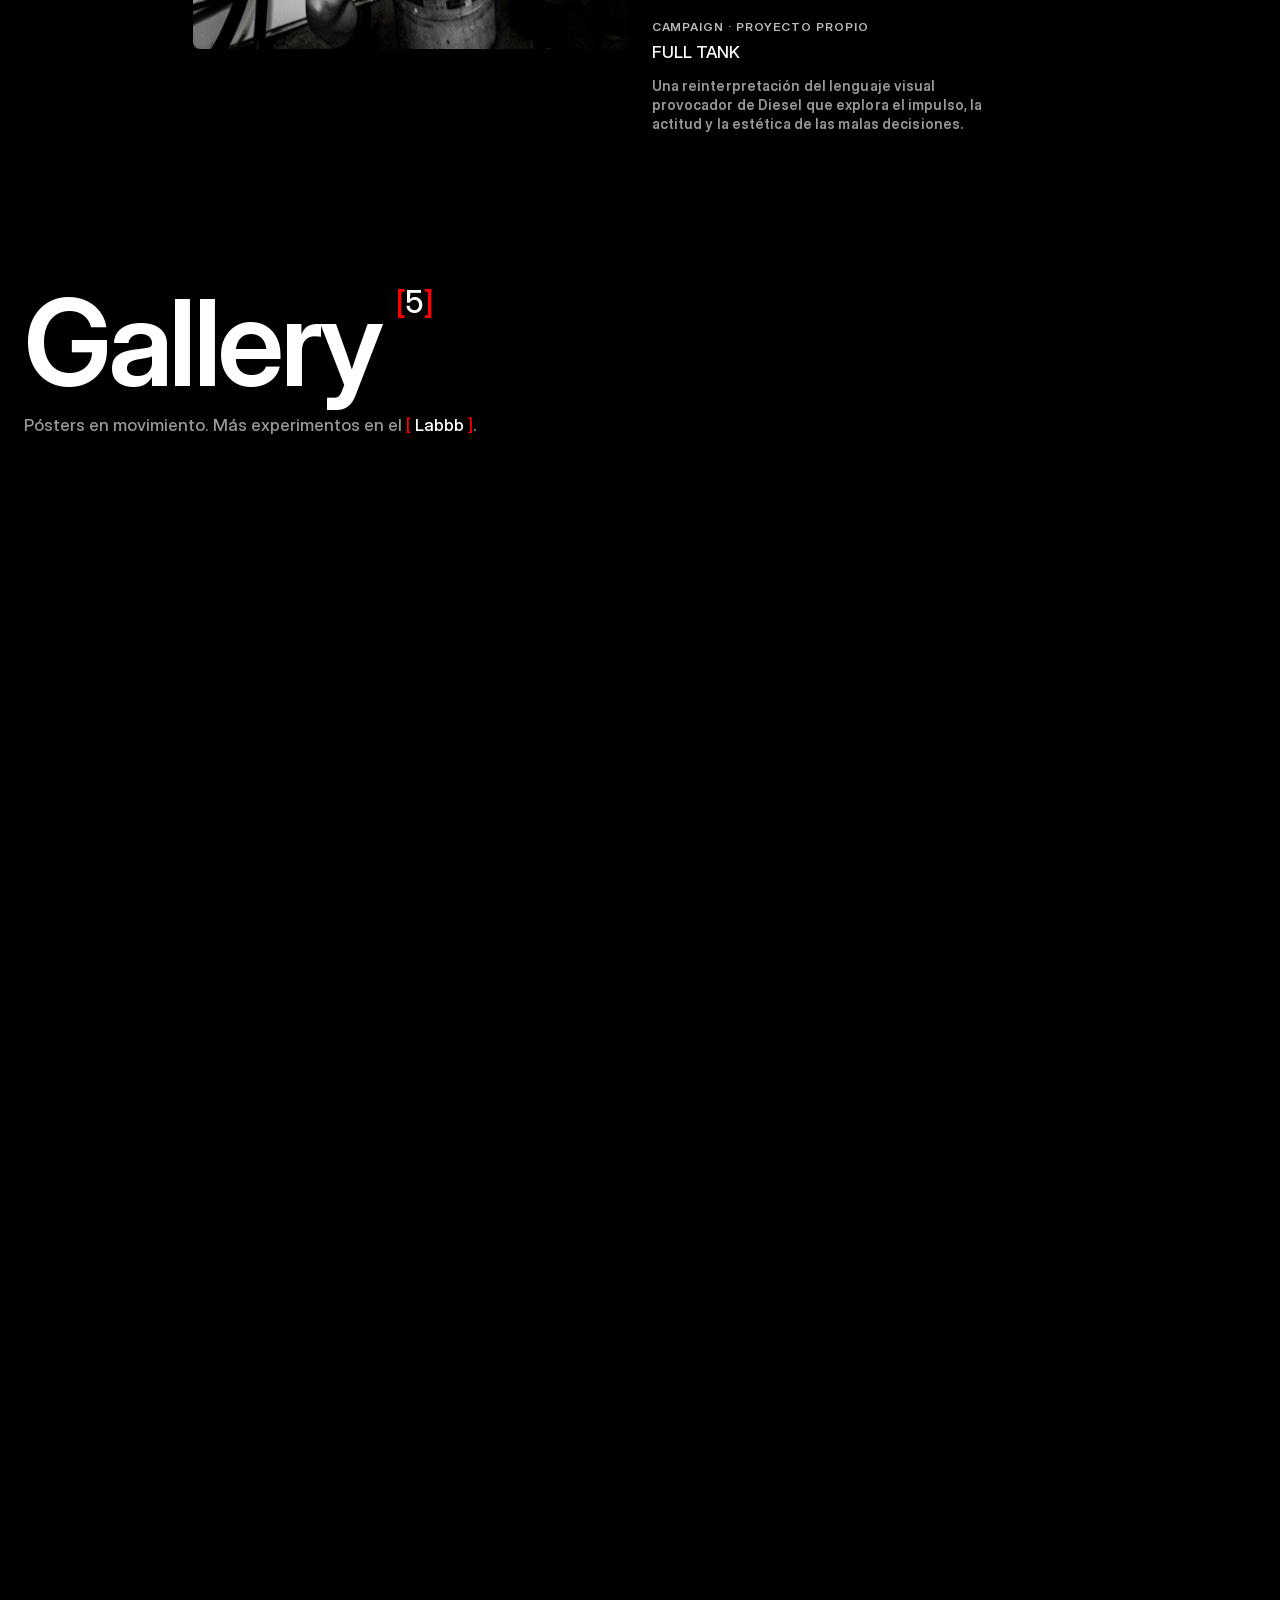
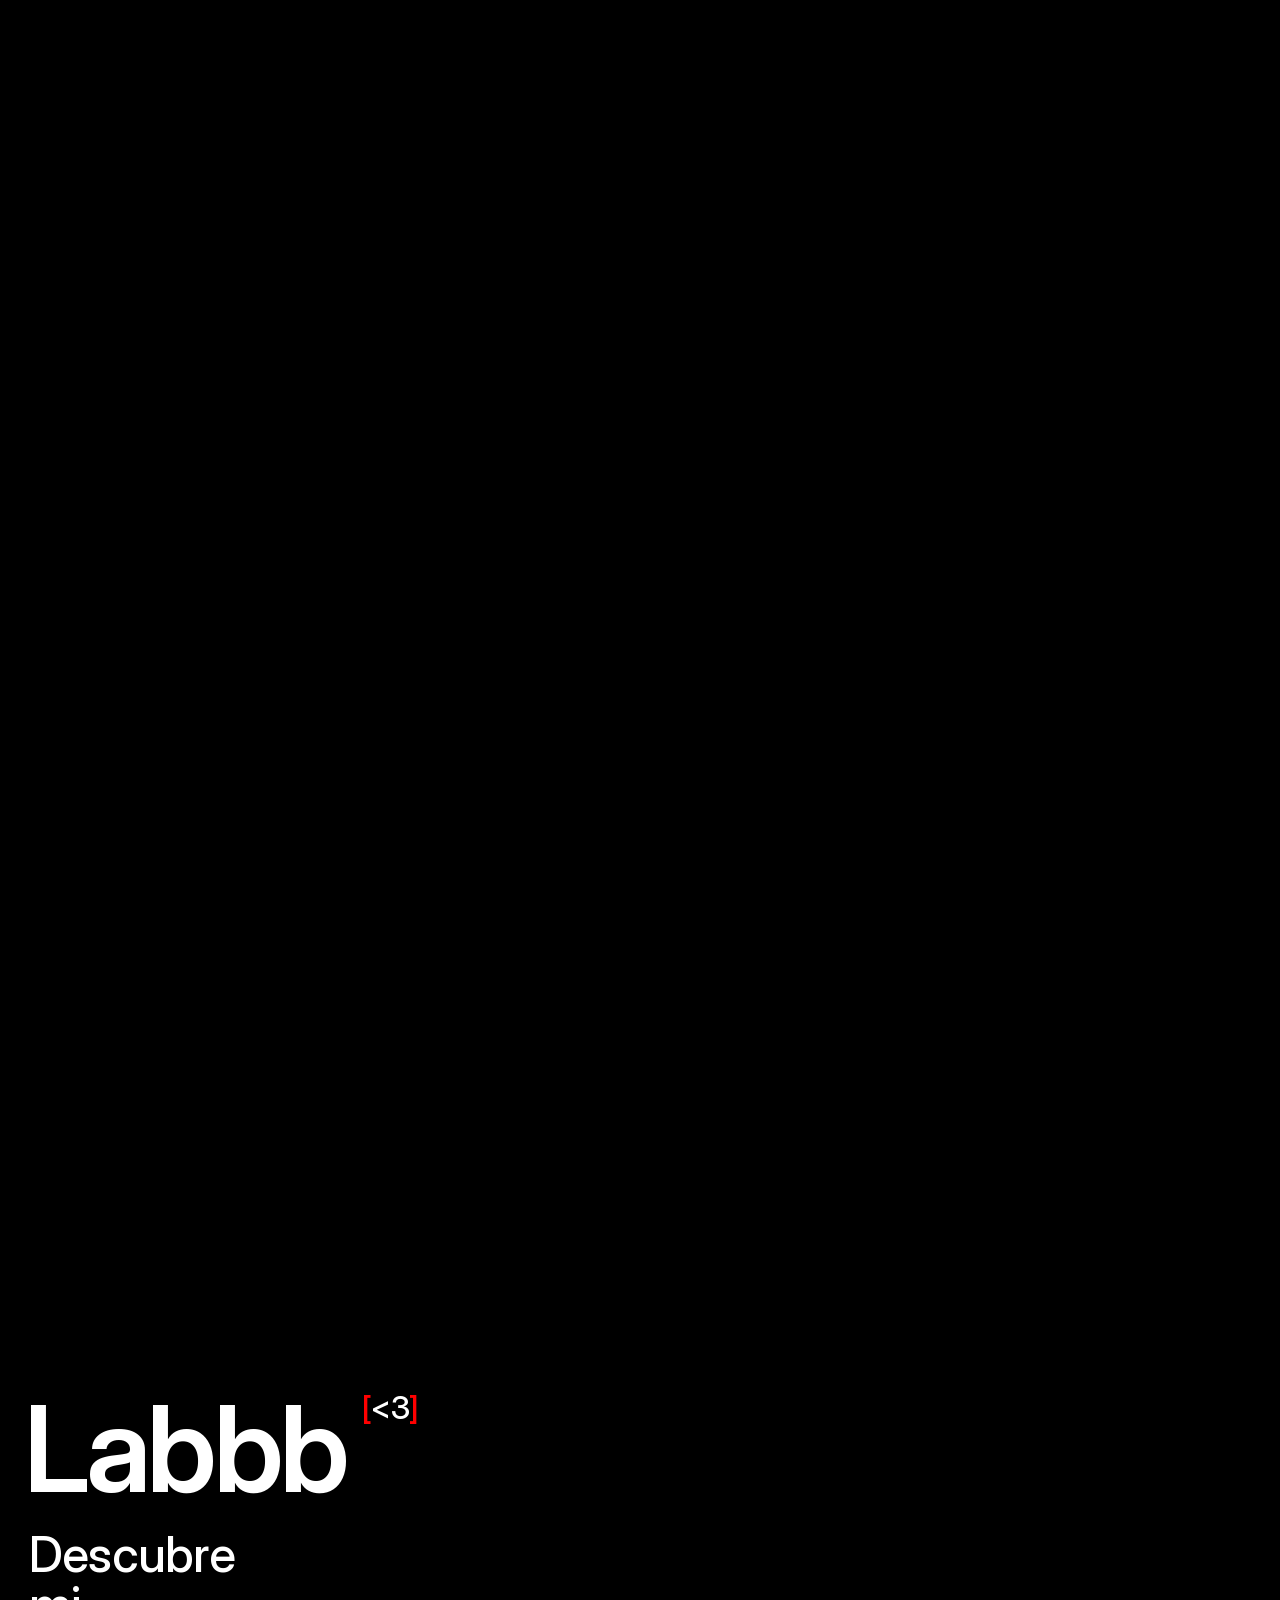
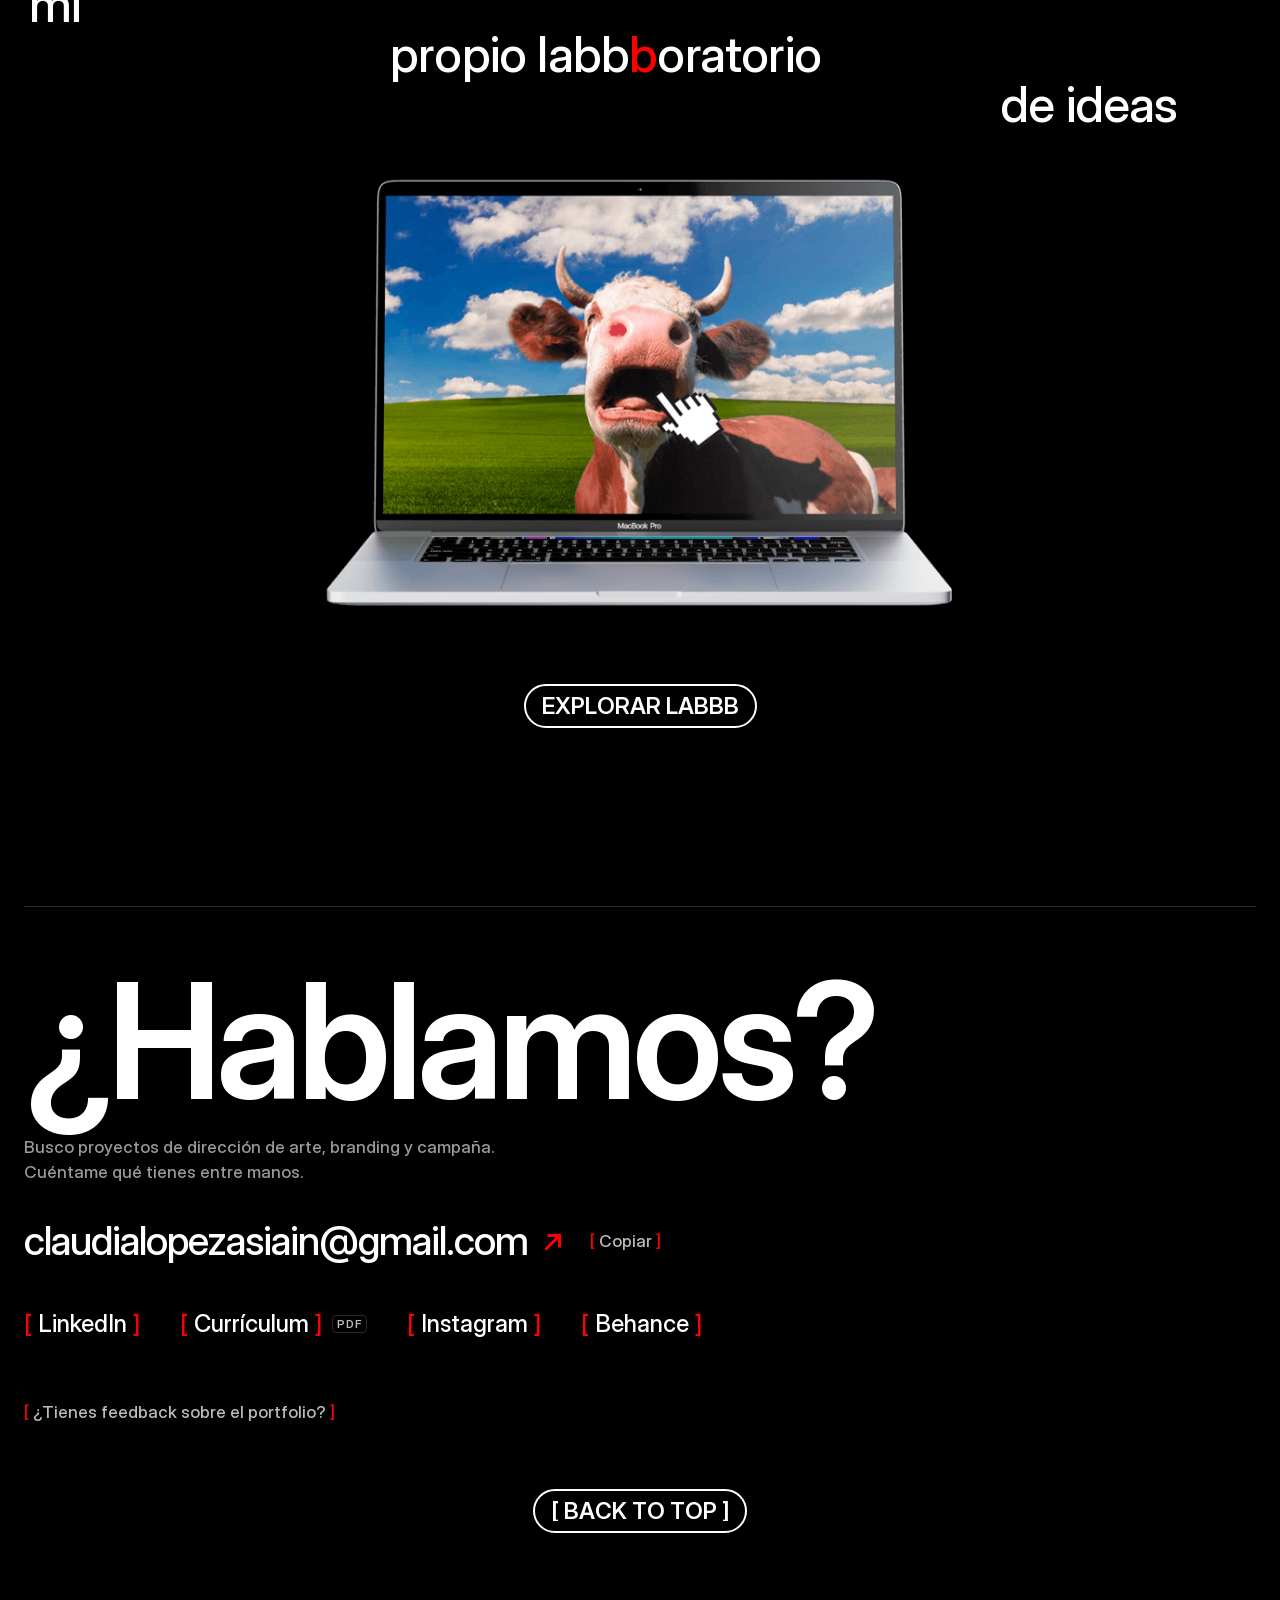
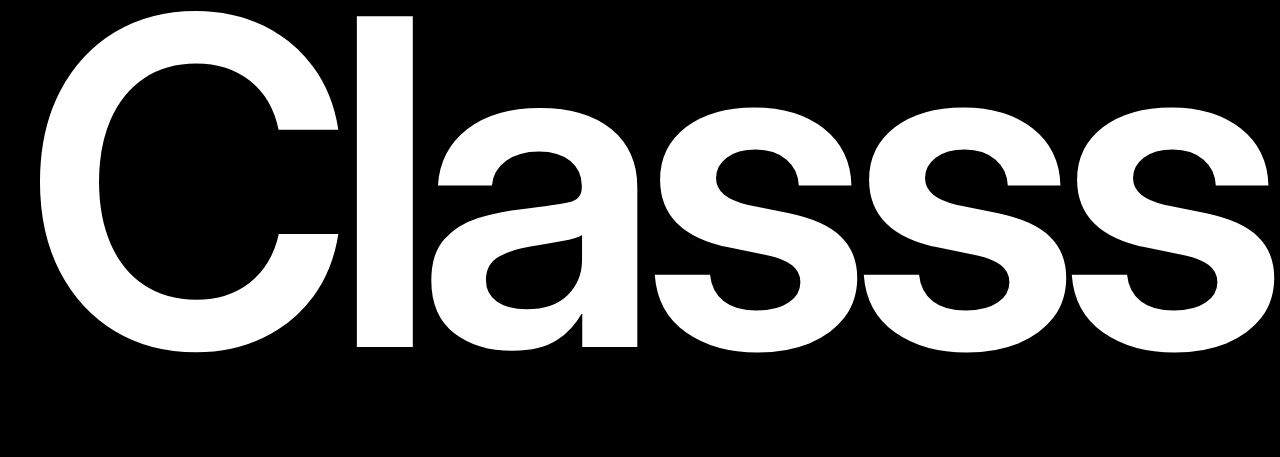
==== commit ddce0277: "Home: vuelve la maquetación anterior; caja de texto más ancha en Sala de Juntas - Se deshace el camb" ====
--- a/index.html
+++ b/index.html
@@ -49,7 +49,7 @@
   <section class="projects-sec" id="projects" aria-labelledby="projects-title">
     <div class="big-title big-title--xl reveal"><h2 id="projects-title">Projects</h2><span class="count" aria-label="8"><span class="br" aria-hidden="true">[</span>8<span class="br" aria-hidden="true">]</span></span></div>
     <div class="projects">
-      <a class="project" href="article/saladejuntas/">
+      <a class="project project--wide-text" href="article/saladejuntas/">
         <div class="project-media"><video src="assets/video/sala-de-juntas.mp4" poster="assets/img/saladejuntas/video-poster.jpg" autoplay muted loop playsinline preload="metadata" aria-label="Vídeo de campaña Sala de Juntas, OT/IN 2026"></video></div>
         <div class="project-info">
           <div class="project-thumb" style="--tw:182px;--th:226px"><img src="assets/img/saladejuntas/02.jpg" alt="" loading="lazy" decoding="async"></div>
--- a/css/style.css
+++ b/css/style.css
@@ -230,7 +230,7 @@
 .projects-sec { padding-top: 104px; }
 .projects { padding: 48px var(--pad) 0; display: grid; gap: 40px; }
 .project {
-  display: grid; grid-template-columns: 688fr 689fr; column-gap: 24px; min-height: 600px;
+  display: grid; grid-template-columns: 688fr 689fr; column-gap: 24px; height: 600px;
   transition: opacity .8s var(--ease);
 }
 .project-media { border-radius: var(--radius); overflow: hidden; transform-origin: 100% 50%; transition: transform .9s var(--ease); }
@@ -238,8 +238,7 @@
 @media (hover: hover) and (pointer: fine) {
   .project:hover .project-media img { transform: scale(1.04); }
 }
-/* el texto empieza siempre a la misma altura (440 px) en todos los proyectos; si es largo, la fila crece */
-.project-info { position: relative; padding-top: 440px; }
+.project-info { position: relative; }
 /* portada a su proporción real, centrada en su columna */
 .project--natural .project-media { width: auto; height: 100%; aspect-ratio: var(--ar); justify-self: center; transform-origin: 50% 50%; }
 /* miniatura entera: tamaño propio (--tw/--th), siempre centrada en el mismo punto que el título */
@@ -257,7 +256,10 @@
   /* se invierte sobre la miniatura: blanco sobre oscuro, oscuro sobre claro, siempre legible */
   mix-blend-mode: difference; pointer-events: none;
 }
-.project-text { position: relative; width: 341px; max-width: 100%; }
+.project-text { position: absolute; left: 0; bottom: 0; width: 341px; max-width: 100%; }
+/* caja de texto más ancha solo en los proyectos con descripción larga (Sala de Juntas): menos líneas */
+.project--wide-text .project-text { width: 520px; }
+.project--wide-text .project-text .t-p { max-width: none; }
 .project-meta { display: flex; align-items: baseline; gap: 10px; margin-bottom: 6px; }
 .project-name { display: none; }
 .project-cat { font-size: 12px; font-weight: 600; letter-spacing: .08em; text-transform: uppercase; color: var(--grey-light); }
@@ -557,8 +559,7 @@
   .hero-quote { width: 55%; }
   .hero-quote .t-h3, .project-title, .t-h3 { font-size: 38px; line-height: 40px; }
   .hero-card { width: 300px; height: 300px; }
-  .project { min-height: 480px; }
-  .project-info { padding-top: 320px; }
+  .project { height: 480px; }
   .project-thumb { left: calc(32% + 85px); top: calc(178px - var(--th, 226px) * .39); width: calc(var(--tw, 215px) * .78); height: calc(var(--th, 226px) * .78); }
   .project-title { top: 158px; left: calc(32% + 85px); }
   .project-text { width: 100%; }
@@ -590,8 +591,7 @@
   .hero-name { margin-top: 40px; }
 
   .projects { gap: 56px; padding-top: 40px; }
-  .project { grid-template-columns: 1fr; min-height: 0; row-gap: 16px; }
-  .project-info { padding-top: 0; }
+  .project { grid-template-columns: 1fr; height: auto; row-gap: 16px; }
   .project-media { aspect-ratio: 688 / 600; }
   .project-info { position: static; display: grid; gap: 8px; }
   .project-thumb, .project-title { display: none; }
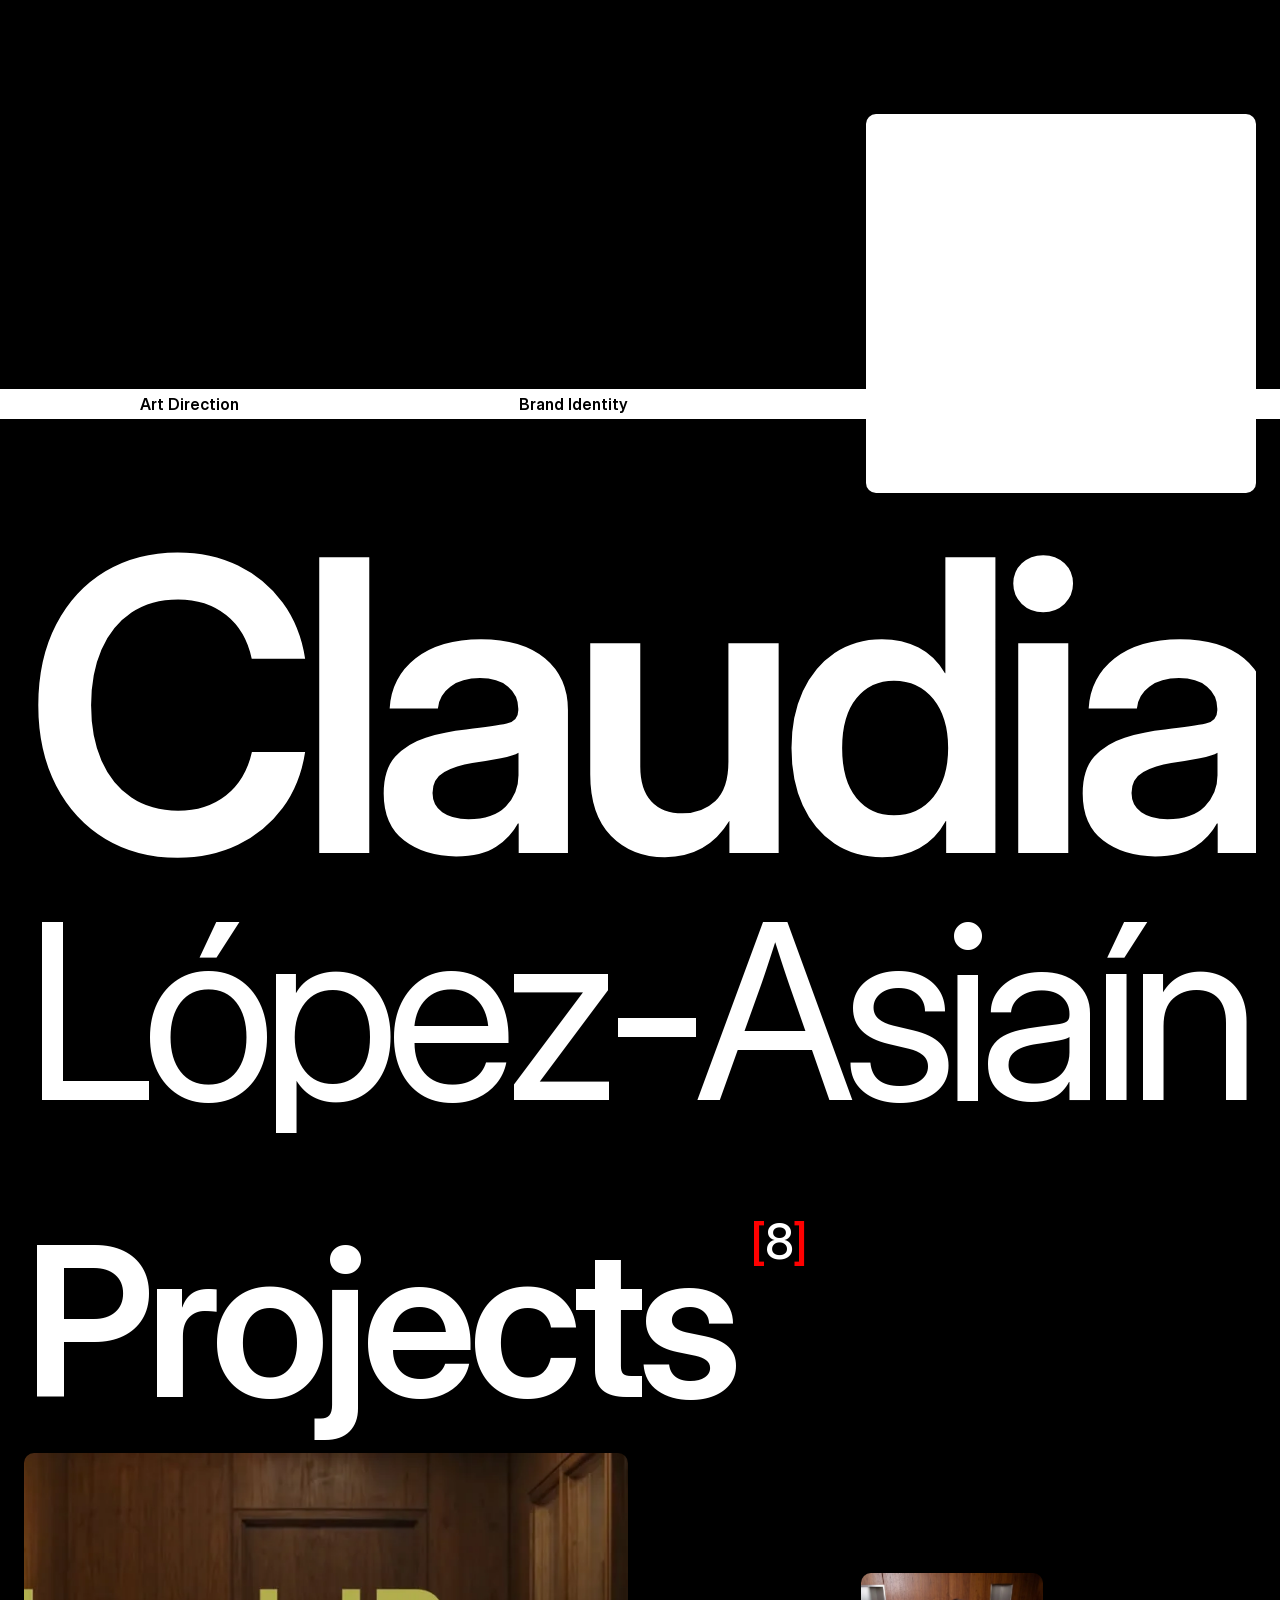
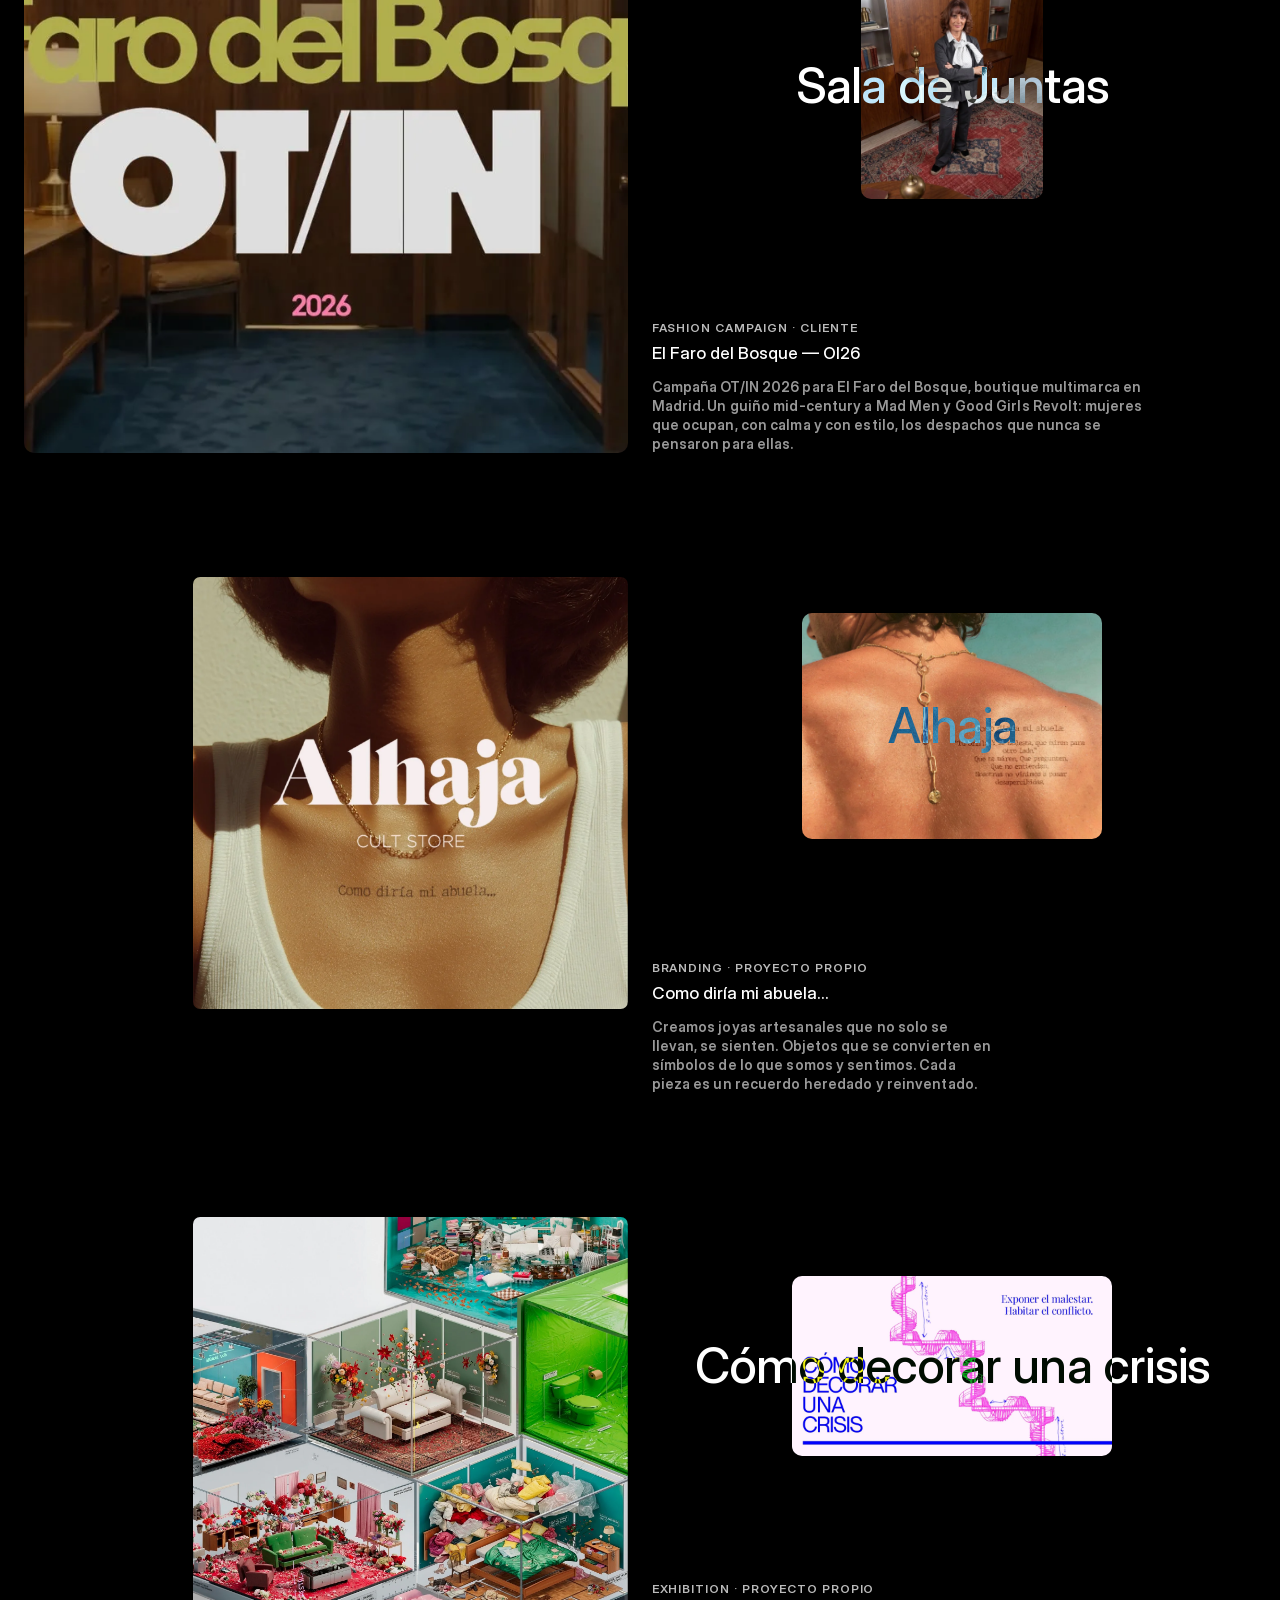
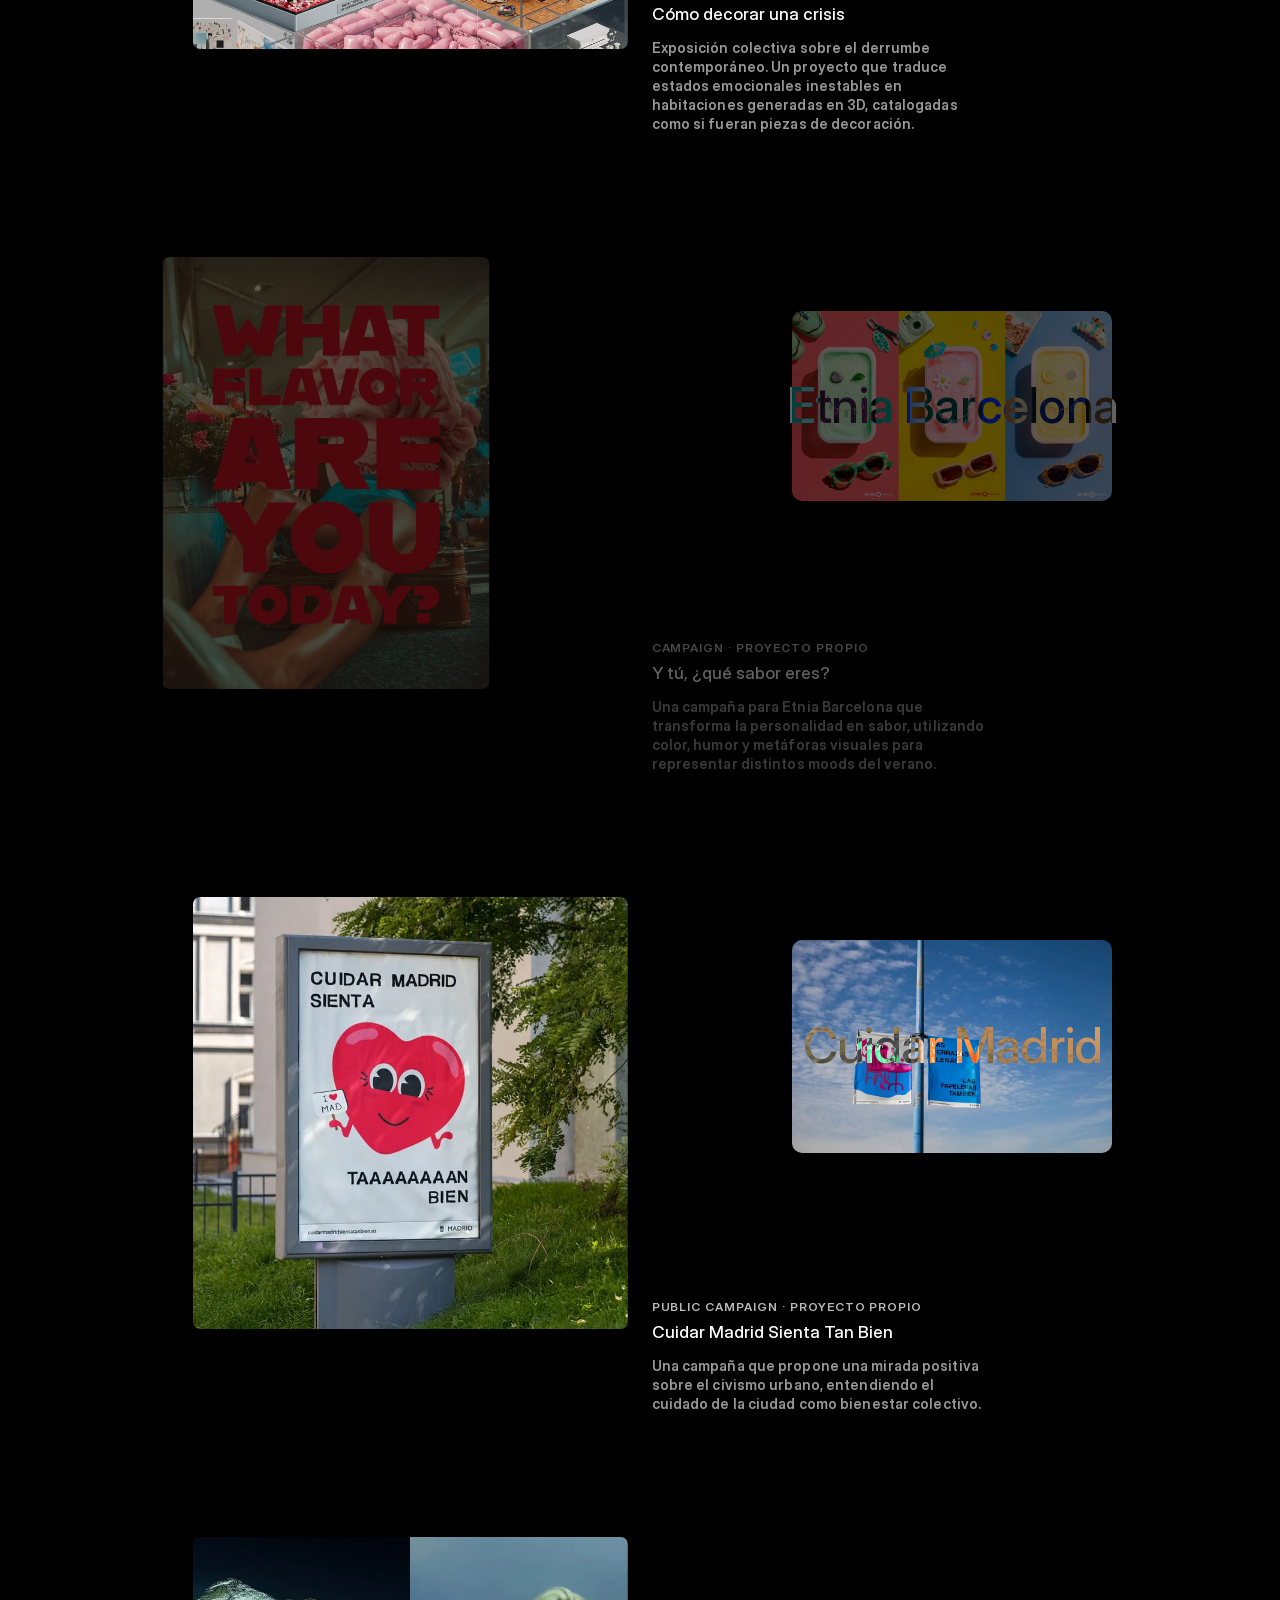
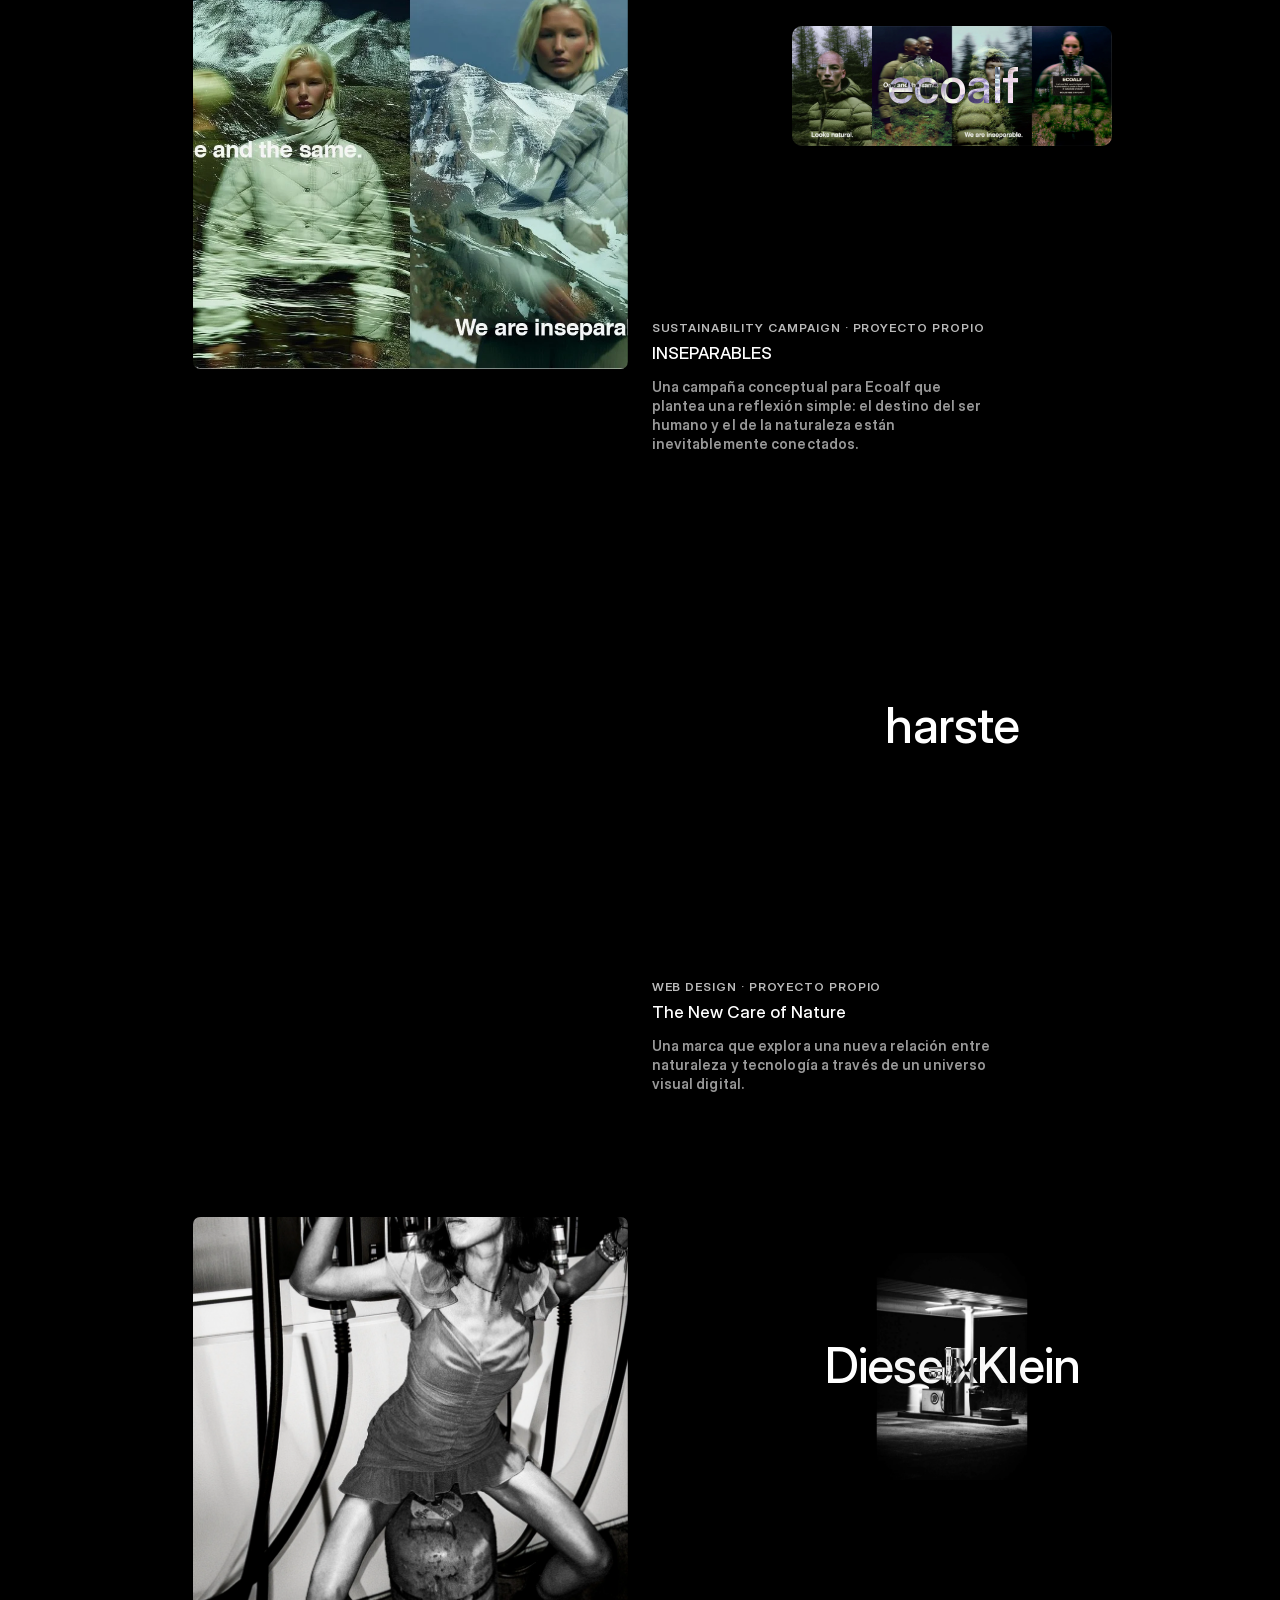
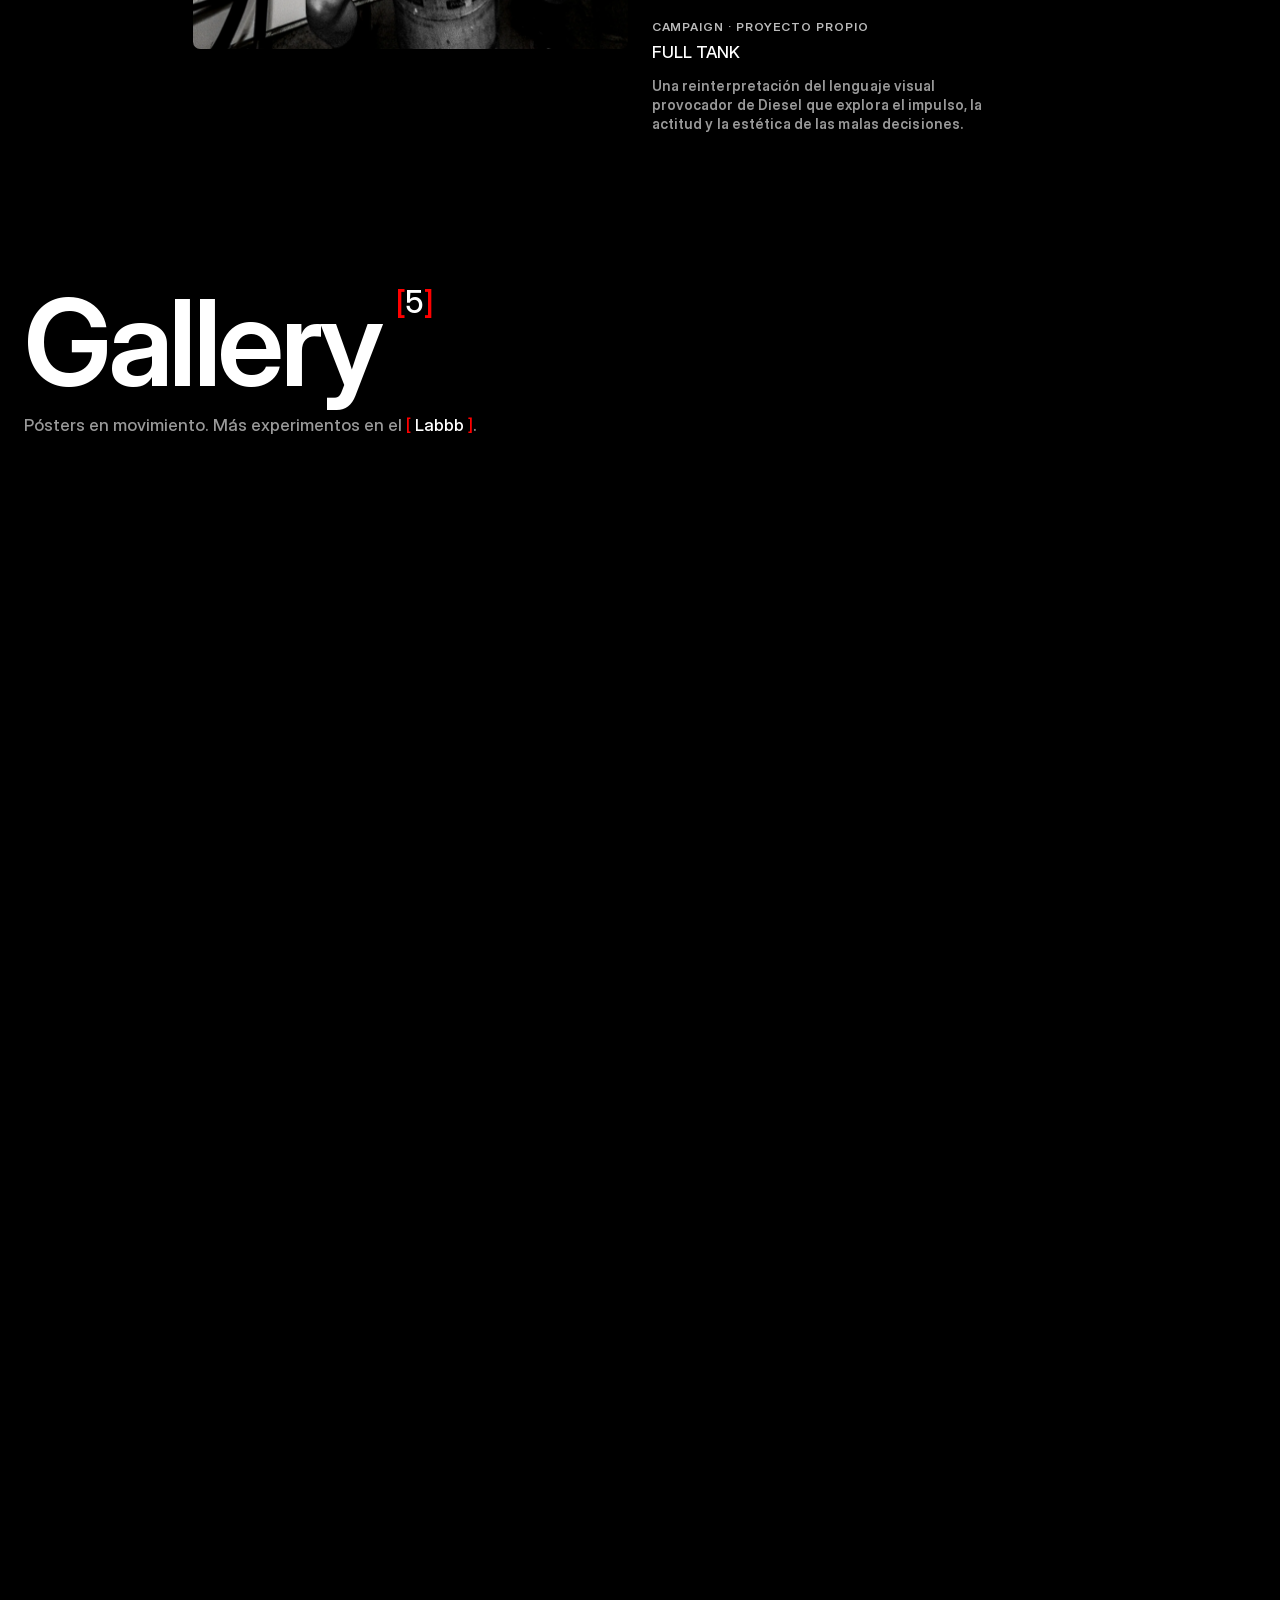
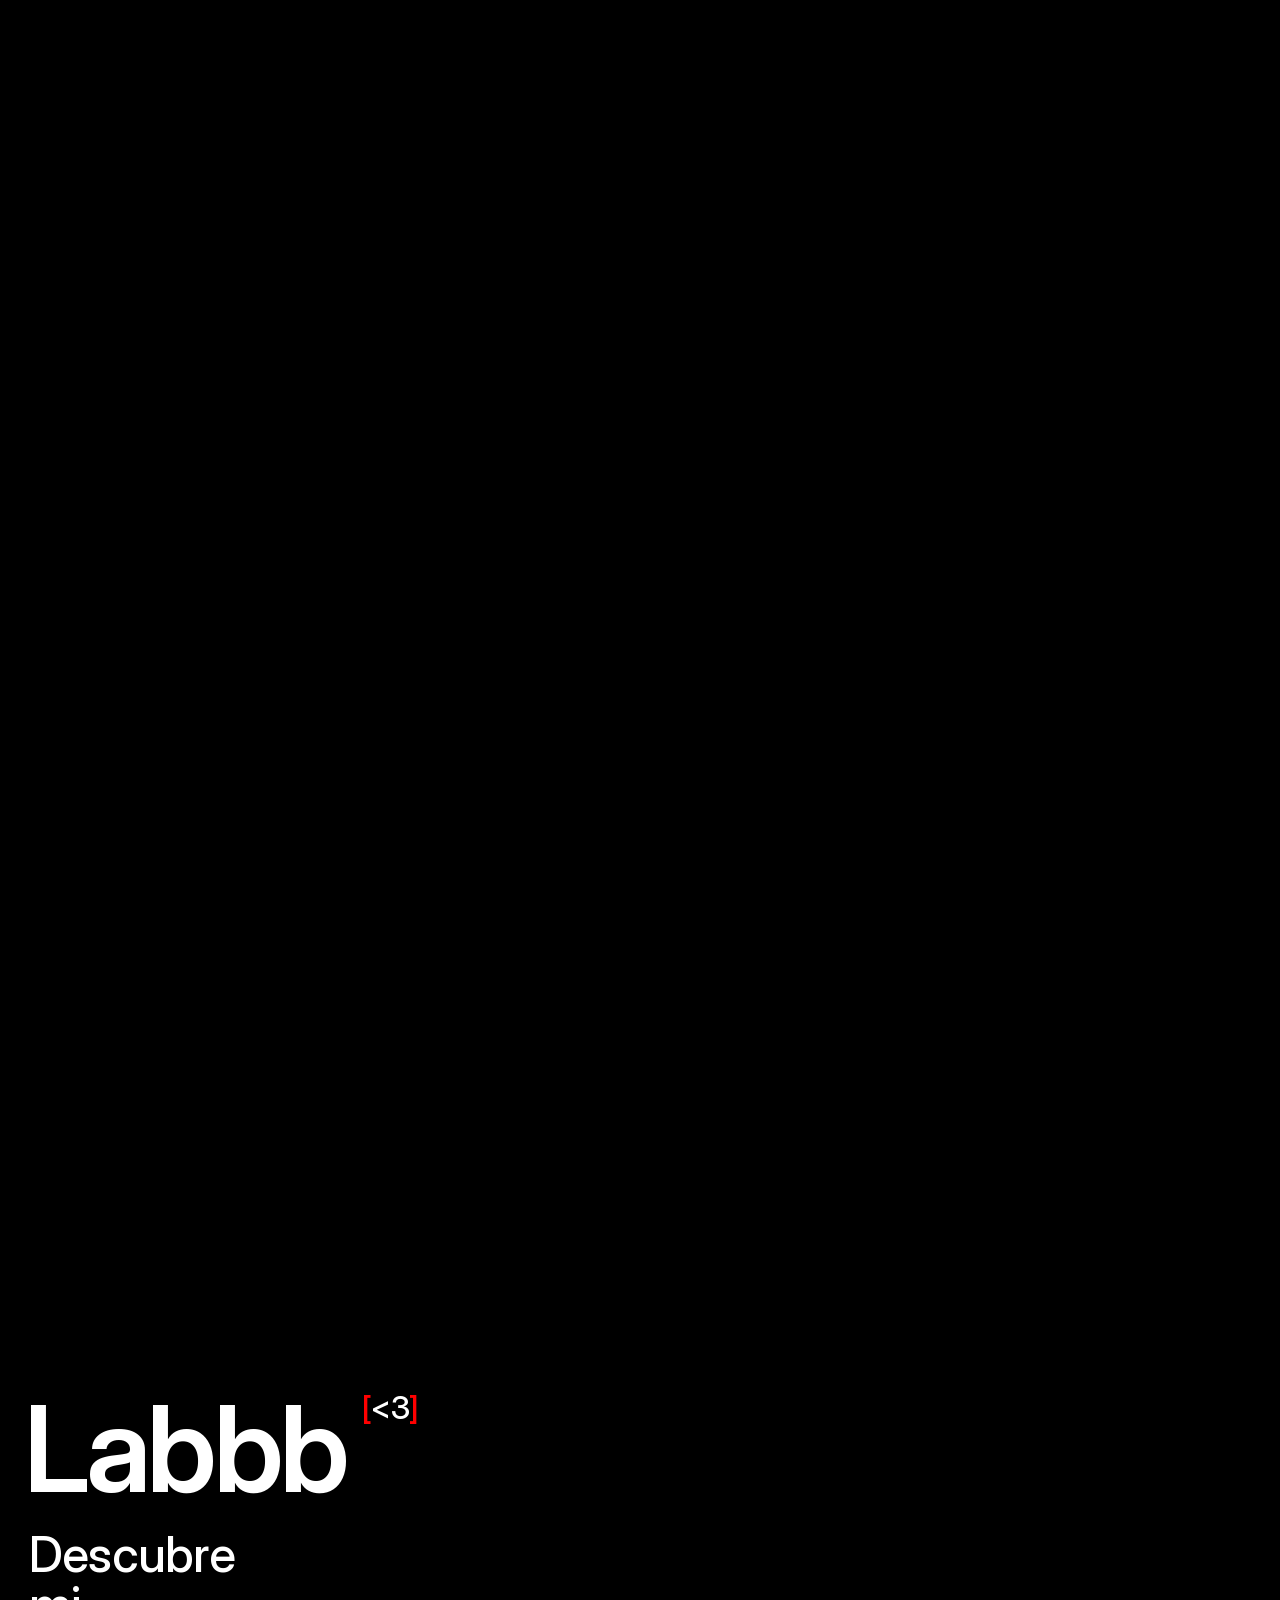
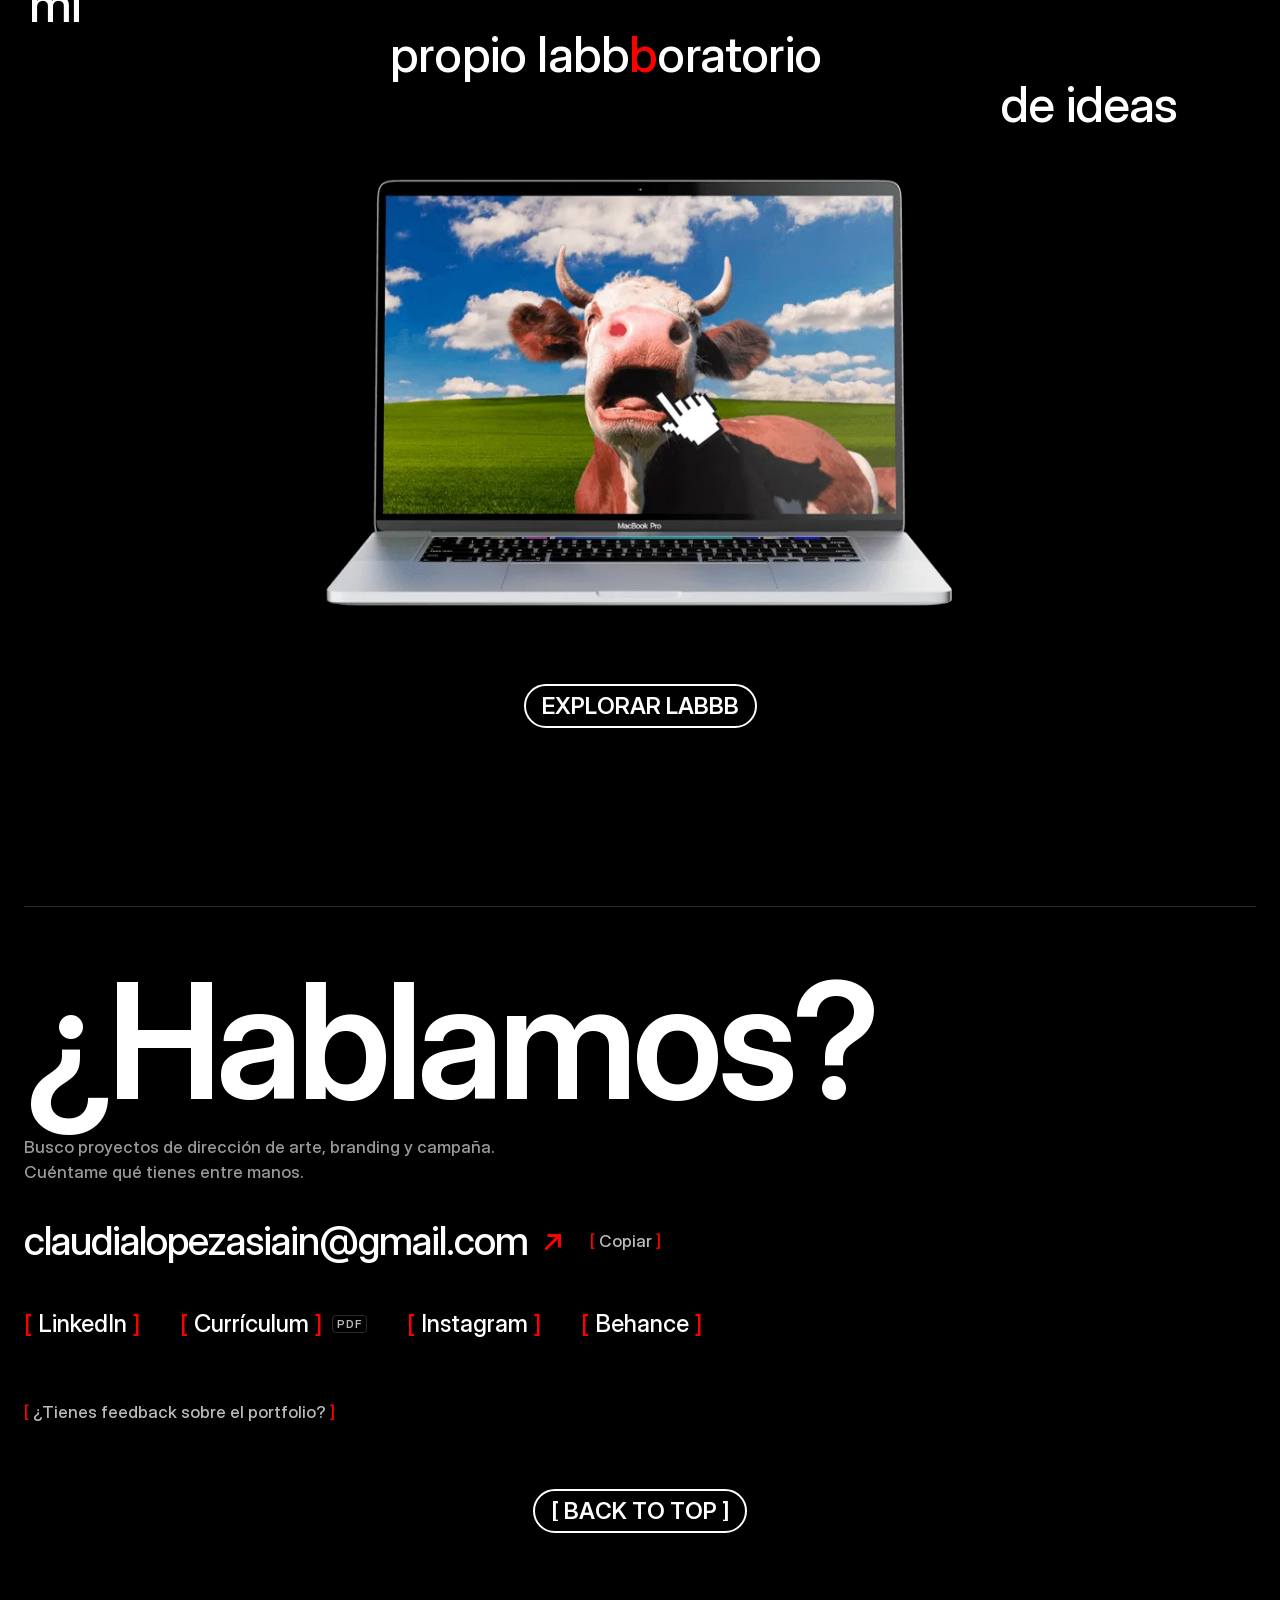
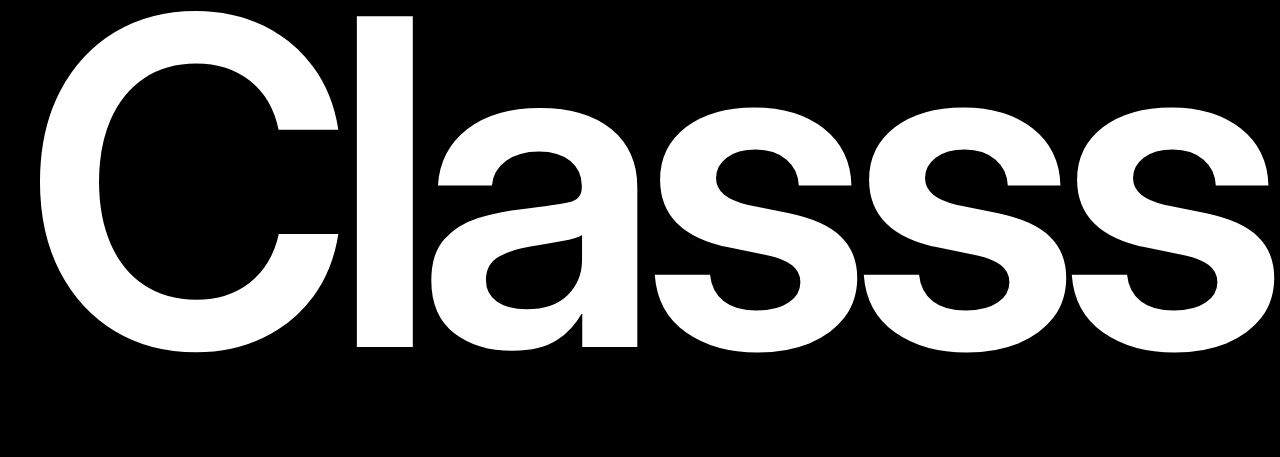
==== commit fa67f07c: "Móvil sin desbordes, cursor nítido, web más ligera e icono/preview desde la foto del About - overflo" ====
--- a/index.html
+++ b/index.html
@@ -9,10 +9,15 @@
   <meta property="og:type" content="website">
   <meta property="og:title" content="Classs® - Portafolio Creativo">
   <meta property="og:description" content="Claudia López-Asiaín, Art Director en Madrid. Prefiero el ruido que rompe el molde a la perfección que nadie recuerda.">
-  <meta property="og:image" content="assets/img/4qWC4fIKUA6T33nmytAD3ECmTJA.jpg">
+  <meta property="og:url" content="https://classsstudio.github.io/">
+  <meta property="og:image" content="https://classsstudio.github.io/assets/img/og-classs.jpg">
+  <meta property="og:image:width" content="1200">
+  <meta property="og:image:height" content="630">
+  <meta property="og:image:alt" content="Claudia López-Asiaín, Classs®">
   <meta name="twitter:card" content="summary_large_image">
-  <link rel="icon" href="favicon.svg" type="image/svg+xml">
+  <meta name="twitter:image" content="https://classsstudio.github.io/assets/img/og-classs.jpg">
   <link rel="icon" href="favicon-32.png" sizes="32x32" type="image/png">
+  <link rel="icon" href="favicon-16.png" sizes="16x16" type="image/png">
   <link rel="apple-touch-icon" href="apple-touch-icon.png">
   <link rel="preload" href="assets/fonts/InterDisplay-500.woff2" as="font" type="font/woff2" crossorigin>
   <link rel="preload" href="assets/fonts/InterDisplay-600.woff2" as="font" type="font/woff2" crossorigin>
@@ -40,7 +45,7 @@
         <span class="t-h3" aria-hidden="true">rompe el molde a la</span>
         <span class="t-h3" aria-hidden="true">perfección que nadie recuerda.</span>
       </p>
-      <div class="hero-card"><video src="assets/video/ckQ648nzLiEeoYNRrILsfWEjQJ4.mp4" autoplay muted loop playsinline preload="metadata"></video></div>
+      <div class="hero-card"><video src="assets/video/ckQ648nzLiEeoYNRrILsfWEjQJ4.mp4" autoplay muted loop playsinline preload="metadata" aria-hidden="true"></video></div>
     </div>
     <div class="skills-bar skills-bar--marquee" aria-hidden="true"><div class="track"><p>Art Direction</p><p>Brand Identity</p><p>3D &amp; Visual Experimentation</p><p>Editorial Design</p><p>Art Direction</p><p>Brand Identity</p><p>3D &amp; Visual Experimentation</p><p>Editorial Design</p></div></div>
     <h1 class="hero-name" id="hero-name" aria-label="Claudia López-Asiaín, Art Director en Madrid"><span class="mask"><span class="fit" data-scatter>Claudia</span></span><span class="mask"><span class="fit" data-scatter>López-Asiaín</span></span></h1>
@@ -50,9 +55,9 @@
     <div class="big-title big-title--xl reveal"><h2 id="projects-title">Projects</h2><span class="count" aria-label="8"><span class="br" aria-hidden="true">[</span>8<span class="br" aria-hidden="true">]</span></span></div>
     <div class="projects">
       <a class="project project--wide-text" href="article/saladejuntas/">
-        <div class="project-media"><video src="assets/video/sala-de-juntas.mp4" poster="assets/img/saladejuntas/video-poster.jpg" autoplay muted loop playsinline preload="metadata" aria-label="Vídeo de campaña Sala de Juntas, OT/IN 2026"></video></div>
-        <div class="project-info">
-          <div class="project-thumb" style="--tw:182px;--th:226px"><img src="assets/img/saladejuntas/02.jpg" alt="" loading="lazy" decoding="async"></div>
+        <div class="project-media"><video src="assets/video/sala-de-juntas.mp4" poster="assets/img/saladejuntas/video-poster.webp" autoplay muted loop playsinline preload="metadata" aria-label="Vídeo de campaña Sala de Juntas, OT/IN 2026"></video></div>
+        <div class="project-info">
+          <div class="project-thumb" style="--tw:182px;--th:226px"><img src="assets/img/saladejuntas/02.webp" alt="" loading="lazy" decoding="async"></div>
           <h3 class="project-title">Sala de Juntas</h3>
           <div class="project-text">
             <p class="project-meta"><span class="project-name">Sala de Juntas</span><span class="project-cat">Fashion Campaign · Cliente</span></p>
@@ -62,9 +67,9 @@
         </div>
       </a>
       <a class="project" href="article/alhaja/">
-        <div class="project-media"><img src="assets/img/kdCMZQWbeNchLGPlptGq21xY8.jpg" alt="Alhaja, portada del proyecto" loading="lazy" decoding="async"></div>
-        <div class="project-info">
-          <div class="project-thumb" style="--tw:300px;--th:226px"><img src="assets/img/b5AADyThNWDvsTY9JeAAcOJE18.jpg" alt="" loading="lazy" decoding="async"></div>
+        <div class="project-media"><img src="assets/img/kdCMZQWbeNchLGPlptGq21xY8.webp" alt="Alhaja, portada del proyecto" loading="lazy" decoding="async"></div>
+        <div class="project-info">
+          <div class="project-thumb" style="--tw:300px;--th:226px"><img src="assets/img/b5AADyThNWDvsTY9JeAAcOJE18.webp" alt="" loading="lazy" decoding="async"></div>
           <h3 class="project-title">Alhaja</h3>
           <div class="project-text">
             <p class="project-meta"><span class="project-name">Alhaja</span><span class="project-cat">Branding · Proyecto propio</span></p>
@@ -74,9 +79,9 @@
         </div>
       </a>
       <a class="project" href="article/comodecorarunacrisis/">
-        <div class="project-media"><img src="assets/img/zZUgTRwbGuGeTw0C7qM1aoowbq0.jpg" alt="Cómo decorar una crisis, portada del proyecto" loading="lazy" decoding="async"></div>
-        <div class="project-info">
-          <div class="project-thumb" style="--tw:320px;--th:180px"><img src="assets/img/2PpB5TS3B4OaDHBeRzSRdzytqnk.jpg" alt="" loading="lazy" decoding="async"></div>
+        <div class="project-media"><img src="assets/img/zZUgTRwbGuGeTw0C7qM1aoowbq0.webp" alt="Cómo decorar una crisis, portada del proyecto" loading="lazy" decoding="async"></div>
+        <div class="project-info">
+          <div class="project-thumb" style="--tw:320px;--th:180px"><img src="assets/img/2PpB5TS3B4OaDHBeRzSRdzytqnk.webp" alt="" loading="lazy" decoding="async"></div>
           <h3 class="project-title">Cómo decorar una crisis</h3>
           <div class="project-text">
             <p class="project-meta"><span class="project-name">Cómo decorar una crisis</span><span class="project-cat">Exhibition · Proyecto propio</span></p>
@@ -88,7 +93,7 @@
       <a class="project project--natural" href="article/etniabarcelona/" style="--ar:0.7573">
         <div class="project-media"><img src="assets/img/rdzhkpFiV4CJ8BFuG32XnRnbj0.gif" alt="Etnia Barcelona, portada del proyecto" loading="lazy" decoding="async"></div>
         <div class="project-info">
-          <div class="project-thumb" style="--tw:320px;--th:190px"><img src="assets/img/5AzHMcqkLABcEIGRd8CJTYsMKYU.jpg" alt="" loading="lazy" decoding="async"></div>
+          <div class="project-thumb" style="--tw:320px;--th:190px"><img src="assets/img/5AzHMcqkLABcEIGRd8CJTYsMKYU.webp" alt="" loading="lazy" decoding="async"></div>
           <h3 class="project-title">Etnia Barcelona</h3>
           <div class="project-text">
             <p class="project-meta"><span class="project-name">Etnia Barcelona</span><span class="project-cat">Campaign · Proyecto propio</span></p>
@@ -98,9 +103,9 @@
         </div>
       </a>
       <a class="project" href="article/sientatanbien/">
-        <div class="project-media"><img src="assets/img/Rmxcf4kJon0sYxEidLAYdkYM0.jpg" alt="Banderolas urbanas con el mensaje «Las terrazas llenas, las papeleras también»." loading="lazy" decoding="async"></div>
-        <div class="project-info">
-          <div class="project-thumb" style="--tw:320px;--th:213px"><img src="assets/img/tej7HehySELkNlRVdTa4UQFtZw.jpg" alt="" loading="lazy" decoding="async"></div>
+        <div class="project-media"><img src="assets/img/Rmxcf4kJon0sYxEidLAYdkYM0.webp" alt="Banderolas urbanas con el mensaje «Las terrazas llenas, las papeleras también»." loading="lazy" decoding="async"></div>
+        <div class="project-info">
+          <div class="project-thumb" style="--tw:320px;--th:213px"><img src="assets/img/tej7HehySELkNlRVdTa4UQFtZw.webp" alt="" loading="lazy" decoding="async"></div>
           <h3 class="project-title">Cuidar Madrid</h3>
           <div class="project-text">
             <p class="project-meta"><span class="project-name">Cuidar Madrid</span><span class="project-cat">Public Campaign · Proyecto propio</span></p>
@@ -110,9 +115,9 @@
         </div>
       </a>
       <a class="project" href="article/ecoalf/">
-        <div class="project-media"><img src="assets/img/zdHcQZOhww0QHBRIMkYgobSw.jpg" alt="Serie de campaña ECOALF con modelos fusionados con un bosque y el mensaje «We are inseparable»." loading="lazy" decoding="async"></div>
-        <div class="project-info">
-          <div class="project-thumb" style="--tw:320px;--th:120px"><img src="assets/img/843MHecNllZucxwT7ip5nKsJKTs.jpg" alt="" loading="lazy" decoding="async"></div>
+        <div class="project-media"><img src="assets/img/zdHcQZOhww0QHBRIMkYgobSw.webp" alt="Serie de campaña ECOALF con modelos fusionados con un bosque y el mensaje «We are inseparable»." loading="lazy" decoding="async"></div>
+        <div class="project-info">
+          <div class="project-thumb" style="--tw:320px;--th:120px"><img src="assets/img/843MHecNllZucxwT7ip5nKsJKTs.webp" alt="" loading="lazy" decoding="async"></div>
           <h3 class="project-title">ecoalf</h3>
           <div class="project-text">
             <p class="project-meta"><span class="project-name">ecoalf</span><span class="project-cat">Sustainability Campaign · Proyecto propio</span></p>
@@ -122,9 +127,9 @@
         </div>
       </a>
       <a class="project project--natural" href="article/harste/" style="--ar:0.6394">
-        <div class="project-media"><img src="assets/img/9gpLwdabreq5UQF0XGXlJ5E5MIE.gif" alt="Animación de una pieza de Harste flotando entre formas orgánicas y texturas translúcidas." loading="lazy" decoding="async"></div>
-        <div class="project-info">
-          <div class="project-thumb" style="--tw:145px;--th:227px"><img src="assets/img/2ENSK9Y9zIRejhitPfO9FKrwEQ.gif" alt="" loading="lazy" decoding="async"></div>
+        <div class="project-media"><video src="assets/video/9gpLwdabreq5UQF0XGXlJ5E5MIE.mp4" autoplay muted loop playsinline preload="metadata" aria-label="Animación de una pieza de Harste flotando entre formas orgánicas y texturas translúcidas."></video></div>
+        <div class="project-info">
+          <div class="project-thumb" style="--tw:145px;--th:227px"><video src="assets/video/2ENSK9Y9zIRejhitPfO9FKrwEQ.mp4" autoplay muted loop playsinline preload="metadata" aria-hidden="true"></video></div>
           <h3 class="project-title">harste</h3>
           <div class="project-text">
             <p class="project-meta"><span class="project-name">harste</span><span class="project-cat">Web Design · Proyecto propio</span></p>
@@ -134,9 +139,9 @@
         </div>
       </a>
       <a class="project" href="article/dieselxklein/">
-        <div class="project-media"><img src="assets/img/SAlpxG7ybPzf7l3V2aYHeGgfSs.jpg" alt="DieselxKlein, portada del proyecto" loading="lazy" decoding="async"></div>
-        <div class="project-info">
-          <div class="project-thumb" style="--tw:151px;--th:227px"><img src="assets/img/dxFjXKSauux0rjWCKCqaGB3o.jpg" alt="" loading="lazy" decoding="async"></div>
+        <div class="project-media"><img src="assets/img/SAlpxG7ybPzf7l3V2aYHeGgfSs.webp" alt="DieselxKlein, portada del proyecto" loading="lazy" decoding="async"></div>
+        <div class="project-info">
+          <div class="project-thumb" style="--tw:151px;--th:227px"><img src="assets/img/dxFjXKSauux0rjWCKCqaGB3o.webp" alt="" loading="lazy" decoding="async"></div>
           <h3 class="project-title">DieselxKlein</h3>
           <div class="project-text">
             <p class="project-meta"><span class="project-name">DieselxKlein</span><span class="project-cat">Campaign · Proyecto propio</span></p>
@@ -154,11 +159,11 @@
     <div class="gallery3d">
       <div class="gallery3d-stage">
         <div class="gallery3d-world">
-          <div class="g3d-card" data-ratio="0.750"><video src="assets/video/RYhKZ53RgX0r12BAuO7CjD9olWc.mp4" autoplay muted loop playsinline preload="metadata"></video></div>
-          <div class="g3d-card" data-ratio="0.750"><video src="assets/video/YzVafttpBMhtf8hM07vBiJtsg4.mp4" autoplay muted loop playsinline preload="metadata"></video></div>
-          <div class="g3d-card" data-ratio="0.750"><video src="assets/video/vZOli9AdjrBid9PKHCo7owklg8.mp4" autoplay muted loop playsinline preload="metadata"></video></div>
-          <div class="g3d-card" data-ratio="0.750"><video src="assets/video/YlPEc4VGelljC587vhHzRozjN8k.mp4" autoplay muted loop playsinline preload="metadata"></video></div>
-          <div class="g3d-card" data-ratio="0.750"><video src="assets/video/iQWiRMygtaSXR8mlo1y7egqQFM.mp4" autoplay muted loop playsinline preload="metadata"></video></div>
+          <div class="g3d-card" data-ratio="0.750"><video src="assets/video/RYhKZ53RgX0r12BAuO7CjD9olWc.mp4" autoplay muted loop playsinline preload="metadata" aria-hidden="true"></video></div>
+          <div class="g3d-card" data-ratio="0.750"><video src="assets/video/YzVafttpBMhtf8hM07vBiJtsg4.mp4" autoplay muted loop playsinline preload="metadata" aria-hidden="true"></video></div>
+          <div class="g3d-card" data-ratio="0.750"><video src="assets/video/vZOli9AdjrBid9PKHCo7owklg8.mp4" autoplay muted loop playsinline preload="metadata" aria-hidden="true"></video></div>
+          <div class="g3d-card" data-ratio="0.750"><video src="assets/video/YlPEc4VGelljC587vhHzRozjN8k.mp4" autoplay muted loop playsinline preload="metadata" aria-hidden="true"></video></div>
+          <div class="g3d-card" data-ratio="0.750"><video src="assets/video/iQWiRMygtaSXR8mlo1y7egqQFM.mp4" autoplay muted loop playsinline preload="metadata" aria-hidden="true"></video></div>
         </div>
       </div>
     </div>
@@ -172,7 +177,7 @@
       <span class="t-h3 l3 reveal" style="--d:.2s">de ideas</span>
     </p>
     <a class="labbb-laptop reveal" href="labbb/" aria-label="Explorar Labbb">
-      <img src="assets/img/IH4uTxhWS1ptWbyj1IQiQsxW25k.png" alt="Experimentos personales con 3D, imagen generativa, motion y narrativas digitales." loading="lazy">
+      <img src="assets/img/IH4uTxhWS1ptWbyj1IQiQsxW25k.webp" alt="Experimentos personales con 3D, imagen generativa, motion y narrativas digitales." loading="lazy">
     </a>
     <div class="center"><a class="pill" href="labbb/"><span class="chars" aria-label="Explorar Labbb"><span aria-hidden="true" style="--i:0" data-c="E">E</span><span aria-hidden="true" style="--i:1" data-c="x">x</span><span aria-hidden="true" style="--i:2" data-c="p">p</span><span aria-hidden="true" style="--i:3" data-c="l">l</span><span aria-hidden="true" style="--i:4" data-c="o">o</span><span aria-hidden="true" style="--i:5" data-c="r">r</span><span aria-hidden="true" style="--i:6" data-c="a">a</span><span aria-hidden="true" style="--i:7" data-c="r">r</span><span aria-hidden="true" style="--i:8" data-c=" "> </span><span aria-hidden="true" style="--i:9" data-c="L">L</span><span aria-hidden="true" style="--i:10" data-c="a">a</span><span aria-hidden="true" style="--i:11" data-c="b">b</span><span aria-hidden="true" style="--i:12" data-c="b">b</span><span aria-hidden="true" style="--i:13" data-c="b">b</span></span></a></div>
   </section>
--- a/css/style.css
+++ b/css/style.css
@@ -43,9 +43,10 @@
   line-height: 1.2;
   -webkit-font-smoothing: antialiased;
   -moz-osx-font-smoothing: grayscale;
-  overflow-x: hidden;
+  overflow-x: clip;
 }
 h1, h2, h3, h4, h5, h6, p, figure { margin: 0; }
+html, body, main, .info-sec, .site-footer { overflow-x: clip; }
 h1, h2, h3, h4, h5, h6 { font-weight: inherit; font-size: inherit; }
 a { color: inherit; text-decoration: none; }
 img, video { display: block; max-width: 100%; }
@@ -75,7 +76,8 @@
   opacity: 0; will-change: transform;
 }
 .cursor.is-visible { opacity: 1; }
-.cursor-dot { position: absolute; left: 0; top: 0; width: 10px; height: 10px; margin: -5px 0 0 -5px; border-radius: 50%; background: #fff; will-change: transform; }
+/* el punto se dibuja a 72 px y se reduce: al crecer (×7) sigue nítido, no pixelado */
+.cursor-dot { position: absolute; left: 0; top: 0; width: 72px; height: 72px; margin: -36px 0 0 -36px; border-radius: 50%; background: #fff; transform: scale(0.139); }
 .cursor-label {
   position: absolute; left: 0; top: 0; transform: translate(-50%, -50%);
   font: 600 12px/1 var(--font); letter-spacing: .06em; text-transform: uppercase; color: #000;
@@ -128,7 +130,7 @@
   .skills-bar--marquee .track, .more-marquee .track { animation: none; }
   .roll > span, .chars > span { transition: none; }
   .projects.js-focus .project .project-media { transform: none; }
-  .project-media img, .work-card .media > img, .work-card .media .thumb { transition: none; }
+  .project-media :is(img, video), .work-card .media > :is(img, video), .work-card .media .thumb { transition: none; }
   .site-header { transition: opacity .3s ease; }
   /* galería: tarjetas quietas en fila, sin 3D ni scroll largo */
   .gallery3d { height: auto; padding: 60px var(--pad) 0; }
@@ -234,9 +236,9 @@
   transition: opacity .8s var(--ease);
 }
 .project-media { border-radius: var(--radius); overflow: hidden; transform-origin: 100% 50%; transition: transform .9s var(--ease); }
-.project-media img { width: 100%; height: 100%; object-fit: cover; transition: transform 1.2s var(--ease); }
-@media (hover: hover) and (pointer: fine) {
-  .project:hover .project-media img { transform: scale(1.04); }
+.project-media :is(img, video) { width: 100%; height: 100%; object-fit: cover; transition: transform 1.2s var(--ease); }
+@media (hover: hover) and (pointer: fine) {
+  .project:hover .project-media :is(img, video) { transform: scale(1.04); }
 }
 .project-info { position: relative; }
 /* portada a su proporción real, centrada en su columna */
@@ -258,8 +260,10 @@
 }
 .project-text { position: absolute; left: 0; bottom: 0; width: 341px; max-width: 100%; }
 /* caja de texto más ancha solo en los proyectos con descripción larga (Sala de Juntas): menos líneas */
-.project--wide-text .project-text { width: 520px; }
-.project--wide-text .project-text .t-p { max-width: none; }
+@media (min-width: 1200px) {
+  .project--wide-text .project-text { width: 520px; }
+  .project--wide-text .project-text .t-p { max-width: none; }
+}
 .project-meta { display: flex; align-items: baseline; gap: 10px; margin-bottom: 6px; }
 .project-name { display: none; }
 .project-cat { font-size: 12px; font-weight: 600; letter-spacing: .08em; text-transform: uppercase; color: var(--grey-light); }
@@ -300,14 +304,14 @@
 .skill h3 { font-size: 26px; font-weight: 500; line-height: 30px; letter-spacing: -0.3px; }
 .skill p.t-body { color: var(--grey); max-width: 360px; }
 .skill-img { height: 118px; border-radius: var(--radius); overflow: hidden; clip-path: inset(0 100% 0 0 round var(--radius)); transition: clip-path 420ms var(--ease-out); }
-.skill-img img { width: 100%; height: 100%; object-fit: cover; transform: scale(1.06); transition: transform 600ms var(--ease-out); }
+.skill-img :is(img, video) { width: 100%; height: 100%; object-fit: cover; transform: scale(1.06); transition: transform 600ms var(--ease-out); }
 @media (hover: hover) and (pointer: fine) {
   .skill:hover .skill-img { clip-path: inset(0 0 0 0 round var(--radius)); }
-  .skill:hover .skill-img img { transform: none; }
+  .skill:hover .skill-img :is(img, video) { transform: none; }
 }
 @media (hover: none), (pointer: coarse) {
   .skill-img { clip-path: none; }
-  .skill-img img { transform: none; }
+  .skill-img :is(img, video) { transform: none; }
 }
 
 /* =========================================================
@@ -424,7 +428,7 @@
    las muy verticales se estrechan y se centran en la columna */
 .work-card { display: block; width: min(100%, calc(80vh * var(--ar, 1.25))); margin-inline: auto; }
 .work-card .media { position: relative; aspect-ratio: var(--ar, 1.25); border-radius: var(--radius); overflow: hidden; }
-.work-card .media > img, .work-card .media > video { width: 100%; height: 100%; object-fit: cover; transition: transform 1.2s var(--ease); }
+.work-card .media > :is(img, video), .work-card .media > video { width: 100%; height: 100%; object-fit: cover; transition: transform 1.2s var(--ease); }
 /* miniatura entera (--tr), centrada; la mitad del alto de la tarjeta y nunca más ancha que el 70 % */
 .work-card .media .thumb {
   position: absolute; left: 50%; top: 50%; height: 50%; max-width: 70%; aspect-ratio: var(--tr, 1.25);
@@ -433,7 +437,7 @@
 }
 .work-card .media .thumb img, .work-card .media .thumb video { width: 100%; height: 100%; object-fit: cover; }
 @media (hover: hover) and (pointer: fine) {
-  .work-card:hover .media > img, .work-card:hover .media > video { transform: scale(1.05); }
+  .work-card:hover .media > :is(img, video), .work-card:hover .media > video { transform: scale(1.05); }
   .work-card:hover .media .thumb { transform: translate(-50%, -50%) scale(1.06); }
 }
 .work-card .cap { display: flex; justify-content: space-between; padding-top: 14px; font-size: 17px; font-weight: 500; --lh: 25.2px; }
@@ -609,7 +613,7 @@
   .skills-bar--static { grid-template-columns: repeat(2, 1fr); padding: 4px 8px; row-gap: 2px; }
   .skills-bar--static p { white-space: normal; line-height: 18px; }
   .skill-img { clip-path: none; }
-  .skill-img img { transform: none; }
+  .skill-img :is(img, video) { transform: none; }
   .skills-list { margin-top: 32px; }
   .skill { grid-template-columns: 1fr; gap: 10px; padding: 24px 0; min-height: 0; }
   .skill h3 { font-size: 22px; line-height: 26px; }
